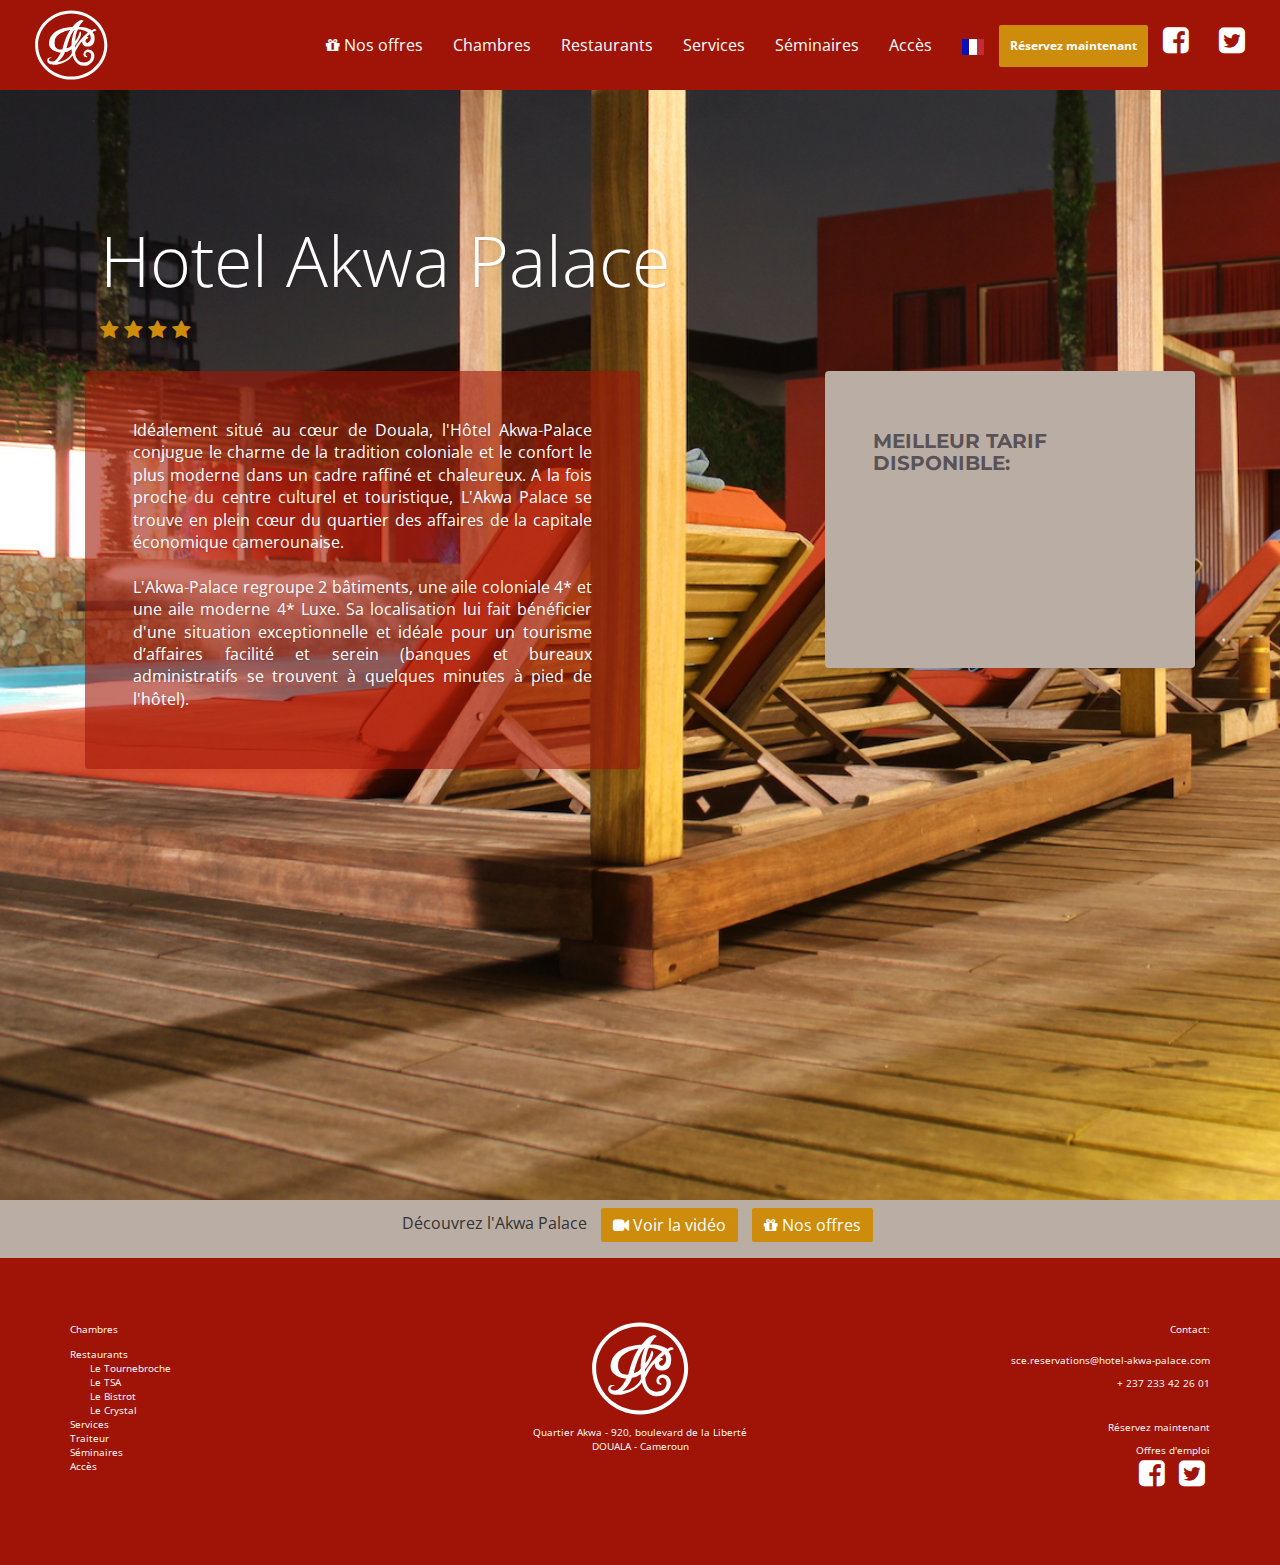
==== index.html @ c9ddecd9 "Automated commit at 2015-12-05 16:29:11 UTC by middleman-deploy 1.0.0" ====
<!doctype html>
<html>
  <head>
    <meta charset="utf-8">

    <!-- Always force latest IE rendering engine or request Chrome Frame -->
    <meta content="IE=edge,chrome=1" http-equiv="X-UA-Compatible">

    <!-- For Bootstrap responsiveness -->
    <meta http-equiv="X-UA-Compatible" content="IE=edge">
    <meta name="viewport" content="width=device-width, initial-scale=1">
    <meta name="description" content="Idéalement situé au cœur de Douala, l'Hôtel Akwa-Palace conjugue le charme de la tradition coloniale et le confort le plus moderne dans un cadre raffiné.">

    <!-- Use title if it's in the page YAML frontmatter -->
    <title>Akwa Palace - Douala</title>

    <link href="stylesheets/all.css" rel="stylesheet" type="text/css" />
    <script src="javascripts/all.js" type="text/javascript"></script>

    <!-- HTML5 Shim and Respond.js IE8 support of HTML5 elements and media queries -->
    <!-- Leave those next 4 lines if you care about users using IE8 -->
    <!--[if lt IE 9]>
      <script src="https://oss.maxcdn.com/html5shiv/3.7.2/html5shiv.min.js"></script>
      <script src="https://oss.maxcdn.com/respond/1.4.2/respond.min.js"></script>
    <![endif]-->
  </head>

<body class="index">
<nav class="navbar navbar-default navbar-fixed-top navbar-wagon" role="navigation">
  <div class="container-fluid">
    <!-- Brand and toggle get grouped for better mobile display -->
    <div class="navbar-header">
      <button type="button" class="navbar-toggle collapsed" data-toggle="collapse" data-target="#bs-example-navbar-collapse-1">
        <span class="sr-only">Toggle navigation</span>
        <span class="icon-bar"></span>
        <span class="icon-bar"></span>
        <span class="icon-bar"></span>
      </button>
<a class="navbar-brand" href="./">        <img height="10%" src="images/logo.svg" />
</a>    </div>

    <!-- Collect the nav links, forms, and other content for toggling -->
    <div class="collapse navbar-collapse" id="bs-example-navbar-collapse-1">

      <ul class="nav navbar-nav navbar-right">
        <li>
            <a href="#" data-toggle="modal" data-target="#offres"><i class="fa fa-gift"></i> Nos offres</a>
        </li>
        <li>
<a href="chambres.html">            Chambres
</a>        </li>
        <li>
<a href="restaurant.html">            Restaurants
</a>        </li>
        <li>
<a href="services.html">            Services
</a>        </li>
<!--         <li>
<a href="/traiteur.html">            Traiteur
</a>        </li> -->
        <li>
<a href="seminaires.html">            Séminaires
</a>        </li>
        <li>
<a href="acces.html">            Accès
</a>        </li>
        <li class="dropdown">
          <a href="#" class="dropdown-toggle" data-toggle="dropdown" role="button" aria-expanded="false"><img src="images/fr.gif" /></a>
          <ul class="dropdown-menu" role="menu">
            <li><a href="#"><img src="images/gb.gif" /></a></li>
          </ul>
        </li>
        <li><a href="https://reservation.hotel-spider.com/default.aspx?View=Booking1&HotelID=922892&Language=4" target="_blank" class="btn">Réservez maintenant</a></li>
        <li><a href="https://www.facebook.com/HOTEL-Akwa-Palace-Officiel-1655150121397919/?fref=ts"><i span style="font-size: 30px" class="fa fa-facebook-square"></i></a></li>
        <li><a href="https://twitter.com/fansakwapalace"><i span style="font-size: 30px" class="fa fa-twitter-square"></i></a></li>
      </ul>
    </div><!-- /.navbar-collapse -->
  </div><!-- /.container-fluid -->
</nav>

    <script>
   autoPlayYouTubeModal();
   //FUNCTION TO GET AND AUTO PLAY YOUTUBE VIDEO FROM DATATAG
   function autoPlayYouTubeModal() {
       var trigger = $("body").find('[data-toggle="modal"]');
       trigger.click(function () {
           var theModal = $(this).data("target"),
               videoSRC = $(this).attr("data-theVideo"),
               videoSRCauto = videoSRC + "?autoplay=1";
           $(theModal + ' iframe').attr('src', videoSRCauto);
           $(theModal + ' button.close').click(function () {
              $(theModal + ' iframe').attr('src', videoSRC);
           });
      });
  }
  </script>

<div class="wrapper padded">
  <div class="row">
    <div class="col-xs-12 col-sm-8">
      <h1>Hotel Akwa Palace</h1>
      <h2><i class="fa fa-star"></i> <i class="fa fa-star"></i> <i class="fa fa-star"></i> <i class="fa fa-star"></i></h2>
    </div>
  </div>
    <div class="row">
      <div id="baseline" class="hidden-xs col-sm-6 text-justify">
        <p>Idéalement situé au cœur de Douala, l'Hôtel Akwa-Palace conjugue le charme de la tradition coloniale et le confort le plus moderne dans un cadre raffiné et chaleureux. A la fois proche du centre culturel et touristique, L'Akwa Palace se trouve en plein cœur du quartier des affaires de la capitale économique camerounaise.
          <br>
          <br>
        L'Akwa-Palace regroupe 2 bâtiments, une aile coloniale 4* et une aile moderne 4* Luxe. Sa localisation lui fait bénéficier d'une situation exceptionnelle et idéale pour un tourisme d’affaires facilité et serein (banques et bureaux administratifs se trouvent à quelques minutes à pied de l'hôtel).
        </p><!-- .doc -->
      </div>
<!-- WIDGET RESA -->
      <div class="col-sm-2"></div>
        <div id="booking" class="col-sm-4 text-center">
          <div class='row'>
            <div class="col-sm-12 text-left">
              <h4><strong>MEILLEUR TARIF DISPONIBLE:</strong></h4>
            </div>
              <div class="col-sm-12 text-center">
                <iframe style="opacity:1;filter:alpha(opacity=100)" frameborder="0" width="250" height="110" name="template" id="template" scrolling="no" src="https://reservation.hotel-spider.com/default.aspx?View=Template&Action=List&HotelID=922892&Language=4&Template=1341&Type=1"></iframe>
              </div>
            </div>
        </div>
    </div>
</div>
<!-- BANDE VIDEOS -->
<div class="container padded-light">
  <div class="row">
    <div class="col-sm-12 text-center">
      <ul class="list-inline" display="inline-block">
        <li>Découvrez l'Akwa Palace</li>
        <li><a href="#" data-toggle="modal" class="btn btn-primary" data-target="#videoModal"><i class="fa fa-video-camera"></i> Voir la vidéo</a></li>
        <li><a href="#" data-toggle="modal" class="btn btn-primary" data-target="#offres"><i class="fa fa-gift"></i> Nos offres</a></li>
      </ul>
    </div>
  </div>
</div>
<!-- MODAL VIDEO -->
<div class="modal fade" id="videoModal" tabindex="-1" role="dialog" aria-labelledby="videoModal" aria-hidden="true">
    <div class="modal-dialog">
        <div class="modal-content">
            <div class="modal-body">
                <button type="button" class="close" data-dismiss="modal" aria-hidden="true">&times;</button>
                <h4 class="modal-title" id="myModalLabel">Découvrez l'Akwa Palace</h4>
                <div>
                    <div class="embed-responsive embed-responsive-16by9">
  <iframe class="embed-responsive-item" src="https://www.youtube.com/embed/LT39Sh81kX4"></iframe>
</div>
                </div>
            </div>
        </div>
    </div>
</div>


<div id="footer" class="padded-soft">
  <div class="container">
    <div class="row">
      <div class="col-sm-4 hidden-xs text-left">
        <p>
<a href="chambres.html">            Chambres
</a>          <br>
          <p href="#">Restaurants</a>
          <br>
          <a href="#"><span class="marge">Le Tournebroche</span></a>
          <br>
          <a href="#"><span class="marge">Le TSA</span></a>
          <br>
          <a href="#"><span class="marge">Le Bistrot</span></a>
          <br>
          <a href="#"><span class="marge">Le Crystal</span></a>
          <br>
          <a href="#">Services</a>
          <br>
          <a href="#">Traiteur</a>
          <br>
          <a href="#">Séminaires</a>
          <br>
          <a href="#">Accès</a>
        </p>
      </div>
      <div class="col-xs-4 hidden-xs col-sm-4 text-center">
<a href="./">        <img height="10%" src="images/logo.svg" />
</a>        <p>Quartier Akwa - 920, boulevard de la Liberté<br>DOUALA - Cameroun</p>
        <br>

      </div>
      <div class="col-sm-4 text-right">
        <p>Contact:</p>
        <a href="mailto: sce.reservations@hotel-akwa-palace.com">sce.reservations@hotel-akwa-palace.com</a>
        <br>
        <a href="tel: + 237 233 42 26 01">+ 237 233 42 26 01</a>
        <br>
        <br>
        <a href="https://reservation.hotel-spider.com/default.aspx?View=Booking1&HotelID=922892&Language=4" target="_blank">Réservez maintenant</a>
        <br>
<a href="career.html">        Offres d'emploi
</a>        <br>
  <div class="row">
    <div class="col-sm-12 text-right">
        <ul class="list-inline" display="inline-block">
        <li><a href="https://www.facebook.com/HOTEL-Akwa-Palace-Officiel-1655150121397919/?fref=ts"><i span style="font-size: 30px" class="fa fa-facebook-square"></i></a></li>
        <li><a href="https://twitter.com/fansakwapalace"><i span style="font-size: 30px" class="fa fa-twitter-square"></i></a></li>
        </ul>
      </div>
    </div>
      </div>
    </div>
  </div>
</div>
  </body>
</html>

<div class="modal fade" id="offres" tabindex="-1" role="dialog" aria-labelledby="gridSystemModalLabel">
  <div class="modal-dialog" role="document">
    <div class="modal-content">
      <div class="modal-header">
        <button type="button" class="close" data-dismiss="modal" aria-label="Close"><span aria-hidden="true">&times;</span></button>
        <h4 class="modal-title" id="myModalLabel">NOS OFFRES</h4>
      </div>
        <div class="container padded-light">
          <div class="row">
            <div class="col-sm-6">
<div class="panel-group" id="accordion" role="tablist" aria-multiselectable="true">
  <div class="panel panel-default">
    <div class="panel-heading" role="tab" id="headingOne">
      <h4 class="panel-title">
        <a role="button" data-toggle="collapse" data-parent="#accordion" href="#collapseOne" aria-expanded="true" aria-controls="collapseOne">
          SOFT & BEAUTIFUL - A partir de 150,000 FCFA
        </a>
      </h4>
    </div>
    <div id="collapseOne" class="panel-collapse collapse" role="tabpanel" aria-labelledby="headingOne">
      <div class="panel-body">
                <div class="col-sm-12 text-center">
            <h3>Vous allez adorer… vous ne pourrez plus vous en passer !</h3>
            <p class="text-justify">Séjour « SOFT & BEAUTIFUL » orienté sur la détente, la remise en forme, les soins du visage et du corps. L’amélioration de la condition physique et le bien-être !
            </p>
            <ul class="text-left">
              <li>1 ou 2 nuits - Individuel ou en couple<sup>1</sup></li>
              <li>Accueil VIP</li>
              <li>Chambre de Luxe ou Senior Suite avec vue sur l’espace piscine <sup>2</sup></li>
              <li>Entrainements physiques ludiques et progressifs</li>
              <li>Activités indoor & outdoor adaptées aux besoins</li>
              <li>Coaching personnalisé</li>
              <li>Massage quotidien de 60 minutes à notre espace SPA</li>
              <li>Soins de visage et de peau sur les conseils de notre esthéticienne</li>
              <li>Libre accès à la piscine, au fitness</li>
              <li>Hammam 30 minutes par jour</li>
              <li>Dîner au Tournebroche le meilleur restaurant de Douala</li>
              <li>Déjeuner au TSA espace piscine</li>
              <li>Late « check out » 18H00</li>
            </ul>
            <p class="text-left"><sup>1</sup> Prix hors boissons, sous réserve des disponibilités.<br><sup>2</sup> Pour 2 nuits 2 personnes 1 bouteille de Sparkling offerte dans votre chambre pendant votre séjour.<br></p>
            <p class="text-center">Offre non cumulable avec d’autres promotions.</p>
            <p class="text-left">Pour toute question, nous sommes à votre disposition au +237 233 42 26 01 ou par mail à <a href:"mailto:sce.reservations@hotel-akwa-palace.com">sce.reservations@hotel-akwa-palace.com</a></p>
            <div class="row">
              <div class="col-sm-12 text-center">
                <ul class="list-inline" display="inline-block">
            <li><a href="offres/SoftAndBeauty.pdf" download target="_blank" type="button" class="btn btn-default"><i class="fa fa-file-pdf-o"></i> Téléchargez</a></li>
        <li><a href="https://reservation.hotel-spider.com/default.aspx?src=&view=SuperBookingPackages&Tentative=&action=List&HotelID=922892&PackageID=9298&PartnerID=0&PromotionID=0&PromotionCode=&Language=4&ChainID=0&IsChain=0&GroupID=0&StartDate=03.12.2015&EndDate=04.12.2015&sDate=03.12.2015&eDate=04.12.2015" target="_blank" type="button" class="btn btn-primary">Réservez maintenant</a></li>
        </ul>
        </div>
        </div>
        </div>
      </div>
    </div>
  </div>
  <div class="panel panel-default">
    <div class="panel-heading" role="tab" id="headingTwo">
      <h4 class="panel-title">
        <a class="collapsed" role="button" data-toggle="collapse" data-parent="#accordion" href="#collapseTwo" aria-expanded="false" aria-controls="collapseTwo">
          SAINT SYLVESTRE - A partir de 160,000 FCFA
        </a>
      </h4>
    </div>
    <div id="collapseTwo" class="panel-collapse collapse" role="tabpanel" aria-labelledby="headingTwo">
      <div class="panel-body">
        <div class="col-sm-12 text-center">
          <h3>Clôturez l’Année en BEAUTÉ!<br>Fêtez la nouvelle année en Dansant !</h3>
            <p class="text-center">Soirée du 31 décembre ambiance PANAMA<br>Dîner Gastronomique au Tournebroche<br>La meilleure table de Douala
            </p>
            <ul class="text-left">
              <li>1 nuit - Individuel ou en couple</li>
              <li>Accueil VIP</li>
              <li>Chambre de Luxe, Junior Suite ou Senior Suite avec vue sur l’espace piscine <sup>1</sup></li>
              <li>Dîner au Tournebroche le meilleur restaurant de Douala</li>
              <li>Petit déjeuner buffet</li>
              <li>Libre accès à la piscine, au fitness</li>
              <li>Hammam 1 heure</li>
              <li>Late « check out » 18H00</li>
            </ul>
            <p class="text-left"><sup>1</sup> Prix hors boissons, sous réserve des disponibilités</p>
            <p class="text-center">Offre non cumulable avec d’autres promotions.</p>
            <p class="text-left">Pour toute question, nous sommes à votre disposition au +237 233 42 26 01 ou par mail à <a href:"mailto:sce.reservations@hotel-akwa-palace.com">sce.reservations@hotel-akwa-palace.com</a></p>
          <div class="row">
            <div class="col-sm-12 text-center">
              <ul class="list-inline" display="inline-block">
                <li><a href="offres/SaintSylvestre.pdf" download target="_blank" type="button" class="btn btn-default"><i class="fa fa-file-pdf-o"></i> Téléchargez</a>
                </li>
                <li><a href="https://reservation.hotel-spider.com/default.aspx?src=&view=SuperBookingPackages&Tentative=&action=List&HotelID=922892&PackageID=9306&PartnerID=0&PromotionID=0&PromotionCode=&Language=4&ChainID=0&IsChain=0&GroupID=0&StartDate=03.12.2015&EndDate=04.12.2015&sDate=03.12.2015&eDate=04.12.2015" target="_blank" type="button" class="btn btn-primary">Réservez maintenant</a>
                </li>
              </ul>
            </div>
          </div>
        </div>
      </div>
    </div>
  </div>
  <div class="panel panel-default">
    <div class="panel-heading" role="tab" id="headingThree">
      <h4 class="panel-title">
        <a class="collapsed" role="button" data-toggle="collapse" data-parent="#accordion" href="#collapseThree" aria-expanded="false" aria-controls="collapseThree">
          UNE NUIT DE RÊVE - A partir de 160,000 FCFA
        </a>
      </h4>
    </div>
    <div id="collapseThree" class="panel-collapse collapse" role="tabpanel" aria-labelledby="headingThree">
      <div class="panel-body">
        <div class="col-sm-12 text-center">
          <h3>COFFRET "UNE NUIT DE REVE<br>POUR UN JOUR UNIQUE"</h3>
            <!-- <p class="text-center">Soirée du 31 décembre ambiance PANAMA<br>Dîner Gastronomique au Tournebroche<br>La meilleure table de Douala
            </p> -->
            <ul class="text-left">
              <li>Accueil VIP</li>
              <li>Accueil personnalisé avec des fleurs, une bouteille de Sparkling et quelques mignardises</li>
              <li>Une nuit en Junior Suite vue sur l’espace piscine</li>
              <li>Petit déjeuner servi en chambre jusqu'à midi</li>
              <li>Libre accès à la piscine, au fitness</li>
              <li>Hammam 1 heure</li>
              <li>Late « check out » 18H00 le dimanche</li>
            </ul>
<!--             <p class="text-left"><sup>1</sup> Prix hors boissons, sous réserve des disponibilités</p>
            <p class="text-center">Offre non cumulable avec d’autres promotions.</p> -->
            <p class="text-left">Pour toute question, nous sommes à votre disposition au +237 233 42 26 01 ou par mail à <a href:"mailto:sce.reservations@hotel-akwa-palace.com">sce.reservations@hotel-akwa-palace.com</a></p>
          <div class="row">
            <div class="col-sm-12 text-center">
              <ul class="list-inline" display="inline-block">
                <li><a href="offres/NuitDeReve.pdf" download target="_blank" type="button" class="btn btn-default"><i class="fa fa-file-pdf-o"></i> Téléchargez</a>
                </li>
                <li><a href="https://reservation.hotel-spider.com/default.aspx?src=&view=SuperBookingPackages&Tentative=&action=List&HotelID=922892&PackageID=9318&PartnerID=0&PromotionID=0&PromotionCode=&Language=4&ChainID=0&IsChain=0&GroupID=0&StartDate=05.12.2015&EndDate=06.12.2015&sDate=05.12.2015&eDate=06.12.2015" target="_blank" type="button" class="btn btn-primary">Réservez maintenant</a>
                </li>
              </ul>
            </div>
          </div>
        </div>
      </div>
    </div>
  </div>
          </div>
        </div>
    </div>
  </div>
</div>

<script>
  (function(i,s,o,g,r,a,m){i['GoogleAnalyticsObject']=r;i[r]=i[r]||function(){
  (i[r].q=i[r].q||[]).push(arguments)},i[r].l=1*new Date();a=s.createElement(o),
  m=s.getElementsByTagName(o)[0];a.async=1;a.src=g;m.parentNode.insertBefore(a,m)
  })(window,document,'script','//www.google-analytics.com/analytics.js','ga');

  ga('create', 'UA-70357260-1', 'auto');
  ga('send', 'pageview');



</script>
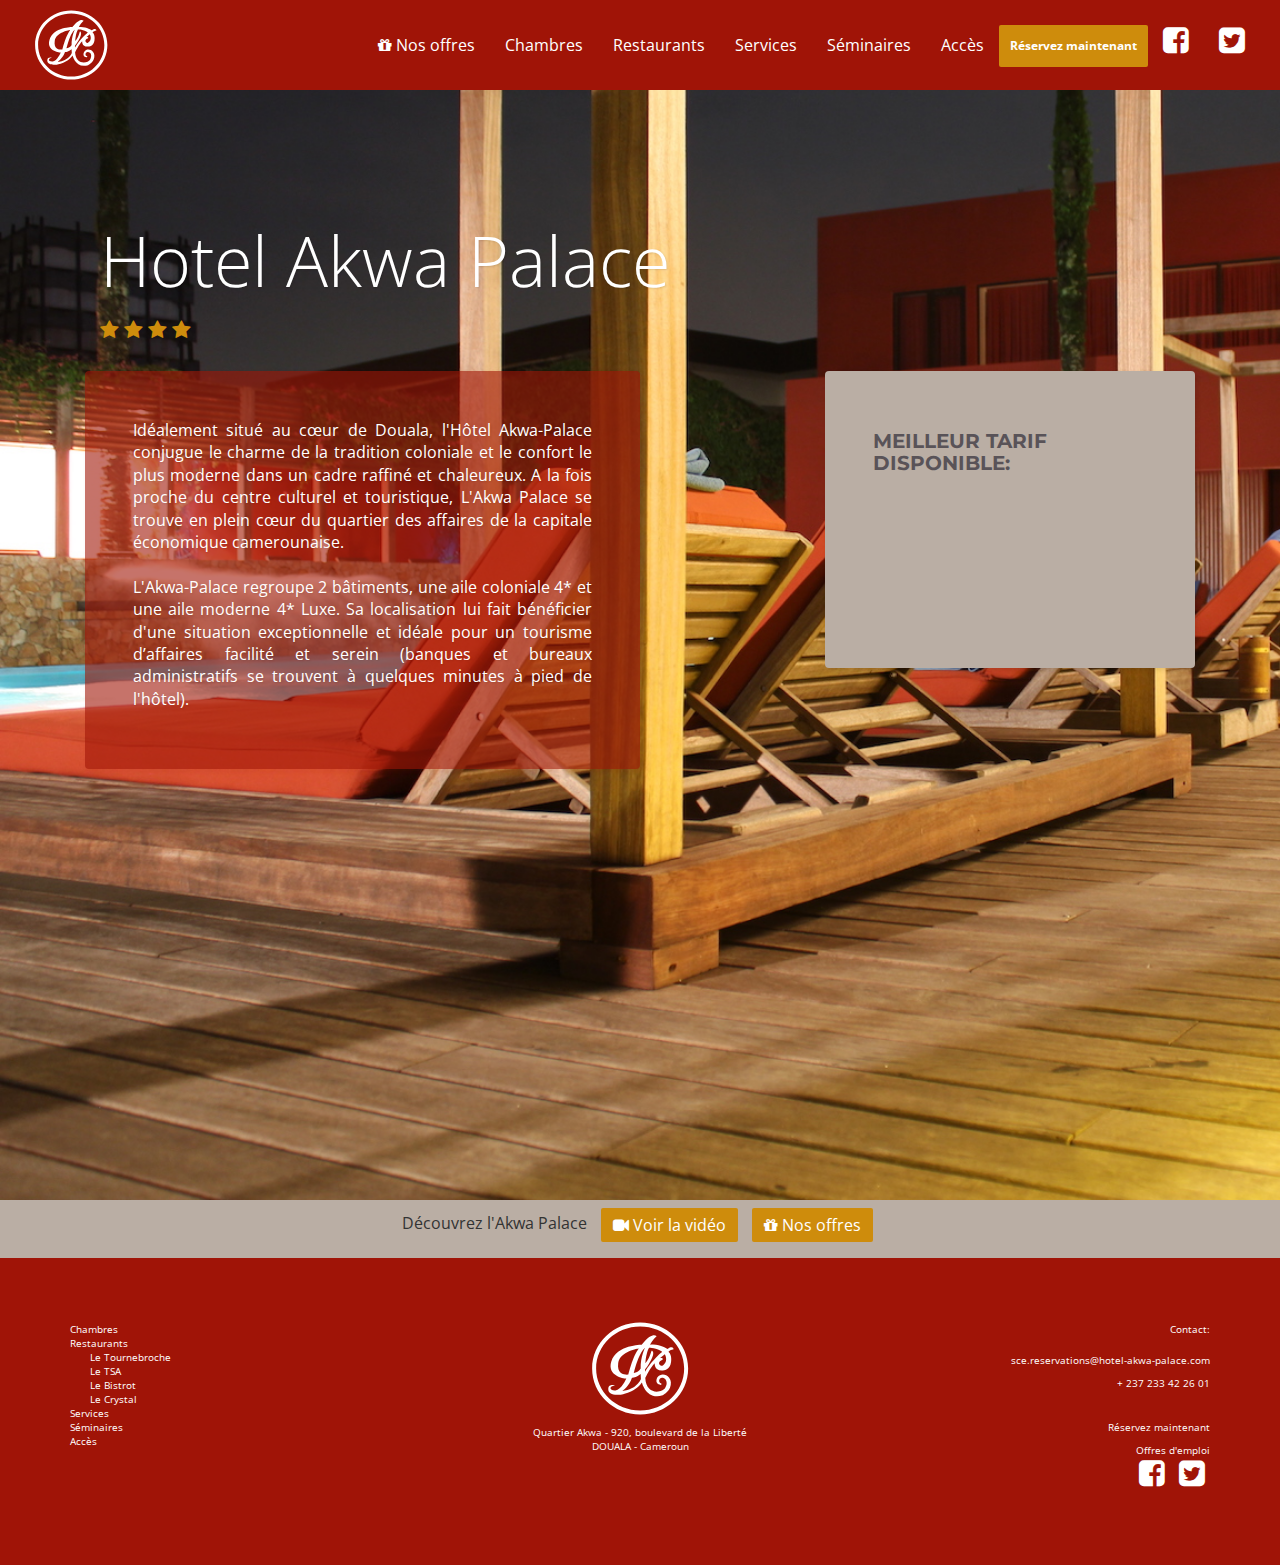
==== commit 9caa47e1: "Automated commit at 2015-12-07 14:32:58 UTC by middleman-deploy 1.0.0" ====
--- a/index.html
+++ b/index.html
@@ -64,12 +64,12 @@
         <li>
 <a href="acces.html">            Accès
 </a>        </li>
-        <li class="dropdown">
+<!--         <li class="dropdown">
           <a href="#" class="dropdown-toggle" data-toggle="dropdown" role="button" aria-expanded="false"><img src="images/fr.gif" /></a>
           <ul class="dropdown-menu" role="menu">
             <li><a href="#"><img src="images/gb.gif" /></a></li>
           </ul>
-        </li>
+        </li> -->
         <li><a href="https://reservation.hotel-spider.com/default.aspx?View=Booking1&HotelID=922892&Language=4" target="_blank" class="btn">Réservez maintenant</a></li>
         <li><a href="https://www.facebook.com/HOTEL-Akwa-Palace-Officiel-1655150121397919/?fref=ts"><i span style="font-size: 30px" class="fa fa-facebook-square"></i></a></li>
         <li><a href="https://twitter.com/fansakwapalace"><i span style="font-size: 30px" class="fa fa-twitter-square"></i></a></li>
@@ -161,19 +161,19 @@
         <p>
 <a href="chambres.html">            Chambres
 </a>          <br>
-          <p href="#">Restaurants</a>
-          <br>
-          <a href="#"><span class="marge">Le Tournebroche</span></a>
-          <br>
-          <a href="#"><span class="marge">Le TSA</span></a>
-          <br>
-          <a href="#"><span class="marge">Le Bistrot</span></a>
-          <br>
-          <a href="#"><span class="marge">Le Crystal</span></a>
-          <br>
-          <a href="#">Services</a>
-          <br>
-          <a href="#">Traiteur</a>
+          <a href="restaurant.html">Restaurants</a>
+          <br>
+          <a href="restaurant.html"><span class="marge">Le Tournebroche</span></a>
+          <br>
+          <a href="restaurant.html"><span class="marge">Le TSA</span></a>
+          <br>
+          <a href="restaurant.html"><span class="marge">Le Bistrot</span></a>
+          <br>
+          <a href="restaurant.html"><span class="marge">Le Crystal</span></a>
+          <br>
+          <a href="services.html">Services</a>
+<!--           <br>
+          <a href="#">Traiteur</a> -->
           <br>
           <a href="#">Séminaires</a>
           <br>
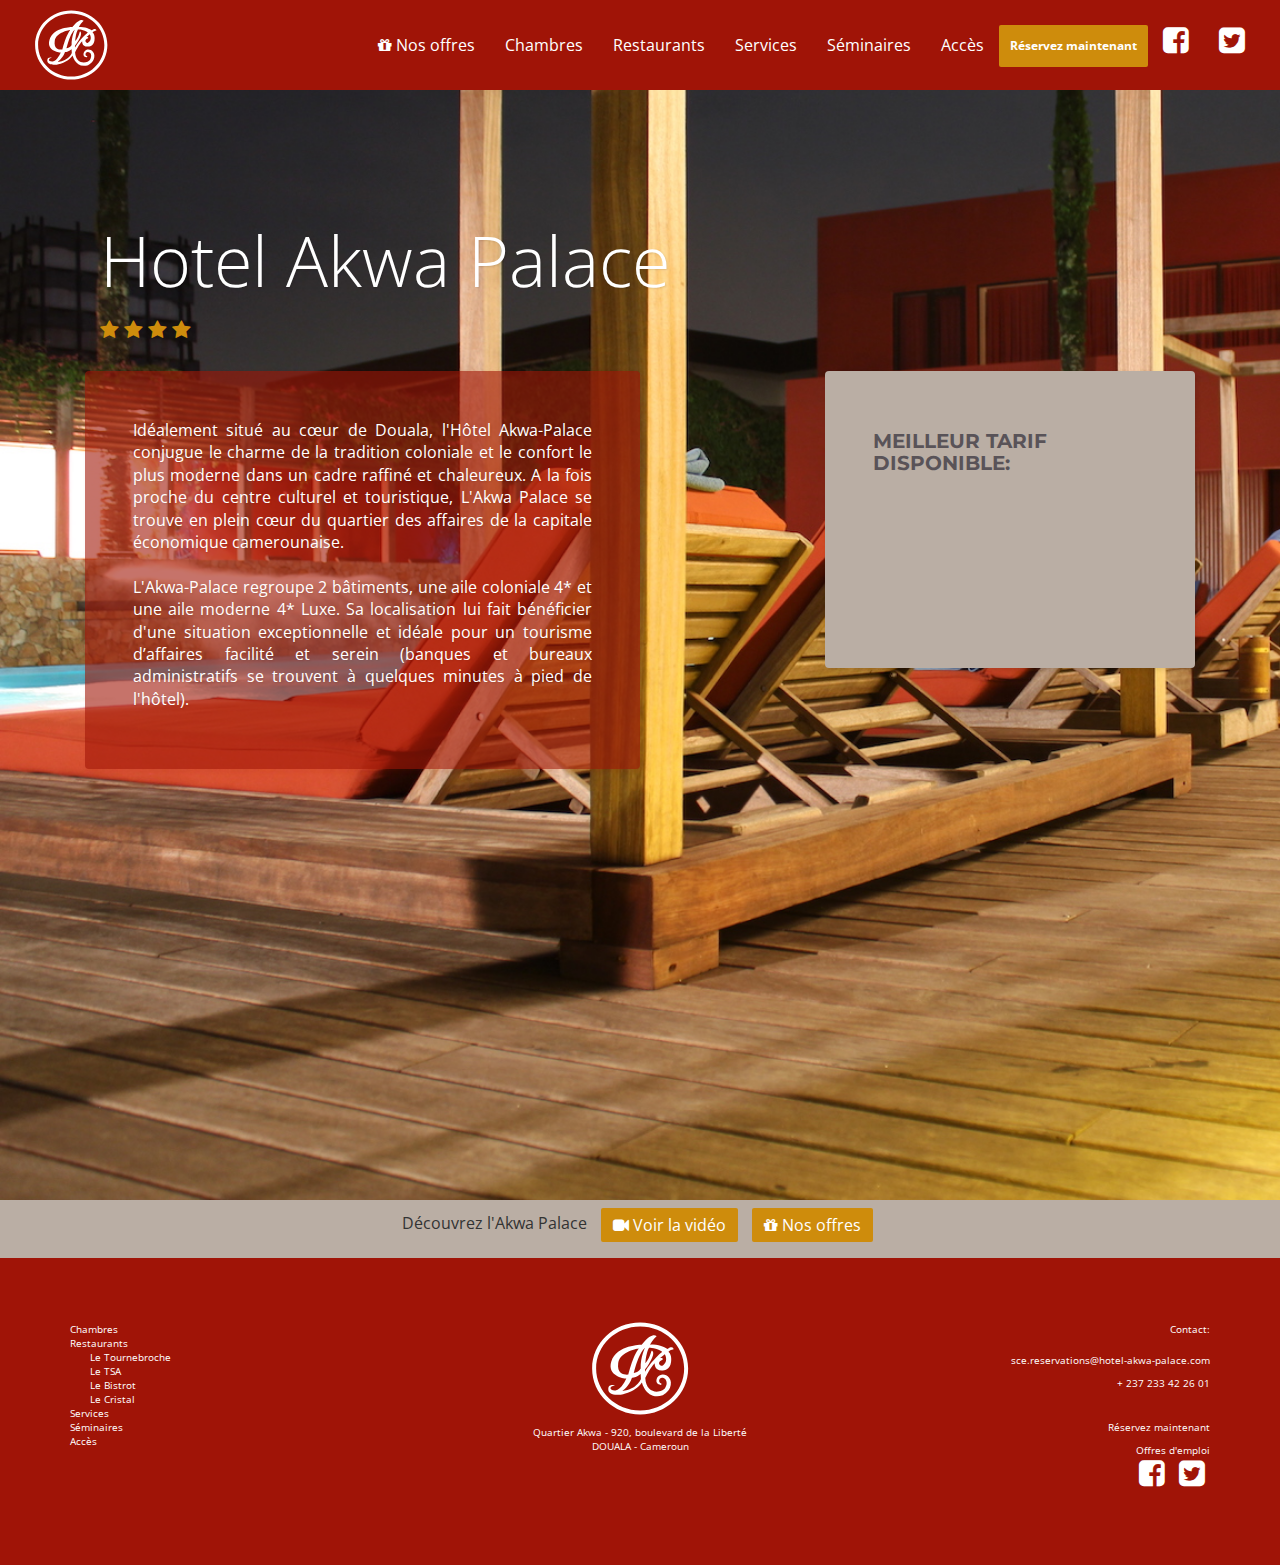
==== commit c53aa935: "Automated commit at 2015-12-07 16:02:07 UTC by middleman-deploy 1.0.0" ====
--- a/index.html
+++ b/index.html
@@ -169,7 +169,7 @@
           <br>
           <a href="restaurant.html"><span class="marge">Le Bistrot</span></a>
           <br>
-          <a href="restaurant.html"><span class="marge">Le Crystal</span></a>
+          <a href="restaurant.html"><span class="marge">Le Cristal</span></a>
           <br>
           <a href="services.html">Services</a>
 <!--           <br>
@@ -222,6 +222,7 @@
         <div class="container padded-light">
           <div class="row">
             <div class="col-sm-6">
+              <p>Offrez vous un séjour de rêve à l'Hôtel Akwa Palace, ou faites plaisir à un proche. N'hésitez pas à revenir régulièrement sur cette page afin de découvrir toutes nos offres.</p>
 <div class="panel-group" id="accordion" role="tablist" aria-multiselectable="true">
   <div class="panel panel-default">
     <div class="panel-heading" role="tab" id="headingOne">
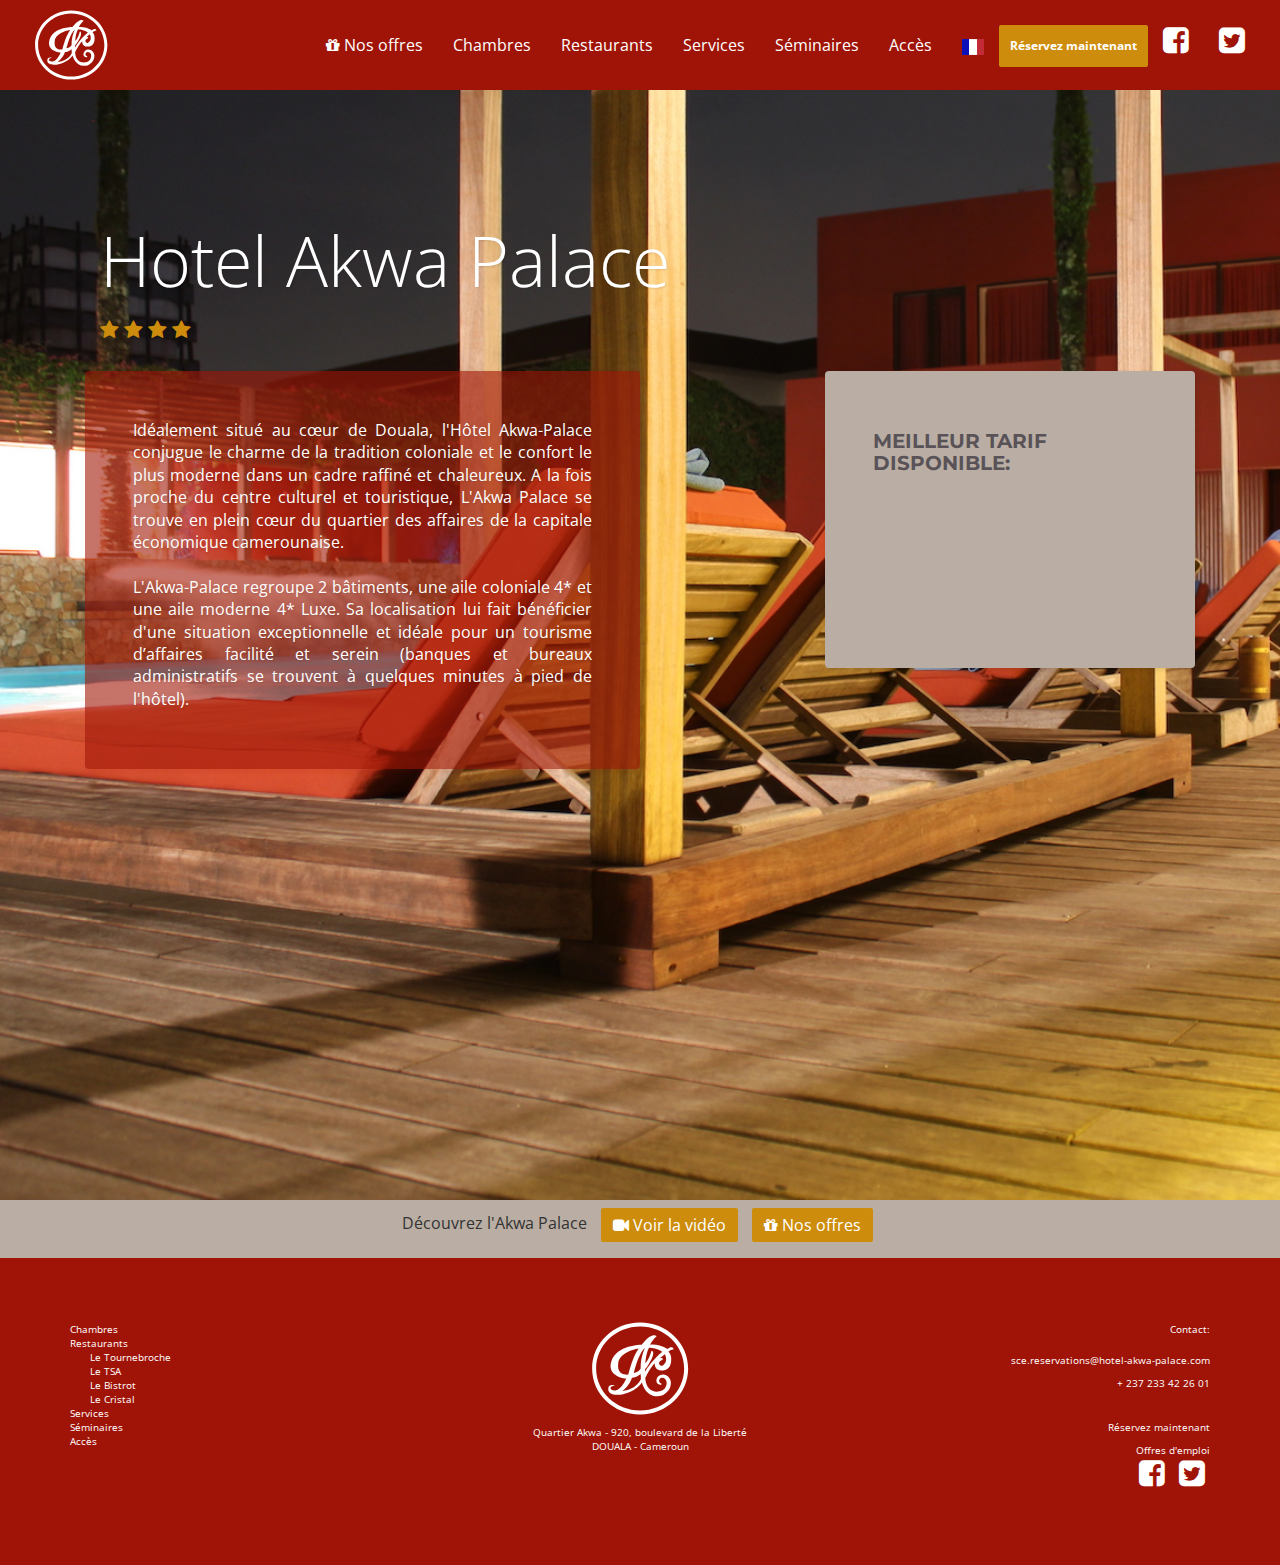
==== commit 3c16b335: "Automated commit at 2015-12-08 09:29:53 UTC by middleman-deploy 1.0.0" ====
--- a/index.html
+++ b/index.html
@@ -10,6 +10,13 @@
     <meta http-equiv="X-UA-Compatible" content="IE=edge">
     <meta name="viewport" content="width=device-width, initial-scale=1">
     <meta name="description" content="Idéalement situé au cœur de Douala, l'Hôtel Akwa-Palace conjugue le charme de la tradition coloniale et le confort le plus moderne dans un cadre raffiné.">
+
+    <meta property="og:title" content="Hotel Akwa Palace" />
+    <meta property="og:type" content="article" />
+    <meta property="og:url" content="http://www.hotel-akwa-palace.com/chambres.html/" />
+    <meta property="og:image" content="http://www.hotel-akwa-palace.com/images/FB/fb.png" />
+    <meta property="og:description" content="Idéalement situé au cœur de Douala, l'Hôtel Akwa-Palace conjugue le charme de la tradition coloniale et le confort le plus moderne dans un cadre raffiné." />
+    <meta property="og:site_name" content="Hotel Akwa Palace" />
 
     <!-- Use title if it's in the page YAML frontmatter -->
     <title>Akwa Palace - Douala</title>
@@ -64,12 +71,12 @@
         <li>
 <a href="acces.html">            Accès
 </a>        </li>
-<!--         <li class="dropdown">
+        <li class="dropdown">
           <a href="#" class="dropdown-toggle" data-toggle="dropdown" role="button" aria-expanded="false"><img src="images/fr.gif" /></a>
           <ul class="dropdown-menu" role="menu">
-            <li><a href="#"><img src="images/gb.gif" /></a></li>
+            <li><a href="http://www.hotel-akwa-palace.com/eng/index.html"><img src="images/gb.gif" /></a></li>
           </ul>
-        </li> -->
+        </li>
         <li><a href="https://reservation.hotel-spider.com/default.aspx?View=Booking1&HotelID=922892&Language=4" target="_blank" class="btn">Réservez maintenant</a></li>
         <li><a href="https://www.facebook.com/HOTEL-Akwa-Palace-Officiel-1655150121397919/?fref=ts"><i span style="font-size: 30px" class="fa fa-facebook-square"></i></a></li>
         <li><a href="https://twitter.com/fansakwapalace"><i span style="font-size: 30px" class="fa fa-twitter-square"></i></a></li>
@@ -175,9 +182,9 @@
 <!--           <br>
           <a href="#">Traiteur</a> -->
           <br>
-          <a href="#">Séminaires</a>
-          <br>
-          <a href="#">Accès</a>
+          <a href="seminaires.html">Séminaires</a>
+          <br>
+          <a href="acces.html">Accès</a>
         </p>
       </div>
       <div class="col-xs-4 hidden-xs col-sm-4 text-center">
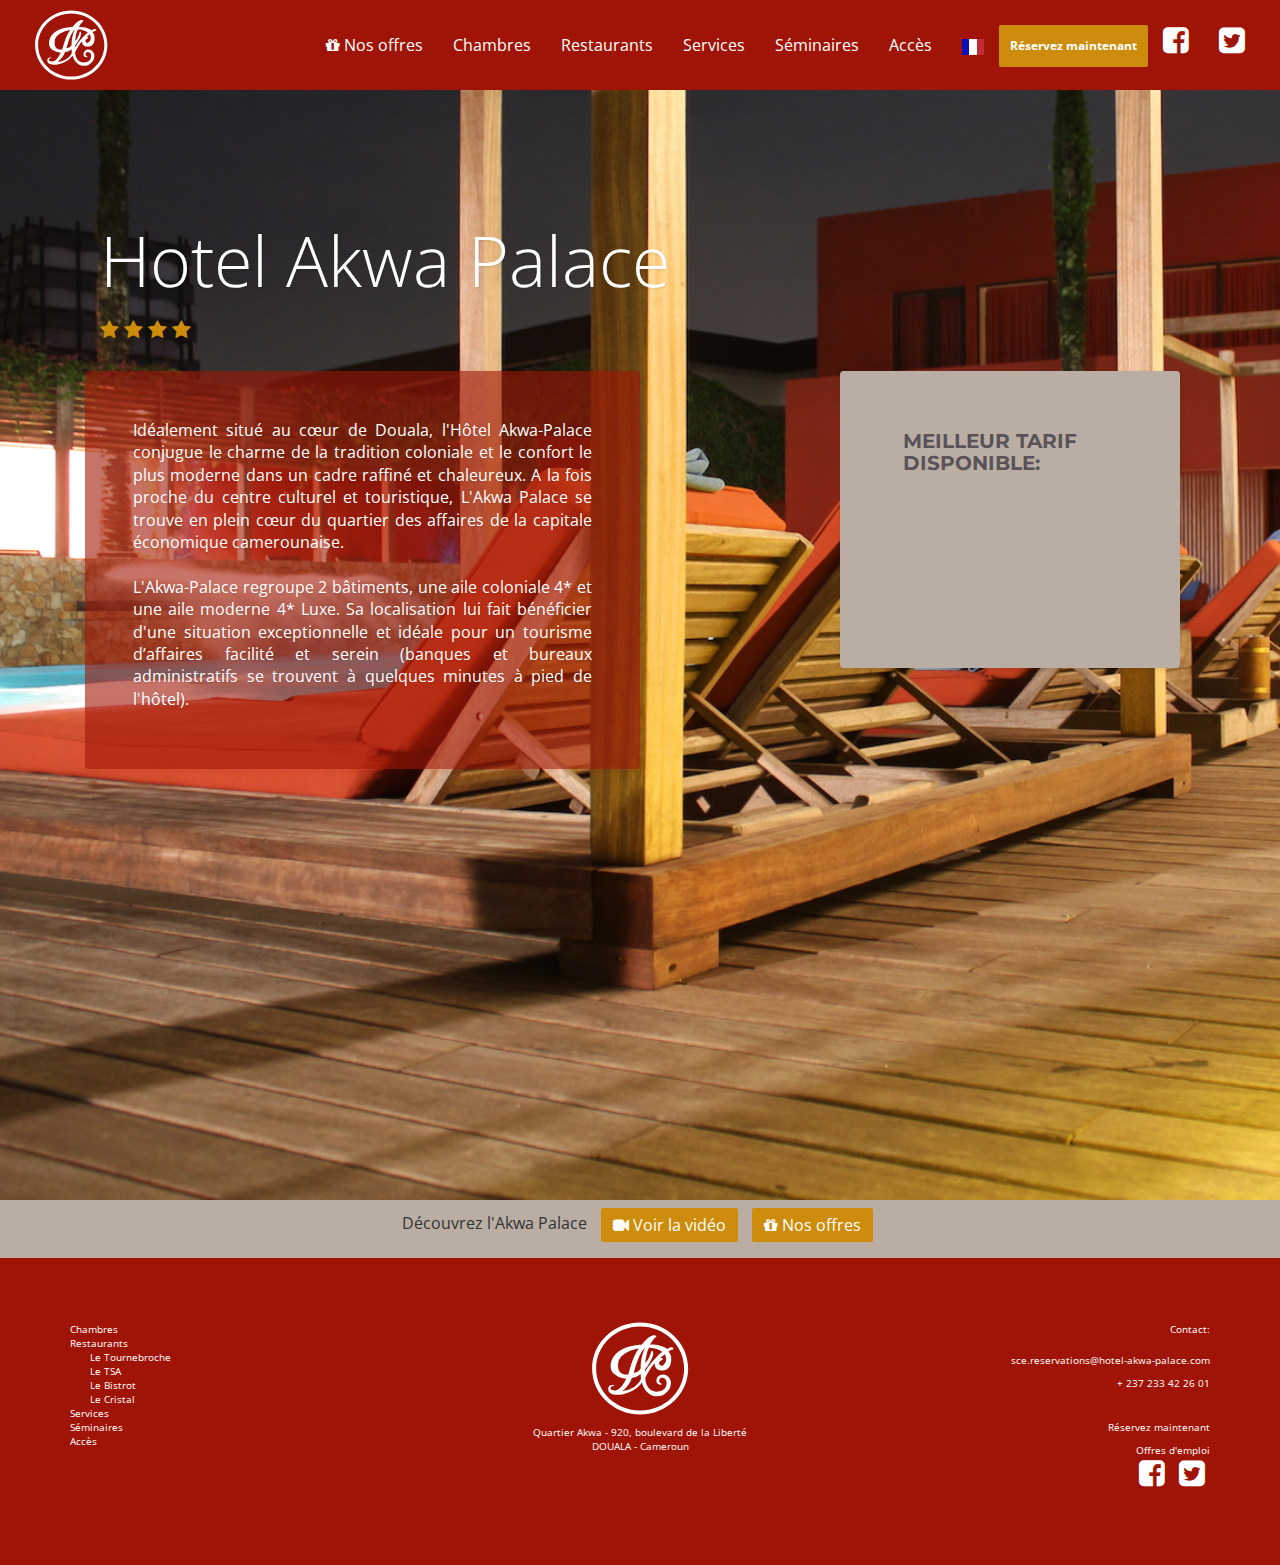
==== commit 9ca9aa7c: "Automated commit at 2016-02-02 10:54:13 UTC by middleman-deploy 1.0.0" ====
--- a/index.html
+++ b/index.html
@@ -19,7 +19,7 @@
     <meta property="og:site_name" content="Hotel Akwa Palace" />
 
     <!-- Use title if it's in the page YAML frontmatter -->
-    <title>Akwa Palace - Douala</title>
+    <title>Hotel Akwa Palace - Douala</title>
 
     <link href="stylesheets/all.css" rel="stylesheet" type="text/css" />
     <script src="javascripts/all.js" type="text/javascript"></script>
@@ -118,9 +118,10 @@
         </p><!-- .doc -->
       </div>
 <!-- WIDGET RESA -->
-      <div class="col-sm-2"></div>
-        <div id="booking" class="col-sm-4 text-center">
-          <div class='row'>
+      <div class="col-sm-2 text-center">
+      </div>
+        <div  class="col-sm-4 text-center">
+          <div id="booking" class='row'>
             <div class="col-sm-12 text-left">
               <h4><strong>MEILLEUR TARIF DISPONIBLE:</strong></h4>
             </div>
@@ -158,6 +159,67 @@
             </div>
         </div>
     </div>
+</div>
+
+<!-- MODAL SAINT SYLVESTRE -->
+<div class="modal fade" id="eve" tabindex="-1" role="dialog" aria-labelledby="myModalLabel">
+  <div class="modal-dialog" role="document">
+    <div class="modal-content">
+      <div class="modal-header">
+        <button type="button" class="close" data-dismiss="modal" aria-label="Close"><span aria-hidden="true">&times;</span></button>
+        <h4 class="modal-title" id="myModalLabel">FETEZ LA NOUVELLE ANNÉE A L'AKWA</h4>
+      </div>
+      <div class="modal-body">
+        <div class="col-sm-12 text-center">
+          <h3>Soirée de la Saint Sylvestre<br>31 décembre 2015<br>85,000 FCFA/pers<br>160,000 FCFA/couple</h3>
+          <ul class="text-left">
+            <li>Amuses bouches</li>
+            <li>Roulade de saumon fumé<br><i>Vinaigrette à la passion</i></li>
+            <li>Mojito de Langouste, Noix de St Jacques et Filet de rouget<br>Panade de patate douce et Chips tropical</li>
+            <li><strong>Trou Normand</strong></li>
+            <li>Granité d’ananas arrosé au liqueur PANAMA</li>
+            <li>Mignonette de Pintade aux feuilles de ndolè<br>Croquettes de plantain mûr et tomate cerise</li>
+            <li>Croustillant de Chocolat Florentine<br><i>Coulis de fruits rouges</i></li>
+          </ul>
+        </div>
+      </div>
+      <div class="modal-footer">
+        <a href="/offres/SaintSylvestre_menu.pdf" target="_blank" download class="btn btn-default"><i class="fa fa-file-pdf-o"></i> Téléchargez</a>
+        <a href="#" data-toggle="modal" class="btn btn-primary" data-target="#booking_form">Réservez votre table</a>
+      </div>
+    </div>
+  </div>
+</div>
+
+<!-- BOOKING -->
+<div class="modal fade" id="booking_form" tabindex="-1" role="dialog" aria-labelledby="myModalLabel">
+  <div class="modal-dialog" role="document">
+    <div class="modal-content">
+      <div class="modal-header">
+        <button type="button" class="close" data-dismiss="modal" aria-label="Close"><span aria-hidden="true">&times;</span></button>
+       <!-- <h4 class="modal-title" id="myModalLabel"></h4> -->
+      </div>
+        <div id="wufoo-q1n6c1eu0t1c34o"></div>
+          <div id="wuf-adv" style="font-family:inherit;font-size: small;color:#a7a7a7;text-align:center;display:block;"></div>
+        <script type="text/javascript">var q1n6c1eu0t1c34o;(function(d, t) {
+          var s = d.createElement(t), options = {
+          'userName':'akwapalace',
+          'formHash':'q1n6c1eu0t1c34o',
+          'autoResize':false,
+          'height':'400',
+          'async':true,
+          'host':'wufoo.com',
+          'header':'show',
+          'ssl':true};
+          s.src = ('https:' == d.location.protocol ? 'https://' : 'http://') + 'www.wufoo.com/scripts/embed/form.js';
+          s.onload = s.onreadystatechange = function() {
+          var rs = this.readyState; if (rs) if (rs != 'complete') if (rs != 'loaded') return;
+          try { q1n6c1eu0t1c34o = new WufooForm();q1n6c1eu0t1c34o.initialize(options);q1n6c1eu0t1c34o.display(); } catch (e) {}};
+          var scr = d.getElementsByTagName(t)[0], par = scr.parentNode; par.insertBefore(s, scr);
+          })(document, 'script');
+        </script>
+    </div>
+  </div>
 </div>
 
 
@@ -275,47 +337,7 @@
       </div>
     </div>
   </div>
-  <div class="panel panel-default">
-    <div class="panel-heading" role="tab" id="headingTwo">
-      <h4 class="panel-title">
-        <a class="collapsed" role="button" data-toggle="collapse" data-parent="#accordion" href="#collapseTwo" aria-expanded="false" aria-controls="collapseTwo">
-          SAINT SYLVESTRE - A partir de 160,000 FCFA
-        </a>
-      </h4>
-    </div>
-    <div id="collapseTwo" class="panel-collapse collapse" role="tabpanel" aria-labelledby="headingTwo">
-      <div class="panel-body">
-        <div class="col-sm-12 text-center">
-          <h3>Clôturez l’Année en BEAUTÉ!<br>Fêtez la nouvelle année en Dansant !</h3>
-            <p class="text-center">Soirée du 31 décembre ambiance PANAMA<br>Dîner Gastronomique au Tournebroche<br>La meilleure table de Douala
-            </p>
-            <ul class="text-left">
-              <li>1 nuit - Individuel ou en couple</li>
-              <li>Accueil VIP</li>
-              <li>Chambre de Luxe, Junior Suite ou Senior Suite avec vue sur l’espace piscine <sup>1</sup></li>
-              <li>Dîner au Tournebroche le meilleur restaurant de Douala</li>
-              <li>Petit déjeuner buffet</li>
-              <li>Libre accès à la piscine, au fitness</li>
-              <li>Hammam 1 heure</li>
-              <li>Late « check out » 18H00</li>
-            </ul>
-            <p class="text-left"><sup>1</sup> Prix hors boissons, sous réserve des disponibilités</p>
-            <p class="text-center">Offre non cumulable avec d’autres promotions.</p>
-            <p class="text-left">Pour toute question, nous sommes à votre disposition au +237 233 42 26 01 ou par mail à <a href:"mailto:sce.reservations@hotel-akwa-palace.com">sce.reservations@hotel-akwa-palace.com</a></p>
-          <div class="row">
-            <div class="col-sm-12 text-center">
-              <ul class="list-inline" display="inline-block">
-                <li><a href="offres/SaintSylvestre.pdf" download target="_blank" type="button" class="btn btn-default"><i class="fa fa-file-pdf-o"></i> Téléchargez</a>
-                </li>
-                <li><a href="https://reservation.hotel-spider.com/default.aspx?src=&view=SuperBookingPackages&Tentative=&action=List&HotelID=922892&PackageID=9306&PartnerID=0&PromotionID=0&PromotionCode=&Language=4&ChainID=0&IsChain=0&GroupID=0&StartDate=03.12.2015&EndDate=04.12.2015&sDate=03.12.2015&eDate=04.12.2015" target="_blank" type="button" class="btn btn-primary">Réservez maintenant</a>
-                </li>
-              </ul>
-            </div>
-          </div>
-        </div>
-      </div>
-    </div>
-  </div>
+
   <div class="panel panel-default">
     <div class="panel-heading" role="tab" id="headingThree">
       <h4 class="panel-title">
@@ -356,11 +378,51 @@
       </div>
     </div>
   </div>
+    <div class="panel panel-default">
+      <div class="panel-heading" role="tab" id="headingFour">
+        <h4 class="panel-title">
+          <a class="collapsed" role="button" data-toggle="collapse" data-parent="#accordion" href="#collapseFour" aria-expanded="false" aria-controls="collapseFour">
+            MENU SAINT-VALENTIN - A partir de 29,000 FCFA
+          </a>
+        </h4>
+      </div>
+    <div id="collapseFour" class="panel-collapse collapse" role="tabpanel" aria-labelledby="headingFour">
+      <div class="panel-body">
+        <div class="col-sm-12 text-center">
+          <h3>MENU SAINT-VALENTIN</h3>
+            <p class="text-center"><strong>Restaurant Le Tournebroche</strong><br>Samedi 13 février 2016 à partir de 19:00<br>Dimanche 14 février 2016 à partir de 19:00<br><strong>Menu à 29,000 FCFA (hors boissons)</strong>
+            </p>
+            <ul class="text-left">
+              <li>Mises en bouches</li>
+              <li>Foie gras de canard « Maison », douceur aux pommes</li>
+              <li>Cassolette de gambas amoureuse, sauce Champagne</li>
+              <li>Sorbet Normand</li>
+              <li>Magret de canard rôti aux fruits de la passion<br>Pommes de terre « Jackson » - Tomate farcie au coulis d’artichaut</li>
+              <li>Charlotte aux fraises meringuée, sorbet ananas</li>
+            </ul>
+<!--             <p class="text-left"><sup>1</sup> Prix hors boissons, sous réserve des disponibilités</p>
+            <p class="text-center">Offre non cumulable avec d’autres promotions.</p> -->
+            <p class="text-left">Pour toute question, nous sommes à votre disposition au +237 233 42 26 01 ou par mail à <a href:"mailto:sce.reservations@hotel-akwa-palace.com">sce.reservations@hotel-akwa-palace.com</a></p>
+          <div class="row">
+            <div class="col-sm-12 text-center">
+              <ul class="list-inline" display="inline-block">
+                <li><a href="offres/Menu_Saint_Valentin.pdf" download target="_blank" type="button" class="btn btn-default"><i class="fa fa-file-pdf-o"></i> Téléchargez</a>
+                </li>
+                <li><a href="https://akwapalace.wufoo.com/forms/raservez-votre-table-book-your-table/" class="btn btn-primary" target="_blank">Réservez votre table</a>
+                </li>
+              </ul>
+            </div>
           </div>
         </div>
-    </div>
-  </div>
-</div>
+      </div>
+    </div>
+  </div>
+          </div>
+        </div>
+    </div>
+  </div>
+</div>
+
 
 <script>
   (function(i,s,o,g,r,a,m){i['GoogleAnalyticsObject']=r;i[r]=i[r]||function(){
--- a/stylesheets/all.css
+++ b/stylesheets/all.css
@@ -11,17 +11,17 @@
  * (see http://getbootstrap.com/customize/#less-variables)
  * ------------------------------------- */
 /*! normalize.css v3.0.2 | MIT License | git.io/normalize */
-/* line 9, /Users/Charlou/.rbenv/versions/2.2.3/lib/ruby/gems/2.2.0/gems/bootstrap-sass-3.3.4.1/assets/stylesheets/bootstrap/_normalize.scss */
+/* line 9, /Users/Charlou/.rbenv/versions/2.3.0/lib/ruby/gems/2.3.0/gems/bootstrap-sass-3.3.4.1/assets/stylesheets/bootstrap/_normalize.scss */
 html {
   font-family: sans-serif;
   -ms-text-size-adjust: 100%;
   -webkit-text-size-adjust: 100%; }
 
-/* line 19, /Users/Charlou/.rbenv/versions/2.2.3/lib/ruby/gems/2.2.0/gems/bootstrap-sass-3.3.4.1/assets/stylesheets/bootstrap/_normalize.scss */
+/* line 19, /Users/Charlou/.rbenv/versions/2.3.0/lib/ruby/gems/2.3.0/gems/bootstrap-sass-3.3.4.1/assets/stylesheets/bootstrap/_normalize.scss */
 body {
   margin: 0; }
 
-/* line 33, /Users/Charlou/.rbenv/versions/2.2.3/lib/ruby/gems/2.2.0/gems/bootstrap-sass-3.3.4.1/assets/stylesheets/bootstrap/_normalize.scss */
+/* line 33, /Users/Charlou/.rbenv/versions/2.3.0/lib/ruby/gems/2.3.0/gems/bootstrap-sass-3.3.4.1/assets/stylesheets/bootstrap/_normalize.scss */
 article,
 aside,
 details,
@@ -37,7 +37,7 @@
 summary {
   display: block; }
 
-/* line 54, /Users/Charlou/.rbenv/versions/2.2.3/lib/ruby/gems/2.2.0/gems/bootstrap-sass-3.3.4.1/assets/stylesheets/bootstrap/_normalize.scss */
+/* line 54, /Users/Charlou/.rbenv/versions/2.3.0/lib/ruby/gems/2.3.0/gems/bootstrap-sass-3.3.4.1/assets/stylesheets/bootstrap/_normalize.scss */
 audio,
 canvas,
 progress,
@@ -45,53 +45,53 @@
   display: inline-block;
   vertical-align: baseline; }
 
-/* line 67, /Users/Charlou/.rbenv/versions/2.2.3/lib/ruby/gems/2.2.0/gems/bootstrap-sass-3.3.4.1/assets/stylesheets/bootstrap/_normalize.scss */
+/* line 67, /Users/Charlou/.rbenv/versions/2.3.0/lib/ruby/gems/2.3.0/gems/bootstrap-sass-3.3.4.1/assets/stylesheets/bootstrap/_normalize.scss */
 audio:not([controls]) {
   display: none;
   height: 0; }
 
-/* line 77, /Users/Charlou/.rbenv/versions/2.2.3/lib/ruby/gems/2.2.0/gems/bootstrap-sass-3.3.4.1/assets/stylesheets/bootstrap/_normalize.scss */
+/* line 77, /Users/Charlou/.rbenv/versions/2.3.0/lib/ruby/gems/2.3.0/gems/bootstrap-sass-3.3.4.1/assets/stylesheets/bootstrap/_normalize.scss */
 [hidden],
 template {
   display: none; }
 
-/* line 89, /Users/Charlou/.rbenv/versions/2.2.3/lib/ruby/gems/2.2.0/gems/bootstrap-sass-3.3.4.1/assets/stylesheets/bootstrap/_normalize.scss */
+/* line 89, /Users/Charlou/.rbenv/versions/2.3.0/lib/ruby/gems/2.3.0/gems/bootstrap-sass-3.3.4.1/assets/stylesheets/bootstrap/_normalize.scss */
 a {
   background-color: transparent; }
 
-/* line 97, /Users/Charlou/.rbenv/versions/2.2.3/lib/ruby/gems/2.2.0/gems/bootstrap-sass-3.3.4.1/assets/stylesheets/bootstrap/_normalize.scss */
+/* line 97, /Users/Charlou/.rbenv/versions/2.3.0/lib/ruby/gems/2.3.0/gems/bootstrap-sass-3.3.4.1/assets/stylesheets/bootstrap/_normalize.scss */
 a:active,
 a:hover {
   outline: 0; }
 
-/* line 109, /Users/Charlou/.rbenv/versions/2.2.3/lib/ruby/gems/2.2.0/gems/bootstrap-sass-3.3.4.1/assets/stylesheets/bootstrap/_normalize.scss */
+/* line 109, /Users/Charlou/.rbenv/versions/2.3.0/lib/ruby/gems/2.3.0/gems/bootstrap-sass-3.3.4.1/assets/stylesheets/bootstrap/_normalize.scss */
 abbr[title] {
   border-bottom: 1px dotted; }
 
-/* line 117, /Users/Charlou/.rbenv/versions/2.2.3/lib/ruby/gems/2.2.0/gems/bootstrap-sass-3.3.4.1/assets/stylesheets/bootstrap/_normalize.scss */
+/* line 117, /Users/Charlou/.rbenv/versions/2.3.0/lib/ruby/gems/2.3.0/gems/bootstrap-sass-3.3.4.1/assets/stylesheets/bootstrap/_normalize.scss */
 b,
 strong {
   font-weight: bold; }
 
-/* line 126, /Users/Charlou/.rbenv/versions/2.2.3/lib/ruby/gems/2.2.0/gems/bootstrap-sass-3.3.4.1/assets/stylesheets/bootstrap/_normalize.scss */
+/* line 126, /Users/Charlou/.rbenv/versions/2.3.0/lib/ruby/gems/2.3.0/gems/bootstrap-sass-3.3.4.1/assets/stylesheets/bootstrap/_normalize.scss */
 dfn {
   font-style: italic; }
 
-/* line 135, /Users/Charlou/.rbenv/versions/2.2.3/lib/ruby/gems/2.2.0/gems/bootstrap-sass-3.3.4.1/assets/stylesheets/bootstrap/_normalize.scss */
+/* line 135, /Users/Charlou/.rbenv/versions/2.3.0/lib/ruby/gems/2.3.0/gems/bootstrap-sass-3.3.4.1/assets/stylesheets/bootstrap/_normalize.scss */
 h1 {
   font-size: 2em;
   margin: 0.67em 0; }
 
-/* line 144, /Users/Charlou/.rbenv/versions/2.2.3/lib/ruby/gems/2.2.0/gems/bootstrap-sass-3.3.4.1/assets/stylesheets/bootstrap/_normalize.scss */
+/* line 144, /Users/Charlou/.rbenv/versions/2.3.0/lib/ruby/gems/2.3.0/gems/bootstrap-sass-3.3.4.1/assets/stylesheets/bootstrap/_normalize.scss */
 mark {
   background: #ff0;
   color: #000; }
 
-/* line 153, /Users/Charlou/.rbenv/versions/2.2.3/lib/ruby/gems/2.2.0/gems/bootstrap-sass-3.3.4.1/assets/stylesheets/bootstrap/_normalize.scss */
+/* line 153, /Users/Charlou/.rbenv/versions/2.3.0/lib/ruby/gems/2.3.0/gems/bootstrap-sass-3.3.4.1/assets/stylesheets/bootstrap/_normalize.scss */
 small {
   font-size: 80%; }
 
-/* line 161, /Users/Charlou/.rbenv/versions/2.2.3/lib/ruby/gems/2.2.0/gems/bootstrap-sass-3.3.4.1/assets/stylesheets/bootstrap/_normalize.scss */
+/* line 161, /Users/Charlou/.rbenv/versions/2.3.0/lib/ruby/gems/2.3.0/gems/bootstrap-sass-3.3.4.1/assets/stylesheets/bootstrap/_normalize.scss */
 sub,
 sup {
   font-size: 75%;
@@ -99,37 +99,37 @@
   position: relative;
   vertical-align: baseline; }
 
-/* line 169, /Users/Charlou/.rbenv/versions/2.2.3/lib/ruby/gems/2.2.0/gems/bootstrap-sass-3.3.4.1/assets/stylesheets/bootstrap/_normalize.scss */
+/* line 169, /Users/Charlou/.rbenv/versions/2.3.0/lib/ruby/gems/2.3.0/gems/bootstrap-sass-3.3.4.1/assets/stylesheets/bootstrap/_normalize.scss */
 sup {
   top: -0.5em; }
 
-/* line 173, /Users/Charlou/.rbenv/versions/2.2.3/lib/ruby/gems/2.2.0/gems/bootstrap-sass-3.3.4.1/assets/stylesheets/bootstrap/_normalize.scss */
+/* line 173, /Users/Charlou/.rbenv/versions/2.3.0/lib/ruby/gems/2.3.0/gems/bootstrap-sass-3.3.4.1/assets/stylesheets/bootstrap/_normalize.scss */
 sub {
   bottom: -0.25em; }
 
-/* line 184, /Users/Charlou/.rbenv/versions/2.2.3/lib/ruby/gems/2.2.0/gems/bootstrap-sass-3.3.4.1/assets/stylesheets/bootstrap/_normalize.scss */
+/* line 184, /Users/Charlou/.rbenv/versions/2.3.0/lib/ruby/gems/2.3.0/gems/bootstrap-sass-3.3.4.1/assets/stylesheets/bootstrap/_normalize.scss */
 img {
   border: 0; }
 
-/* line 192, /Users/Charlou/.rbenv/versions/2.2.3/lib/ruby/gems/2.2.0/gems/bootstrap-sass-3.3.4.1/assets/stylesheets/bootstrap/_normalize.scss */
+/* line 192, /Users/Charlou/.rbenv/versions/2.3.0/lib/ruby/gems/2.3.0/gems/bootstrap-sass-3.3.4.1/assets/stylesheets/bootstrap/_normalize.scss */
 svg:not(:root) {
   overflow: hidden; }
 
-/* line 203, /Users/Charlou/.rbenv/versions/2.2.3/lib/ruby/gems/2.2.0/gems/bootstrap-sass-3.3.4.1/assets/stylesheets/bootstrap/_normalize.scss */
+/* line 203, /Users/Charlou/.rbenv/versions/2.3.0/lib/ruby/gems/2.3.0/gems/bootstrap-sass-3.3.4.1/assets/stylesheets/bootstrap/_normalize.scss */
 figure {
   margin: 1em 40px; }
 
-/* line 211, /Users/Charlou/.rbenv/versions/2.2.3/lib/ruby/gems/2.2.0/gems/bootstrap-sass-3.3.4.1/assets/stylesheets/bootstrap/_normalize.scss */
+/* line 211, /Users/Charlou/.rbenv/versions/2.3.0/lib/ruby/gems/2.3.0/gems/bootstrap-sass-3.3.4.1/assets/stylesheets/bootstrap/_normalize.scss */
 hr {
   -moz-box-sizing: content-box;
   box-sizing: content-box;
   height: 0; }
 
-/* line 221, /Users/Charlou/.rbenv/versions/2.2.3/lib/ruby/gems/2.2.0/gems/bootstrap-sass-3.3.4.1/assets/stylesheets/bootstrap/_normalize.scss */
+/* line 221, /Users/Charlou/.rbenv/versions/2.3.0/lib/ruby/gems/2.3.0/gems/bootstrap-sass-3.3.4.1/assets/stylesheets/bootstrap/_normalize.scss */
 pre {
   overflow: auto; }
 
-/* line 229, /Users/Charlou/.rbenv/versions/2.2.3/lib/ruby/gems/2.2.0/gems/bootstrap-sass-3.3.4.1/assets/stylesheets/bootstrap/_normalize.scss */
+/* line 229, /Users/Charlou/.rbenv/versions/2.3.0/lib/ruby/gems/2.3.0/gems/bootstrap-sass-3.3.4.1/assets/stylesheets/bootstrap/_normalize.scss */
 code,
 kbd,
 pre,
@@ -137,7 +137,7 @@
   font-family: monospace, monospace;
   font-size: 1em; }
 
-/* line 252, /Users/Charlou/.rbenv/versions/2.2.3/lib/ruby/gems/2.2.0/gems/bootstrap-sass-3.3.4.1/assets/stylesheets/bootstrap/_normalize.scss */
+/* line 252, /Users/Charlou/.rbenv/versions/2.3.0/lib/ruby/gems/2.3.0/gems/bootstrap-sass-3.3.4.1/assets/stylesheets/bootstrap/_normalize.scss */
 button,
 input,
 optgroup,
@@ -147,16 +147,16 @@
   font: inherit;
   margin: 0; }
 
-/* line 266, /Users/Charlou/.rbenv/versions/2.2.3/lib/ruby/gems/2.2.0/gems/bootstrap-sass-3.3.4.1/assets/stylesheets/bootstrap/_normalize.scss */
+/* line 266, /Users/Charlou/.rbenv/versions/2.3.0/lib/ruby/gems/2.3.0/gems/bootstrap-sass-3.3.4.1/assets/stylesheets/bootstrap/_normalize.scss */
 button {
   overflow: visible; }
 
-/* line 277, /Users/Charlou/.rbenv/versions/2.2.3/lib/ruby/gems/2.2.0/gems/bootstrap-sass-3.3.4.1/assets/stylesheets/bootstrap/_normalize.scss */
+/* line 277, /Users/Charlou/.rbenv/versions/2.3.0/lib/ruby/gems/2.3.0/gems/bootstrap-sass-3.3.4.1/assets/stylesheets/bootstrap/_normalize.scss */
 button,
 select {
   text-transform: none; }
 
-/* line 290, /Users/Charlou/.rbenv/versions/2.2.3/lib/ruby/gems/2.2.0/gems/bootstrap-sass-3.3.4.1/assets/stylesheets/bootstrap/_normalize.scss */
+/* line 290, /Users/Charlou/.rbenv/versions/2.3.0/lib/ruby/gems/2.3.0/gems/bootstrap-sass-3.3.4.1/assets/stylesheets/bootstrap/_normalize.scss */
 button,
 html input[type="button"],
 input[type="reset"],
@@ -164,76 +164,76 @@
   -webkit-appearance: button;
   cursor: pointer; }
 
-/* line 302, /Users/Charlou/.rbenv/versions/2.2.3/lib/ruby/gems/2.2.0/gems/bootstrap-sass-3.3.4.1/assets/stylesheets/bootstrap/_normalize.scss */
+/* line 302, /Users/Charlou/.rbenv/versions/2.3.0/lib/ruby/gems/2.3.0/gems/bootstrap-sass-3.3.4.1/assets/stylesheets/bootstrap/_normalize.scss */
 button[disabled],
 html input[disabled] {
   cursor: default; }
 
-/* line 311, /Users/Charlou/.rbenv/versions/2.2.3/lib/ruby/gems/2.2.0/gems/bootstrap-sass-3.3.4.1/assets/stylesheets/bootstrap/_normalize.scss */
+/* line 311, /Users/Charlou/.rbenv/versions/2.3.0/lib/ruby/gems/2.3.0/gems/bootstrap-sass-3.3.4.1/assets/stylesheets/bootstrap/_normalize.scss */
 button::-moz-focus-inner,
 input::-moz-focus-inner {
   border: 0;
   padding: 0; }
 
-/* line 322, /Users/Charlou/.rbenv/versions/2.2.3/lib/ruby/gems/2.2.0/gems/bootstrap-sass-3.3.4.1/assets/stylesheets/bootstrap/_normalize.scss */
+/* line 322, /Users/Charlou/.rbenv/versions/2.3.0/lib/ruby/gems/2.3.0/gems/bootstrap-sass-3.3.4.1/assets/stylesheets/bootstrap/_normalize.scss */
 input {
   line-height: normal; }
 
-/* line 334, /Users/Charlou/.rbenv/versions/2.2.3/lib/ruby/gems/2.2.0/gems/bootstrap-sass-3.3.4.1/assets/stylesheets/bootstrap/_normalize.scss */
+/* line 334, /Users/Charlou/.rbenv/versions/2.3.0/lib/ruby/gems/2.3.0/gems/bootstrap-sass-3.3.4.1/assets/stylesheets/bootstrap/_normalize.scss */
 input[type="checkbox"],
 input[type="radio"] {
   box-sizing: border-box;
   padding: 0; }
 
-/* line 346, /Users/Charlou/.rbenv/versions/2.2.3/lib/ruby/gems/2.2.0/gems/bootstrap-sass-3.3.4.1/assets/stylesheets/bootstrap/_normalize.scss */
+/* line 346, /Users/Charlou/.rbenv/versions/2.3.0/lib/ruby/gems/2.3.0/gems/bootstrap-sass-3.3.4.1/assets/stylesheets/bootstrap/_normalize.scss */
 input[type="number"]::-webkit-inner-spin-button,
 input[type="number"]::-webkit-outer-spin-button {
   height: auto; }
 
-/* line 357, /Users/Charlou/.rbenv/versions/2.2.3/lib/ruby/gems/2.2.0/gems/bootstrap-sass-3.3.4.1/assets/stylesheets/bootstrap/_normalize.scss */
+/* line 357, /Users/Charlou/.rbenv/versions/2.3.0/lib/ruby/gems/2.3.0/gems/bootstrap-sass-3.3.4.1/assets/stylesheets/bootstrap/_normalize.scss */
 input[type="search"] {
   -webkit-appearance: textfield;
   -moz-box-sizing: content-box;
   -webkit-box-sizing: content-box;
   box-sizing: content-box; }
 
-/* line 370, /Users/Charlou/.rbenv/versions/2.2.3/lib/ruby/gems/2.2.0/gems/bootstrap-sass-3.3.4.1/assets/stylesheets/bootstrap/_normalize.scss */
+/* line 370, /Users/Charlou/.rbenv/versions/2.3.0/lib/ruby/gems/2.3.0/gems/bootstrap-sass-3.3.4.1/assets/stylesheets/bootstrap/_normalize.scss */
 input[type="search"]::-webkit-search-cancel-button,
 input[type="search"]::-webkit-search-decoration {
   -webkit-appearance: none; }
 
-/* line 379, /Users/Charlou/.rbenv/versions/2.2.3/lib/ruby/gems/2.2.0/gems/bootstrap-sass-3.3.4.1/assets/stylesheets/bootstrap/_normalize.scss */
+/* line 379, /Users/Charlou/.rbenv/versions/2.3.0/lib/ruby/gems/2.3.0/gems/bootstrap-sass-3.3.4.1/assets/stylesheets/bootstrap/_normalize.scss */
 fieldset {
   border: 1px solid #c0c0c0;
   margin: 0 2px;
   padding: 0.35em 0.625em 0.75em; }
 
-/* line 390, /Users/Charlou/.rbenv/versions/2.2.3/lib/ruby/gems/2.2.0/gems/bootstrap-sass-3.3.4.1/assets/stylesheets/bootstrap/_normalize.scss */
+/* line 390, /Users/Charlou/.rbenv/versions/2.3.0/lib/ruby/gems/2.3.0/gems/bootstrap-sass-3.3.4.1/assets/stylesheets/bootstrap/_normalize.scss */
 legend {
   border: 0;
   padding: 0; }
 
-/* line 399, /Users/Charlou/.rbenv/versions/2.2.3/lib/ruby/gems/2.2.0/gems/bootstrap-sass-3.3.4.1/assets/stylesheets/bootstrap/_normalize.scss */
+/* line 399, /Users/Charlou/.rbenv/versions/2.3.0/lib/ruby/gems/2.3.0/gems/bootstrap-sass-3.3.4.1/assets/stylesheets/bootstrap/_normalize.scss */
 textarea {
   overflow: auto; }
 
-/* line 408, /Users/Charlou/.rbenv/versions/2.2.3/lib/ruby/gems/2.2.0/gems/bootstrap-sass-3.3.4.1/assets/stylesheets/bootstrap/_normalize.scss */
+/* line 408, /Users/Charlou/.rbenv/versions/2.3.0/lib/ruby/gems/2.3.0/gems/bootstrap-sass-3.3.4.1/assets/stylesheets/bootstrap/_normalize.scss */
 optgroup {
   font-weight: bold; }
 
-/* line 419, /Users/Charlou/.rbenv/versions/2.2.3/lib/ruby/gems/2.2.0/gems/bootstrap-sass-3.3.4.1/assets/stylesheets/bootstrap/_normalize.scss */
+/* line 419, /Users/Charlou/.rbenv/versions/2.3.0/lib/ruby/gems/2.3.0/gems/bootstrap-sass-3.3.4.1/assets/stylesheets/bootstrap/_normalize.scss */
 table {
   border-collapse: collapse;
   border-spacing: 0; }
 
-/* line 424, /Users/Charlou/.rbenv/versions/2.2.3/lib/ruby/gems/2.2.0/gems/bootstrap-sass-3.3.4.1/assets/stylesheets/bootstrap/_normalize.scss */
+/* line 424, /Users/Charlou/.rbenv/versions/2.3.0/lib/ruby/gems/2.3.0/gems/bootstrap-sass-3.3.4.1/assets/stylesheets/bootstrap/_normalize.scss */
 td,
 th {
   padding: 0; }
 
 /*! Source: https://github.com/h5bp/html5-boilerplate/blob/master/src/css/main.css */
 @media print {
-  /* line 9, /Users/Charlou/.rbenv/versions/2.2.3/lib/ruby/gems/2.2.0/gems/bootstrap-sass-3.3.4.1/assets/stylesheets/bootstrap/_print.scss */
+  /* line 9, /Users/Charlou/.rbenv/versions/2.3.0/lib/ruby/gems/2.3.0/gems/bootstrap-sass-3.3.4.1/assets/stylesheets/bootstrap/_print.scss */
   *,
   *:before,
   *:after {
@@ -242,81 +242,81 @@
     box-shadow: none !important;
     text-shadow: none !important; }
 
-  /* line 18, /Users/Charlou/.rbenv/versions/2.2.3/lib/ruby/gems/2.2.0/gems/bootstrap-sass-3.3.4.1/assets/stylesheets/bootstrap/_print.scss */
+  /* line 18, /Users/Charlou/.rbenv/versions/2.3.0/lib/ruby/gems/2.3.0/gems/bootstrap-sass-3.3.4.1/assets/stylesheets/bootstrap/_print.scss */
   a,
   a:visited {
     text-decoration: underline; }
 
-  /* line 23, /Users/Charlou/.rbenv/versions/2.2.3/lib/ruby/gems/2.2.0/gems/bootstrap-sass-3.3.4.1/assets/stylesheets/bootstrap/_print.scss */
+  /* line 23, /Users/Charlou/.rbenv/versions/2.3.0/lib/ruby/gems/2.3.0/gems/bootstrap-sass-3.3.4.1/assets/stylesheets/bootstrap/_print.scss */
   a[href]:after {
     content: " (" attr(href) ")"; }
 
-  /* line 27, /Users/Charlou/.rbenv/versions/2.2.3/lib/ruby/gems/2.2.0/gems/bootstrap-sass-3.3.4.1/assets/stylesheets/bootstrap/_print.scss */
+  /* line 27, /Users/Charlou/.rbenv/versions/2.3.0/lib/ruby/gems/2.3.0/gems/bootstrap-sass-3.3.4.1/assets/stylesheets/bootstrap/_print.scss */
   abbr[title]:after {
     content: " (" attr(title) ")"; }
 
-  /* line 33, /Users/Charlou/.rbenv/versions/2.2.3/lib/ruby/gems/2.2.0/gems/bootstrap-sass-3.3.4.1/assets/stylesheets/bootstrap/_print.scss */
+  /* line 33, /Users/Charlou/.rbenv/versions/2.3.0/lib/ruby/gems/2.3.0/gems/bootstrap-sass-3.3.4.1/assets/stylesheets/bootstrap/_print.scss */
   a[href^="#"]:after,
   a[href^="javascript:"]:after {
     content: ""; }
 
-  /* line 38, /Users/Charlou/.rbenv/versions/2.2.3/lib/ruby/gems/2.2.0/gems/bootstrap-sass-3.3.4.1/assets/stylesheets/bootstrap/_print.scss */
+  /* line 38, /Users/Charlou/.rbenv/versions/2.3.0/lib/ruby/gems/2.3.0/gems/bootstrap-sass-3.3.4.1/assets/stylesheets/bootstrap/_print.scss */
   pre,
   blockquote {
     border: 1px solid #999;
     page-break-inside: avoid; }
 
-  /* line 44, /Users/Charlou/.rbenv/versions/2.2.3/lib/ruby/gems/2.2.0/gems/bootstrap-sass-3.3.4.1/assets/stylesheets/bootstrap/_print.scss */
+  /* line 44, /Users/Charlou/.rbenv/versions/2.3.0/lib/ruby/gems/2.3.0/gems/bootstrap-sass-3.3.4.1/assets/stylesheets/bootstrap/_print.scss */
   thead {
     display: table-header-group; }
 
-  /* line 48, /Users/Charlou/.rbenv/versions/2.2.3/lib/ruby/gems/2.2.0/gems/bootstrap-sass-3.3.4.1/assets/stylesheets/bootstrap/_print.scss */
+  /* line 48, /Users/Charlou/.rbenv/versions/2.3.0/lib/ruby/gems/2.3.0/gems/bootstrap-sass-3.3.4.1/assets/stylesheets/bootstrap/_print.scss */
   tr,
   img {
     page-break-inside: avoid; }
 
-  /* line 53, /Users/Charlou/.rbenv/versions/2.2.3/lib/ruby/gems/2.2.0/gems/bootstrap-sass-3.3.4.1/assets/stylesheets/bootstrap/_print.scss */
+  /* line 53, /Users/Charlou/.rbenv/versions/2.3.0/lib/ruby/gems/2.3.0/gems/bootstrap-sass-3.3.4.1/assets/stylesheets/bootstrap/_print.scss */
   img {
     max-width: 100% !important; }
 
-  /* line 57, /Users/Charlou/.rbenv/versions/2.2.3/lib/ruby/gems/2.2.0/gems/bootstrap-sass-3.3.4.1/assets/stylesheets/bootstrap/_print.scss */
+  /* line 57, /Users/Charlou/.rbenv/versions/2.3.0/lib/ruby/gems/2.3.0/gems/bootstrap-sass-3.3.4.1/assets/stylesheets/bootstrap/_print.scss */
   p,
   h2,
   h3 {
     orphans: 3;
     widows: 3; }
 
-  /* line 64, /Users/Charlou/.rbenv/versions/2.2.3/lib/ruby/gems/2.2.0/gems/bootstrap-sass-3.3.4.1/assets/stylesheets/bootstrap/_print.scss */
+  /* line 64, /Users/Charlou/.rbenv/versions/2.3.0/lib/ruby/gems/2.3.0/gems/bootstrap-sass-3.3.4.1/assets/stylesheets/bootstrap/_print.scss */
   h2,
   h3 {
     page-break-after: avoid; }
 
-  /* line 73, /Users/Charlou/.rbenv/versions/2.2.3/lib/ruby/gems/2.2.0/gems/bootstrap-sass-3.3.4.1/assets/stylesheets/bootstrap/_print.scss */
+  /* line 73, /Users/Charlou/.rbenv/versions/2.3.0/lib/ruby/gems/2.3.0/gems/bootstrap-sass-3.3.4.1/assets/stylesheets/bootstrap/_print.scss */
   select {
     background: #fff !important; }
 
-  /* line 78, /Users/Charlou/.rbenv/versions/2.2.3/lib/ruby/gems/2.2.0/gems/bootstrap-sass-3.3.4.1/assets/stylesheets/bootstrap/_print.scss */
+  /* line 78, /Users/Charlou/.rbenv/versions/2.3.0/lib/ruby/gems/2.3.0/gems/bootstrap-sass-3.3.4.1/assets/stylesheets/bootstrap/_print.scss */
   .navbar {
     display: none; }
 
-  /* line 83, /Users/Charlou/.rbenv/versions/2.2.3/lib/ruby/gems/2.2.0/gems/bootstrap-sass-3.3.4.1/assets/stylesheets/bootstrap/_print.scss */
+  /* line 83, /Users/Charlou/.rbenv/versions/2.3.0/lib/ruby/gems/2.3.0/gems/bootstrap-sass-3.3.4.1/assets/stylesheets/bootstrap/_print.scss */
   .btn > .caret,
   .dropup > .btn > .caret {
     border-top-color: #000 !important; }
 
-  /* line 87, /Users/Charlou/.rbenv/versions/2.2.3/lib/ruby/gems/2.2.0/gems/bootstrap-sass-3.3.4.1/assets/stylesheets/bootstrap/_print.scss */
+  /* line 87, /Users/Charlou/.rbenv/versions/2.3.0/lib/ruby/gems/2.3.0/gems/bootstrap-sass-3.3.4.1/assets/stylesheets/bootstrap/_print.scss */
   .label {
     border: 1px solid #000; }
 
-  /* line 91, /Users/Charlou/.rbenv/versions/2.2.3/lib/ruby/gems/2.2.0/gems/bootstrap-sass-3.3.4.1/assets/stylesheets/bootstrap/_print.scss */
+  /* line 91, /Users/Charlou/.rbenv/versions/2.3.0/lib/ruby/gems/2.3.0/gems/bootstrap-sass-3.3.4.1/assets/stylesheets/bootstrap/_print.scss */
   .table {
     border-collapse: collapse !important; }
-    /* line 94, /Users/Charlou/.rbenv/versions/2.2.3/lib/ruby/gems/2.2.0/gems/bootstrap-sass-3.3.4.1/assets/stylesheets/bootstrap/_print.scss */
+    /* line 94, /Users/Charlou/.rbenv/versions/2.3.0/lib/ruby/gems/2.3.0/gems/bootstrap-sass-3.3.4.1/assets/stylesheets/bootstrap/_print.scss */
     .table td,
     .table th {
       background-color: #fff !important; }
 
-  /* line 100, /Users/Charlou/.rbenv/versions/2.2.3/lib/ruby/gems/2.2.0/gems/bootstrap-sass-3.3.4.1/assets/stylesheets/bootstrap/_print.scss */
+  /* line 100, /Users/Charlou/.rbenv/versions/2.3.0/lib/ruby/gems/2.3.0/gems/bootstrap-sass-3.3.4.1/assets/stylesheets/bootstrap/_print.scss */
   .table-bordered th,
   .table-bordered td {
     border: 1px solid #ddd !important; } }
@@ -324,7 +324,7 @@
   font-family: 'Glyphicons Halflings';
   src: url("../fonts/bootstrap/glyphicons-halflings-regular.eot");
   src: url("../fonts/bootstrap/glyphicons-halflings-regular.eot?#iefix") format("embedded-opentype"), url("../fonts/bootstrap/glyphicons-halflings-regular.woff2") format("woff2"), url("../fonts/bootstrap/glyphicons-halflings-regular.woff") format("woff"), url("../fonts/bootstrap/glyphicons-halflings-regular.ttf") format("truetype"), url("../fonts/bootstrap/glyphicons-halflings-regular.svg#glyphicons_halflingsregular") format("svg"); }
-/* line 22, /Users/Charlou/.rbenv/versions/2.2.3/lib/ruby/gems/2.2.0/gems/bootstrap-sass-3.3.4.1/assets/stylesheets/bootstrap/_glyphicons.scss */
+/* line 22, /Users/Charlou/.rbenv/versions/2.3.0/lib/ruby/gems/2.3.0/gems/bootstrap-sass-3.3.4.1/assets/stylesheets/bootstrap/_glyphicons.scss */
 .glyphicon {
   position: relative;
   top: 1px;
@@ -336,1074 +336,1074 @@
   -webkit-font-smoothing: antialiased;
   -moz-osx-font-smoothing: grayscale; }
 
-/* line 35, /Users/Charlou/.rbenv/versions/2.2.3/lib/ruby/gems/2.2.0/gems/bootstrap-sass-3.3.4.1/assets/stylesheets/bootstrap/_glyphicons.scss */
+/* line 35, /Users/Charlou/.rbenv/versions/2.3.0/lib/ruby/gems/2.3.0/gems/bootstrap-sass-3.3.4.1/assets/stylesheets/bootstrap/_glyphicons.scss */
 .glyphicon-asterisk:before {
   content: "\2a"; }
 
-/* line 36, /Users/Charlou/.rbenv/versions/2.2.3/lib/ruby/gems/2.2.0/gems/bootstrap-sass-3.3.4.1/assets/stylesheets/bootstrap/_glyphicons.scss */
+/* line 36, /Users/Charlou/.rbenv/versions/2.3.0/lib/ruby/gems/2.3.0/gems/bootstrap-sass-3.3.4.1/assets/stylesheets/bootstrap/_glyphicons.scss */
 .glyphicon-plus:before {
   content: "\2b"; }
 
-/* line 38, /Users/Charlou/.rbenv/versions/2.2.3/lib/ruby/gems/2.2.0/gems/bootstrap-sass-3.3.4.1/assets/stylesheets/bootstrap/_glyphicons.scss */
+/* line 38, /Users/Charlou/.rbenv/versions/2.3.0/lib/ruby/gems/2.3.0/gems/bootstrap-sass-3.3.4.1/assets/stylesheets/bootstrap/_glyphicons.scss */
 .glyphicon-euro:before,
 .glyphicon-eur:before {
   content: "\20ac"; }
 
-/* line 39, /Users/Charlou/.rbenv/versions/2.2.3/lib/ruby/gems/2.2.0/gems/bootstrap-sass-3.3.4.1/assets/stylesheets/bootstrap/_glyphicons.scss */
+/* line 39, /Users/Charlou/.rbenv/versions/2.3.0/lib/ruby/gems/2.3.0/gems/bootstrap-sass-3.3.4.1/assets/stylesheets/bootstrap/_glyphicons.scss */
 .glyphicon-minus:before {
   content: "\2212"; }
 
-/* line 40, /Users/Charlou/.rbenv/versions/2.2.3/lib/ruby/gems/2.2.0/gems/bootstrap-sass-3.3.4.1/assets/stylesheets/bootstrap/_glyphicons.scss */
+/* line 40, /Users/Charlou/.rbenv/versions/2.3.0/lib/ruby/gems/2.3.0/gems/bootstrap-sass-3.3.4.1/assets/stylesheets/bootstrap/_glyphicons.scss */
 .glyphicon-cloud:before {
   content: "\2601"; }
 
-/* line 41, /Users/Charlou/.rbenv/versions/2.2.3/lib/ruby/gems/2.2.0/gems/bootstrap-sass-3.3.4.1/assets/stylesheets/bootstrap/_glyphicons.scss */
+/* line 41, /Users/Charlou/.rbenv/versions/2.3.0/lib/ruby/gems/2.3.0/gems/bootstrap-sass-3.3.4.1/assets/stylesheets/bootstrap/_glyphicons.scss */
 .glyphicon-envelope:before {
   content: "\2709"; }
 
-/* line 42, /Users/Charlou/.rbenv/versions/2.2.3/lib/ruby/gems/2.2.0/gems/bootstrap-sass-3.3.4.1/assets/stylesheets/bootstrap/_glyphicons.scss */
+/* line 42, /Users/Charlou/.rbenv/versions/2.3.0/lib/ruby/gems/2.3.0/gems/bootstrap-sass-3.3.4.1/assets/stylesheets/bootstrap/_glyphicons.scss */
 .glyphicon-pencil:before {
   content: "\270f"; }
 
-/* line 43, /Users/Charlou/.rbenv/versions/2.2.3/lib/ruby/gems/2.2.0/gems/bootstrap-sass-3.3.4.1/assets/stylesheets/bootstrap/_glyphicons.scss */
+/* line 43, /Users/Charlou/.rbenv/versions/2.3.0/lib/ruby/gems/2.3.0/gems/bootstrap-sass-3.3.4.1/assets/stylesheets/bootstrap/_glyphicons.scss */
 .glyphicon-glass:before {
   content: "\e001"; }
 
-/* line 44, /Users/Charlou/.rbenv/versions/2.2.3/lib/ruby/gems/2.2.0/gems/bootstrap-sass-3.3.4.1/assets/stylesheets/bootstrap/_glyphicons.scss */
+/* line 44, /Users/Charlou/.rbenv/versions/2.3.0/lib/ruby/gems/2.3.0/gems/bootstrap-sass-3.3.4.1/assets/stylesheets/bootstrap/_glyphicons.scss */
 .glyphicon-music:before {
   content: "\e002"; }
 
-/* line 45, /Users/Charlou/.rbenv/versions/2.2.3/lib/ruby/gems/2.2.0/gems/bootstrap-sass-3.3.4.1/assets/stylesheets/bootstrap/_glyphicons.scss */
+/* line 45, /Users/Charlou/.rbenv/versions/2.3.0/lib/ruby/gems/2.3.0/gems/bootstrap-sass-3.3.4.1/assets/stylesheets/bootstrap/_glyphicons.scss */
 .glyphicon-search:before {
   content: "\e003"; }
 
-/* line 46, /Users/Charlou/.rbenv/versions/2.2.3/lib/ruby/gems/2.2.0/gems/bootstrap-sass-3.3.4.1/assets/stylesheets/bootstrap/_glyphicons.scss */
+/* line 46, /Users/Charlou/.rbenv/versions/2.3.0/lib/ruby/gems/2.3.0/gems/bootstrap-sass-3.3.4.1/assets/stylesheets/bootstrap/_glyphicons.scss */
 .glyphicon-heart:before {
   content: "\e005"; }
 
-/* line 47, /Users/Charlou/.rbenv/versions/2.2.3/lib/ruby/gems/2.2.0/gems/bootstrap-sass-3.3.4.1/assets/stylesheets/bootstrap/_glyphicons.scss */
+/* line 47, /Users/Charlou/.rbenv/versions/2.3.0/lib/ruby/gems/2.3.0/gems/bootstrap-sass-3.3.4.1/assets/stylesheets/bootstrap/_glyphicons.scss */
 .glyphicon-star:before {
   content: "\e006"; }
 
-/* line 48, /Users/Charlou/.rbenv/versions/2.2.3/lib/ruby/gems/2.2.0/gems/bootstrap-sass-3.3.4.1/assets/stylesheets/bootstrap/_glyphicons.scss */
+/* line 48, /Users/Charlou/.rbenv/versions/2.3.0/lib/ruby/gems/2.3.0/gems/bootstrap-sass-3.3.4.1/assets/stylesheets/bootstrap/_glyphicons.scss */
 .glyphicon-star-empty:before {
   content: "\e007"; }
 
-/* line 49, /Users/Charlou/.rbenv/versions/2.2.3/lib/ruby/gems/2.2.0/gems/bootstrap-sass-3.3.4.1/assets/stylesheets/bootstrap/_glyphicons.scss */
+/* line 49, /Users/Charlou/.rbenv/versions/2.3.0/lib/ruby/gems/2.3.0/gems/bootstrap-sass-3.3.4.1/assets/stylesheets/bootstrap/_glyphicons.scss */
 .glyphicon-user:before {
   content: "\e008"; }
 
-/* line 50, /Users/Charlou/.rbenv/versions/2.2.3/lib/ruby/gems/2.2.0/gems/bootstrap-sass-3.3.4.1/assets/stylesheets/bootstrap/_glyphicons.scss */
+/* line 50, /Users/Charlou/.rbenv/versions/2.3.0/lib/ruby/gems/2.3.0/gems/bootstrap-sass-3.3.4.1/assets/stylesheets/bootstrap/_glyphicons.scss */
 .glyphicon-film:before {
   content: "\e009"; }
 
-/* line 51, /Users/Charlou/.rbenv/versions/2.2.3/lib/ruby/gems/2.2.0/gems/bootstrap-sass-3.3.4.1/assets/stylesheets/bootstrap/_glyphicons.scss */
+/* line 51, /Users/Charlou/.rbenv/versions/2.3.0/lib/ruby/gems/2.3.0/gems/bootstrap-sass-3.3.4.1/assets/stylesheets/bootstrap/_glyphicons.scss */
 .glyphicon-th-large:before {
   content: "\e010"; }
 
-/* line 52, /Users/Charlou/.rbenv/versions/2.2.3/lib/ruby/gems/2.2.0/gems/bootstrap-sass-3.3.4.1/assets/stylesheets/bootstrap/_glyphicons.scss */
+/* line 52, /Users/Charlou/.rbenv/versions/2.3.0/lib/ruby/gems/2.3.0/gems/bootstrap-sass-3.3.4.1/assets/stylesheets/bootstrap/_glyphicons.scss */
 .glyphicon-th:before {
   content: "\e011"; }
 
-/* line 53, /Users/Charlou/.rbenv/versions/2.2.3/lib/ruby/gems/2.2.0/gems/bootstrap-sass-3.3.4.1/assets/stylesheets/bootstrap/_glyphicons.scss */
+/* line 53, /Users/Charlou/.rbenv/versions/2.3.0/lib/ruby/gems/2.3.0/gems/bootstrap-sass-3.3.4.1/assets/stylesheets/bootstrap/_glyphicons.scss */
 .glyphicon-th-list:before {
   content: "\e012"; }
 
-/* line 54, /Users/Charlou/.rbenv/versions/2.2.3/lib/ruby/gems/2.2.0/gems/bootstrap-sass-3.3.4.1/assets/stylesheets/bootstrap/_glyphicons.scss */
+/* line 54, /Users/Charlou/.rbenv/versions/2.3.0/lib/ruby/gems/2.3.0/gems/bootstrap-sass-3.3.4.1/assets/stylesheets/bootstrap/_glyphicons.scss */
 .glyphicon-ok:before {
   content: "\e013"; }
 
-/* line 55, /Users/Charlou/.rbenv/versions/2.2.3/lib/ruby/gems/2.2.0/gems/bootstrap-sass-3.3.4.1/assets/stylesheets/bootstrap/_glyphicons.scss */
+/* line 55, /Users/Charlou/.rbenv/versions/2.3.0/lib/ruby/gems/2.3.0/gems/bootstrap-sass-3.3.4.1/assets/stylesheets/bootstrap/_glyphicons.scss */
 .glyphicon-remove:before {
   content: "\e014"; }
 
-/* line 56, /Users/Charlou/.rbenv/versions/2.2.3/lib/ruby/gems/2.2.0/gems/bootstrap-sass-3.3.4.1/assets/stylesheets/bootstrap/_glyphicons.scss */
+/* line 56, /Users/Charlou/.rbenv/versions/2.3.0/lib/ruby/gems/2.3.0/gems/bootstrap-sass-3.3.4.1/assets/stylesheets/bootstrap/_glyphicons.scss */
 .glyphicon-zoom-in:before {
   content: "\e015"; }
 
-/* line 57, /Users/Charlou/.rbenv/versions/2.2.3/lib/ruby/gems/2.2.0/gems/bootstrap-sass-3.3.4.1/assets/stylesheets/bootstrap/_glyphicons.scss */
+/* line 57, /Users/Charlou/.rbenv/versions/2.3.0/lib/ruby/gems/2.3.0/gems/bootstrap-sass-3.3.4.1/assets/stylesheets/bootstrap/_glyphicons.scss */
 .glyphicon-zoom-out:before {
   content: "\e016"; }
 
-/* line 58, /Users/Charlou/.rbenv/versions/2.2.3/lib/ruby/gems/2.2.0/gems/bootstrap-sass-3.3.4.1/assets/stylesheets/bootstrap/_glyphicons.scss */
+/* line 58, /Users/Charlou/.rbenv/versions/2.3.0/lib/ruby/gems/2.3.0/gems/bootstrap-sass-3.3.4.1/assets/stylesheets/bootstrap/_glyphicons.scss */
 .glyphicon-off:before {
   content: "\e017"; }
 
-/* line 59, /Users/Charlou/.rbenv/versions/2.2.3/lib/ruby/gems/2.2.0/gems/bootstrap-sass-3.3.4.1/assets/stylesheets/bootstrap/_glyphicons.scss */
+/* line 59, /Users/Charlou/.rbenv/versions/2.3.0/lib/ruby/gems/2.3.0/gems/bootstrap-sass-3.3.4.1/assets/stylesheets/bootstrap/_glyphicons.scss */
 .glyphicon-signal:before {
   content: "\e018"; }
 
-/* line 60, /Users/Charlou/.rbenv/versions/2.2.3/lib/ruby/gems/2.2.0/gems/bootstrap-sass-3.3.4.1/assets/stylesheets/bootstrap/_glyphicons.scss */
+/* line 60, /Users/Charlou/.rbenv/versions/2.3.0/lib/ruby/gems/2.3.0/gems/bootstrap-sass-3.3.4.1/assets/stylesheets/bootstrap/_glyphicons.scss */
 .glyphicon-cog:before {
   content: "\e019"; }
 
-/* line 61, /Users/Charlou/.rbenv/versions/2.2.3/lib/ruby/gems/2.2.0/gems/bootstrap-sass-3.3.4.1/assets/stylesheets/bootstrap/_glyphicons.scss */
+/* line 61, /Users/Charlou/.rbenv/versions/2.3.0/lib/ruby/gems/2.3.0/gems/bootstrap-sass-3.3.4.1/assets/stylesheets/bootstrap/_glyphicons.scss */
 .glyphicon-trash:before {
   content: "\e020"; }
 
-/* line 62, /Users/Charlou/.rbenv/versions/2.2.3/lib/ruby/gems/2.2.0/gems/bootstrap-sass-3.3.4.1/assets/stylesheets/bootstrap/_glyphicons.scss */
+/* line 62, /Users/Charlou/.rbenv/versions/2.3.0/lib/ruby/gems/2.3.0/gems/bootstrap-sass-3.3.4.1/assets/stylesheets/bootstrap/_glyphicons.scss */
 .glyphicon-home:before {
   content: "\e021"; }
 
-/* line 63, /Users/Charlou/.rbenv/versions/2.2.3/lib/ruby/gems/2.2.0/gems/bootstrap-sass-3.3.4.1/assets/stylesheets/bootstrap/_glyphicons.scss */
+/* line 63, /Users/Charlou/.rbenv/versions/2.3.0/lib/ruby/gems/2.3.0/gems/bootstrap-sass-3.3.4.1/assets/stylesheets/bootstrap/_glyphicons.scss */
 .glyphicon-file:before {
   content: "\e022"; }
 
-/* line 64, /Users/Charlou/.rbenv/versions/2.2.3/lib/ruby/gems/2.2.0/gems/bootstrap-sass-3.3.4.1/assets/stylesheets/bootstrap/_glyphicons.scss */
+/* line 64, /Users/Charlou/.rbenv/versions/2.3.0/lib/ruby/gems/2.3.0/gems/bootstrap-sass-3.3.4.1/assets/stylesheets/bootstrap/_glyphicons.scss */
 .glyphicon-time:before {
   content: "\e023"; }
 
-/* line 65, /Users/Charlou/.rbenv/versions/2.2.3/lib/ruby/gems/2.2.0/gems/bootstrap-sass-3.3.4.1/assets/stylesheets/bootstrap/_glyphicons.scss */
+/* line 65, /Users/Charlou/.rbenv/versions/2.3.0/lib/ruby/gems/2.3.0/gems/bootstrap-sass-3.3.4.1/assets/stylesheets/bootstrap/_glyphicons.scss */
 .glyphicon-road:before {
   content: "\e024"; }
 
-/* line 66, /Users/Charlou/.rbenv/versions/2.2.3/lib/ruby/gems/2.2.0/gems/bootstrap-sass-3.3.4.1/assets/stylesheets/bootstrap/_glyphicons.scss */
+/* line 66, /Users/Charlou/.rbenv/versions/2.3.0/lib/ruby/gems/2.3.0/gems/bootstrap-sass-3.3.4.1/assets/stylesheets/bootstrap/_glyphicons.scss */
 .glyphicon-download-alt:before {
   content: "\e025"; }
 
-/* line 67, /Users/Charlou/.rbenv/versions/2.2.3/lib/ruby/gems/2.2.0/gems/bootstrap-sass-3.3.4.1/assets/stylesheets/bootstrap/_glyphicons.scss */
+/* line 67, /Users/Charlou/.rbenv/versions/2.3.0/lib/ruby/gems/2.3.0/gems/bootstrap-sass-3.3.4.1/assets/stylesheets/bootstrap/_glyphicons.scss */
 .glyphicon-download:before {
   content: "\e026"; }
 
-/* line 68, /Users/Charlou/.rbenv/versions/2.2.3/lib/ruby/gems/2.2.0/gems/bootstrap-sass-3.3.4.1/assets/stylesheets/bootstrap/_glyphicons.scss */
+/* line 68, /Users/Charlou/.rbenv/versions/2.3.0/lib/ruby/gems/2.3.0/gems/bootstrap-sass-3.3.4.1/assets/stylesheets/bootstrap/_glyphicons.scss */
 .glyphicon-upload:before {
   content: "\e027"; }
 
-/* line 69, /Users/Charlou/.rbenv/versions/2.2.3/lib/ruby/gems/2.2.0/gems/bootstrap-sass-3.3.4.1/assets/stylesheets/bootstrap/_glyphicons.scss */
+/* line 69, /Users/Charlou/.rbenv/versions/2.3.0/lib/ruby/gems/2.3.0/gems/bootstrap-sass-3.3.4.1/assets/stylesheets/bootstrap/_glyphicons.scss */
 .glyphicon-inbox:before {
   content: "\e028"; }
 
-/* line 70, /Users/Charlou/.rbenv/versions/2.2.3/lib/ruby/gems/2.2.0/gems/bootstrap-sass-3.3.4.1/assets/stylesheets/bootstrap/_glyphicons.scss */
+/* line 70, /Users/Charlou/.rbenv/versions/2.3.0/lib/ruby/gems/2.3.0/gems/bootstrap-sass-3.3.4.1/assets/stylesheets/bootstrap/_glyphicons.scss */
 .glyphicon-play-circle:before {
   content: "\e029"; }
 
-/* line 71, /Users/Charlou/.rbenv/versions/2.2.3/lib/ruby/gems/2.2.0/gems/bootstrap-sass-3.3.4.1/assets/stylesheets/bootstrap/_glyphicons.scss */
+/* line 71, /Users/Charlou/.rbenv/versions/2.3.0/lib/ruby/gems/2.3.0/gems/bootstrap-sass-3.3.4.1/assets/stylesheets/bootstrap/_glyphicons.scss */
 .glyphicon-repeat:before {
   content: "\e030"; }
 
-/* line 72, /Users/Charlou/.rbenv/versions/2.2.3/lib/ruby/gems/2.2.0/gems/bootstrap-sass-3.3.4.1/assets/stylesheets/bootstrap/_glyphicons.scss */
+/* line 72, /Users/Charlou/.rbenv/versions/2.3.0/lib/ruby/gems/2.3.0/gems/bootstrap-sass-3.3.4.1/assets/stylesheets/bootstrap/_glyphicons.scss */
 .glyphicon-refresh:before {
   content: "\e031"; }
 
-/* line 73, /Users/Charlou/.rbenv/versions/2.2.3/lib/ruby/gems/2.2.0/gems/bootstrap-sass-3.3.4.1/assets/stylesheets/bootstrap/_glyphicons.scss */
+/* line 73, /Users/Charlou/.rbenv/versions/2.3.0/lib/ruby/gems/2.3.0/gems/bootstrap-sass-3.3.4.1/assets/stylesheets/bootstrap/_glyphicons.scss */
 .glyphicon-list-alt:before {
   content: "\e032"; }
 
-/* line 74, /Users/Charlou/.rbenv/versions/2.2.3/lib/ruby/gems/2.2.0/gems/bootstrap-sass-3.3.4.1/assets/stylesheets/bootstrap/_glyphicons.scss */
+/* line 74, /Users/Charlou/.rbenv/versions/2.3.0/lib/ruby/gems/2.3.0/gems/bootstrap-sass-3.3.4.1/assets/stylesheets/bootstrap/_glyphicons.scss */
 .glyphicon-lock:before {
   content: "\e033"; }
 
-/* line 75, /Users/Charlou/.rbenv/versions/2.2.3/lib/ruby/gems/2.2.0/gems/bootstrap-sass-3.3.4.1/assets/stylesheets/bootstrap/_glyphicons.scss */
+/* line 75, /Users/Charlou/.rbenv/versions/2.3.0/lib/ruby/gems/2.3.0/gems/bootstrap-sass-3.3.4.1/assets/stylesheets/bootstrap/_glyphicons.scss */
 .glyphicon-flag:before {
   content: "\e034"; }
 
-/* line 76, /Users/Charlou/.rbenv/versions/2.2.3/lib/ruby/gems/2.2.0/gems/bootstrap-sass-3.3.4.1/assets/stylesheets/bootstrap/_glyphicons.scss */
+/* line 76, /Users/Charlou/.rbenv/versions/2.3.0/lib/ruby/gems/2.3.0/gems/bootstrap-sass-3.3.4.1/assets/stylesheets/bootstrap/_glyphicons.scss */
 .glyphicon-headphones:before {
   content: "\e035"; }
 
-/* line 77, /Users/Charlou/.rbenv/versions/2.2.3/lib/ruby/gems/2.2.0/gems/bootstrap-sass-3.3.4.1/assets/stylesheets/bootstrap/_glyphicons.scss */
+/* line 77, /Users/Charlou/.rbenv/versions/2.3.0/lib/ruby/gems/2.3.0/gems/bootstrap-sass-3.3.4.1/assets/stylesheets/bootstrap/_glyphicons.scss */
 .glyphicon-volume-off:before {
   content: "\e036"; }
 
-/* line 78, /Users/Charlou/.rbenv/versions/2.2.3/lib/ruby/gems/2.2.0/gems/bootstrap-sass-3.3.4.1/assets/stylesheets/bootstrap/_glyphicons.scss */
+/* line 78, /Users/Charlou/.rbenv/versions/2.3.0/lib/ruby/gems/2.3.0/gems/bootstrap-sass-3.3.4.1/assets/stylesheets/bootstrap/_glyphicons.scss */
 .glyphicon-volume-down:before {
   content: "\e037"; }
 
-/* line 79, /Users/Charlou/.rbenv/versions/2.2.3/lib/ruby/gems/2.2.0/gems/bootstrap-sass-3.3.4.1/assets/stylesheets/bootstrap/_glyphicons.scss */
+/* line 79, /Users/Charlou/.rbenv/versions/2.3.0/lib/ruby/gems/2.3.0/gems/bootstrap-sass-3.3.4.1/assets/stylesheets/bootstrap/_glyphicons.scss */
 .glyphicon-volume-up:before {
   content: "\e038"; }
 
-/* line 80, /Users/Charlou/.rbenv/versions/2.2.3/lib/ruby/gems/2.2.0/gems/bootstrap-sass-3.3.4.1/assets/stylesheets/bootstrap/_glyphicons.scss */
+/* line 80, /Users/Charlou/.rbenv/versions/2.3.0/lib/ruby/gems/2.3.0/gems/bootstrap-sass-3.3.4.1/assets/stylesheets/bootstrap/_glyphicons.scss */
 .glyphicon-qrcode:before {
   content: "\e039"; }
 
-/* line 81, /Users/Charlou/.rbenv/versions/2.2.3/lib/ruby/gems/2.2.0/gems/bootstrap-sass-3.3.4.1/assets/stylesheets/bootstrap/_glyphicons.scss */
+/* line 81, /Users/Charlou/.rbenv/versions/2.3.0/lib/ruby/gems/2.3.0/gems/bootstrap-sass-3.3.4.1/assets/stylesheets/bootstrap/_glyphicons.scss */
 .glyphicon-barcode:before {
   content: "\e040"; }
 
-/* line 82, /Users/Charlou/.rbenv/versions/2.2.3/lib/ruby/gems/2.2.0/gems/bootstrap-sass-3.3.4.1/assets/stylesheets/bootstrap/_glyphicons.scss */
+/* line 82, /Users/Charlou/.rbenv/versions/2.3.0/lib/ruby/gems/2.3.0/gems/bootstrap-sass-3.3.4.1/assets/stylesheets/bootstrap/_glyphicons.scss */
 .glyphicon-tag:before {
   content: "\e041"; }
 
-/* line 83, /Users/Charlou/.rbenv/versions/2.2.3/lib/ruby/gems/2.2.0/gems/bootstrap-sass-3.3.4.1/assets/stylesheets/bootstrap/_glyphicons.scss */
+/* line 83, /Users/Charlou/.rbenv/versions/2.3.0/lib/ruby/gems/2.3.0/gems/bootstrap-sass-3.3.4.1/assets/stylesheets/bootstrap/_glyphicons.scss */
 .glyphicon-tags:before {
   content: "\e042"; }
 
-/* line 84, /Users/Charlou/.rbenv/versions/2.2.3/lib/ruby/gems/2.2.0/gems/bootstrap-sass-3.3.4.1/assets/stylesheets/bootstrap/_glyphicons.scss */
+/* line 84, /Users/Charlou/.rbenv/versions/2.3.0/lib/ruby/gems/2.3.0/gems/bootstrap-sass-3.3.4.1/assets/stylesheets/bootstrap/_glyphicons.scss */
 .glyphicon-book:before {
   content: "\e043"; }
 
-/* line 85, /Users/Charlou/.rbenv/versions/2.2.3/lib/ruby/gems/2.2.0/gems/bootstrap-sass-3.3.4.1/assets/stylesheets/bootstrap/_glyphicons.scss */
+/* line 85, /Users/Charlou/.rbenv/versions/2.3.0/lib/ruby/gems/2.3.0/gems/bootstrap-sass-3.3.4.1/assets/stylesheets/bootstrap/_glyphicons.scss */
 .glyphicon-bookmark:before {
   content: "\e044"; }
 
-/* line 86, /Users/Charlou/.rbenv/versions/2.2.3/lib/ruby/gems/2.2.0/gems/bootstrap-sass-3.3.4.1/assets/stylesheets/bootstrap/_glyphicons.scss */
+/* line 86, /Users/Charlou/.rbenv/versions/2.3.0/lib/ruby/gems/2.3.0/gems/bootstrap-sass-3.3.4.1/assets/stylesheets/bootstrap/_glyphicons.scss */
 .glyphicon-print:before {
   content: "\e045"; }
 
-/* line 87, /Users/Charlou/.rbenv/versions/2.2.3/lib/ruby/gems/2.2.0/gems/bootstrap-sass-3.3.4.1/assets/stylesheets/bootstrap/_glyphicons.scss */
+/* line 87, /Users/Charlou/.rbenv/versions/2.3.0/lib/ruby/gems/2.3.0/gems/bootstrap-sass-3.3.4.1/assets/stylesheets/bootstrap/_glyphicons.scss */
 .glyphicon-camera:before {
   content: "\e046"; }
 
-/* line 88, /Users/Charlou/.rbenv/versions/2.2.3/lib/ruby/gems/2.2.0/gems/bootstrap-sass-3.3.4.1/assets/stylesheets/bootstrap/_glyphicons.scss */
+/* line 88, /Users/Charlou/.rbenv/versions/2.3.0/lib/ruby/gems/2.3.0/gems/bootstrap-sass-3.3.4.1/assets/stylesheets/bootstrap/_glyphicons.scss */
 .glyphicon-font:before {
   content: "\e047"; }
 
-/* line 89, /Users/Charlou/.rbenv/versions/2.2.3/lib/ruby/gems/2.2.0/gems/bootstrap-sass-3.3.4.1/assets/stylesheets/bootstrap/_glyphicons.scss */
+/* line 89, /Users/Charlou/.rbenv/versions/2.3.0/lib/ruby/gems/2.3.0/gems/bootstrap-sass-3.3.4.1/assets/stylesheets/bootstrap/_glyphicons.scss */
 .glyphicon-bold:before {
   content: "\e048"; }
 
-/* line 90, /Users/Charlou/.rbenv/versions/2.2.3/lib/ruby/gems/2.2.0/gems/bootstrap-sass-3.3.4.1/assets/stylesheets/bootstrap/_glyphicons.scss */
+/* line 90, /Users/Charlou/.rbenv/versions/2.3.0/lib/ruby/gems/2.3.0/gems/bootstrap-sass-3.3.4.1/assets/stylesheets/bootstrap/_glyphicons.scss */
 .glyphicon-italic:before {
   content: "\e049"; }
 
-/* line 91, /Users/Charlou/.rbenv/versions/2.2.3/lib/ruby/gems/2.2.0/gems/bootstrap-sass-3.3.4.1/assets/stylesheets/bootstrap/_glyphicons.scss */
+/* line 91, /Users/Charlou/.rbenv/versions/2.3.0/lib/ruby/gems/2.3.0/gems/bootstrap-sass-3.3.4.1/assets/stylesheets/bootstrap/_glyphicons.scss */
 .glyphicon-text-height:before {
   content: "\e050"; }
 
-/* line 92, /Users/Charlou/.rbenv/versions/2.2.3/lib/ruby/gems/2.2.0/gems/bootstrap-sass-3.3.4.1/assets/stylesheets/bootstrap/_glyphicons.scss */
+/* line 92, /Users/Charlou/.rbenv/versions/2.3.0/lib/ruby/gems/2.3.0/gems/bootstrap-sass-3.3.4.1/assets/stylesheets/bootstrap/_glyphicons.scss */
 .glyphicon-text-width:before {
   content: "\e051"; }
 
-/* line 93, /Users/Charlou/.rbenv/versions/2.2.3/lib/ruby/gems/2.2.0/gems/bootstrap-sass-3.3.4.1/assets/stylesheets/bootstrap/_glyphicons.scss */
+/* line 93, /Users/Charlou/.rbenv/versions/2.3.0/lib/ruby/gems/2.3.0/gems/bootstrap-sass-3.3.4.1/assets/stylesheets/bootstrap/_glyphicons.scss */
 .glyphicon-align-left:before {
   content: "\e052"; }
 
-/* line 94, /Users/Charlou/.rbenv/versions/2.2.3/lib/ruby/gems/2.2.0/gems/bootstrap-sass-3.3.4.1/assets/stylesheets/bootstrap/_glyphicons.scss */
+/* line 94, /Users/Charlou/.rbenv/versions/2.3.0/lib/ruby/gems/2.3.0/gems/bootstrap-sass-3.3.4.1/assets/stylesheets/bootstrap/_glyphicons.scss */
 .glyphicon-align-center:before {
   content: "\e053"; }
 
-/* line 95, /Users/Charlou/.rbenv/versions/2.2.3/lib/ruby/gems/2.2.0/gems/bootstrap-sass-3.3.4.1/assets/stylesheets/bootstrap/_glyphicons.scss */
+/* line 95, /Users/Charlou/.rbenv/versions/2.3.0/lib/ruby/gems/2.3.0/gems/bootstrap-sass-3.3.4.1/assets/stylesheets/bootstrap/_glyphicons.scss */
 .glyphicon-align-right:before {
   content: "\e054"; }
 
-/* line 96, /Users/Charlou/.rbenv/versions/2.2.3/lib/ruby/gems/2.2.0/gems/bootstrap-sass-3.3.4.1/assets/stylesheets/bootstrap/_glyphicons.scss */
+/* line 96, /Users/Charlou/.rbenv/versions/2.3.0/lib/ruby/gems/2.3.0/gems/bootstrap-sass-3.3.4.1/assets/stylesheets/bootstrap/_glyphicons.scss */
 .glyphicon-align-justify:before {
   content: "\e055"; }
 
-/* line 97, /Users/Charlou/.rbenv/versions/2.2.3/lib/ruby/gems/2.2.0/gems/bootstrap-sass-3.3.4.1/assets/stylesheets/bootstrap/_glyphicons.scss */
+/* line 97, /Users/Charlou/.rbenv/versions/2.3.0/lib/ruby/gems/2.3.0/gems/bootstrap-sass-3.3.4.1/assets/stylesheets/bootstrap/_glyphicons.scss */
 .glyphicon-list:before {
   content: "\e056"; }
 
-/* line 98, /Users/Charlou/.rbenv/versions/2.2.3/lib/ruby/gems/2.2.0/gems/bootstrap-sass-3.3.4.1/assets/stylesheets/bootstrap/_glyphicons.scss */
+/* line 98, /Users/Charlou/.rbenv/versions/2.3.0/lib/ruby/gems/2.3.0/gems/bootstrap-sass-3.3.4.1/assets/stylesheets/bootstrap/_glyphicons.scss */
 .glyphicon-indent-left:before {
   content: "\e057"; }
 
-/* line 99, /Users/Charlou/.rbenv/versions/2.2.3/lib/ruby/gems/2.2.0/gems/bootstrap-sass-3.3.4.1/assets/stylesheets/bootstrap/_glyphicons.scss */
+/* line 99, /Users/Charlou/.rbenv/versions/2.3.0/lib/ruby/gems/2.3.0/gems/bootstrap-sass-3.3.4.1/assets/stylesheets/bootstrap/_glyphicons.scss */
 .glyphicon-indent-right:before {
   content: "\e058"; }
 
-/* line 100, /Users/Charlou/.rbenv/versions/2.2.3/lib/ruby/gems/2.2.0/gems/bootstrap-sass-3.3.4.1/assets/stylesheets/bootstrap/_glyphicons.scss */
+/* line 100, /Users/Charlou/.rbenv/versions/2.3.0/lib/ruby/gems/2.3.0/gems/bootstrap-sass-3.3.4.1/assets/stylesheets/bootstrap/_glyphicons.scss */
 .glyphicon-facetime-video:before {
   content: "\e059"; }
 
-/* line 101, /Users/Charlou/.rbenv/versions/2.2.3/lib/ruby/gems/2.2.0/gems/bootstrap-sass-3.3.4.1/assets/stylesheets/bootstrap/_glyphicons.scss */
+/* line 101, /Users/Charlou/.rbenv/versions/2.3.0/lib/ruby/gems/2.3.0/gems/bootstrap-sass-3.3.4.1/assets/stylesheets/bootstrap/_glyphicons.scss */
 .glyphicon-picture:before {
   content: "\e060"; }
 
-/* line 102, /Users/Charlou/.rbenv/versions/2.2.3/lib/ruby/gems/2.2.0/gems/bootstrap-sass-3.3.4.1/assets/stylesheets/bootstrap/_glyphicons.scss */
+/* line 102, /Users/Charlou/.rbenv/versions/2.3.0/lib/ruby/gems/2.3.0/gems/bootstrap-sass-3.3.4.1/assets/stylesheets/bootstrap/_glyphicons.scss */
 .glyphicon-map-marker:before {
   content: "\e062"; }
 
-/* line 103, /Users/Charlou/.rbenv/versions/2.2.3/lib/ruby/gems/2.2.0/gems/bootstrap-sass-3.3.4.1/assets/stylesheets/bootstrap/_glyphicons.scss */
+/* line 103, /Users/Charlou/.rbenv/versions/2.3.0/lib/ruby/gems/2.3.0/gems/bootstrap-sass-3.3.4.1/assets/stylesheets/bootstrap/_glyphicons.scss */
 .glyphicon-adjust:before {
   content: "\e063"; }
 
-/* line 104, /Users/Charlou/.rbenv/versions/2.2.3/lib/ruby/gems/2.2.0/gems/bootstrap-sass-3.3.4.1/assets/stylesheets/bootstrap/_glyphicons.scss */
+/* line 104, /Users/Charlou/.rbenv/versions/2.3.0/lib/ruby/gems/2.3.0/gems/bootstrap-sass-3.3.4.1/assets/stylesheets/bootstrap/_glyphicons.scss */
 .glyphicon-tint:before {
   content: "\e064"; }
 
-/* line 105, /Users/Charlou/.rbenv/versions/2.2.3/lib/ruby/gems/2.2.0/gems/bootstrap-sass-3.3.4.1/assets/stylesheets/bootstrap/_glyphicons.scss */
+/* line 105, /Users/Charlou/.rbenv/versions/2.3.0/lib/ruby/gems/2.3.0/gems/bootstrap-sass-3.3.4.1/assets/stylesheets/bootstrap/_glyphicons.scss */
 .glyphicon-edit:before {
   content: "\e065"; }
 
-/* line 106, /Users/Charlou/.rbenv/versions/2.2.3/lib/ruby/gems/2.2.0/gems/bootstrap-sass-3.3.4.1/assets/stylesheets/bootstrap/_glyphicons.scss */
+/* line 106, /Users/Charlou/.rbenv/versions/2.3.0/lib/ruby/gems/2.3.0/gems/bootstrap-sass-3.3.4.1/assets/stylesheets/bootstrap/_glyphicons.scss */
 .glyphicon-share:before {
   content: "\e066"; }
 
-/* line 107, /Users/Charlou/.rbenv/versions/2.2.3/lib/ruby/gems/2.2.0/gems/bootstrap-sass-3.3.4.1/assets/stylesheets/bootstrap/_glyphicons.scss */
+/* line 107, /Users/Charlou/.rbenv/versions/2.3.0/lib/ruby/gems/2.3.0/gems/bootstrap-sass-3.3.4.1/assets/stylesheets/bootstrap/_glyphicons.scss */
 .glyphicon-check:before {
   content: "\e067"; }
 
-/* line 108, /Users/Charlou/.rbenv/versions/2.2.3/lib/ruby/gems/2.2.0/gems/bootstrap-sass-3.3.4.1/assets/stylesheets/bootstrap/_glyphicons.scss */
+/* line 108, /Users/Charlou/.rbenv/versions/2.3.0/lib/ruby/gems/2.3.0/gems/bootstrap-sass-3.3.4.1/assets/stylesheets/bootstrap/_glyphicons.scss */
 .glyphicon-move:before {
   content: "\e068"; }
 
-/* line 109, /Users/Charlou/.rbenv/versions/2.2.3/lib/ruby/gems/2.2.0/gems/bootstrap-sass-3.3.4.1/assets/stylesheets/bootstrap/_glyphicons.scss */
+/* line 109, /Users/Charlou/.rbenv/versions/2.3.0/lib/ruby/gems/2.3.0/gems/bootstrap-sass-3.3.4.1/assets/stylesheets/bootstrap/_glyphicons.scss */
 .glyphicon-step-backward:before {
   content: "\e069"; }
 
-/* line 110, /Users/Charlou/.rbenv/versions/2.2.3/lib/ruby/gems/2.2.0/gems/bootstrap-sass-3.3.4.1/assets/stylesheets/bootstrap/_glyphicons.scss */
+/* line 110, /Users/Charlou/.rbenv/versions/2.3.0/lib/ruby/gems/2.3.0/gems/bootstrap-sass-3.3.4.1/assets/stylesheets/bootstrap/_glyphicons.scss */
 .glyphicon-fast-backward:before {
   content: "\e070"; }
 
-/* line 111, /Users/Charlou/.rbenv/versions/2.2.3/lib/ruby/gems/2.2.0/gems/bootstrap-sass-3.3.4.1/assets/stylesheets/bootstrap/_glyphicons.scss */
+/* line 111, /Users/Charlou/.rbenv/versions/2.3.0/lib/ruby/gems/2.3.0/gems/bootstrap-sass-3.3.4.1/assets/stylesheets/bootstrap/_glyphicons.scss */
 .glyphicon-backward:before {
   content: "\e071"; }
 
-/* line 112, /Users/Charlou/.rbenv/versions/2.2.3/lib/ruby/gems/2.2.0/gems/bootstrap-sass-3.3.4.1/assets/stylesheets/bootstrap/_glyphicons.scss */
+/* line 112, /Users/Charlou/.rbenv/versions/2.3.0/lib/ruby/gems/2.3.0/gems/bootstrap-sass-3.3.4.1/assets/stylesheets/bootstrap/_glyphicons.scss */
 .glyphicon-play:before {
   content: "\e072"; }
 
-/* line 113, /Users/Charlou/.rbenv/versions/2.2.3/lib/ruby/gems/2.2.0/gems/bootstrap-sass-3.3.4.1/assets/stylesheets/bootstrap/_glyphicons.scss */
+/* line 113, /Users/Charlou/.rbenv/versions/2.3.0/lib/ruby/gems/2.3.0/gems/bootstrap-sass-3.3.4.1/assets/stylesheets/bootstrap/_glyphicons.scss */
 .glyphicon-pause:before {
   content: "\e073"; }
 
-/* line 114, /Users/Charlou/.rbenv/versions/2.2.3/lib/ruby/gems/2.2.0/gems/bootstrap-sass-3.3.4.1/assets/stylesheets/bootstrap/_glyphicons.scss */
+/* line 114, /Users/Charlou/.rbenv/versions/2.3.0/lib/ruby/gems/2.3.0/gems/bootstrap-sass-3.3.4.1/assets/stylesheets/bootstrap/_glyphicons.scss */
 .glyphicon-stop:before {
   content: "\e074"; }
 
-/* line 115, /Users/Charlou/.rbenv/versions/2.2.3/lib/ruby/gems/2.2.0/gems/bootstrap-sass-3.3.4.1/assets/stylesheets/bootstrap/_glyphicons.scss */
+/* line 115, /Users/Charlou/.rbenv/versions/2.3.0/lib/ruby/gems/2.3.0/gems/bootstrap-sass-3.3.4.1/assets/stylesheets/bootstrap/_glyphicons.scss */
 .glyphicon-forward:before {
   content: "\e075"; }
 
-/* line 116, /Users/Charlou/.rbenv/versions/2.2.3/lib/ruby/gems/2.2.0/gems/bootstrap-sass-3.3.4.1/assets/stylesheets/bootstrap/_glyphicons.scss */
+/* line 116, /Users/Charlou/.rbenv/versions/2.3.0/lib/ruby/gems/2.3.0/gems/bootstrap-sass-3.3.4.1/assets/stylesheets/bootstrap/_glyphicons.scss */
 .glyphicon-fast-forward:before {
   content: "\e076"; }
 
-/* line 117, /Users/Charlou/.rbenv/versions/2.2.3/lib/ruby/gems/2.2.0/gems/bootstrap-sass-3.3.4.1/assets/stylesheets/bootstrap/_glyphicons.scss */
+/* line 117, /Users/Charlou/.rbenv/versions/2.3.0/lib/ruby/gems/2.3.0/gems/bootstrap-sass-3.3.4.1/assets/stylesheets/bootstrap/_glyphicons.scss */
 .glyphicon-step-forward:before {
   content: "\e077"; }
 
-/* line 118, /Users/Charlou/.rbenv/versions/2.2.3/lib/ruby/gems/2.2.0/gems/bootstrap-sass-3.3.4.1/assets/stylesheets/bootstrap/_glyphicons.scss */
+/* line 118, /Users/Charlou/.rbenv/versions/2.3.0/lib/ruby/gems/2.3.0/gems/bootstrap-sass-3.3.4.1/assets/stylesheets/bootstrap/_glyphicons.scss */
 .glyphicon-eject:before {
   content: "\e078"; }
 
-/* line 119, /Users/Charlou/.rbenv/versions/2.2.3/lib/ruby/gems/2.2.0/gems/bootstrap-sass-3.3.4.1/assets/stylesheets/bootstrap/_glyphicons.scss */
+/* line 119, /Users/Charlou/.rbenv/versions/2.3.0/lib/ruby/gems/2.3.0/gems/bootstrap-sass-3.3.4.1/assets/stylesheets/bootstrap/_glyphicons.scss */
 .glyphicon-chevron-left:before {
   content: "\e079"; }
 
-/* line 120, /Users/Charlou/.rbenv/versions/2.2.3/lib/ruby/gems/2.2.0/gems/bootstrap-sass-3.3.4.1/assets/stylesheets/bootstrap/_glyphicons.scss */
+/* line 120, /Users/Charlou/.rbenv/versions/2.3.0/lib/ruby/gems/2.3.0/gems/bootstrap-sass-3.3.4.1/assets/stylesheets/bootstrap/_glyphicons.scss */
 .glyphicon-chevron-right:before {
   content: "\e080"; }
 
-/* line 121, /Users/Charlou/.rbenv/versions/2.2.3/lib/ruby/gems/2.2.0/gems/bootstrap-sass-3.3.4.1/assets/stylesheets/bootstrap/_glyphicons.scss */
+/* line 121, /Users/Charlou/.rbenv/versions/2.3.0/lib/ruby/gems/2.3.0/gems/bootstrap-sass-3.3.4.1/assets/stylesheets/bootstrap/_glyphicons.scss */
 .glyphicon-plus-sign:before {
   content: "\e081"; }
 
-/* line 122, /Users/Charlou/.rbenv/versions/2.2.3/lib/ruby/gems/2.2.0/gems/bootstrap-sass-3.3.4.1/assets/stylesheets/bootstrap/_glyphicons.scss */
+/* line 122, /Users/Charlou/.rbenv/versions/2.3.0/lib/ruby/gems/2.3.0/gems/bootstrap-sass-3.3.4.1/assets/stylesheets/bootstrap/_glyphicons.scss */
 .glyphicon-minus-sign:before {
   content: "\e082"; }
 
-/* line 123, /Users/Charlou/.rbenv/versions/2.2.3/lib/ruby/gems/2.2.0/gems/bootstrap-sass-3.3.4.1/assets/stylesheets/bootstrap/_glyphicons.scss */
+/* line 123, /Users/Charlou/.rbenv/versions/2.3.0/lib/ruby/gems/2.3.0/gems/bootstrap-sass-3.3.4.1/assets/stylesheets/bootstrap/_glyphicons.scss */
 .glyphicon-remove-sign:before {
   content: "\e083"; }
 
-/* line 124, /Users/Charlou/.rbenv/versions/2.2.3/lib/ruby/gems/2.2.0/gems/bootstrap-sass-3.3.4.1/assets/stylesheets/bootstrap/_glyphicons.scss */
+/* line 124, /Users/Charlou/.rbenv/versions/2.3.0/lib/ruby/gems/2.3.0/gems/bootstrap-sass-3.3.4.1/assets/stylesheets/bootstrap/_glyphicons.scss */
 .glyphicon-ok-sign:before {
   content: "\e084"; }
 
-/* line 125, /Users/Charlou/.rbenv/versions/2.2.3/lib/ruby/gems/2.2.0/gems/bootstrap-sass-3.3.4.1/assets/stylesheets/bootstrap/_glyphicons.scss */
+/* line 125, /Users/Charlou/.rbenv/versions/2.3.0/lib/ruby/gems/2.3.0/gems/bootstrap-sass-3.3.4.1/assets/stylesheets/bootstrap/_glyphicons.scss */
 .glyphicon-question-sign:before {
   content: "\e085"; }
 
-/* line 126, /Users/Charlou/.rbenv/versions/2.2.3/lib/ruby/gems/2.2.0/gems/bootstrap-sass-3.3.4.1/assets/stylesheets/bootstrap/_glyphicons.scss */
+/* line 126, /Users/Charlou/.rbenv/versions/2.3.0/lib/ruby/gems/2.3.0/gems/bootstrap-sass-3.3.4.1/assets/stylesheets/bootstrap/_glyphicons.scss */
 .glyphicon-info-sign:before {
   content: "\e086"; }
 
-/* line 127, /Users/Charlou/.rbenv/versions/2.2.3/lib/ruby/gems/2.2.0/gems/bootstrap-sass-3.3.4.1/assets/stylesheets/bootstrap/_glyphicons.scss */
+/* line 127, /Users/Charlou/.rbenv/versions/2.3.0/lib/ruby/gems/2.3.0/gems/bootstrap-sass-3.3.4.1/assets/stylesheets/bootstrap/_glyphicons.scss */
 .glyphicon-screenshot:before {
   content: "\e087"; }
 
-/* line 128, /Users/Charlou/.rbenv/versions/2.2.3/lib/ruby/gems/2.2.0/gems/bootstrap-sass-3.3.4.1/assets/stylesheets/bootstrap/_glyphicons.scss */
+/* line 128, /Users/Charlou/.rbenv/versions/2.3.0/lib/ruby/gems/2.3.0/gems/bootstrap-sass-3.3.4.1/assets/stylesheets/bootstrap/_glyphicons.scss */
 .glyphicon-remove-circle:before {
   content: "\e088"; }
 
-/* line 129, /Users/Charlou/.rbenv/versions/2.2.3/lib/ruby/gems/2.2.0/gems/bootstrap-sass-3.3.4.1/assets/stylesheets/bootstrap/_glyphicons.scss */
+/* line 129, /Users/Charlou/.rbenv/versions/2.3.0/lib/ruby/gems/2.3.0/gems/bootstrap-sass-3.3.4.1/assets/stylesheets/bootstrap/_glyphicons.scss */
 .glyphicon-ok-circle:before {
   content: "\e089"; }
 
-/* line 130, /Users/Charlou/.rbenv/versions/2.2.3/lib/ruby/gems/2.2.0/gems/bootstrap-sass-3.3.4.1/assets/stylesheets/bootstrap/_glyphicons.scss */
+/* line 130, /Users/Charlou/.rbenv/versions/2.3.0/lib/ruby/gems/2.3.0/gems/bootstrap-sass-3.3.4.1/assets/stylesheets/bootstrap/_glyphicons.scss */
 .glyphicon-ban-circle:before {
   content: "\e090"; }
 
-/* line 131, /Users/Charlou/.rbenv/versions/2.2.3/lib/ruby/gems/2.2.0/gems/bootstrap-sass-3.3.4.1/assets/stylesheets/bootstrap/_glyphicons.scss */
+/* line 131, /Users/Charlou/.rbenv/versions/2.3.0/lib/ruby/gems/2.3.0/gems/bootstrap-sass-3.3.4.1/assets/stylesheets/bootstrap/_glyphicons.scss */
 .glyphicon-arrow-left:before {
   content: "\e091"; }
 
-/* line 132, /Users/Charlou/.rbenv/versions/2.2.3/lib/ruby/gems/2.2.0/gems/bootstrap-sass-3.3.4.1/assets/stylesheets/bootstrap/_glyphicons.scss */
+/* line 132, /Users/Charlou/.rbenv/versions/2.3.0/lib/ruby/gems/2.3.0/gems/bootstrap-sass-3.3.4.1/assets/stylesheets/bootstrap/_glyphicons.scss */
 .glyphicon-arrow-right:before {
   content: "\e092"; }
 
-/* line 133, /Users/Charlou/.rbenv/versions/2.2.3/lib/ruby/gems/2.2.0/gems/bootstrap-sass-3.3.4.1/assets/stylesheets/bootstrap/_glyphicons.scss */
+/* line 133, /Users/Charlou/.rbenv/versions/2.3.0/lib/ruby/gems/2.3.0/gems/bootstrap-sass-3.3.4.1/assets/stylesheets/bootstrap/_glyphicons.scss */
 .glyphicon-arrow-up:before {
   content: "\e093"; }
 
-/* line 134, /Users/Charlou/.rbenv/versions/2.2.3/lib/ruby/gems/2.2.0/gems/bootstrap-sass-3.3.4.1/assets/stylesheets/bootstrap/_glyphicons.scss */
+/* line 134, /Users/Charlou/.rbenv/versions/2.3.0/lib/ruby/gems/2.3.0/gems/bootstrap-sass-3.3.4.1/assets/stylesheets/bootstrap/_glyphicons.scss */
 .glyphicon-arrow-down:before {
   content: "\e094"; }
 
-/* line 135, /Users/Charlou/.rbenv/versions/2.2.3/lib/ruby/gems/2.2.0/gems/bootstrap-sass-3.3.4.1/assets/stylesheets/bootstrap/_glyphicons.scss */
+/* line 135, /Users/Charlou/.rbenv/versions/2.3.0/lib/ruby/gems/2.3.0/gems/bootstrap-sass-3.3.4.1/assets/stylesheets/bootstrap/_glyphicons.scss */
 .glyphicon-share-alt:before {
   content: "\e095"; }
 
-/* line 136, /Users/Charlou/.rbenv/versions/2.2.3/lib/ruby/gems/2.2.0/gems/bootstrap-sass-3.3.4.1/assets/stylesheets/bootstrap/_glyphicons.scss */
+/* line 136, /Users/Charlou/.rbenv/versions/2.3.0/lib/ruby/gems/2.3.0/gems/bootstrap-sass-3.3.4.1/assets/stylesheets/bootstrap/_glyphicons.scss */
 .glyphicon-resize-full:before {
   content: "\e096"; }
 
-/* line 137, /Users/Charlou/.rbenv/versions/2.2.3/lib/ruby/gems/2.2.0/gems/bootstrap-sass-3.3.4.1/assets/stylesheets/bootstrap/_glyphicons.scss */
+/* line 137, /Users/Charlou/.rbenv/versions/2.3.0/lib/ruby/gems/2.3.0/gems/bootstrap-sass-3.3.4.1/assets/stylesheets/bootstrap/_glyphicons.scss */
 .glyphicon-resize-small:before {
   content: "\e097"; }
 
-/* line 138, /Users/Charlou/.rbenv/versions/2.2.3/lib/ruby/gems/2.2.0/gems/bootstrap-sass-3.3.4.1/assets/stylesheets/bootstrap/_glyphicons.scss */
+/* line 138, /Users/Charlou/.rbenv/versions/2.3.0/lib/ruby/gems/2.3.0/gems/bootstrap-sass-3.3.4.1/assets/stylesheets/bootstrap/_glyphicons.scss */
 .glyphicon-exclamation-sign:before {
   content: "\e101"; }
 
-/* line 139, /Users/Charlou/.rbenv/versions/2.2.3/lib/ruby/gems/2.2.0/gems/bootstrap-sass-3.3.4.1/assets/stylesheets/bootstrap/_glyphicons.scss */
+/* line 139, /Users/Charlou/.rbenv/versions/2.3.0/lib/ruby/gems/2.3.0/gems/bootstrap-sass-3.3.4.1/assets/stylesheets/bootstrap/_glyphicons.scss */
 .glyphicon-gift:before {
   content: "\e102"; }
 
-/* line 140, /Users/Charlou/.rbenv/versions/2.2.3/lib/ruby/gems/2.2.0/gems/bootstrap-sass-3.3.4.1/assets/stylesheets/bootstrap/_glyphicons.scss */
+/* line 140, /Users/Charlou/.rbenv/versions/2.3.0/lib/ruby/gems/2.3.0/gems/bootstrap-sass-3.3.4.1/assets/stylesheets/bootstrap/_glyphicons.scss */
 .glyphicon-leaf:before {
   content: "\e103"; }
 
-/* line 141, /Users/Charlou/.rbenv/versions/2.2.3/lib/ruby/gems/2.2.0/gems/bootstrap-sass-3.3.4.1/assets/stylesheets/bootstrap/_glyphicons.scss */
+/* line 141, /Users/Charlou/.rbenv/versions/2.3.0/lib/ruby/gems/2.3.0/gems/bootstrap-sass-3.3.4.1/assets/stylesheets/bootstrap/_glyphicons.scss */
 .glyphicon-fire:before {
   content: "\e104"; }
 
-/* line 142, /Users/Charlou/.rbenv/versions/2.2.3/lib/ruby/gems/2.2.0/gems/bootstrap-sass-3.3.4.1/assets/stylesheets/bootstrap/_glyphicons.scss */
+/* line 142, /Users/Charlou/.rbenv/versions/2.3.0/lib/ruby/gems/2.3.0/gems/bootstrap-sass-3.3.4.1/assets/stylesheets/bootstrap/_glyphicons.scss */
 .glyphicon-eye-open:before {
   content: "\e105"; }
 
-/* line 143, /Users/Charlou/.rbenv/versions/2.2.3/lib/ruby/gems/2.2.0/gems/bootstrap-sass-3.3.4.1/assets/stylesheets/bootstrap/_glyphicons.scss */
+/* line 143, /Users/Charlou/.rbenv/versions/2.3.0/lib/ruby/gems/2.3.0/gems/bootstrap-sass-3.3.4.1/assets/stylesheets/bootstrap/_glyphicons.scss */
 .glyphicon-eye-close:before {
   content: "\e106"; }
 
-/* line 144, /Users/Charlou/.rbenv/versions/2.2.3/lib/ruby/gems/2.2.0/gems/bootstrap-sass-3.3.4.1/assets/stylesheets/bootstrap/_glyphicons.scss */
+/* line 144, /Users/Charlou/.rbenv/versions/2.3.0/lib/ruby/gems/2.3.0/gems/bootstrap-sass-3.3.4.1/assets/stylesheets/bootstrap/_glyphicons.scss */
 .glyphicon-warning-sign:before {
   content: "\e107"; }
 
-/* line 145, /Users/Charlou/.rbenv/versions/2.2.3/lib/ruby/gems/2.2.0/gems/bootstrap-sass-3.3.4.1/assets/stylesheets/bootstrap/_glyphicons.scss */
+/* line 145, /Users/Charlou/.rbenv/versions/2.3.0/lib/ruby/gems/2.3.0/gems/bootstrap-sass-3.3.4.1/assets/stylesheets/bootstrap/_glyphicons.scss */
 .glyphicon-plane:before {
   content: "\e108"; }
 
-/* line 146, /Users/Charlou/.rbenv/versions/2.2.3/lib/ruby/gems/2.2.0/gems/bootstrap-sass-3.3.4.1/assets/stylesheets/bootstrap/_glyphicons.scss */
+/* line 146, /Users/Charlou/.rbenv/versions/2.3.0/lib/ruby/gems/2.3.0/gems/bootstrap-sass-3.3.4.1/assets/stylesheets/bootstrap/_glyphicons.scss */
 .glyphicon-calendar:before {
   content: "\e109"; }
 
-/* line 147, /Users/Charlou/.rbenv/versions/2.2.3/lib/ruby/gems/2.2.0/gems/bootstrap-sass-3.3.4.1/assets/stylesheets/bootstrap/_glyphicons.scss */
+/* line 147, /Users/Charlou/.rbenv/versions/2.3.0/lib/ruby/gems/2.3.0/gems/bootstrap-sass-3.3.4.1/assets/stylesheets/bootstrap/_glyphicons.scss */
 .glyphicon-random:before {
   content: "\e110"; }
 
-/* line 148, /Users/Charlou/.rbenv/versions/2.2.3/lib/ruby/gems/2.2.0/gems/bootstrap-sass-3.3.4.1/assets/stylesheets/bootstrap/_glyphicons.scss */
+/* line 148, /Users/Charlou/.rbenv/versions/2.3.0/lib/ruby/gems/2.3.0/gems/bootstrap-sass-3.3.4.1/assets/stylesheets/bootstrap/_glyphicons.scss */
 .glyphicon-comment:before {
   content: "\e111"; }
 
-/* line 149, /Users/Charlou/.rbenv/versions/2.2.3/lib/ruby/gems/2.2.0/gems/bootstrap-sass-3.3.4.1/assets/stylesheets/bootstrap/_glyphicons.scss */
+/* line 149, /Users/Charlou/.rbenv/versions/2.3.0/lib/ruby/gems/2.3.0/gems/bootstrap-sass-3.3.4.1/assets/stylesheets/bootstrap/_glyphicons.scss */
 .glyphicon-magnet:before {
   content: "\e112"; }
 
-/* line 150, /Users/Charlou/.rbenv/versions/2.2.3/lib/ruby/gems/2.2.0/gems/bootstrap-sass-3.3.4.1/assets/stylesheets/bootstrap/_glyphicons.scss */
+/* line 150, /Users/Charlou/.rbenv/versions/2.3.0/lib/ruby/gems/2.3.0/gems/bootstrap-sass-3.3.4.1/assets/stylesheets/bootstrap/_glyphicons.scss */
 .glyphicon-chevron-up:before {
   content: "\e113"; }
 
-/* line 151, /Users/Charlou/.rbenv/versions/2.2.3/lib/ruby/gems/2.2.0/gems/bootstrap-sass-3.3.4.1/assets/stylesheets/bootstrap/_glyphicons.scss */
+/* line 151, /Users/Charlou/.rbenv/versions/2.3.0/lib/ruby/gems/2.3.0/gems/bootstrap-sass-3.3.4.1/assets/stylesheets/bootstrap/_glyphicons.scss */
 .glyphicon-chevron-down:before {
   content: "\e114"; }
 
-/* line 152, /Users/Charlou/.rbenv/versions/2.2.3/lib/ruby/gems/2.2.0/gems/bootstrap-sass-3.3.4.1/assets/stylesheets/bootstrap/_glyphicons.scss */
+/* line 152, /Users/Charlou/.rbenv/versions/2.3.0/lib/ruby/gems/2.3.0/gems/bootstrap-sass-3.3.4.1/assets/stylesheets/bootstrap/_glyphicons.scss */
 .glyphicon-retweet:before {
   content: "\e115"; }
 
-/* line 153, /Users/Charlou/.rbenv/versions/2.2.3/lib/ruby/gems/2.2.0/gems/bootstrap-sass-3.3.4.1/assets/stylesheets/bootstrap/_glyphicons.scss */
+/* line 153, /Users/Charlou/.rbenv/versions/2.3.0/lib/ruby/gems/2.3.0/gems/bootstrap-sass-3.3.4.1/assets/stylesheets/bootstrap/_glyphicons.scss */
 .glyphicon-shopping-cart:before {
   content: "\e116"; }
 
-/* line 154, /Users/Charlou/.rbenv/versions/2.2.3/lib/ruby/gems/2.2.0/gems/bootstrap-sass-3.3.4.1/assets/stylesheets/bootstrap/_glyphicons.scss */
+/* line 154, /Users/Charlou/.rbenv/versions/2.3.0/lib/ruby/gems/2.3.0/gems/bootstrap-sass-3.3.4.1/assets/stylesheets/bootstrap/_glyphicons.scss */
 .glyphicon-folder-close:before {
   content: "\e117"; }
 
-/* line 155, /Users/Charlou/.rbenv/versions/2.2.3/lib/ruby/gems/2.2.0/gems/bootstrap-sass-3.3.4.1/assets/stylesheets/bootstrap/_glyphicons.scss */
+/* line 155, /Users/Charlou/.rbenv/versions/2.3.0/lib/ruby/gems/2.3.0/gems/bootstrap-sass-3.3.4.1/assets/stylesheets/bootstrap/_glyphicons.scss */
 .glyphicon-folder-open:before {
   content: "\e118"; }
 
-/* line 156, /Users/Charlou/.rbenv/versions/2.2.3/lib/ruby/gems/2.2.0/gems/bootstrap-sass-3.3.4.1/assets/stylesheets/bootstrap/_glyphicons.scss */
+/* line 156, /Users/Charlou/.rbenv/versions/2.3.0/lib/ruby/gems/2.3.0/gems/bootstrap-sass-3.3.4.1/assets/stylesheets/bootstrap/_glyphicons.scss */
 .glyphicon-resize-vertical:before {
   content: "\e119"; }
 
-/* line 157, /Users/Charlou/.rbenv/versions/2.2.3/lib/ruby/gems/2.2.0/gems/bootstrap-sass-3.3.4.1/assets/stylesheets/bootstrap/_glyphicons.scss */
+/* line 157, /Users/Charlou/.rbenv/versions/2.3.0/lib/ruby/gems/2.3.0/gems/bootstrap-sass-3.3.4.1/assets/stylesheets/bootstrap/_glyphicons.scss */
 .glyphicon-resize-horizontal:before {
   content: "\e120"; }
 
-/* line 158, /Users/Charlou/.rbenv/versions/2.2.3/lib/ruby/gems/2.2.0/gems/bootstrap-sass-3.3.4.1/assets/stylesheets/bootstrap/_glyphicons.scss */
+/* line 158, /Users/Charlou/.rbenv/versions/2.3.0/lib/ruby/gems/2.3.0/gems/bootstrap-sass-3.3.4.1/assets/stylesheets/bootstrap/_glyphicons.scss */
 .glyphicon-hdd:before {
   content: "\e121"; }
 
-/* line 159, /Users/Charlou/.rbenv/versions/2.2.3/lib/ruby/gems/2.2.0/gems/bootstrap-sass-3.3.4.1/assets/stylesheets/bootstrap/_glyphicons.scss */
+/* line 159, /Users/Charlou/.rbenv/versions/2.3.0/lib/ruby/gems/2.3.0/gems/bootstrap-sass-3.3.4.1/assets/stylesheets/bootstrap/_glyphicons.scss */
 .glyphicon-bullhorn:before {
   content: "\e122"; }
 
-/* line 160, /Users/Charlou/.rbenv/versions/2.2.3/lib/ruby/gems/2.2.0/gems/bootstrap-sass-3.3.4.1/assets/stylesheets/bootstrap/_glyphicons.scss */
+/* line 160, /Users/Charlou/.rbenv/versions/2.3.0/lib/ruby/gems/2.3.0/gems/bootstrap-sass-3.3.4.1/assets/stylesheets/bootstrap/_glyphicons.scss */
 .glyphicon-bell:before {
   content: "\e123"; }
 
-/* line 161, /Users/Charlou/.rbenv/versions/2.2.3/lib/ruby/gems/2.2.0/gems/bootstrap-sass-3.3.4.1/assets/stylesheets/bootstrap/_glyphicons.scss */
+/* line 161, /Users/Charlou/.rbenv/versions/2.3.0/lib/ruby/gems/2.3.0/gems/bootstrap-sass-3.3.4.1/assets/stylesheets/bootstrap/_glyphicons.scss */
 .glyphicon-certificate:before {
   content: "\e124"; }
 
-/* line 162, /Users/Charlou/.rbenv/versions/2.2.3/lib/ruby/gems/2.2.0/gems/bootstrap-sass-3.3.4.1/assets/stylesheets/bootstrap/_glyphicons.scss */
+/* line 162, /Users/Charlou/.rbenv/versions/2.3.0/lib/ruby/gems/2.3.0/gems/bootstrap-sass-3.3.4.1/assets/stylesheets/bootstrap/_glyphicons.scss */
 .glyphicon-thumbs-up:before {
   content: "\e125"; }
 
-/* line 163, /Users/Charlou/.rbenv/versions/2.2.3/lib/ruby/gems/2.2.0/gems/bootstrap-sass-3.3.4.1/assets/stylesheets/bootstrap/_glyphicons.scss */
+/* line 163, /Users/Charlou/.rbenv/versions/2.3.0/lib/ruby/gems/2.3.0/gems/bootstrap-sass-3.3.4.1/assets/stylesheets/bootstrap/_glyphicons.scss */
 .glyphicon-thumbs-down:before {
   content: "\e126"; }
 
-/* line 164, /Users/Charlou/.rbenv/versions/2.2.3/lib/ruby/gems/2.2.0/gems/bootstrap-sass-3.3.4.1/assets/stylesheets/bootstrap/_glyphicons.scss */
+/* line 164, /Users/Charlou/.rbenv/versions/2.3.0/lib/ruby/gems/2.3.0/gems/bootstrap-sass-3.3.4.1/assets/stylesheets/bootstrap/_glyphicons.scss */
 .glyphicon-hand-right:before {
   content: "\e127"; }
 
-/* line 165, /Users/Charlou/.rbenv/versions/2.2.3/lib/ruby/gems/2.2.0/gems/bootstrap-sass-3.3.4.1/assets/stylesheets/bootstrap/_glyphicons.scss */
+/* line 165, /Users/Charlou/.rbenv/versions/2.3.0/lib/ruby/gems/2.3.0/gems/bootstrap-sass-3.3.4.1/assets/stylesheets/bootstrap/_glyphicons.scss */
 .glyphicon-hand-left:before {
   content: "\e128"; }
 
-/* line 166, /Users/Charlou/.rbenv/versions/2.2.3/lib/ruby/gems/2.2.0/gems/bootstrap-sass-3.3.4.1/assets/stylesheets/bootstrap/_glyphicons.scss */
+/* line 166, /Users/Charlou/.rbenv/versions/2.3.0/lib/ruby/gems/2.3.0/gems/bootstrap-sass-3.3.4.1/assets/stylesheets/bootstrap/_glyphicons.scss */
 .glyphicon-hand-up:before {
   content: "\e129"; }
 
-/* line 167, /Users/Charlou/.rbenv/versions/2.2.3/lib/ruby/gems/2.2.0/gems/bootstrap-sass-3.3.4.1/assets/stylesheets/bootstrap/_glyphicons.scss */
+/* line 167, /Users/Charlou/.rbenv/versions/2.3.0/lib/ruby/gems/2.3.0/gems/bootstrap-sass-3.3.4.1/assets/stylesheets/bootstrap/_glyphicons.scss */
 .glyphicon-hand-down:before {
   content: "\e130"; }
 
-/* line 168, /Users/Charlou/.rbenv/versions/2.2.3/lib/ruby/gems/2.2.0/gems/bootstrap-sass-3.3.4.1/assets/stylesheets/bootstrap/_glyphicons.scss */
+/* line 168, /Users/Charlou/.rbenv/versions/2.3.0/lib/ruby/gems/2.3.0/gems/bootstrap-sass-3.3.4.1/assets/stylesheets/bootstrap/_glyphicons.scss */
 .glyphicon-circle-arrow-right:before {
   content: "\e131"; }
 
-/* line 169, /Users/Charlou/.rbenv/versions/2.2.3/lib/ruby/gems/2.2.0/gems/bootstrap-sass-3.3.4.1/assets/stylesheets/bootstrap/_glyphicons.scss */
+/* line 169, /Users/Charlou/.rbenv/versions/2.3.0/lib/ruby/gems/2.3.0/gems/bootstrap-sass-3.3.4.1/assets/stylesheets/bootstrap/_glyphicons.scss */
 .glyphicon-circle-arrow-left:before {
   content: "\e132"; }
 
-/* line 170, /Users/Charlou/.rbenv/versions/2.2.3/lib/ruby/gems/2.2.0/gems/bootstrap-sass-3.3.4.1/assets/stylesheets/bootstrap/_glyphicons.scss */
+/* line 170, /Users/Charlou/.rbenv/versions/2.3.0/lib/ruby/gems/2.3.0/gems/bootstrap-sass-3.3.4.1/assets/stylesheets/bootstrap/_glyphicons.scss */
 .glyphicon-circle-arrow-up:before {
   content: "\e133"; }
 
-/* line 171, /Users/Charlou/.rbenv/versions/2.2.3/lib/ruby/gems/2.2.0/gems/bootstrap-sass-3.3.4.1/assets/stylesheets/bootstrap/_glyphicons.scss */
+/* line 171, /Users/Charlou/.rbenv/versions/2.3.0/lib/ruby/gems/2.3.0/gems/bootstrap-sass-3.3.4.1/assets/stylesheets/bootstrap/_glyphicons.scss */
 .glyphicon-circle-arrow-down:before {
   content: "\e134"; }
 
-/* line 172, /Users/Charlou/.rbenv/versions/2.2.3/lib/ruby/gems/2.2.0/gems/bootstrap-sass-3.3.4.1/assets/stylesheets/bootstrap/_glyphicons.scss */
+/* line 172, /Users/Charlou/.rbenv/versions/2.3.0/lib/ruby/gems/2.3.0/gems/bootstrap-sass-3.3.4.1/assets/stylesheets/bootstrap/_glyphicons.scss */
 .glyphicon-globe:before {
   content: "\e135"; }
 
-/* line 173, /Users/Charlou/.rbenv/versions/2.2.3/lib/ruby/gems/2.2.0/gems/bootstrap-sass-3.3.4.1/assets/stylesheets/bootstrap/_glyphicons.scss */
+/* line 173, /Users/Charlou/.rbenv/versions/2.3.0/lib/ruby/gems/2.3.0/gems/bootstrap-sass-3.3.4.1/assets/stylesheets/bootstrap/_glyphicons.scss */
 .glyphicon-wrench:before {
   content: "\e136"; }
 
-/* line 174, /Users/Charlou/.rbenv/versions/2.2.3/lib/ruby/gems/2.2.0/gems/bootstrap-sass-3.3.4.1/assets/stylesheets/bootstrap/_glyphicons.scss */
+/* line 174, /Users/Charlou/.rbenv/versions/2.3.0/lib/ruby/gems/2.3.0/gems/bootstrap-sass-3.3.4.1/assets/stylesheets/bootstrap/_glyphicons.scss */
 .glyphicon-tasks:before {
   content: "\e137"; }
 
-/* line 175, /Users/Charlou/.rbenv/versions/2.2.3/lib/ruby/gems/2.2.0/gems/bootstrap-sass-3.3.4.1/assets/stylesheets/bootstrap/_glyphicons.scss */
+/* line 175, /Users/Charlou/.rbenv/versions/2.3.0/lib/ruby/gems/2.3.0/gems/bootstrap-sass-3.3.4.1/assets/stylesheets/bootstrap/_glyphicons.scss */
 .glyphicon-filter:before {
   content: "\e138"; }
 
-/* line 176, /Users/Charlou/.rbenv/versions/2.2.3/lib/ruby/gems/2.2.0/gems/bootstrap-sass-3.3.4.1/assets/stylesheets/bootstrap/_glyphicons.scss */
+/* line 176, /Users/Charlou/.rbenv/versions/2.3.0/lib/ruby/gems/2.3.0/gems/bootstrap-sass-3.3.4.1/assets/stylesheets/bootstrap/_glyphicons.scss */
 .glyphicon-briefcase:before {
   content: "\e139"; }
 
-/* line 177, /Users/Charlou/.rbenv/versions/2.2.3/lib/ruby/gems/2.2.0/gems/bootstrap-sass-3.3.4.1/assets/stylesheets/bootstrap/_glyphicons.scss */
+/* line 177, /Users/Charlou/.rbenv/versions/2.3.0/lib/ruby/gems/2.3.0/gems/bootstrap-sass-3.3.4.1/assets/stylesheets/bootstrap/_glyphicons.scss */
 .glyphicon-fullscreen:before {
   content: "\e140"; }
 
-/* line 178, /Users/Charlou/.rbenv/versions/2.2.3/lib/ruby/gems/2.2.0/gems/bootstrap-sass-3.3.4.1/assets/stylesheets/bootstrap/_glyphicons.scss */
+/* line 178, /Users/Charlou/.rbenv/versions/2.3.0/lib/ruby/gems/2.3.0/gems/bootstrap-sass-3.3.4.1/assets/stylesheets/bootstrap/_glyphicons.scss */
 .glyphicon-dashboard:before {
   content: "\e141"; }
 
-/* line 179, /Users/Charlou/.rbenv/versions/2.2.3/lib/ruby/gems/2.2.0/gems/bootstrap-sass-3.3.4.1/assets/stylesheets/bootstrap/_glyphicons.scss */
+/* line 179, /Users/Charlou/.rbenv/versions/2.3.0/lib/ruby/gems/2.3.0/gems/bootstrap-sass-3.3.4.1/assets/stylesheets/bootstrap/_glyphicons.scss */
 .glyphicon-paperclip:before {
   content: "\e142"; }
 
-/* line 180, /Users/Charlou/.rbenv/versions/2.2.3/lib/ruby/gems/2.2.0/gems/bootstrap-sass-3.3.4.1/assets/stylesheets/bootstrap/_glyphicons.scss */
+/* line 180, /Users/Charlou/.rbenv/versions/2.3.0/lib/ruby/gems/2.3.0/gems/bootstrap-sass-3.3.4.1/assets/stylesheets/bootstrap/_glyphicons.scss */
 .glyphicon-heart-empty:before {
   content: "\e143"; }
 
-/* line 181, /Users/Charlou/.rbenv/versions/2.2.3/lib/ruby/gems/2.2.0/gems/bootstrap-sass-3.3.4.1/assets/stylesheets/bootstrap/_glyphicons.scss */
+/* line 181, /Users/Charlou/.rbenv/versions/2.3.0/lib/ruby/gems/2.3.0/gems/bootstrap-sass-3.3.4.1/assets/stylesheets/bootstrap/_glyphicons.scss */
 .glyphicon-link:before {
   content: "\e144"; }
 
-/* line 182, /Users/Charlou/.rbenv/versions/2.2.3/lib/ruby/gems/2.2.0/gems/bootstrap-sass-3.3.4.1/assets/stylesheets/bootstrap/_glyphicons.scss */
+/* line 182, /Users/Charlou/.rbenv/versions/2.3.0/lib/ruby/gems/2.3.0/gems/bootstrap-sass-3.3.4.1/assets/stylesheets/bootstrap/_glyphicons.scss */
 .glyphicon-phone:before {
   content: "\e145"; }
 
-/* line 183, /Users/Charlou/.rbenv/versions/2.2.3/lib/ruby/gems/2.2.0/gems/bootstrap-sass-3.3.4.1/assets/stylesheets/bootstrap/_glyphicons.scss */
+/* line 183, /Users/Charlou/.rbenv/versions/2.3.0/lib/ruby/gems/2.3.0/gems/bootstrap-sass-3.3.4.1/assets/stylesheets/bootstrap/_glyphicons.scss */
 .glyphicon-pushpin:before {
   content: "\e146"; }
 
-/* line 184, /Users/Charlou/.rbenv/versions/2.2.3/lib/ruby/gems/2.2.0/gems/bootstrap-sass-3.3.4.1/assets/stylesheets/bootstrap/_glyphicons.scss */
+/* line 184, /Users/Charlou/.rbenv/versions/2.3.0/lib/ruby/gems/2.3.0/gems/bootstrap-sass-3.3.4.1/assets/stylesheets/bootstrap/_glyphicons.scss */
 .glyphicon-usd:before {
   content: "\e148"; }
 
-/* line 185, /Users/Charlou/.rbenv/versions/2.2.3/lib/ruby/gems/2.2.0/gems/bootstrap-sass-3.3.4.1/assets/stylesheets/bootstrap/_glyphicons.scss */
+/* line 185, /Users/Charlou/.rbenv/versions/2.3.0/lib/ruby/gems/2.3.0/gems/bootstrap-sass-3.3.4.1/assets/stylesheets/bootstrap/_glyphicons.scss */
 .glyphicon-gbp:before {
   content: "\e149"; }
 
-/* line 186, /Users/Charlou/.rbenv/versions/2.2.3/lib/ruby/gems/2.2.0/gems/bootstrap-sass-3.3.4.1/assets/stylesheets/bootstrap/_glyphicons.scss */
+/* line 186, /Users/Charlou/.rbenv/versions/2.3.0/lib/ruby/gems/2.3.0/gems/bootstrap-sass-3.3.4.1/assets/stylesheets/bootstrap/_glyphicons.scss */
 .glyphicon-sort:before {
   content: "\e150"; }
 
-/* line 187, /Users/Charlou/.rbenv/versions/2.2.3/lib/ruby/gems/2.2.0/gems/bootstrap-sass-3.3.4.1/assets/stylesheets/bootstrap/_glyphicons.scss */
+/* line 187, /Users/Charlou/.rbenv/versions/2.3.0/lib/ruby/gems/2.3.0/gems/bootstrap-sass-3.3.4.1/assets/stylesheets/bootstrap/_glyphicons.scss */
 .glyphicon-sort-by-alphabet:before {
   content: "\e151"; }
 
-/* line 188, /Users/Charlou/.rbenv/versions/2.2.3/lib/ruby/gems/2.2.0/gems/bootstrap-sass-3.3.4.1/assets/stylesheets/bootstrap/_glyphicons.scss */
+/* line 188, /Users/Charlou/.rbenv/versions/2.3.0/lib/ruby/gems/2.3.0/gems/bootstrap-sass-3.3.4.1/assets/stylesheets/bootstrap/_glyphicons.scss */
 .glyphicon-sort-by-alphabet-alt:before {
   content: "\e152"; }
 
-/* line 189, /Users/Charlou/.rbenv/versions/2.2.3/lib/ruby/gems/2.2.0/gems/bootstrap-sass-3.3.4.1/assets/stylesheets/bootstrap/_glyphicons.scss */
+/* line 189, /Users/Charlou/.rbenv/versions/2.3.0/lib/ruby/gems/2.3.0/gems/bootstrap-sass-3.3.4.1/assets/stylesheets/bootstrap/_glyphicons.scss */
 .glyphicon-sort-by-order:before {
   content: "\e153"; }
 
-/* line 190, /Users/Charlou/.rbenv/versions/2.2.3/lib/ruby/gems/2.2.0/gems/bootstrap-sass-3.3.4.1/assets/stylesheets/bootstrap/_glyphicons.scss */
+/* line 190, /Users/Charlou/.rbenv/versions/2.3.0/lib/ruby/gems/2.3.0/gems/bootstrap-sass-3.3.4.1/assets/stylesheets/bootstrap/_glyphicons.scss */
 .glyphicon-sort-by-order-alt:before {
   content: "\e154"; }
 
-/* line 191, /Users/Charlou/.rbenv/versions/2.2.3/lib/ruby/gems/2.2.0/gems/bootstrap-sass-3.3.4.1/assets/stylesheets/bootstrap/_glyphicons.scss */
+/* line 191, /Users/Charlou/.rbenv/versions/2.3.0/lib/ruby/gems/2.3.0/gems/bootstrap-sass-3.3.4.1/assets/stylesheets/bootstrap/_glyphicons.scss */
 .glyphicon-sort-by-attributes:before {
   content: "\e155"; }
 
-/* line 192, /Users/Charlou/.rbenv/versions/2.2.3/lib/ruby/gems/2.2.0/gems/bootstrap-sass-3.3.4.1/assets/stylesheets/bootstrap/_glyphicons.scss */
+/* line 192, /Users/Charlou/.rbenv/versions/2.3.0/lib/ruby/gems/2.3.0/gems/bootstrap-sass-3.3.4.1/assets/stylesheets/bootstrap/_glyphicons.scss */
 .glyphicon-sort-by-attributes-alt:before {
   content: "\e156"; }
 
-/* line 193, /Users/Charlou/.rbenv/versions/2.2.3/lib/ruby/gems/2.2.0/gems/bootstrap-sass-3.3.4.1/assets/stylesheets/bootstrap/_glyphicons.scss */
+/* line 193, /Users/Charlou/.rbenv/versions/2.3.0/lib/ruby/gems/2.3.0/gems/bootstrap-sass-3.3.4.1/assets/stylesheets/bootstrap/_glyphicons.scss */
 .glyphicon-unchecked:before {
   content: "\e157"; }
 
-/* line 194, /Users/Charlou/.rbenv/versions/2.2.3/lib/ruby/gems/2.2.0/gems/bootstrap-sass-3.3.4.1/assets/stylesheets/bootstrap/_glyphicons.scss */
+/* line 194, /Users/Charlou/.rbenv/versions/2.3.0/lib/ruby/gems/2.3.0/gems/bootstrap-sass-3.3.4.1/assets/stylesheets/bootstrap/_glyphicons.scss */
 .glyphicon-expand:before {
   content: "\e158"; }
 
-/* line 195, /Users/Charlou/.rbenv/versions/2.2.3/lib/ruby/gems/2.2.0/gems/bootstrap-sass-3.3.4.1/assets/stylesheets/bootstrap/_glyphicons.scss */
+/* line 195, /Users/Charlou/.rbenv/versions/2.3.0/lib/ruby/gems/2.3.0/gems/bootstrap-sass-3.3.4.1/assets/stylesheets/bootstrap/_glyphicons.scss */
 .glyphicon-collapse-down:before {
   content: "\e159"; }
 
-/* line 196, /Users/Charlou/.rbenv/versions/2.2.3/lib/ruby/gems/2.2.0/gems/bootstrap-sass-3.3.4.1/assets/stylesheets/bootstrap/_glyphicons.scss */
+/* line 196, /Users/Charlou/.rbenv/versions/2.3.0/lib/ruby/gems/2.3.0/gems/bootstrap-sass-3.3.4.1/assets/stylesheets/bootstrap/_glyphicons.scss */
 .glyphicon-collapse-up:before {
   content: "\e160"; }
 
-/* line 197, /Users/Charlou/.rbenv/versions/2.2.3/lib/ruby/gems/2.2.0/gems/bootstrap-sass-3.3.4.1/assets/stylesheets/bootstrap/_glyphicons.scss */
+/* line 197, /Users/Charlou/.rbenv/versions/2.3.0/lib/ruby/gems/2.3.0/gems/bootstrap-sass-3.3.4.1/assets/stylesheets/bootstrap/_glyphicons.scss */
 .glyphicon-log-in:before {
   content: "\e161"; }
 
-/* line 198, /Users/Charlou/.rbenv/versions/2.2.3/lib/ruby/gems/2.2.0/gems/bootstrap-sass-3.3.4.1/assets/stylesheets/bootstrap/_glyphicons.scss */
+/* line 198, /Users/Charlou/.rbenv/versions/2.3.0/lib/ruby/gems/2.3.0/gems/bootstrap-sass-3.3.4.1/assets/stylesheets/bootstrap/_glyphicons.scss */
 .glyphicon-flash:before {
   content: "\e162"; }
 
-/* line 199, /Users/Charlou/.rbenv/versions/2.2.3/lib/ruby/gems/2.2.0/gems/bootstrap-sass-3.3.4.1/assets/stylesheets/bootstrap/_glyphicons.scss */
+/* line 199, /Users/Charlou/.rbenv/versions/2.3.0/lib/ruby/gems/2.3.0/gems/bootstrap-sass-3.3.4.1/assets/stylesheets/bootstrap/_glyphicons.scss */
 .glyphicon-log-out:before {
   content: "\e163"; }
 
-/* line 200, /Users/Charlou/.rbenv/versions/2.2.3/lib/ruby/gems/2.2.0/gems/bootstrap-sass-3.3.4.1/assets/stylesheets/bootstrap/_glyphicons.scss */
+/* line 200, /Users/Charlou/.rbenv/versions/2.3.0/lib/ruby/gems/2.3.0/gems/bootstrap-sass-3.3.4.1/assets/stylesheets/bootstrap/_glyphicons.scss */
 .glyphicon-new-window:before {
   content: "\e164"; }
 
-/* line 201, /Users/Charlou/.rbenv/versions/2.2.3/lib/ruby/gems/2.2.0/gems/bootstrap-sass-3.3.4.1/assets/stylesheets/bootstrap/_glyphicons.scss */
+/* line 201, /Users/Charlou/.rbenv/versions/2.3.0/lib/ruby/gems/2.3.0/gems/bootstrap-sass-3.3.4.1/assets/stylesheets/bootstrap/_glyphicons.scss */
 .glyphicon-record:before {
   content: "\e165"; }
 
-/* line 202, /Users/Charlou/.rbenv/versions/2.2.3/lib/ruby/gems/2.2.0/gems/bootstrap-sass-3.3.4.1/assets/stylesheets/bootstrap/_glyphicons.scss */
+/* line 202, /Users/Charlou/.rbenv/versions/2.3.0/lib/ruby/gems/2.3.0/gems/bootstrap-sass-3.3.4.1/assets/stylesheets/bootstrap/_glyphicons.scss */
 .glyphicon-save:before {
   content: "\e166"; }
 
-/* line 203, /Users/Charlou/.rbenv/versions/2.2.3/lib/ruby/gems/2.2.0/gems/bootstrap-sass-3.3.4.1/assets/stylesheets/bootstrap/_glyphicons.scss */
+/* line 203, /Users/Charlou/.rbenv/versions/2.3.0/lib/ruby/gems/2.3.0/gems/bootstrap-sass-3.3.4.1/assets/stylesheets/bootstrap/_glyphicons.scss */
 .glyphicon-open:before {
   content: "\e167"; }
 
-/* line 204, /Users/Charlou/.rbenv/versions/2.2.3/lib/ruby/gems/2.2.0/gems/bootstrap-sass-3.3.4.1/assets/stylesheets/bootstrap/_glyphicons.scss */
+/* line 204, /Users/Charlou/.rbenv/versions/2.3.0/lib/ruby/gems/2.3.0/gems/bootstrap-sass-3.3.4.1/assets/stylesheets/bootstrap/_glyphicons.scss */
 .glyphicon-saved:before {
   content: "\e168"; }
 
-/* line 205, /Users/Charlou/.rbenv/versions/2.2.3/lib/ruby/gems/2.2.0/gems/bootstrap-sass-3.3.4.1/assets/stylesheets/bootstrap/_glyphicons.scss */
+/* line 205, /Users/Charlou/.rbenv/versions/2.3.0/lib/ruby/gems/2.3.0/gems/bootstrap-sass-3.3.4.1/assets/stylesheets/bootstrap/_glyphicons.scss */
 .glyphicon-import:before {
   content: "\e169"; }
 
-/* line 206, /Users/Charlou/.rbenv/versions/2.2.3/lib/ruby/gems/2.2.0/gems/bootstrap-sass-3.3.4.1/assets/stylesheets/bootstrap/_glyphicons.scss */
+/* line 206, /Users/Charlou/.rbenv/versions/2.3.0/lib/ruby/gems/2.3.0/gems/bootstrap-sass-3.3.4.1/assets/stylesheets/bootstrap/_glyphicons.scss */
 .glyphicon-export:before {
   content: "\e170"; }
 
-/* line 207, /Users/Charlou/.rbenv/versions/2.2.3/lib/ruby/gems/2.2.0/gems/bootstrap-sass-3.3.4.1/assets/stylesheets/bootstrap/_glyphicons.scss */
+/* line 207, /Users/Charlou/.rbenv/versions/2.3.0/lib/ruby/gems/2.3.0/gems/bootstrap-sass-3.3.4.1/assets/stylesheets/bootstrap/_glyphicons.scss */
 .glyphicon-send:before {
   content: "\e171"; }
 
-/* line 208, /Users/Charlou/.rbenv/versions/2.2.3/lib/ruby/gems/2.2.0/gems/bootstrap-sass-3.3.4.1/assets/stylesheets/bootstrap/_glyphicons.scss */
+/* line 208, /Users/Charlou/.rbenv/versions/2.3.0/lib/ruby/gems/2.3.0/gems/bootstrap-sass-3.3.4.1/assets/stylesheets/bootstrap/_glyphicons.scss */
 .glyphicon-floppy-disk:before {
   content: "\e172"; }
 
-/* line 209, /Users/Charlou/.rbenv/versions/2.2.3/lib/ruby/gems/2.2.0/gems/bootstrap-sass-3.3.4.1/assets/stylesheets/bootstrap/_glyphicons.scss */
+/* line 209, /Users/Charlou/.rbenv/versions/2.3.0/lib/ruby/gems/2.3.0/gems/bootstrap-sass-3.3.4.1/assets/stylesheets/bootstrap/_glyphicons.scss */
 .glyphicon-floppy-saved:before {
   content: "\e173"; }
 
-/* line 210, /Users/Charlou/.rbenv/versions/2.2.3/lib/ruby/gems/2.2.0/gems/bootstrap-sass-3.3.4.1/assets/stylesheets/bootstrap/_glyphicons.scss */
+/* line 210, /Users/Charlou/.rbenv/versions/2.3.0/lib/ruby/gems/2.3.0/gems/bootstrap-sass-3.3.4.1/assets/stylesheets/bootstrap/_glyphicons.scss */
 .glyphicon-floppy-remove:before {
   content: "\e174"; }
 
-/* line 211, /Users/Charlou/.rbenv/versions/2.2.3/lib/ruby/gems/2.2.0/gems/bootstrap-sass-3.3.4.1/assets/stylesheets/bootstrap/_glyphicons.scss */
+/* line 211, /Users/Charlou/.rbenv/versions/2.3.0/lib/ruby/gems/2.3.0/gems/bootstrap-sass-3.3.4.1/assets/stylesheets/bootstrap/_glyphicons.scss */
 .glyphicon-floppy-save:before {
   content: "\e175"; }
 
-/* line 212, /Users/Charlou/.rbenv/versions/2.2.3/lib/ruby/gems/2.2.0/gems/bootstrap-sass-3.3.4.1/assets/stylesheets/bootstrap/_glyphicons.scss */
+/* line 212, /Users/Charlou/.rbenv/versions/2.3.0/lib/ruby/gems/2.3.0/gems/bootstrap-sass-3.3.4.1/assets/stylesheets/bootstrap/_glyphicons.scss */
 .glyphicon-floppy-open:before {
   content: "\e176"; }
 
-/* line 213, /Users/Charlou/.rbenv/versions/2.2.3/lib/ruby/gems/2.2.0/gems/bootstrap-sass-3.3.4.1/assets/stylesheets/bootstrap/_glyphicons.scss */
+/* line 213, /Users/Charlou/.rbenv/versions/2.3.0/lib/ruby/gems/2.3.0/gems/bootstrap-sass-3.3.4.1/assets/stylesheets/bootstrap/_glyphicons.scss */
 .glyphicon-credit-card:before {
   content: "\e177"; }
 
-/* line 214, /Users/Charlou/.rbenv/versions/2.2.3/lib/ruby/gems/2.2.0/gems/bootstrap-sass-3.3.4.1/assets/stylesheets/bootstrap/_glyphicons.scss */
+/* line 214, /Users/Charlou/.rbenv/versions/2.3.0/lib/ruby/gems/2.3.0/gems/bootstrap-sass-3.3.4.1/assets/stylesheets/bootstrap/_glyphicons.scss */
 .glyphicon-transfer:before {
   content: "\e178"; }
 
-/* line 215, /Users/Charlou/.rbenv/versions/2.2.3/lib/ruby/gems/2.2.0/gems/bootstrap-sass-3.3.4.1/assets/stylesheets/bootstrap/_glyphicons.scss */
+/* line 215, /Users/Charlou/.rbenv/versions/2.3.0/lib/ruby/gems/2.3.0/gems/bootstrap-sass-3.3.4.1/assets/stylesheets/bootstrap/_glyphicons.scss */
 .glyphicon-cutlery:before {
   content: "\e179"; }
 
-/* line 216, /Users/Charlou/.rbenv/versions/2.2.3/lib/ruby/gems/2.2.0/gems/bootstrap-sass-3.3.4.1/assets/stylesheets/bootstrap/_glyphicons.scss */
+/* line 216, /Users/Charlou/.rbenv/versions/2.3.0/lib/ruby/gems/2.3.0/gems/bootstrap-sass-3.3.4.1/assets/stylesheets/bootstrap/_glyphicons.scss */
 .glyphicon-header:before {
   content: "\e180"; }
 
-/* line 217, /Users/Charlou/.rbenv/versions/2.2.3/lib/ruby/gems/2.2.0/gems/bootstrap-sass-3.3.4.1/assets/stylesheets/bootstrap/_glyphicons.scss */
+/* line 217, /Users/Charlou/.rbenv/versions/2.3.0/lib/ruby/gems/2.3.0/gems/bootstrap-sass-3.3.4.1/assets/stylesheets/bootstrap/_glyphicons.scss */
 .glyphicon-compressed:before {
   content: "\e181"; }
 
-/* line 218, /Users/Charlou/.rbenv/versions/2.2.3/lib/ruby/gems/2.2.0/gems/bootstrap-sass-3.3.4.1/assets/stylesheets/bootstrap/_glyphicons.scss */
+/* line 218, /Users/Charlou/.rbenv/versions/2.3.0/lib/ruby/gems/2.3.0/gems/bootstrap-sass-3.3.4.1/assets/stylesheets/bootstrap/_glyphicons.scss */
 .glyphicon-earphone:before {
   content: "\e182"; }
 
-/* line 219, /Users/Charlou/.rbenv/versions/2.2.3/lib/ruby/gems/2.2.0/gems/bootstrap-sass-3.3.4.1/assets/stylesheets/bootstrap/_glyphicons.scss */
+/* line 219, /Users/Charlou/.rbenv/versions/2.3.0/lib/ruby/gems/2.3.0/gems/bootstrap-sass-3.3.4.1/assets/stylesheets/bootstrap/_glyphicons.scss */
 .glyphicon-phone-alt:before {
   content: "\e183"; }
 
-/* line 220, /Users/Charlou/.rbenv/versions/2.2.3/lib/ruby/gems/2.2.0/gems/bootstrap-sass-3.3.4.1/assets/stylesheets/bootstrap/_glyphicons.scss */
+/* line 220, /Users/Charlou/.rbenv/versions/2.3.0/lib/ruby/gems/2.3.0/gems/bootstrap-sass-3.3.4.1/assets/stylesheets/bootstrap/_glyphicons.scss */
 .glyphicon-tower:before {
   content: "\e184"; }
 
-/* line 221, /Users/Charlou/.rbenv/versions/2.2.3/lib/ruby/gems/2.2.0/gems/bootstrap-sass-3.3.4.1/assets/stylesheets/bootstrap/_glyphicons.scss */
+/* line 221, /Users/Charlou/.rbenv/versions/2.3.0/lib/ruby/gems/2.3.0/gems/bootstrap-sass-3.3.4.1/assets/stylesheets/bootstrap/_glyphicons.scss */
 .glyphicon-stats:before {
   content: "\e185"; }
 
-/* line 222, /Users/Charlou/.rbenv/versions/2.2.3/lib/ruby/gems/2.2.0/gems/bootstrap-sass-3.3.4.1/assets/stylesheets/bootstrap/_glyphicons.scss */
+/* line 222, /Users/Charlou/.rbenv/versions/2.3.0/lib/ruby/gems/2.3.0/gems/bootstrap-sass-3.3.4.1/assets/stylesheets/bootstrap/_glyphicons.scss */
 .glyphicon-sd-video:before {
   content: "\e186"; }
 
-/* line 223, /Users/Charlou/.rbenv/versions/2.2.3/lib/ruby/gems/2.2.0/gems/bootstrap-sass-3.3.4.1/assets/stylesheets/bootstrap/_glyphicons.scss */
+/* line 223, /Users/Charlou/.rbenv/versions/2.3.0/lib/ruby/gems/2.3.0/gems/bootstrap-sass-3.3.4.1/assets/stylesheets/bootstrap/_glyphicons.scss */
 .glyphicon-hd-video:before {
   content: "\e187"; }
 
-/* line 224, /Users/Charlou/.rbenv/versions/2.2.3/lib/ruby/gems/2.2.0/gems/bootstrap-sass-3.3.4.1/assets/stylesheets/bootstrap/_glyphicons.scss */
+/* line 224, /Users/Charlou/.rbenv/versions/2.3.0/lib/ruby/gems/2.3.0/gems/bootstrap-sass-3.3.4.1/assets/stylesheets/bootstrap/_glyphicons.scss */
 .glyphicon-subtitles:before {
   content: "\e188"; }
 
-/* line 225, /Users/Charlou/.rbenv/versions/2.2.3/lib/ruby/gems/2.2.0/gems/bootstrap-sass-3.3.4.1/assets/stylesheets/bootstrap/_glyphicons.scss */
+/* line 225, /Users/Charlou/.rbenv/versions/2.3.0/lib/ruby/gems/2.3.0/gems/bootstrap-sass-3.3.4.1/assets/stylesheets/bootstrap/_glyphicons.scss */
 .glyphicon-sound-stereo:before {
   content: "\e189"; }
 
-/* line 226, /Users/Charlou/.rbenv/versions/2.2.3/lib/ruby/gems/2.2.0/gems/bootstrap-sass-3.3.4.1/assets/stylesheets/bootstrap/_glyphicons.scss */
+/* line 226, /Users/Charlou/.rbenv/versions/2.3.0/lib/ruby/gems/2.3.0/gems/bootstrap-sass-3.3.4.1/assets/stylesheets/bootstrap/_glyphicons.scss */
 .glyphicon-sound-dolby:before {
   content: "\e190"; }
 
-/* line 227, /Users/Charlou/.rbenv/versions/2.2.3/lib/ruby/gems/2.2.0/gems/bootstrap-sass-3.3.4.1/assets/stylesheets/bootstrap/_glyphicons.scss */
+/* line 227, /Users/Charlou/.rbenv/versions/2.3.0/lib/ruby/gems/2.3.0/gems/bootstrap-sass-3.3.4.1/assets/stylesheets/bootstrap/_glyphicons.scss */
 .glyphicon-sound-5-1:before {
   content: "\e191"; }
 
-/* line 228, /Users/Charlou/.rbenv/versions/2.2.3/lib/ruby/gems/2.2.0/gems/bootstrap-sass-3.3.4.1/assets/stylesheets/bootstrap/_glyphicons.scss */
+/* line 228, /Users/Charlou/.rbenv/versions/2.3.0/lib/ruby/gems/2.3.0/gems/bootstrap-sass-3.3.4.1/assets/stylesheets/bootstrap/_glyphicons.scss */
 .glyphicon-sound-6-1:before {
   content: "\e192"; }
 
-/* line 229, /Users/Charlou/.rbenv/versions/2.2.3/lib/ruby/gems/2.2.0/gems/bootstrap-sass-3.3.4.1/assets/stylesheets/bootstrap/_glyphicons.scss */
+/* line 229, /Users/Charlou/.rbenv/versions/2.3.0/lib/ruby/gems/2.3.0/gems/bootstrap-sass-3.3.4.1/assets/stylesheets/bootstrap/_glyphicons.scss */
 .glyphicon-sound-7-1:before {
   content: "\e193"; }
 
-/* line 230, /Users/Charlou/.rbenv/versions/2.2.3/lib/ruby/gems/2.2.0/gems/bootstrap-sass-3.3.4.1/assets/stylesheets/bootstrap/_glyphicons.scss */
+/* line 230, /Users/Charlou/.rbenv/versions/2.3.0/lib/ruby/gems/2.3.0/gems/bootstrap-sass-3.3.4.1/assets/stylesheets/bootstrap/_glyphicons.scss */
 .glyphicon-copyright-mark:before {
   content: "\e194"; }
 
-/* line 231, /Users/Charlou/.rbenv/versions/2.2.3/lib/ruby/gems/2.2.0/gems/bootstrap-sass-3.3.4.1/assets/stylesheets/bootstrap/_glyphicons.scss */
+/* line 231, /Users/Charlou/.rbenv/versions/2.3.0/lib/ruby/gems/2.3.0/gems/bootstrap-sass-3.3.4.1/assets/stylesheets/bootstrap/_glyphicons.scss */
 .glyphicon-registration-mark:before {
   content: "\e195"; }
 
-/* line 232, /Users/Charlou/.rbenv/versions/2.2.3/lib/ruby/gems/2.2.0/gems/bootstrap-sass-3.3.4.1/assets/stylesheets/bootstrap/_glyphicons.scss */
+/* line 232, /Users/Charlou/.rbenv/versions/2.3.0/lib/ruby/gems/2.3.0/gems/bootstrap-sass-3.3.4.1/assets/stylesheets/bootstrap/_glyphicons.scss */
 .glyphicon-cloud-download:before {
   content: "\e197"; }
 
-/* line 233, /Users/Charlou/.rbenv/versions/2.2.3/lib/ruby/gems/2.2.0/gems/bootstrap-sass-3.3.4.1/assets/stylesheets/bootstrap/_glyphicons.scss */
+/* line 233, /Users/Charlou/.rbenv/versions/2.3.0/lib/ruby/gems/2.3.0/gems/bootstrap-sass-3.3.4.1/assets/stylesheets/bootstrap/_glyphicons.scss */
 .glyphicon-cloud-upload:before {
   content: "\e198"; }
 
-/* line 234, /Users/Charlou/.rbenv/versions/2.2.3/lib/ruby/gems/2.2.0/gems/bootstrap-sass-3.3.4.1/assets/stylesheets/bootstrap/_glyphicons.scss */
+/* line 234, /Users/Charlou/.rbenv/versions/2.3.0/lib/ruby/gems/2.3.0/gems/bootstrap-sass-3.3.4.1/assets/stylesheets/bootstrap/_glyphicons.scss */
 .glyphicon-tree-conifer:before {
   content: "\e199"; }
 
-/* line 235, /Users/Charlou/.rbenv/versions/2.2.3/lib/ruby/gems/2.2.0/gems/bootstrap-sass-3.3.4.1/assets/stylesheets/bootstrap/_glyphicons.scss */
+/* line 235, /Users/Charlou/.rbenv/versions/2.3.0/lib/ruby/gems/2.3.0/gems/bootstrap-sass-3.3.4.1/assets/stylesheets/bootstrap/_glyphicons.scss */
 .glyphicon-tree-deciduous:before {
   content: "\e200"; }
 
-/* line 236, /Users/Charlou/.rbenv/versions/2.2.3/lib/ruby/gems/2.2.0/gems/bootstrap-sass-3.3.4.1/assets/stylesheets/bootstrap/_glyphicons.scss */
+/* line 236, /Users/Charlou/.rbenv/versions/2.3.0/lib/ruby/gems/2.3.0/gems/bootstrap-sass-3.3.4.1/assets/stylesheets/bootstrap/_glyphicons.scss */
 .glyphicon-cd:before {
   content: "\e201"; }
 
-/* line 237, /Users/Charlou/.rbenv/versions/2.2.3/lib/ruby/gems/2.2.0/gems/bootstrap-sass-3.3.4.1/assets/stylesheets/bootstrap/_glyphicons.scss */
+/* line 237, /Users/Charlou/.rbenv/versions/2.3.0/lib/ruby/gems/2.3.0/gems/bootstrap-sass-3.3.4.1/assets/stylesheets/bootstrap/_glyphicons.scss */
 .glyphicon-save-file:before {
   content: "\e202"; }
 
-/* line 238, /Users/Charlou/.rbenv/versions/2.2.3/lib/ruby/gems/2.2.0/gems/bootstrap-sass-3.3.4.1/assets/stylesheets/bootstrap/_glyphicons.scss */
+/* line 238, /Users/Charlou/.rbenv/versions/2.3.0/lib/ruby/gems/2.3.0/gems/bootstrap-sass-3.3.4.1/assets/stylesheets/bootstrap/_glyphicons.scss */
 .glyphicon-open-file:before {
   content: "\e203"; }
 
-/* line 239, /Users/Charlou/.rbenv/versions/2.2.3/lib/ruby/gems/2.2.0/gems/bootstrap-sass-3.3.4.1/assets/stylesheets/bootstrap/_glyphicons.scss */
+/* line 239, /Users/Charlou/.rbenv/versions/2.3.0/lib/ruby/gems/2.3.0/gems/bootstrap-sass-3.3.4.1/assets/stylesheets/bootstrap/_glyphicons.scss */
 .glyphicon-level-up:before {
   content: "\e204"; }
 
-/* line 240, /Users/Charlou/.rbenv/versions/2.2.3/lib/ruby/gems/2.2.0/gems/bootstrap-sass-3.3.4.1/assets/stylesheets/bootstrap/_glyphicons.scss */
+/* line 240, /Users/Charlou/.rbenv/versions/2.3.0/lib/ruby/gems/2.3.0/gems/bootstrap-sass-3.3.4.1/assets/stylesheets/bootstrap/_glyphicons.scss */
 .glyphicon-copy:before {
   content: "\e205"; }
 
-/* line 241, /Users/Charlou/.rbenv/versions/2.2.3/lib/ruby/gems/2.2.0/gems/bootstrap-sass-3.3.4.1/assets/stylesheets/bootstrap/_glyphicons.scss */
+/* line 241, /Users/Charlou/.rbenv/versions/2.3.0/lib/ruby/gems/2.3.0/gems/bootstrap-sass-3.3.4.1/assets/stylesheets/bootstrap/_glyphicons.scss */
 .glyphicon-paste:before {
   content: "\e206"; }
 
-/* line 250, /Users/Charlou/.rbenv/versions/2.2.3/lib/ruby/gems/2.2.0/gems/bootstrap-sass-3.3.4.1/assets/stylesheets/bootstrap/_glyphicons.scss */
+/* line 250, /Users/Charlou/.rbenv/versions/2.3.0/lib/ruby/gems/2.3.0/gems/bootstrap-sass-3.3.4.1/assets/stylesheets/bootstrap/_glyphicons.scss */
 .glyphicon-alert:before {
   content: "\e209"; }
 
-/* line 251, /Users/Charlou/.rbenv/versions/2.2.3/lib/ruby/gems/2.2.0/gems/bootstrap-sass-3.3.4.1/assets/stylesheets/bootstrap/_glyphicons.scss */
+/* line 251, /Users/Charlou/.rbenv/versions/2.3.0/lib/ruby/gems/2.3.0/gems/bootstrap-sass-3.3.4.1/assets/stylesheets/bootstrap/_glyphicons.scss */
 .glyphicon-equalizer:before {
   content: "\e210"; }
 
-/* line 252, /Users/Charlou/.rbenv/versions/2.2.3/lib/ruby/gems/2.2.0/gems/bootstrap-sass-3.3.4.1/assets/stylesheets/bootstrap/_glyphicons.scss */
+/* line 252, /Users/Charlou/.rbenv/versions/2.3.0/lib/ruby/gems/2.3.0/gems/bootstrap-sass-3.3.4.1/assets/stylesheets/bootstrap/_glyphicons.scss */
 .glyphicon-king:before {
   content: "\e211"; }
 
-/* line 253, /Users/Charlou/.rbenv/versions/2.2.3/lib/ruby/gems/2.2.0/gems/bootstrap-sass-3.3.4.1/assets/stylesheets/bootstrap/_glyphicons.scss */
+/* line 253, /Users/Charlou/.rbenv/versions/2.3.0/lib/ruby/gems/2.3.0/gems/bootstrap-sass-3.3.4.1/assets/stylesheets/bootstrap/_glyphicons.scss */
 .glyphicon-queen:before {
   content: "\e212"; }
 
-/* line 254, /Users/Charlou/.rbenv/versions/2.2.3/lib/ruby/gems/2.2.0/gems/bootstrap-sass-3.3.4.1/assets/stylesheets/bootstrap/_glyphicons.scss */
+/* line 254, /Users/Charlou/.rbenv/versions/2.3.0/lib/ruby/gems/2.3.0/gems/bootstrap-sass-3.3.4.1/assets/stylesheets/bootstrap/_glyphicons.scss */
 .glyphicon-pawn:before {
   content: "\e213"; }
 
-/* line 255, /Users/Charlou/.rbenv/versions/2.2.3/lib/ruby/gems/2.2.0/gems/bootstrap-sass-3.3.4.1/assets/stylesheets/bootstrap/_glyphicons.scss */
+/* line 255, /Users/Charlou/.rbenv/versions/2.3.0/lib/ruby/gems/2.3.0/gems/bootstrap-sass-3.3.4.1/assets/stylesheets/bootstrap/_glyphicons.scss */
 .glyphicon-bishop:before {
   content: "\e214"; }
 
-/* line 256, /Users/Charlou/.rbenv/versions/2.2.3/lib/ruby/gems/2.2.0/gems/bootstrap-sass-3.3.4.1/assets/stylesheets/bootstrap/_glyphicons.scss */
+/* line 256, /Users/Charlou/.rbenv/versions/2.3.0/lib/ruby/gems/2.3.0/gems/bootstrap-sass-3.3.4.1/assets/stylesheets/bootstrap/_glyphicons.scss */
 .glyphicon-knight:before {
   content: "\e215"; }
 
-/* line 257, /Users/Charlou/.rbenv/versions/2.2.3/lib/ruby/gems/2.2.0/gems/bootstrap-sass-3.3.4.1/assets/stylesheets/bootstrap/_glyphicons.scss */
+/* line 257, /Users/Charlou/.rbenv/versions/2.3.0/lib/ruby/gems/2.3.0/gems/bootstrap-sass-3.3.4.1/assets/stylesheets/bootstrap/_glyphicons.scss */
 .glyphicon-baby-formula:before {
   content: "\e216"; }
 
-/* line 258, /Users/Charlou/.rbenv/versions/2.2.3/lib/ruby/gems/2.2.0/gems/bootstrap-sass-3.3.4.1/assets/stylesheets/bootstrap/_glyphicons.scss */
+/* line 258, /Users/Charlou/.rbenv/versions/2.3.0/lib/ruby/gems/2.3.0/gems/bootstrap-sass-3.3.4.1/assets/stylesheets/bootstrap/_glyphicons.scss */
 .glyphicon-tent:before {
   content: "\26fa"; }
 
-/* line 259, /Users/Charlou/.rbenv/versions/2.2.3/lib/ruby/gems/2.2.0/gems/bootstrap-sass-3.3.4.1/assets/stylesheets/bootstrap/_glyphicons.scss */
+/* line 259, /Users/Charlou/.rbenv/versions/2.3.0/lib/ruby/gems/2.3.0/gems/bootstrap-sass-3.3.4.1/assets/stylesheets/bootstrap/_glyphicons.scss */
 .glyphicon-blackboard:before {
   content: "\e218"; }
 
-/* line 260, /Users/Charlou/.rbenv/versions/2.2.3/lib/ruby/gems/2.2.0/gems/bootstrap-sass-3.3.4.1/assets/stylesheets/bootstrap/_glyphicons.scss */
+/* line 260, /Users/Charlou/.rbenv/versions/2.3.0/lib/ruby/gems/2.3.0/gems/bootstrap-sass-3.3.4.1/assets/stylesheets/bootstrap/_glyphicons.scss */
 .glyphicon-bed:before {
   content: "\e219"; }
 
-/* line 261, /Users/Charlou/.rbenv/versions/2.2.3/lib/ruby/gems/2.2.0/gems/bootstrap-sass-3.3.4.1/assets/stylesheets/bootstrap/_glyphicons.scss */
+/* line 261, /Users/Charlou/.rbenv/versions/2.3.0/lib/ruby/gems/2.3.0/gems/bootstrap-sass-3.3.4.1/assets/stylesheets/bootstrap/_glyphicons.scss */
 .glyphicon-apple:before {
   content: "\f8ff"; }
 
-/* line 262, /Users/Charlou/.rbenv/versions/2.2.3/lib/ruby/gems/2.2.0/gems/bootstrap-sass-3.3.4.1/assets/stylesheets/bootstrap/_glyphicons.scss */
+/* line 262, /Users/Charlou/.rbenv/versions/2.3.0/lib/ruby/gems/2.3.0/gems/bootstrap-sass-3.3.4.1/assets/stylesheets/bootstrap/_glyphicons.scss */
 .glyphicon-erase:before {
   content: "\e221"; }
 
-/* line 263, /Users/Charlou/.rbenv/versions/2.2.3/lib/ruby/gems/2.2.0/gems/bootstrap-sass-3.3.4.1/assets/stylesheets/bootstrap/_glyphicons.scss */
+/* line 263, /Users/Charlou/.rbenv/versions/2.3.0/lib/ruby/gems/2.3.0/gems/bootstrap-sass-3.3.4.1/assets/stylesheets/bootstrap/_glyphicons.scss */
 .glyphicon-hourglass:before {
   content: "\231b"; }
 
-/* line 264, /Users/Charlou/.rbenv/versions/2.2.3/lib/ruby/gems/2.2.0/gems/bootstrap-sass-3.3.4.1/assets/stylesheets/bootstrap/_glyphicons.scss */
+/* line 264, /Users/Charlou/.rbenv/versions/2.3.0/lib/ruby/gems/2.3.0/gems/bootstrap-sass-3.3.4.1/assets/stylesheets/bootstrap/_glyphicons.scss */
 .glyphicon-lamp:before {
   content: "\e223"; }
 
-/* line 265, /Users/Charlou/.rbenv/versions/2.2.3/lib/ruby/gems/2.2.0/gems/bootstrap-sass-3.3.4.1/assets/stylesheets/bootstrap/_glyphicons.scss */
+/* line 265, /Users/Charlou/.rbenv/versions/2.3.0/lib/ruby/gems/2.3.0/gems/bootstrap-sass-3.3.4.1/assets/stylesheets/bootstrap/_glyphicons.scss */
 .glyphicon-duplicate:before {
   content: "\e224"; }
 
-/* line 266, /Users/Charlou/.rbenv/versions/2.2.3/lib/ruby/gems/2.2.0/gems/bootstrap-sass-3.3.4.1/assets/stylesheets/bootstrap/_glyphicons.scss */
+/* line 266, /Users/Charlou/.rbenv/versions/2.3.0/lib/ruby/gems/2.3.0/gems/bootstrap-sass-3.3.4.1/assets/stylesheets/bootstrap/_glyphicons.scss */
 .glyphicon-piggy-bank:before {
   content: "\e225"; }
 
-/* line 267, /Users/Charlou/.rbenv/versions/2.2.3/lib/ruby/gems/2.2.0/gems/bootstrap-sass-3.3.4.1/assets/stylesheets/bootstrap/_glyphicons.scss */
+/* line 267, /Users/Charlou/.rbenv/versions/2.3.0/lib/ruby/gems/2.3.0/gems/bootstrap-sass-3.3.4.1/assets/stylesheets/bootstrap/_glyphicons.scss */
 .glyphicon-scissors:before {
   content: "\e226"; }
 
-/* line 268, /Users/Charlou/.rbenv/versions/2.2.3/lib/ruby/gems/2.2.0/gems/bootstrap-sass-3.3.4.1/assets/stylesheets/bootstrap/_glyphicons.scss */
+/* line 268, /Users/Charlou/.rbenv/versions/2.3.0/lib/ruby/gems/2.3.0/gems/bootstrap-sass-3.3.4.1/assets/stylesheets/bootstrap/_glyphicons.scss */
 .glyphicon-bitcoin:before {
   content: "\e227"; }
 
-/* line 269, /Users/Charlou/.rbenv/versions/2.2.3/lib/ruby/gems/2.2.0/gems/bootstrap-sass-3.3.4.1/assets/stylesheets/bootstrap/_glyphicons.scss */
+/* line 269, /Users/Charlou/.rbenv/versions/2.3.0/lib/ruby/gems/2.3.0/gems/bootstrap-sass-3.3.4.1/assets/stylesheets/bootstrap/_glyphicons.scss */
 .glyphicon-btc:before {
   content: "\e227"; }
 
-/* line 270, /Users/Charlou/.rbenv/versions/2.2.3/lib/ruby/gems/2.2.0/gems/bootstrap-sass-3.3.4.1/assets/stylesheets/bootstrap/_glyphicons.scss */
+/* line 270, /Users/Charlou/.rbenv/versions/2.3.0/lib/ruby/gems/2.3.0/gems/bootstrap-sass-3.3.4.1/assets/stylesheets/bootstrap/_glyphicons.scss */
 .glyphicon-xbt:before {
   content: "\e227"; }
 
-/* line 271, /Users/Charlou/.rbenv/versions/2.2.3/lib/ruby/gems/2.2.0/gems/bootstrap-sass-3.3.4.1/assets/stylesheets/bootstrap/_glyphicons.scss */
+/* line 271, /Users/Charlou/.rbenv/versions/2.3.0/lib/ruby/gems/2.3.0/gems/bootstrap-sass-3.3.4.1/assets/stylesheets/bootstrap/_glyphicons.scss */
 .glyphicon-yen:before {
   content: "\00a5"; }
 
-/* line 272, /Users/Charlou/.rbenv/versions/2.2.3/lib/ruby/gems/2.2.0/gems/bootstrap-sass-3.3.4.1/assets/stylesheets/bootstrap/_glyphicons.scss */
+/* line 272, /Users/Charlou/.rbenv/versions/2.3.0/lib/ruby/gems/2.3.0/gems/bootstrap-sass-3.3.4.1/assets/stylesheets/bootstrap/_glyphicons.scss */
 .glyphicon-jpy:before {
   content: "\00a5"; }
 
-/* line 273, /Users/Charlou/.rbenv/versions/2.2.3/lib/ruby/gems/2.2.0/gems/bootstrap-sass-3.3.4.1/assets/stylesheets/bootstrap/_glyphicons.scss */
+/* line 273, /Users/Charlou/.rbenv/versions/2.3.0/lib/ruby/gems/2.3.0/gems/bootstrap-sass-3.3.4.1/assets/stylesheets/bootstrap/_glyphicons.scss */
 .glyphicon-ruble:before {
   content: "\20bd"; }
 
-/* line 274, /Users/Charlou/.rbenv/versions/2.2.3/lib/ruby/gems/2.2.0/gems/bootstrap-sass-3.3.4.1/assets/stylesheets/bootstrap/_glyphicons.scss */
+/* line 274, /Users/Charlou/.rbenv/versions/2.3.0/lib/ruby/gems/2.3.0/gems/bootstrap-sass-3.3.4.1/assets/stylesheets/bootstrap/_glyphicons.scss */
 .glyphicon-rub:before {
   content: "\20bd"; }
 
-/* line 275, /Users/Charlou/.rbenv/versions/2.2.3/lib/ruby/gems/2.2.0/gems/bootstrap-sass-3.3.4.1/assets/stylesheets/bootstrap/_glyphicons.scss */
+/* line 275, /Users/Charlou/.rbenv/versions/2.3.0/lib/ruby/gems/2.3.0/gems/bootstrap-sass-3.3.4.1/assets/stylesheets/bootstrap/_glyphicons.scss */
 .glyphicon-scale:before {
   content: "\e230"; }
 
-/* line 276, /Users/Charlou/.rbenv/versions/2.2.3/lib/ruby/gems/2.2.0/gems/bootstrap-sass-3.3.4.1/assets/stylesheets/bootstrap/_glyphicons.scss */
+/* line 276, /Users/Charlou/.rbenv/versions/2.3.0/lib/ruby/gems/2.3.0/gems/bootstrap-sass-3.3.4.1/assets/stylesheets/bootstrap/_glyphicons.scss */
 .glyphicon-ice-lolly:before {
   content: "\e231"; }
 
-/* line 277, /Users/Charlou/.rbenv/versions/2.2.3/lib/ruby/gems/2.2.0/gems/bootstrap-sass-3.3.4.1/assets/stylesheets/bootstrap/_glyphicons.scss */
+/* line 277, /Users/Charlou/.rbenv/versions/2.3.0/lib/ruby/gems/2.3.0/gems/bootstrap-sass-3.3.4.1/assets/stylesheets/bootstrap/_glyphicons.scss */
 .glyphicon-ice-lolly-tasted:before {
   content: "\e232"; }
 
-/* line 278, /Users/Charlou/.rbenv/versions/2.2.3/lib/ruby/gems/2.2.0/gems/bootstrap-sass-3.3.4.1/assets/stylesheets/bootstrap/_glyphicons.scss */
+/* line 278, /Users/Charlou/.rbenv/versions/2.3.0/lib/ruby/gems/2.3.0/gems/bootstrap-sass-3.3.4.1/assets/stylesheets/bootstrap/_glyphicons.scss */
 .glyphicon-education:before {
   content: "\e233"; }
 
-/* line 279, /Users/Charlou/.rbenv/versions/2.2.3/lib/ruby/gems/2.2.0/gems/bootstrap-sass-3.3.4.1/assets/stylesheets/bootstrap/_glyphicons.scss */
+/* line 279, /Users/Charlou/.rbenv/versions/2.3.0/lib/ruby/gems/2.3.0/gems/bootstrap-sass-3.3.4.1/assets/stylesheets/bootstrap/_glyphicons.scss */
 .glyphicon-option-horizontal:before {
   content: "\e234"; }
 
-/* line 280, /Users/Charlou/.rbenv/versions/2.2.3/lib/ruby/gems/2.2.0/gems/bootstrap-sass-3.3.4.1/assets/stylesheets/bootstrap/_glyphicons.scss */
+/* line 280, /Users/Charlou/.rbenv/versions/2.3.0/lib/ruby/gems/2.3.0/gems/bootstrap-sass-3.3.4.1/assets/stylesheets/bootstrap/_glyphicons.scss */
 .glyphicon-option-vertical:before {
   content: "\e235"; }
 
-/* line 281, /Users/Charlou/.rbenv/versions/2.2.3/lib/ruby/gems/2.2.0/gems/bootstrap-sass-3.3.4.1/assets/stylesheets/bootstrap/_glyphicons.scss */
+/* line 281, /Users/Charlou/.rbenv/versions/2.3.0/lib/ruby/gems/2.3.0/gems/bootstrap-sass-3.3.4.1/assets/stylesheets/bootstrap/_glyphicons.scss */
 .glyphicon-menu-hamburger:before {
   content: "\e236"; }
 
-/* line 282, /Users/Charlou/.rbenv/versions/2.2.3/lib/ruby/gems/2.2.0/gems/bootstrap-sass-3.3.4.1/assets/stylesheets/bootstrap/_glyphicons.scss */
+/* line 282, /Users/Charlou/.rbenv/versions/2.3.0/lib/ruby/gems/2.3.0/gems/bootstrap-sass-3.3.4.1/assets/stylesheets/bootstrap/_glyphicons.scss */
 .glyphicon-modal-window:before {
   content: "\e237"; }
 
-/* line 283, /Users/Charlou/.rbenv/versions/2.2.3/lib/ruby/gems/2.2.0/gems/bootstrap-sass-3.3.4.1/assets/stylesheets/bootstrap/_glyphicons.scss */
+/* line 283, /Users/Charlou/.rbenv/versions/2.3.0/lib/ruby/gems/2.3.0/gems/bootstrap-sass-3.3.4.1/assets/stylesheets/bootstrap/_glyphicons.scss */
 .glyphicon-oil:before {
   content: "\e238"; }
 
-/* line 284, /Users/Charlou/.rbenv/versions/2.2.3/lib/ruby/gems/2.2.0/gems/bootstrap-sass-3.3.4.1/assets/stylesheets/bootstrap/_glyphicons.scss */
+/* line 284, /Users/Charlou/.rbenv/versions/2.3.0/lib/ruby/gems/2.3.0/gems/bootstrap-sass-3.3.4.1/assets/stylesheets/bootstrap/_glyphicons.scss */
 .glyphicon-grain:before {
   content: "\e239"; }
 
-/* line 285, /Users/Charlou/.rbenv/versions/2.2.3/lib/ruby/gems/2.2.0/gems/bootstrap-sass-3.3.4.1/assets/stylesheets/bootstrap/_glyphicons.scss */
+/* line 285, /Users/Charlou/.rbenv/versions/2.3.0/lib/ruby/gems/2.3.0/gems/bootstrap-sass-3.3.4.1/assets/stylesheets/bootstrap/_glyphicons.scss */
 .glyphicon-sunglasses:before {
   content: "\e240"; }
 
-/* line 286, /Users/Charlou/.rbenv/versions/2.2.3/lib/ruby/gems/2.2.0/gems/bootstrap-sass-3.3.4.1/assets/stylesheets/bootstrap/_glyphicons.scss */
+/* line 286, /Users/Charlou/.rbenv/versions/2.3.0/lib/ruby/gems/2.3.0/gems/bootstrap-sass-3.3.4.1/assets/stylesheets/bootstrap/_glyphicons.scss */
 .glyphicon-text-size:before {
   content: "\e241"; }
 
-/* line 287, /Users/Charlou/.rbenv/versions/2.2.3/lib/ruby/gems/2.2.0/gems/bootstrap-sass-3.3.4.1/assets/stylesheets/bootstrap/_glyphicons.scss */
+/* line 287, /Users/Charlou/.rbenv/versions/2.3.0/lib/ruby/gems/2.3.0/gems/bootstrap-sass-3.3.4.1/assets/stylesheets/bootstrap/_glyphicons.scss */
 .glyphicon-text-color:before {
   content: "\e242"; }
 
-/* line 288, /Users/Charlou/.rbenv/versions/2.2.3/lib/ruby/gems/2.2.0/gems/bootstrap-sass-3.3.4.1/assets/stylesheets/bootstrap/_glyphicons.scss */
+/* line 288, /Users/Charlou/.rbenv/versions/2.3.0/lib/ruby/gems/2.3.0/gems/bootstrap-sass-3.3.4.1/assets/stylesheets/bootstrap/_glyphicons.scss */
 .glyphicon-text-background:before {
   content: "\e243"; }
 
-/* line 289, /Users/Charlou/.rbenv/versions/2.2.3/lib/ruby/gems/2.2.0/gems/bootstrap-sass-3.3.4.1/assets/stylesheets/bootstrap/_glyphicons.scss */
+/* line 289, /Users/Charlou/.rbenv/versions/2.3.0/lib/ruby/gems/2.3.0/gems/bootstrap-sass-3.3.4.1/assets/stylesheets/bootstrap/_glyphicons.scss */
 .glyphicon-object-align-top:before {
   content: "\e244"; }
 
-/* line 290, /Users/Charlou/.rbenv/versions/2.2.3/lib/ruby/gems/2.2.0/gems/bootstrap-sass-3.3.4.1/assets/stylesheets/bootstrap/_glyphicons.scss */
+/* line 290, /Users/Charlou/.rbenv/versions/2.3.0/lib/ruby/gems/2.3.0/gems/bootstrap-sass-3.3.4.1/assets/stylesheets/bootstrap/_glyphicons.scss */
 .glyphicon-object-align-bottom:before {
   content: "\e245"; }
 
-/* line 291, /Users/Charlou/.rbenv/versions/2.2.3/lib/ruby/gems/2.2.0/gems/bootstrap-sass-3.3.4.1/assets/stylesheets/bootstrap/_glyphicons.scss */
+/* line 291, /Users/Charlou/.rbenv/versions/2.3.0/lib/ruby/gems/2.3.0/gems/bootstrap-sass-3.3.4.1/assets/stylesheets/bootstrap/_glyphicons.scss */
 .glyphicon-object-align-horizontal:before {
   content: "\e246"; }
 
-/* line 292, /Users/Charlou/.rbenv/versions/2.2.3/lib/ruby/gems/2.2.0/gems/bootstrap-sass-3.3.4.1/assets/stylesheets/bootstrap/_glyphicons.scss */
+/* line 292, /Users/Charlou/.rbenv/versions/2.3.0/lib/ruby/gems/2.3.0/gems/bootstrap-sass-3.3.4.1/assets/stylesheets/bootstrap/_glyphicons.scss */
 .glyphicon-object-align-left:before {
   content: "\e247"; }
 
-/* line 293, /Users/Charlou/.rbenv/versions/2.2.3/lib/ruby/gems/2.2.0/gems/bootstrap-sass-3.3.4.1/assets/stylesheets/bootstrap/_glyphicons.scss */
+/* line 293, /Users/Charlou/.rbenv/versions/2.3.0/lib/ruby/gems/2.3.0/gems/bootstrap-sass-3.3.4.1/assets/stylesheets/bootstrap/_glyphicons.scss */
 .glyphicon-object-align-vertical:before {
   content: "\e248"; }
 
-/* line 294, /Users/Charlou/.rbenv/versions/2.2.3/lib/ruby/gems/2.2.0/gems/bootstrap-sass-3.3.4.1/assets/stylesheets/bootstrap/_glyphicons.scss */
+/* line 294, /Users/Charlou/.rbenv/versions/2.3.0/lib/ruby/gems/2.3.0/gems/bootstrap-sass-3.3.4.1/assets/stylesheets/bootstrap/_glyphicons.scss */
 .glyphicon-object-align-right:before {
   content: "\e249"; }
 
-/* line 295, /Users/Charlou/.rbenv/versions/2.2.3/lib/ruby/gems/2.2.0/gems/bootstrap-sass-3.3.4.1/assets/stylesheets/bootstrap/_glyphicons.scss */
+/* line 295, /Users/Charlou/.rbenv/versions/2.3.0/lib/ruby/gems/2.3.0/gems/bootstrap-sass-3.3.4.1/assets/stylesheets/bootstrap/_glyphicons.scss */
 .glyphicon-triangle-right:before {
   content: "\e250"; }
 
-/* line 296, /Users/Charlou/.rbenv/versions/2.2.3/lib/ruby/gems/2.2.0/gems/bootstrap-sass-3.3.4.1/assets/stylesheets/bootstrap/_glyphicons.scss */
+/* line 296, /Users/Charlou/.rbenv/versions/2.3.0/lib/ruby/gems/2.3.0/gems/bootstrap-sass-3.3.4.1/assets/stylesheets/bootstrap/_glyphicons.scss */
 .glyphicon-triangle-left:before {
   content: "\e251"; }
 
-/* line 297, /Users/Charlou/.rbenv/versions/2.2.3/lib/ruby/gems/2.2.0/gems/bootstrap-sass-3.3.4.1/assets/stylesheets/bootstrap/_glyphicons.scss */
+/* line 297, /Users/Charlou/.rbenv/versions/2.3.0/lib/ruby/gems/2.3.0/gems/bootstrap-sass-3.3.4.1/assets/stylesheets/bootstrap/_glyphicons.scss */
 .glyphicon-triangle-bottom:before {
   content: "\e252"; }
 
-/* line 298, /Users/Charlou/.rbenv/versions/2.2.3/lib/ruby/gems/2.2.0/gems/bootstrap-sass-3.3.4.1/assets/stylesheets/bootstrap/_glyphicons.scss */
+/* line 298, /Users/Charlou/.rbenv/versions/2.3.0/lib/ruby/gems/2.3.0/gems/bootstrap-sass-3.3.4.1/assets/stylesheets/bootstrap/_glyphicons.scss */
 .glyphicon-triangle-top:before {
   content: "\e253"; }
 
-/* line 299, /Users/Charlou/.rbenv/versions/2.2.3/lib/ruby/gems/2.2.0/gems/bootstrap-sass-3.3.4.1/assets/stylesheets/bootstrap/_glyphicons.scss */
+/* line 299, /Users/Charlou/.rbenv/versions/2.3.0/lib/ruby/gems/2.3.0/gems/bootstrap-sass-3.3.4.1/assets/stylesheets/bootstrap/_glyphicons.scss */
 .glyphicon-console:before {
   content: "\e254"; }
 
-/* line 300, /Users/Charlou/.rbenv/versions/2.2.3/lib/ruby/gems/2.2.0/gems/bootstrap-sass-3.3.4.1/assets/stylesheets/bootstrap/_glyphicons.scss */
+/* line 300, /Users/Charlou/.rbenv/versions/2.3.0/lib/ruby/gems/2.3.0/gems/bootstrap-sass-3.3.4.1/assets/stylesheets/bootstrap/_glyphicons.scss */
 .glyphicon-superscript:before {
   content: "\e255"; }
 
-/* line 301, /Users/Charlou/.rbenv/versions/2.2.3/lib/ruby/gems/2.2.0/gems/bootstrap-sass-3.3.4.1/assets/stylesheets/bootstrap/_glyphicons.scss */
+/* line 301, /Users/Charlou/.rbenv/versions/2.3.0/lib/ruby/gems/2.3.0/gems/bootstrap-sass-3.3.4.1/assets/stylesheets/bootstrap/_glyphicons.scss */
 .glyphicon-subscript:before {
   content: "\e256"; }
 
-/* line 302, /Users/Charlou/.rbenv/versions/2.2.3/lib/ruby/gems/2.2.0/gems/bootstrap-sass-3.3.4.1/assets/stylesheets/bootstrap/_glyphicons.scss */
+/* line 302, /Users/Charlou/.rbenv/versions/2.3.0/lib/ruby/gems/2.3.0/gems/bootstrap-sass-3.3.4.1/assets/stylesheets/bootstrap/_glyphicons.scss */
 .glyphicon-menu-left:before {
   content: "\e257"; }
 
-/* line 303, /Users/Charlou/.rbenv/versions/2.2.3/lib/ruby/gems/2.2.0/gems/bootstrap-sass-3.3.4.1/assets/stylesheets/bootstrap/_glyphicons.scss */
+/* line 303, /Users/Charlou/.rbenv/versions/2.3.0/lib/ruby/gems/2.3.0/gems/bootstrap-sass-3.3.4.1/assets/stylesheets/bootstrap/_glyphicons.scss */
 .glyphicon-menu-right:before {
   content: "\e258"; }
 
-/* line 304, /Users/Charlou/.rbenv/versions/2.2.3/lib/ruby/gems/2.2.0/gems/bootstrap-sass-3.3.4.1/assets/stylesheets/bootstrap/_glyphicons.scss */
+/* line 304, /Users/Charlou/.rbenv/versions/2.3.0/lib/ruby/gems/2.3.0/gems/bootstrap-sass-3.3.4.1/assets/stylesheets/bootstrap/_glyphicons.scss */
 .glyphicon-menu-down:before {
   content: "\e259"; }
 
-/* line 305, /Users/Charlou/.rbenv/versions/2.2.3/lib/ruby/gems/2.2.0/gems/bootstrap-sass-3.3.4.1/assets/stylesheets/bootstrap/_glyphicons.scss */
+/* line 305, /Users/Charlou/.rbenv/versions/2.3.0/lib/ruby/gems/2.3.0/gems/bootstrap-sass-3.3.4.1/assets/stylesheets/bootstrap/_glyphicons.scss */
 .glyphicon-menu-up:before {
   content: "\e260"; }
 
-/* line 11, /Users/Charlou/.rbenv/versions/2.2.3/lib/ruby/gems/2.2.0/gems/bootstrap-sass-3.3.4.1/assets/stylesheets/bootstrap/_scaffolding.scss */
+/* line 11, /Users/Charlou/.rbenv/versions/2.3.0/lib/ruby/gems/2.3.0/gems/bootstrap-sass-3.3.4.1/assets/stylesheets/bootstrap/_scaffolding.scss */
 * {
   -webkit-box-sizing: border-box;
   -moz-box-sizing: border-box;
   box-sizing: border-box; }
 
-/* line 14, /Users/Charlou/.rbenv/versions/2.2.3/lib/ruby/gems/2.2.0/gems/bootstrap-sass-3.3.4.1/assets/stylesheets/bootstrap/_scaffolding.scss */
+/* line 14, /Users/Charlou/.rbenv/versions/2.3.0/lib/ruby/gems/2.3.0/gems/bootstrap-sass-3.3.4.1/assets/stylesheets/bootstrap/_scaffolding.scss */
 *:before,
 *:after {
   -webkit-box-sizing: border-box;
   -moz-box-sizing: border-box;
   box-sizing: border-box; }
 
-/* line 22, /Users/Charlou/.rbenv/versions/2.2.3/lib/ruby/gems/2.2.0/gems/bootstrap-sass-3.3.4.1/assets/stylesheets/bootstrap/_scaffolding.scss */
+/* line 22, /Users/Charlou/.rbenv/versions/2.3.0/lib/ruby/gems/2.3.0/gems/bootstrap-sass-3.3.4.1/assets/stylesheets/bootstrap/_scaffolding.scss */
 html {
   font-size: 10px;
   -webkit-tap-highlight-color: transparent; }
 
-/* line 27, /Users/Charlou/.rbenv/versions/2.2.3/lib/ruby/gems/2.2.0/gems/bootstrap-sass-3.3.4.1/assets/stylesheets/bootstrap/_scaffolding.scss */
+/* line 27, /Users/Charlou/.rbenv/versions/2.3.0/lib/ruby/gems/2.3.0/gems/bootstrap-sass-3.3.4.1/assets/stylesheets/bootstrap/_scaffolding.scss */
 body {
   font-family: "Open Sans", "Helvetica", "sans-serif";
   font-size: 16px;
@@ -1411,7 +1411,7 @@
   color: #333333;
   background-color: #BAAEA4; }
 
-/* line 36, /Users/Charlou/.rbenv/versions/2.2.3/lib/ruby/gems/2.2.0/gems/bootstrap-sass-3.3.4.1/assets/stylesheets/bootstrap/_scaffolding.scss */
+/* line 36, /Users/Charlou/.rbenv/versions/2.3.0/lib/ruby/gems/2.3.0/gems/bootstrap-sass-3.3.4.1/assets/stylesheets/bootstrap/_scaffolding.scss */
 input,
 button,
 select,
@@ -1420,39 +1420,39 @@
   font-size: inherit;
   line-height: inherit; }
 
-/* line 48, /Users/Charlou/.rbenv/versions/2.2.3/lib/ruby/gems/2.2.0/gems/bootstrap-sass-3.3.4.1/assets/stylesheets/bootstrap/_scaffolding.scss */
+/* line 48, /Users/Charlou/.rbenv/versions/2.3.0/lib/ruby/gems/2.3.0/gems/bootstrap-sass-3.3.4.1/assets/stylesheets/bootstrap/_scaffolding.scss */
 a {
   color: #469AE0;
   text-decoration: none; }
-  /* line 52, /Users/Charlou/.rbenv/versions/2.2.3/lib/ruby/gems/2.2.0/gems/bootstrap-sass-3.3.4.1/assets/stylesheets/bootstrap/_scaffolding.scss */
+  /* line 52, /Users/Charlou/.rbenv/versions/2.3.0/lib/ruby/gems/2.3.0/gems/bootstrap-sass-3.3.4.1/assets/stylesheets/bootstrap/_scaffolding.scss */
   a:hover, a:focus {
     color: #1f74ba;
     text-decoration: underline; }
-  /* line 58, /Users/Charlou/.rbenv/versions/2.2.3/lib/ruby/gems/2.2.0/gems/bootstrap-sass-3.3.4.1/assets/stylesheets/bootstrap/_scaffolding.scss */
+  /* line 58, /Users/Charlou/.rbenv/versions/2.3.0/lib/ruby/gems/2.3.0/gems/bootstrap-sass-3.3.4.1/assets/stylesheets/bootstrap/_scaffolding.scss */
   a:focus {
     outline: thin dotted;
     outline: 5px auto -webkit-focus-ring-color;
     outline-offset: -2px; }
 
-/* line 69, /Users/Charlou/.rbenv/versions/2.2.3/lib/ruby/gems/2.2.0/gems/bootstrap-sass-3.3.4.1/assets/stylesheets/bootstrap/_scaffolding.scss */
+/* line 69, /Users/Charlou/.rbenv/versions/2.3.0/lib/ruby/gems/2.3.0/gems/bootstrap-sass-3.3.4.1/assets/stylesheets/bootstrap/_scaffolding.scss */
 figure {
   margin: 0; }
 
-/* line 76, /Users/Charlou/.rbenv/versions/2.2.3/lib/ruby/gems/2.2.0/gems/bootstrap-sass-3.3.4.1/assets/stylesheets/bootstrap/_scaffolding.scss */
+/* line 76, /Users/Charlou/.rbenv/versions/2.3.0/lib/ruby/gems/2.3.0/gems/bootstrap-sass-3.3.4.1/assets/stylesheets/bootstrap/_scaffolding.scss */
 img {
   vertical-align: middle; }
 
-/* line 81, /Users/Charlou/.rbenv/versions/2.2.3/lib/ruby/gems/2.2.0/gems/bootstrap-sass-3.3.4.1/assets/stylesheets/bootstrap/_scaffolding.scss */
+/* line 81, /Users/Charlou/.rbenv/versions/2.3.0/lib/ruby/gems/2.3.0/gems/bootstrap-sass-3.3.4.1/assets/stylesheets/bootstrap/_scaffolding.scss */
 .img-responsive {
   display: block;
   max-width: 100%;
   height: auto; }
 
-/* line 86, /Users/Charlou/.rbenv/versions/2.2.3/lib/ruby/gems/2.2.0/gems/bootstrap-sass-3.3.4.1/assets/stylesheets/bootstrap/_scaffolding.scss */
+/* line 86, /Users/Charlou/.rbenv/versions/2.3.0/lib/ruby/gems/2.3.0/gems/bootstrap-sass-3.3.4.1/assets/stylesheets/bootstrap/_scaffolding.scss */
 .img-rounded {
   border-radius: 2px; }
 
-/* line 93, /Users/Charlou/.rbenv/versions/2.2.3/lib/ruby/gems/2.2.0/gems/bootstrap-sass-3.3.4.1/assets/stylesheets/bootstrap/_scaffolding.scss */
+/* line 93, /Users/Charlou/.rbenv/versions/2.3.0/lib/ruby/gems/2.3.0/gems/bootstrap-sass-3.3.4.1/assets/stylesheets/bootstrap/_scaffolding.scss */
 .img-thumbnail {
   padding: 4px;
   line-height: 1.4;
@@ -1466,18 +1466,18 @@
   max-width: 100%;
   height: auto; }
 
-/* line 106, /Users/Charlou/.rbenv/versions/2.2.3/lib/ruby/gems/2.2.0/gems/bootstrap-sass-3.3.4.1/assets/stylesheets/bootstrap/_scaffolding.scss */
+/* line 106, /Users/Charlou/.rbenv/versions/2.3.0/lib/ruby/gems/2.3.0/gems/bootstrap-sass-3.3.4.1/assets/stylesheets/bootstrap/_scaffolding.scss */
 .img-circle {
   border-radius: 50%; }
 
-/* line 113, /Users/Charlou/.rbenv/versions/2.2.3/lib/ruby/gems/2.2.0/gems/bootstrap-sass-3.3.4.1/assets/stylesheets/bootstrap/_scaffolding.scss */
+/* line 113, /Users/Charlou/.rbenv/versions/2.3.0/lib/ruby/gems/2.3.0/gems/bootstrap-sass-3.3.4.1/assets/stylesheets/bootstrap/_scaffolding.scss */
 hr {
   margin-top: 22px;
   margin-bottom: 22px;
   border: 0;
   border-top: 1px solid #eeeeee; }
 
-/* line 125, /Users/Charlou/.rbenv/versions/2.2.3/lib/ruby/gems/2.2.0/gems/bootstrap-sass-3.3.4.1/assets/stylesheets/bootstrap/_scaffolding.scss */
+/* line 125, /Users/Charlou/.rbenv/versions/2.3.0/lib/ruby/gems/2.3.0/gems/bootstrap-sass-3.3.4.1/assets/stylesheets/bootstrap/_scaffolding.scss */
 .sr-only {
   position: absolute;
   width: 1px;
@@ -1488,7 +1488,7 @@
   clip: rect(0, 0, 0, 0);
   border: 0; }
 
-/* line 141, /Users/Charlou/.rbenv/versions/2.2.3/lib/ruby/gems/2.2.0/gems/bootstrap-sass-3.3.4.1/assets/stylesheets/bootstrap/_scaffolding.scss */
+/* line 141, /Users/Charlou/.rbenv/versions/2.3.0/lib/ruby/gems/2.3.0/gems/bootstrap-sass-3.3.4.1/assets/stylesheets/bootstrap/_scaffolding.scss */
 .sr-only-focusable:active, .sr-only-focusable:focus {
   position: static;
   width: auto;
@@ -1497,18 +1497,18 @@
   overflow: visible;
   clip: auto; }
 
-/* line 160, /Users/Charlou/.rbenv/versions/2.2.3/lib/ruby/gems/2.2.0/gems/bootstrap-sass-3.3.4.1/assets/stylesheets/bootstrap/_scaffolding.scss */
+/* line 160, /Users/Charlou/.rbenv/versions/2.3.0/lib/ruby/gems/2.3.0/gems/bootstrap-sass-3.3.4.1/assets/stylesheets/bootstrap/_scaffolding.scss */
 [role="button"] {
   cursor: pointer; }
 
-/* line 9, /Users/Charlou/.rbenv/versions/2.2.3/lib/ruby/gems/2.2.0/gems/bootstrap-sass-3.3.4.1/assets/stylesheets/bootstrap/_type.scss */
+/* line 9, /Users/Charlou/.rbenv/versions/2.3.0/lib/ruby/gems/2.3.0/gems/bootstrap-sass-3.3.4.1/assets/stylesheets/bootstrap/_type.scss */
 h1, h2, h3, h4, h5, h6,
 .h1, .h2, .h3, .h4, .h5, .h6 {
   font-family: "Montserrat", "sans-serif";
   font-weight: 500;
   line-height: 1.1;
   color: inherit; }
-  /* line 16, /Users/Charlou/.rbenv/versions/2.2.3/lib/ruby/gems/2.2.0/gems/bootstrap-sass-3.3.4.1/assets/stylesheets/bootstrap/_type.scss */
+  /* line 16, /Users/Charlou/.rbenv/versions/2.3.0/lib/ruby/gems/2.3.0/gems/bootstrap-sass-3.3.4.1/assets/stylesheets/bootstrap/_type.scss */
   h1 small,
   h1 .small, h2 small,
   h2 .small, h3 small,
@@ -1527,13 +1527,13 @@
     line-height: 1;
     color: #777777; }
 
-/* line 24, /Users/Charlou/.rbenv/versions/2.2.3/lib/ruby/gems/2.2.0/gems/bootstrap-sass-3.3.4.1/assets/stylesheets/bootstrap/_type.scss */
+/* line 24, /Users/Charlou/.rbenv/versions/2.3.0/lib/ruby/gems/2.3.0/gems/bootstrap-sass-3.3.4.1/assets/stylesheets/bootstrap/_type.scss */
 h1, .h1,
 h2, .h2,
 h3, .h3 {
   margin-top: 22px;
   margin-bottom: 11px; }
-  /* line 30, /Users/Charlou/.rbenv/versions/2.2.3/lib/ruby/gems/2.2.0/gems/bootstrap-sass-3.3.4.1/assets/stylesheets/bootstrap/_type.scss */
+  /* line 30, /Users/Charlou/.rbenv/versions/2.3.0/lib/ruby/gems/2.3.0/gems/bootstrap-sass-3.3.4.1/assets/stylesheets/bootstrap/_type.scss */
   h1 small,
   h1 .small, .h1 small,
   .h1 .small,
@@ -1545,13 +1545,13 @@
   .h3 .small {
     font-size: 65%; }
 
-/* line 35, /Users/Charlou/.rbenv/versions/2.2.3/lib/ruby/gems/2.2.0/gems/bootstrap-sass-3.3.4.1/assets/stylesheets/bootstrap/_type.scss */
+/* line 35, /Users/Charlou/.rbenv/versions/2.3.0/lib/ruby/gems/2.3.0/gems/bootstrap-sass-3.3.4.1/assets/stylesheets/bootstrap/_type.scss */
 h4, .h4,
 h5, .h5,
 h6, .h6 {
   margin-top: 11px;
   margin-bottom: 11px; }
-  /* line 41, /Users/Charlou/.rbenv/versions/2.2.3/lib/ruby/gems/2.2.0/gems/bootstrap-sass-3.3.4.1/assets/stylesheets/bootstrap/_type.scss */
+  /* line 41, /Users/Charlou/.rbenv/versions/2.3.0/lib/ruby/gems/2.3.0/gems/bootstrap-sass-3.3.4.1/assets/stylesheets/bootstrap/_type.scss */
   h4 small,
   h4 .small, .h4 small,
   .h4 .small,
@@ -1563,237 +1563,237 @@
   .h6 .small {
     font-size: 75%; }
 
-/* line 47, /Users/Charlou/.rbenv/versions/2.2.3/lib/ruby/gems/2.2.0/gems/bootstrap-sass-3.3.4.1/assets/stylesheets/bootstrap/_type.scss */
+/* line 47, /Users/Charlou/.rbenv/versions/2.3.0/lib/ruby/gems/2.3.0/gems/bootstrap-sass-3.3.4.1/assets/stylesheets/bootstrap/_type.scss */
 h1, .h1 {
   font-size: 41px; }
 
-/* line 48, /Users/Charlou/.rbenv/versions/2.2.3/lib/ruby/gems/2.2.0/gems/bootstrap-sass-3.3.4.1/assets/stylesheets/bootstrap/_type.scss */
+/* line 48, /Users/Charlou/.rbenv/versions/2.3.0/lib/ruby/gems/2.3.0/gems/bootstrap-sass-3.3.4.1/assets/stylesheets/bootstrap/_type.scss */
 h2, .h2 {
   font-size: 34px; }
 
-/* line 49, /Users/Charlou/.rbenv/versions/2.2.3/lib/ruby/gems/2.2.0/gems/bootstrap-sass-3.3.4.1/assets/stylesheets/bootstrap/_type.scss */
+/* line 49, /Users/Charlou/.rbenv/versions/2.3.0/lib/ruby/gems/2.3.0/gems/bootstrap-sass-3.3.4.1/assets/stylesheets/bootstrap/_type.scss */
 h3, .h3 {
   font-size: 28px; }
 
-/* line 50, /Users/Charlou/.rbenv/versions/2.2.3/lib/ruby/gems/2.2.0/gems/bootstrap-sass-3.3.4.1/assets/stylesheets/bootstrap/_type.scss */
+/* line 50, /Users/Charlou/.rbenv/versions/2.3.0/lib/ruby/gems/2.3.0/gems/bootstrap-sass-3.3.4.1/assets/stylesheets/bootstrap/_type.scss */
 h4, .h4 {
   font-size: 20px; }
 
-/* line 51, /Users/Charlou/.rbenv/versions/2.2.3/lib/ruby/gems/2.2.0/gems/bootstrap-sass-3.3.4.1/assets/stylesheets/bootstrap/_type.scss */
+/* line 51, /Users/Charlou/.rbenv/versions/2.3.0/lib/ruby/gems/2.3.0/gems/bootstrap-sass-3.3.4.1/assets/stylesheets/bootstrap/_type.scss */
 h5, .h5 {
   font-size: 16px; }
 
-/* line 52, /Users/Charlou/.rbenv/versions/2.2.3/lib/ruby/gems/2.2.0/gems/bootstrap-sass-3.3.4.1/assets/stylesheets/bootstrap/_type.scss */
+/* line 52, /Users/Charlou/.rbenv/versions/2.3.0/lib/ruby/gems/2.3.0/gems/bootstrap-sass-3.3.4.1/assets/stylesheets/bootstrap/_type.scss */
 h6, .h6 {
   font-size: 14px; }
 
-/* line 58, /Users/Charlou/.rbenv/versions/2.2.3/lib/ruby/gems/2.2.0/gems/bootstrap-sass-3.3.4.1/assets/stylesheets/bootstrap/_type.scss */
+/* line 58, /Users/Charlou/.rbenv/versions/2.3.0/lib/ruby/gems/2.3.0/gems/bootstrap-sass-3.3.4.1/assets/stylesheets/bootstrap/_type.scss */
 p {
   margin: 0 0 11px; }
 
-/* line 62, /Users/Charlou/.rbenv/versions/2.2.3/lib/ruby/gems/2.2.0/gems/bootstrap-sass-3.3.4.1/assets/stylesheets/bootstrap/_type.scss */
+/* line 62, /Users/Charlou/.rbenv/versions/2.3.0/lib/ruby/gems/2.3.0/gems/bootstrap-sass-3.3.4.1/assets/stylesheets/bootstrap/_type.scss */
 .lead {
   margin-bottom: 22px;
   font-size: 18px;
   font-weight: 300;
   line-height: 1.4; }
   @media (min-width: 768px) {
-    /* line 62, /Users/Charlou/.rbenv/versions/2.2.3/lib/ruby/gems/2.2.0/gems/bootstrap-sass-3.3.4.1/assets/stylesheets/bootstrap/_type.scss */
+    /* line 62, /Users/Charlou/.rbenv/versions/2.3.0/lib/ruby/gems/2.3.0/gems/bootstrap-sass-3.3.4.1/assets/stylesheets/bootstrap/_type.scss */
     .lead {
       font-size: 24px; } }
 
-/* line 78, /Users/Charlou/.rbenv/versions/2.2.3/lib/ruby/gems/2.2.0/gems/bootstrap-sass-3.3.4.1/assets/stylesheets/bootstrap/_type.scss */
+/* line 78, /Users/Charlou/.rbenv/versions/2.3.0/lib/ruby/gems/2.3.0/gems/bootstrap-sass-3.3.4.1/assets/stylesheets/bootstrap/_type.scss */
 small,
 .small {
   font-size: 87%; }
 
-/* line 83, /Users/Charlou/.rbenv/versions/2.2.3/lib/ruby/gems/2.2.0/gems/bootstrap-sass-3.3.4.1/assets/stylesheets/bootstrap/_type.scss */
+/* line 83, /Users/Charlou/.rbenv/versions/2.3.0/lib/ruby/gems/2.3.0/gems/bootstrap-sass-3.3.4.1/assets/stylesheets/bootstrap/_type.scss */
 mark,
 .mark {
   background-color: #fcf8e3;
   padding: .2em; }
 
-/* line 90, /Users/Charlou/.rbenv/versions/2.2.3/lib/ruby/gems/2.2.0/gems/bootstrap-sass-3.3.4.1/assets/stylesheets/bootstrap/_type.scss */
+/* line 90, /Users/Charlou/.rbenv/versions/2.3.0/lib/ruby/gems/2.3.0/gems/bootstrap-sass-3.3.4.1/assets/stylesheets/bootstrap/_type.scss */
 .text-left {
   text-align: left; }
 
-/* line 91, /Users/Charlou/.rbenv/versions/2.2.3/lib/ruby/gems/2.2.0/gems/bootstrap-sass-3.3.4.1/assets/stylesheets/bootstrap/_type.scss */
+/* line 91, /Users/Charlou/.rbenv/versions/2.3.0/lib/ruby/gems/2.3.0/gems/bootstrap-sass-3.3.4.1/assets/stylesheets/bootstrap/_type.scss */
 .text-right {
   text-align: right; }
 
-/* line 92, /Users/Charlou/.rbenv/versions/2.2.3/lib/ruby/gems/2.2.0/gems/bootstrap-sass-3.3.4.1/assets/stylesheets/bootstrap/_type.scss */
+/* line 92, /Users/Charlou/.rbenv/versions/2.3.0/lib/ruby/gems/2.3.0/gems/bootstrap-sass-3.3.4.1/assets/stylesheets/bootstrap/_type.scss */
 .text-center {
   text-align: center; }
 
-/* line 93, /Users/Charlou/.rbenv/versions/2.2.3/lib/ruby/gems/2.2.0/gems/bootstrap-sass-3.3.4.1/assets/stylesheets/bootstrap/_type.scss */
+/* line 93, /Users/Charlou/.rbenv/versions/2.3.0/lib/ruby/gems/2.3.0/gems/bootstrap-sass-3.3.4.1/assets/stylesheets/bootstrap/_type.scss */
 .text-justify {
   text-align: justify; }
 
-/* line 94, /Users/Charlou/.rbenv/versions/2.2.3/lib/ruby/gems/2.2.0/gems/bootstrap-sass-3.3.4.1/assets/stylesheets/bootstrap/_type.scss */
+/* line 94, /Users/Charlou/.rbenv/versions/2.3.0/lib/ruby/gems/2.3.0/gems/bootstrap-sass-3.3.4.1/assets/stylesheets/bootstrap/_type.scss */
 .text-nowrap {
   white-space: nowrap; }
 
-/* line 97, /Users/Charlou/.rbenv/versions/2.2.3/lib/ruby/gems/2.2.0/gems/bootstrap-sass-3.3.4.1/assets/stylesheets/bootstrap/_type.scss */
+/* line 97, /Users/Charlou/.rbenv/versions/2.3.0/lib/ruby/gems/2.3.0/gems/bootstrap-sass-3.3.4.1/assets/stylesheets/bootstrap/_type.scss */
 .text-lowercase {
   text-transform: lowercase; }
 
-/* line 98, /Users/Charlou/.rbenv/versions/2.2.3/lib/ruby/gems/2.2.0/gems/bootstrap-sass-3.3.4.1/assets/stylesheets/bootstrap/_type.scss */
+/* line 98, /Users/Charlou/.rbenv/versions/2.3.0/lib/ruby/gems/2.3.0/gems/bootstrap-sass-3.3.4.1/assets/stylesheets/bootstrap/_type.scss */
 .text-uppercase, .initialism {
   text-transform: uppercase; }
 
-/* line 99, /Users/Charlou/.rbenv/versions/2.2.3/lib/ruby/gems/2.2.0/gems/bootstrap-sass-3.3.4.1/assets/stylesheets/bootstrap/_type.scss */
+/* line 99, /Users/Charlou/.rbenv/versions/2.3.0/lib/ruby/gems/2.3.0/gems/bootstrap-sass-3.3.4.1/assets/stylesheets/bootstrap/_type.scss */
 .text-capitalize {
   text-transform: capitalize; }
 
-/* line 102, /Users/Charlou/.rbenv/versions/2.2.3/lib/ruby/gems/2.2.0/gems/bootstrap-sass-3.3.4.1/assets/stylesheets/bootstrap/_type.scss */
+/* line 102, /Users/Charlou/.rbenv/versions/2.3.0/lib/ruby/gems/2.3.0/gems/bootstrap-sass-3.3.4.1/assets/stylesheets/bootstrap/_type.scss */
 .text-muted {
   color: #777777; }
 
-/* line 5, /Users/Charlou/.rbenv/versions/2.2.3/lib/ruby/gems/2.2.0/gems/bootstrap-sass-3.3.4.1/assets/stylesheets/bootstrap/mixins/_text-emphasis.scss */
+/* line 5, /Users/Charlou/.rbenv/versions/2.3.0/lib/ruby/gems/2.3.0/gems/bootstrap-sass-3.3.4.1/assets/stylesheets/bootstrap/mixins/_text-emphasis.scss */
 .text-primary {
   color: #469AE0; }
 
-/* line 8, /Users/Charlou/.rbenv/versions/2.2.3/lib/ruby/gems/2.2.0/gems/bootstrap-sass-3.3.4.1/assets/stylesheets/bootstrap/mixins/_text-emphasis.scss */
+/* line 8, /Users/Charlou/.rbenv/versions/2.3.0/lib/ruby/gems/2.3.0/gems/bootstrap-sass-3.3.4.1/assets/stylesheets/bootstrap/mixins/_text-emphasis.scss */
 a.text-primary:hover {
   color: #2381d0; }
 
-/* line 5, /Users/Charlou/.rbenv/versions/2.2.3/lib/ruby/gems/2.2.0/gems/bootstrap-sass-3.3.4.1/assets/stylesheets/bootstrap/mixins/_text-emphasis.scss */
+/* line 5, /Users/Charlou/.rbenv/versions/2.3.0/lib/ruby/gems/2.3.0/gems/bootstrap-sass-3.3.4.1/assets/stylesheets/bootstrap/mixins/_text-emphasis.scss */
 .text-success {
   color: #3c763d; }
 
-/* line 8, /Users/Charlou/.rbenv/versions/2.2.3/lib/ruby/gems/2.2.0/gems/bootstrap-sass-3.3.4.1/assets/stylesheets/bootstrap/mixins/_text-emphasis.scss */
+/* line 8, /Users/Charlou/.rbenv/versions/2.3.0/lib/ruby/gems/2.3.0/gems/bootstrap-sass-3.3.4.1/assets/stylesheets/bootstrap/mixins/_text-emphasis.scss */
 a.text-success:hover {
   color: #2b542c; }
 
-/* line 5, /Users/Charlou/.rbenv/versions/2.2.3/lib/ruby/gems/2.2.0/gems/bootstrap-sass-3.3.4.1/assets/stylesheets/bootstrap/mixins/_text-emphasis.scss */
+/* line 5, /Users/Charlou/.rbenv/versions/2.3.0/lib/ruby/gems/2.3.0/gems/bootstrap-sass-3.3.4.1/assets/stylesheets/bootstrap/mixins/_text-emphasis.scss */
 .text-info {
   color: #31708f; }
 
-/* line 8, /Users/Charlou/.rbenv/versions/2.2.3/lib/ruby/gems/2.2.0/gems/bootstrap-sass-3.3.4.1/assets/stylesheets/bootstrap/mixins/_text-emphasis.scss */
+/* line 8, /Users/Charlou/.rbenv/versions/2.3.0/lib/ruby/gems/2.3.0/gems/bootstrap-sass-3.3.4.1/assets/stylesheets/bootstrap/mixins/_text-emphasis.scss */
 a.text-info:hover {
   color: #245269; }
 
-/* line 5, /Users/Charlou/.rbenv/versions/2.2.3/lib/ruby/gems/2.2.0/gems/bootstrap-sass-3.3.4.1/assets/stylesheets/bootstrap/mixins/_text-emphasis.scss */
+/* line 5, /Users/Charlou/.rbenv/versions/2.3.0/lib/ruby/gems/2.3.0/gems/bootstrap-sass-3.3.4.1/assets/stylesheets/bootstrap/mixins/_text-emphasis.scss */
 .text-warning {
   color: #8a6d3b; }
 
-/* line 8, /Users/Charlou/.rbenv/versions/2.2.3/lib/ruby/gems/2.2.0/gems/bootstrap-sass-3.3.4.1/assets/stylesheets/bootstrap/mixins/_text-emphasis.scss */
+/* line 8, /Users/Charlou/.rbenv/versions/2.3.0/lib/ruby/gems/2.3.0/gems/bootstrap-sass-3.3.4.1/assets/stylesheets/bootstrap/mixins/_text-emphasis.scss */
 a.text-warning:hover {
   color: #66512c; }
 
-/* line 5, /Users/Charlou/.rbenv/versions/2.2.3/lib/ruby/gems/2.2.0/gems/bootstrap-sass-3.3.4.1/assets/stylesheets/bootstrap/mixins/_text-emphasis.scss */
+/* line 5, /Users/Charlou/.rbenv/versions/2.3.0/lib/ruby/gems/2.3.0/gems/bootstrap-sass-3.3.4.1/assets/stylesheets/bootstrap/mixins/_text-emphasis.scss */
 .text-danger {
   color: #a94442; }
 
-/* line 8, /Users/Charlou/.rbenv/versions/2.2.3/lib/ruby/gems/2.2.0/gems/bootstrap-sass-3.3.4.1/assets/stylesheets/bootstrap/mixins/_text-emphasis.scss */
+/* line 8, /Users/Charlou/.rbenv/versions/2.3.0/lib/ruby/gems/2.3.0/gems/bootstrap-sass-3.3.4.1/assets/stylesheets/bootstrap/mixins/_text-emphasis.scss */
 a.text-danger:hover {
   color: #843534; }
 
-/* line 119, /Users/Charlou/.rbenv/versions/2.2.3/lib/ruby/gems/2.2.0/gems/bootstrap-sass-3.3.4.1/assets/stylesheets/bootstrap/_type.scss */
+/* line 119, /Users/Charlou/.rbenv/versions/2.3.0/lib/ruby/gems/2.3.0/gems/bootstrap-sass-3.3.4.1/assets/stylesheets/bootstrap/_type.scss */
 .bg-primary {
   color: #fff; }
 
-/* line 5, /Users/Charlou/.rbenv/versions/2.2.3/lib/ruby/gems/2.2.0/gems/bootstrap-sass-3.3.4.1/assets/stylesheets/bootstrap/mixins/_background-variant.scss */
+/* line 5, /Users/Charlou/.rbenv/versions/2.3.0/lib/ruby/gems/2.3.0/gems/bootstrap-sass-3.3.4.1/assets/stylesheets/bootstrap/mixins/_background-variant.scss */
 .bg-primary {
   background-color: #469AE0; }
 
-/* line 8, /Users/Charlou/.rbenv/versions/2.2.3/lib/ruby/gems/2.2.0/gems/bootstrap-sass-3.3.4.1/assets/stylesheets/bootstrap/mixins/_background-variant.scss */
+/* line 8, /Users/Charlou/.rbenv/versions/2.3.0/lib/ruby/gems/2.3.0/gems/bootstrap-sass-3.3.4.1/assets/stylesheets/bootstrap/mixins/_background-variant.scss */
 a.bg-primary:hover {
   background-color: #2381d0; }
 
-/* line 5, /Users/Charlou/.rbenv/versions/2.2.3/lib/ruby/gems/2.2.0/gems/bootstrap-sass-3.3.4.1/assets/stylesheets/bootstrap/mixins/_background-variant.scss */
+/* line 5, /Users/Charlou/.rbenv/versions/2.3.0/lib/ruby/gems/2.3.0/gems/bootstrap-sass-3.3.4.1/assets/stylesheets/bootstrap/mixins/_background-variant.scss */
 .bg-success {
   background-color: #dff0d8; }
 
-/* line 8, /Users/Charlou/.rbenv/versions/2.2.3/lib/ruby/gems/2.2.0/gems/bootstrap-sass-3.3.4.1/assets/stylesheets/bootstrap/mixins/_background-variant.scss */
+/* line 8, /Users/Charlou/.rbenv/versions/2.3.0/lib/ruby/gems/2.3.0/gems/bootstrap-sass-3.3.4.1/assets/stylesheets/bootstrap/mixins/_background-variant.scss */
 a.bg-success:hover {
   background-color: #c1e2b3; }
 
-/* line 5, /Users/Charlou/.rbenv/versions/2.2.3/lib/ruby/gems/2.2.0/gems/bootstrap-sass-3.3.4.1/assets/stylesheets/bootstrap/mixins/_background-variant.scss */
+/* line 5, /Users/Charlou/.rbenv/versions/2.3.0/lib/ruby/gems/2.3.0/gems/bootstrap-sass-3.3.4.1/assets/stylesheets/bootstrap/mixins/_background-variant.scss */
 .bg-info {
   background-color: #d9edf7; }
 
-/* line 8, /Users/Charlou/.rbenv/versions/2.2.3/lib/ruby/gems/2.2.0/gems/bootstrap-sass-3.3.4.1/assets/stylesheets/bootstrap/mixins/_background-variant.scss */
+/* line 8, /Users/Charlou/.rbenv/versions/2.3.0/lib/ruby/gems/2.3.0/gems/bootstrap-sass-3.3.4.1/assets/stylesheets/bootstrap/mixins/_background-variant.scss */
 a.bg-info:hover {
   background-color: #afd9ee; }
 
-/* line 5, /Users/Charlou/.rbenv/versions/2.2.3/lib/ruby/gems/2.2.0/gems/bootstrap-sass-3.3.4.1/assets/stylesheets/bootstrap/mixins/_background-variant.scss */
+/* line 5, /Users/Charlou/.rbenv/versions/2.3.0/lib/ruby/gems/2.3.0/gems/bootstrap-sass-3.3.4.1/assets/stylesheets/bootstrap/mixins/_background-variant.scss */
 .bg-warning {
   background-color: #fcf8e3; }
 
-/* line 8, /Users/Charlou/.rbenv/versions/2.2.3/lib/ruby/gems/2.2.0/gems/bootstrap-sass-3.3.4.1/assets/stylesheets/bootstrap/mixins/_background-variant.scss */
+/* line 8, /Users/Charlou/.rbenv/versions/2.3.0/lib/ruby/gems/2.3.0/gems/bootstrap-sass-3.3.4.1/assets/stylesheets/bootstrap/mixins/_background-variant.scss */
 a.bg-warning:hover {
   background-color: #f7ecb5; }
 
-/* line 5, /Users/Charlou/.rbenv/versions/2.2.3/lib/ruby/gems/2.2.0/gems/bootstrap-sass-3.3.4.1/assets/stylesheets/bootstrap/mixins/_background-variant.scss */
+/* line 5, /Users/Charlou/.rbenv/versions/2.3.0/lib/ruby/gems/2.3.0/gems/bootstrap-sass-3.3.4.1/assets/stylesheets/bootstrap/mixins/_background-variant.scss */
 .bg-danger {
   background-color: #f2dede; }
 
-/* line 8, /Users/Charlou/.rbenv/versions/2.2.3/lib/ruby/gems/2.2.0/gems/bootstrap-sass-3.3.4.1/assets/stylesheets/bootstrap/mixins/_background-variant.scss */
+/* line 8, /Users/Charlou/.rbenv/versions/2.3.0/lib/ruby/gems/2.3.0/gems/bootstrap-sass-3.3.4.1/assets/stylesheets/bootstrap/mixins/_background-variant.scss */
 a.bg-danger:hover {
   background-color: #e4b9b9; }
 
-/* line 138, /Users/Charlou/.rbenv/versions/2.2.3/lib/ruby/gems/2.2.0/gems/bootstrap-sass-3.3.4.1/assets/stylesheets/bootstrap/_type.scss */
+/* line 138, /Users/Charlou/.rbenv/versions/2.3.0/lib/ruby/gems/2.3.0/gems/bootstrap-sass-3.3.4.1/assets/stylesheets/bootstrap/_type.scss */
 .page-header {
   padding-bottom: 10px;
   margin: 44px 0 22px;
   border-bottom: 1px solid #eeeeee; }
 
-/* line 149, /Users/Charlou/.rbenv/versions/2.2.3/lib/ruby/gems/2.2.0/gems/bootstrap-sass-3.3.4.1/assets/stylesheets/bootstrap/_type.scss */
+/* line 149, /Users/Charlou/.rbenv/versions/2.3.0/lib/ruby/gems/2.3.0/gems/bootstrap-sass-3.3.4.1/assets/stylesheets/bootstrap/_type.scss */
 ul,
 ol {
   margin-top: 0;
   margin-bottom: 11px; }
-  /* line 153, /Users/Charlou/.rbenv/versions/2.2.3/lib/ruby/gems/2.2.0/gems/bootstrap-sass-3.3.4.1/assets/stylesheets/bootstrap/_type.scss */
+  /* line 153, /Users/Charlou/.rbenv/versions/2.3.0/lib/ruby/gems/2.3.0/gems/bootstrap-sass-3.3.4.1/assets/stylesheets/bootstrap/_type.scss */
   ul ul,
   ul ol,
   ol ul,
   ol ol {
     margin-bottom: 0; }
 
-/* line 167, /Users/Charlou/.rbenv/versions/2.2.3/lib/ruby/gems/2.2.0/gems/bootstrap-sass-3.3.4.1/assets/stylesheets/bootstrap/_type.scss */
+/* line 167, /Users/Charlou/.rbenv/versions/2.3.0/lib/ruby/gems/2.3.0/gems/bootstrap-sass-3.3.4.1/assets/stylesheets/bootstrap/_type.scss */
 .list-unstyled {
   padding-left: 0;
   list-style: none; }
 
-/* line 173, /Users/Charlou/.rbenv/versions/2.2.3/lib/ruby/gems/2.2.0/gems/bootstrap-sass-3.3.4.1/assets/stylesheets/bootstrap/_type.scss */
+/* line 173, /Users/Charlou/.rbenv/versions/2.3.0/lib/ruby/gems/2.3.0/gems/bootstrap-sass-3.3.4.1/assets/stylesheets/bootstrap/_type.scss */
 .list-inline {
   padding-left: 0;
   list-style: none;
   margin-left: -5px; }
-  /* line 177, /Users/Charlou/.rbenv/versions/2.2.3/lib/ruby/gems/2.2.0/gems/bootstrap-sass-3.3.4.1/assets/stylesheets/bootstrap/_type.scss */
+  /* line 177, /Users/Charlou/.rbenv/versions/2.3.0/lib/ruby/gems/2.3.0/gems/bootstrap-sass-3.3.4.1/assets/stylesheets/bootstrap/_type.scss */
   .list-inline > li {
     display: inline-block;
     padding-left: 5px;
     padding-right: 5px; }
 
-/* line 185, /Users/Charlou/.rbenv/versions/2.2.3/lib/ruby/gems/2.2.0/gems/bootstrap-sass-3.3.4.1/assets/stylesheets/bootstrap/_type.scss */
+/* line 185, /Users/Charlou/.rbenv/versions/2.3.0/lib/ruby/gems/2.3.0/gems/bootstrap-sass-3.3.4.1/assets/stylesheets/bootstrap/_type.scss */
 dl {
   margin-top: 0;
   margin-bottom: 22px; }
 
-/* line 189, /Users/Charlou/.rbenv/versions/2.2.3/lib/ruby/gems/2.2.0/gems/bootstrap-sass-3.3.4.1/assets/stylesheets/bootstrap/_type.scss */
+/* line 189, /Users/Charlou/.rbenv/versions/2.3.0/lib/ruby/gems/2.3.0/gems/bootstrap-sass-3.3.4.1/assets/stylesheets/bootstrap/_type.scss */
 dt,
 dd {
   line-height: 1.4; }
 
-/* line 193, /Users/Charlou/.rbenv/versions/2.2.3/lib/ruby/gems/2.2.0/gems/bootstrap-sass-3.3.4.1/assets/stylesheets/bootstrap/_type.scss */
+/* line 193, /Users/Charlou/.rbenv/versions/2.3.0/lib/ruby/gems/2.3.0/gems/bootstrap-sass-3.3.4.1/assets/stylesheets/bootstrap/_type.scss */
 dt {
   font-weight: bold; }
 
-/* line 196, /Users/Charlou/.rbenv/versions/2.2.3/lib/ruby/gems/2.2.0/gems/bootstrap-sass-3.3.4.1/assets/stylesheets/bootstrap/_type.scss */
+/* line 196, /Users/Charlou/.rbenv/versions/2.3.0/lib/ruby/gems/2.3.0/gems/bootstrap-sass-3.3.4.1/assets/stylesheets/bootstrap/_type.scss */
 dd {
   margin-left: 0; }
 
-/* line 14, /Users/Charlou/.rbenv/versions/2.2.3/lib/ruby/gems/2.2.0/gems/bootstrap-sass-3.3.4.1/assets/stylesheets/bootstrap/mixins/_clearfix.scss */
+/* line 14, /Users/Charlou/.rbenv/versions/2.3.0/lib/ruby/gems/2.3.0/gems/bootstrap-sass-3.3.4.1/assets/stylesheets/bootstrap/mixins/_clearfix.scss */
 .dl-horizontal dd:before, .dl-horizontal dd:after {
   content: " ";
   display: table; }
-/* line 19, /Users/Charlou/.rbenv/versions/2.2.3/lib/ruby/gems/2.2.0/gems/bootstrap-sass-3.3.4.1/assets/stylesheets/bootstrap/mixins/_clearfix.scss */
+/* line 19, /Users/Charlou/.rbenv/versions/2.3.0/lib/ruby/gems/2.3.0/gems/bootstrap-sass-3.3.4.1/assets/stylesheets/bootstrap/mixins/_clearfix.scss */
 .dl-horizontal dd:after {
   clear: both; }
 @media (min-width: 768px) {
-  /* line 211, /Users/Charlou/.rbenv/versions/2.2.3/lib/ruby/gems/2.2.0/gems/bootstrap-sass-3.3.4.1/assets/stylesheets/bootstrap/_type.scss */
+  /* line 211, /Users/Charlou/.rbenv/versions/2.3.0/lib/ruby/gems/2.3.0/gems/bootstrap-sass-3.3.4.1/assets/stylesheets/bootstrap/_type.scss */
   .dl-horizontal dt {
     float: left;
     width: 160px;
@@ -1802,32 +1802,32 @@
     overflow: hidden;
     text-overflow: ellipsis;
     white-space: nowrap; }
-  /* line 218, /Users/Charlou/.rbenv/versions/2.2.3/lib/ruby/gems/2.2.0/gems/bootstrap-sass-3.3.4.1/assets/stylesheets/bootstrap/_type.scss */
+  /* line 218, /Users/Charlou/.rbenv/versions/2.3.0/lib/ruby/gems/2.3.0/gems/bootstrap-sass-3.3.4.1/assets/stylesheets/bootstrap/_type.scss */
   .dl-horizontal dd {
     margin-left: 180px; } }
 
-/* line 229, /Users/Charlou/.rbenv/versions/2.2.3/lib/ruby/gems/2.2.0/gems/bootstrap-sass-3.3.4.1/assets/stylesheets/bootstrap/_type.scss */
+/* line 229, /Users/Charlou/.rbenv/versions/2.3.0/lib/ruby/gems/2.3.0/gems/bootstrap-sass-3.3.4.1/assets/stylesheets/bootstrap/_type.scss */
 abbr[title],
 abbr[data-original-title] {
   cursor: help;
   border-bottom: 1px dotted #777777; }
 
-/* line 235, /Users/Charlou/.rbenv/versions/2.2.3/lib/ruby/gems/2.2.0/gems/bootstrap-sass-3.3.4.1/assets/stylesheets/bootstrap/_type.scss */
+/* line 235, /Users/Charlou/.rbenv/versions/2.3.0/lib/ruby/gems/2.3.0/gems/bootstrap-sass-3.3.4.1/assets/stylesheets/bootstrap/_type.scss */
 .initialism {
   font-size: 90%; }
 
-/* line 241, /Users/Charlou/.rbenv/versions/2.2.3/lib/ruby/gems/2.2.0/gems/bootstrap-sass-3.3.4.1/assets/stylesheets/bootstrap/_type.scss */
+/* line 241, /Users/Charlou/.rbenv/versions/2.3.0/lib/ruby/gems/2.3.0/gems/bootstrap-sass-3.3.4.1/assets/stylesheets/bootstrap/_type.scss */
 blockquote {
   padding: 11px 22px;
   margin: 0 0 22px;
   font-size: 20px;
   border-left: 5px solid #eeeeee; }
-  /* line 250, /Users/Charlou/.rbenv/versions/2.2.3/lib/ruby/gems/2.2.0/gems/bootstrap-sass-3.3.4.1/assets/stylesheets/bootstrap/_type.scss */
+  /* line 250, /Users/Charlou/.rbenv/versions/2.3.0/lib/ruby/gems/2.3.0/gems/bootstrap-sass-3.3.4.1/assets/stylesheets/bootstrap/_type.scss */
   blockquote p:last-child,
   blockquote ul:last-child,
   blockquote ol:last-child {
     margin-bottom: 0; }
-  /* line 257, /Users/Charlou/.rbenv/versions/2.2.3/lib/ruby/gems/2.2.0/gems/bootstrap-sass-3.3.4.1/assets/stylesheets/bootstrap/_type.scss */
+  /* line 257, /Users/Charlou/.rbenv/versions/2.3.0/lib/ruby/gems/2.3.0/gems/bootstrap-sass-3.3.4.1/assets/stylesheets/bootstrap/_type.scss */
   blockquote footer,
   blockquote small,
   blockquote .small {
@@ -1835,13 +1835,13 @@
     font-size: 80%;
     line-height: 1.4;
     color: #777777; }
-    /* line 265, /Users/Charlou/.rbenv/versions/2.2.3/lib/ruby/gems/2.2.0/gems/bootstrap-sass-3.3.4.1/assets/stylesheets/bootstrap/_type.scss */
+    /* line 265, /Users/Charlou/.rbenv/versions/2.3.0/lib/ruby/gems/2.3.0/gems/bootstrap-sass-3.3.4.1/assets/stylesheets/bootstrap/_type.scss */
     blockquote footer:before,
     blockquote small:before,
     blockquote .small:before {
       content: '\2014 \00A0'; }
 
-/* line 274, /Users/Charlou/.rbenv/versions/2.2.3/lib/ruby/gems/2.2.0/gems/bootstrap-sass-3.3.4.1/assets/stylesheets/bootstrap/_type.scss */
+/* line 274, /Users/Charlou/.rbenv/versions/2.3.0/lib/ruby/gems/2.3.0/gems/bootstrap-sass-3.3.4.1/assets/stylesheets/bootstrap/_type.scss */
 .blockquote-reverse,
 blockquote.pull-right {
   padding-right: 15px;
@@ -1849,7 +1849,7 @@
   border-right: 5px solid #eeeeee;
   border-left: 0;
   text-align: right; }
-  /* line 286, /Users/Charlou/.rbenv/versions/2.2.3/lib/ruby/gems/2.2.0/gems/bootstrap-sass-3.3.4.1/assets/stylesheets/bootstrap/_type.scss */
+  /* line 286, /Users/Charlou/.rbenv/versions/2.3.0/lib/ruby/gems/2.3.0/gems/bootstrap-sass-3.3.4.1/assets/stylesheets/bootstrap/_type.scss */
   .blockquote-reverse footer:before,
   .blockquote-reverse small:before,
   .blockquote-reverse .small:before,
@@ -1857,7 +1857,7 @@
   blockquote.pull-right small:before,
   blockquote.pull-right .small:before {
     content: ''; }
-  /* line 287, /Users/Charlou/.rbenv/versions/2.2.3/lib/ruby/gems/2.2.0/gems/bootstrap-sass-3.3.4.1/assets/stylesheets/bootstrap/_type.scss */
+  /* line 287, /Users/Charlou/.rbenv/versions/2.3.0/lib/ruby/gems/2.3.0/gems/bootstrap-sass-3.3.4.1/assets/stylesheets/bootstrap/_type.scss */
   .blockquote-reverse footer:after,
   .blockquote-reverse small:after,
   .blockquote-reverse .small:after,
@@ -1866,20 +1866,20 @@
   blockquote.pull-right .small:after {
     content: '\00A0 \2014'; }
 
-/* line 294, /Users/Charlou/.rbenv/versions/2.2.3/lib/ruby/gems/2.2.0/gems/bootstrap-sass-3.3.4.1/assets/stylesheets/bootstrap/_type.scss */
+/* line 294, /Users/Charlou/.rbenv/versions/2.3.0/lib/ruby/gems/2.3.0/gems/bootstrap-sass-3.3.4.1/assets/stylesheets/bootstrap/_type.scss */
 address {
   margin-bottom: 22px;
   font-style: normal;
   line-height: 1.4; }
 
-/* line 7, /Users/Charlou/.rbenv/versions/2.2.3/lib/ruby/gems/2.2.0/gems/bootstrap-sass-3.3.4.1/assets/stylesheets/bootstrap/_code.scss */
+/* line 7, /Users/Charlou/.rbenv/versions/2.3.0/lib/ruby/gems/2.3.0/gems/bootstrap-sass-3.3.4.1/assets/stylesheets/bootstrap/_code.scss */
 code,
 kbd,
 pre,
 samp {
   font-family: Menlo, Monaco, Consolas, "Courier New", monospace; }
 
-/* line 15, /Users/Charlou/.rbenv/versions/2.2.3/lib/ruby/gems/2.2.0/gems/bootstrap-sass-3.3.4.1/assets/stylesheets/bootstrap/_code.scss */
+/* line 15, /Users/Charlou/.rbenv/versions/2.3.0/lib/ruby/gems/2.3.0/gems/bootstrap-sass-3.3.4.1/assets/stylesheets/bootstrap/_code.scss */
 code {
   padding: 2px 4px;
   font-size: 90%;
@@ -1887,7 +1887,7 @@
   background-color: #f9f2f4;
   border-radius: 2px; }
 
-/* line 24, /Users/Charlou/.rbenv/versions/2.2.3/lib/ruby/gems/2.2.0/gems/bootstrap-sass-3.3.4.1/assets/stylesheets/bootstrap/_code.scss */
+/* line 24, /Users/Charlou/.rbenv/versions/2.3.0/lib/ruby/gems/2.3.0/gems/bootstrap-sass-3.3.4.1/assets/stylesheets/bootstrap/_code.scss */
 kbd {
   padding: 2px 4px;
   font-size: 90%;
@@ -1895,14 +1895,14 @@
   background-color: #333;
   border-radius: 2px;
   box-shadow: inset 0 -1px 0 rgba(0, 0, 0, 0.25); }
-  /* line 32, /Users/Charlou/.rbenv/versions/2.2.3/lib/ruby/gems/2.2.0/gems/bootstrap-sass-3.3.4.1/assets/stylesheets/bootstrap/_code.scss */
+  /* line 32, /Users/Charlou/.rbenv/versions/2.3.0/lib/ruby/gems/2.3.0/gems/bootstrap-sass-3.3.4.1/assets/stylesheets/bootstrap/_code.scss */
   kbd kbd {
     padding: 0;
     font-size: 100%;
     font-weight: bold;
     box-shadow: none; }
 
-/* line 41, /Users/Charlou/.rbenv/versions/2.2.3/lib/ruby/gems/2.2.0/gems/bootstrap-sass-3.3.4.1/assets/stylesheets/bootstrap/_code.scss */
+/* line 41, /Users/Charlou/.rbenv/versions/2.3.0/lib/ruby/gems/2.3.0/gems/bootstrap-sass-3.3.4.1/assets/stylesheets/bootstrap/_code.scss */
 pre {
   display: block;
   padding: 10.5px;
@@ -1915,7 +1915,7 @@
   background-color: #f5f5f5;
   border: 1px solid #ccc;
   border-radius: 2px; }
-  /* line 55, /Users/Charlou/.rbenv/versions/2.2.3/lib/ruby/gems/2.2.0/gems/bootstrap-sass-3.3.4.1/assets/stylesheets/bootstrap/_code.scss */
+  /* line 55, /Users/Charlou/.rbenv/versions/2.3.0/lib/ruby/gems/2.3.0/gems/bootstrap-sass-3.3.4.1/assets/stylesheets/bootstrap/_code.scss */
   pre code {
     padding: 0;
     font-size: inherit;
@@ -1924,923 +1924,923 @@
     background-color: transparent;
     border-radius: 0; }
 
-/* line 66, /Users/Charlou/.rbenv/versions/2.2.3/lib/ruby/gems/2.2.0/gems/bootstrap-sass-3.3.4.1/assets/stylesheets/bootstrap/_code.scss */
+/* line 66, /Users/Charlou/.rbenv/versions/2.3.0/lib/ruby/gems/2.3.0/gems/bootstrap-sass-3.3.4.1/assets/stylesheets/bootstrap/_code.scss */
 .pre-scrollable {
   max-height: 340px;
   overflow-y: scroll; }
 
-/* line 10, /Users/Charlou/.rbenv/versions/2.2.3/lib/ruby/gems/2.2.0/gems/bootstrap-sass-3.3.4.1/assets/stylesheets/bootstrap/_grid.scss */
+/* line 10, /Users/Charlou/.rbenv/versions/2.3.0/lib/ruby/gems/2.3.0/gems/bootstrap-sass-3.3.4.1/assets/stylesheets/bootstrap/_grid.scss */
 .container {
   margin-right: auto;
   margin-left: auto;
   padding-left: 15px;
   padding-right: 15px; }
-  /* line 14, /Users/Charlou/.rbenv/versions/2.2.3/lib/ruby/gems/2.2.0/gems/bootstrap-sass-3.3.4.1/assets/stylesheets/bootstrap/mixins/_clearfix.scss */
+  /* line 14, /Users/Charlou/.rbenv/versions/2.3.0/lib/ruby/gems/2.3.0/gems/bootstrap-sass-3.3.4.1/assets/stylesheets/bootstrap/mixins/_clearfix.scss */
   .container:before, .container:after {
     content: " ";
     display: table; }
-  /* line 19, /Users/Charlou/.rbenv/versions/2.2.3/lib/ruby/gems/2.2.0/gems/bootstrap-sass-3.3.4.1/assets/stylesheets/bootstrap/mixins/_clearfix.scss */
+  /* line 19, /Users/Charlou/.rbenv/versions/2.3.0/lib/ruby/gems/2.3.0/gems/bootstrap-sass-3.3.4.1/assets/stylesheets/bootstrap/mixins/_clearfix.scss */
   .container:after {
     clear: both; }
   @media (min-width: 768px) {
-    /* line 10, /Users/Charlou/.rbenv/versions/2.2.3/lib/ruby/gems/2.2.0/gems/bootstrap-sass-3.3.4.1/assets/stylesheets/bootstrap/_grid.scss */
+    /* line 10, /Users/Charlou/.rbenv/versions/2.3.0/lib/ruby/gems/2.3.0/gems/bootstrap-sass-3.3.4.1/assets/stylesheets/bootstrap/_grid.scss */
     .container {
       width: 750px; } }
   @media (min-width: 992px) {
-    /* line 10, /Users/Charlou/.rbenv/versions/2.2.3/lib/ruby/gems/2.2.0/gems/bootstrap-sass-3.3.4.1/assets/stylesheets/bootstrap/_grid.scss */
+    /* line 10, /Users/Charlou/.rbenv/versions/2.3.0/lib/ruby/gems/2.3.0/gems/bootstrap-sass-3.3.4.1/assets/stylesheets/bootstrap/_grid.scss */
     .container {
       width: 970px; } }
   @media (min-width: 1200px) {
-    /* line 10, /Users/Charlou/.rbenv/versions/2.2.3/lib/ruby/gems/2.2.0/gems/bootstrap-sass-3.3.4.1/assets/stylesheets/bootstrap/_grid.scss */
+    /* line 10, /Users/Charlou/.rbenv/versions/2.3.0/lib/ruby/gems/2.3.0/gems/bootstrap-sass-3.3.4.1/assets/stylesheets/bootstrap/_grid.scss */
     .container {
       width: 1170px; } }
 
-/* line 30, /Users/Charlou/.rbenv/versions/2.2.3/lib/ruby/gems/2.2.0/gems/bootstrap-sass-3.3.4.1/assets/stylesheets/bootstrap/_grid.scss */
+/* line 30, /Users/Charlou/.rbenv/versions/2.3.0/lib/ruby/gems/2.3.0/gems/bootstrap-sass-3.3.4.1/assets/stylesheets/bootstrap/_grid.scss */
 .container-fluid {
   margin-right: auto;
   margin-left: auto;
   padding-left: 15px;
   padding-right: 15px; }
-  /* line 14, /Users/Charlou/.rbenv/versions/2.2.3/lib/ruby/gems/2.2.0/gems/bootstrap-sass-3.3.4.1/assets/stylesheets/bootstrap/mixins/_clearfix.scss */
+  /* line 14, /Users/Charlou/.rbenv/versions/2.3.0/lib/ruby/gems/2.3.0/gems/bootstrap-sass-3.3.4.1/assets/stylesheets/bootstrap/mixins/_clearfix.scss */
   .container-fluid:before, .container-fluid:after {
     content: " ";
     display: table; }
-  /* line 19, /Users/Charlou/.rbenv/versions/2.2.3/lib/ruby/gems/2.2.0/gems/bootstrap-sass-3.3.4.1/assets/stylesheets/bootstrap/mixins/_clearfix.scss */
+  /* line 19, /Users/Charlou/.rbenv/versions/2.3.0/lib/ruby/gems/2.3.0/gems/bootstrap-sass-3.3.4.1/assets/stylesheets/bootstrap/mixins/_clearfix.scss */
   .container-fluid:after {
     clear: both; }
 
-/* line 39, /Users/Charlou/.rbenv/versions/2.2.3/lib/ruby/gems/2.2.0/gems/bootstrap-sass-3.3.4.1/assets/stylesheets/bootstrap/_grid.scss */
+/* line 39, /Users/Charlou/.rbenv/versions/2.3.0/lib/ruby/gems/2.3.0/gems/bootstrap-sass-3.3.4.1/assets/stylesheets/bootstrap/_grid.scss */
 .row {
   margin-left: -15px;
   margin-right: -15px; }
-  /* line 14, /Users/Charlou/.rbenv/versions/2.2.3/lib/ruby/gems/2.2.0/gems/bootstrap-sass-3.3.4.1/assets/stylesheets/bootstrap/mixins/_clearfix.scss */
+  /* line 14, /Users/Charlou/.rbenv/versions/2.3.0/lib/ruby/gems/2.3.0/gems/bootstrap-sass-3.3.4.1/assets/stylesheets/bootstrap/mixins/_clearfix.scss */
   .row:before, .row:after {
     content: " ";
     display: table; }
-  /* line 19, /Users/Charlou/.rbenv/versions/2.2.3/lib/ruby/gems/2.2.0/gems/bootstrap-sass-3.3.4.1/assets/stylesheets/bootstrap/mixins/_clearfix.scss */
+  /* line 19, /Users/Charlou/.rbenv/versions/2.3.0/lib/ruby/gems/2.3.0/gems/bootstrap-sass-3.3.4.1/assets/stylesheets/bootstrap/mixins/_clearfix.scss */
   .row:after {
     clear: both; }
 
-/* line 11, /Users/Charlou/.rbenv/versions/2.2.3/lib/ruby/gems/2.2.0/gems/bootstrap-sass-3.3.4.1/assets/stylesheets/bootstrap/mixins/_grid-framework.scss */
+/* line 11, /Users/Charlou/.rbenv/versions/2.3.0/lib/ruby/gems/2.3.0/gems/bootstrap-sass-3.3.4.1/assets/stylesheets/bootstrap/mixins/_grid-framework.scss */
 .col-xs-1, .col-sm-1, .col-md-1, .col-lg-1, .col-xs-2, .col-sm-2, .col-md-2, .col-lg-2, .col-xs-3, .col-sm-3, .col-md-3, .col-lg-3, .col-xs-4, .col-sm-4, .col-md-4, .col-lg-4, .col-xs-5, .col-sm-5, .col-md-5, .col-lg-5, .col-xs-6, .col-sm-6, .col-md-6, .col-lg-6, .col-xs-7, .col-sm-7, .col-md-7, .col-lg-7, .col-xs-8, .col-sm-8, .col-md-8, .col-lg-8, .col-xs-9, .col-sm-9, .col-md-9, .col-lg-9, .col-xs-10, .col-sm-10, .col-md-10, .col-lg-10, .col-xs-11, .col-sm-11, .col-md-11, .col-lg-11, .col-xs-12, .col-sm-12, .col-md-12, .col-lg-12 {
   position: relative;
   min-height: 1px;
   padding-left: 15px;
   padding-right: 15px; }
 
-/* line 27, /Users/Charlou/.rbenv/versions/2.2.3/lib/ruby/gems/2.2.0/gems/bootstrap-sass-3.3.4.1/assets/stylesheets/bootstrap/mixins/_grid-framework.scss */
+/* line 27, /Users/Charlou/.rbenv/versions/2.3.0/lib/ruby/gems/2.3.0/gems/bootstrap-sass-3.3.4.1/assets/stylesheets/bootstrap/mixins/_grid-framework.scss */
 .col-xs-1, .col-xs-2, .col-xs-3, .col-xs-4, .col-xs-5, .col-xs-6, .col-xs-7, .col-xs-8, .col-xs-9, .col-xs-10, .col-xs-11, .col-xs-12 {
   float: left; }
 
-/* line 35, /Users/Charlou/.rbenv/versions/2.2.3/lib/ruby/gems/2.2.0/gems/bootstrap-sass-3.3.4.1/assets/stylesheets/bootstrap/mixins/_grid-framework.scss */
+/* line 35, /Users/Charlou/.rbenv/versions/2.3.0/lib/ruby/gems/2.3.0/gems/bootstrap-sass-3.3.4.1/assets/stylesheets/bootstrap/mixins/_grid-framework.scss */
 .col-xs-1 {
   width: 8.33333333%; }
 
-/* line 35, /Users/Charlou/.rbenv/versions/2.2.3/lib/ruby/gems/2.2.0/gems/bootstrap-sass-3.3.4.1/assets/stylesheets/bootstrap/mixins/_grid-framework.scss */
+/* line 35, /Users/Charlou/.rbenv/versions/2.3.0/lib/ruby/gems/2.3.0/gems/bootstrap-sass-3.3.4.1/assets/stylesheets/bootstrap/mixins/_grid-framework.scss */
 .col-xs-2 {
   width: 16.66666667%; }
 
-/* line 35, /Users/Charlou/.rbenv/versions/2.2.3/lib/ruby/gems/2.2.0/gems/bootstrap-sass-3.3.4.1/assets/stylesheets/bootstrap/mixins/_grid-framework.scss */
+/* line 35, /Users/Charlou/.rbenv/versions/2.3.0/lib/ruby/gems/2.3.0/gems/bootstrap-sass-3.3.4.1/assets/stylesheets/bootstrap/mixins/_grid-framework.scss */
 .col-xs-3 {
   width: 25%; }
 
-/* line 35, /Users/Charlou/.rbenv/versions/2.2.3/lib/ruby/gems/2.2.0/gems/bootstrap-sass-3.3.4.1/assets/stylesheets/bootstrap/mixins/_grid-framework.scss */
+/* line 35, /Users/Charlou/.rbenv/versions/2.3.0/lib/ruby/gems/2.3.0/gems/bootstrap-sass-3.3.4.1/assets/stylesheets/bootstrap/mixins/_grid-framework.scss */
 .col-xs-4 {
   width: 33.33333333%; }
 
-/* line 35, /Users/Charlou/.rbenv/versions/2.2.3/lib/ruby/gems/2.2.0/gems/bootstrap-sass-3.3.4.1/assets/stylesheets/bootstrap/mixins/_grid-framework.scss */
+/* line 35, /Users/Charlou/.rbenv/versions/2.3.0/lib/ruby/gems/2.3.0/gems/bootstrap-sass-3.3.4.1/assets/stylesheets/bootstrap/mixins/_grid-framework.scss */
 .col-xs-5 {
   width: 41.66666667%; }
 
-/* line 35, /Users/Charlou/.rbenv/versions/2.2.3/lib/ruby/gems/2.2.0/gems/bootstrap-sass-3.3.4.1/assets/stylesheets/bootstrap/mixins/_grid-framework.scss */
+/* line 35, /Users/Charlou/.rbenv/versions/2.3.0/lib/ruby/gems/2.3.0/gems/bootstrap-sass-3.3.4.1/assets/stylesheets/bootstrap/mixins/_grid-framework.scss */
 .col-xs-6 {
   width: 50%; }
 
-/* line 35, /Users/Charlou/.rbenv/versions/2.2.3/lib/ruby/gems/2.2.0/gems/bootstrap-sass-3.3.4.1/assets/stylesheets/bootstrap/mixins/_grid-framework.scss */
+/* line 35, /Users/Charlou/.rbenv/versions/2.3.0/lib/ruby/gems/2.3.0/gems/bootstrap-sass-3.3.4.1/assets/stylesheets/bootstrap/mixins/_grid-framework.scss */
 .col-xs-7 {
   width: 58.33333333%; }
 
-/* line 35, /Users/Charlou/.rbenv/versions/2.2.3/lib/ruby/gems/2.2.0/gems/bootstrap-sass-3.3.4.1/assets/stylesheets/bootstrap/mixins/_grid-framework.scss */
+/* line 35, /Users/Charlou/.rbenv/versions/2.3.0/lib/ruby/gems/2.3.0/gems/bootstrap-sass-3.3.4.1/assets/stylesheets/bootstrap/mixins/_grid-framework.scss */
 .col-xs-8 {
   width: 66.66666667%; }
 
-/* line 35, /Users/Charlou/.rbenv/versions/2.2.3/lib/ruby/gems/2.2.0/gems/bootstrap-sass-3.3.4.1/assets/stylesheets/bootstrap/mixins/_grid-framework.scss */
+/* line 35, /Users/Charlou/.rbenv/versions/2.3.0/lib/ruby/gems/2.3.0/gems/bootstrap-sass-3.3.4.1/assets/stylesheets/bootstrap/mixins/_grid-framework.scss */
 .col-xs-9 {
   width: 75%; }
 
-/* line 35, /Users/Charlou/.rbenv/versions/2.2.3/lib/ruby/gems/2.2.0/gems/bootstrap-sass-3.3.4.1/assets/stylesheets/bootstrap/mixins/_grid-framework.scss */
+/* line 35, /Users/Charlou/.rbenv/versions/2.3.0/lib/ruby/gems/2.3.0/gems/bootstrap-sass-3.3.4.1/assets/stylesheets/bootstrap/mixins/_grid-framework.scss */
 .col-xs-10 {
   width: 83.33333333%; }
 
-/* line 35, /Users/Charlou/.rbenv/versions/2.2.3/lib/ruby/gems/2.2.0/gems/bootstrap-sass-3.3.4.1/assets/stylesheets/bootstrap/mixins/_grid-framework.scss */
+/* line 35, /Users/Charlou/.rbenv/versions/2.3.0/lib/ruby/gems/2.3.0/gems/bootstrap-sass-3.3.4.1/assets/stylesheets/bootstrap/mixins/_grid-framework.scss */
 .col-xs-11 {
   width: 91.66666667%; }
 
-/* line 35, /Users/Charlou/.rbenv/versions/2.2.3/lib/ruby/gems/2.2.0/gems/bootstrap-sass-3.3.4.1/assets/stylesheets/bootstrap/mixins/_grid-framework.scss */
+/* line 35, /Users/Charlou/.rbenv/versions/2.3.0/lib/ruby/gems/2.3.0/gems/bootstrap-sass-3.3.4.1/assets/stylesheets/bootstrap/mixins/_grid-framework.scss */
 .col-xs-12 {
   width: 100%; }
 
-/* line 55, /Users/Charlou/.rbenv/versions/2.2.3/lib/ruby/gems/2.2.0/gems/bootstrap-sass-3.3.4.1/assets/stylesheets/bootstrap/mixins/_grid-framework.scss */
+/* line 55, /Users/Charlou/.rbenv/versions/2.3.0/lib/ruby/gems/2.3.0/gems/bootstrap-sass-3.3.4.1/assets/stylesheets/bootstrap/mixins/_grid-framework.scss */
 .col-xs-pull-0 {
   right: auto; }
 
-/* line 50, /Users/Charlou/.rbenv/versions/2.2.3/lib/ruby/gems/2.2.0/gems/bootstrap-sass-3.3.4.1/assets/stylesheets/bootstrap/mixins/_grid-framework.scss */
+/* line 50, /Users/Charlou/.rbenv/versions/2.3.0/lib/ruby/gems/2.3.0/gems/bootstrap-sass-3.3.4.1/assets/stylesheets/bootstrap/mixins/_grid-framework.scss */
 .col-xs-pull-1 {
   right: 8.33333333%; }
 
-/* line 50, /Users/Charlou/.rbenv/versions/2.2.3/lib/ruby/gems/2.2.0/gems/bootstrap-sass-3.3.4.1/assets/stylesheets/bootstrap/mixins/_grid-framework.scss */
+/* line 50, /Users/Charlou/.rbenv/versions/2.3.0/lib/ruby/gems/2.3.0/gems/bootstrap-sass-3.3.4.1/assets/stylesheets/bootstrap/mixins/_grid-framework.scss */
 .col-xs-pull-2 {
   right: 16.66666667%; }
 
-/* line 50, /Users/Charlou/.rbenv/versions/2.2.3/lib/ruby/gems/2.2.0/gems/bootstrap-sass-3.3.4.1/assets/stylesheets/bootstrap/mixins/_grid-framework.scss */
+/* line 50, /Users/Charlou/.rbenv/versions/2.3.0/lib/ruby/gems/2.3.0/gems/bootstrap-sass-3.3.4.1/assets/stylesheets/bootstrap/mixins/_grid-framework.scss */
 .col-xs-pull-3 {
   right: 25%; }
 
-/* line 50, /Users/Charlou/.rbenv/versions/2.2.3/lib/ruby/gems/2.2.0/gems/bootstrap-sass-3.3.4.1/assets/stylesheets/bootstrap/mixins/_grid-framework.scss */
+/* line 50, /Users/Charlou/.rbenv/versions/2.3.0/lib/ruby/gems/2.3.0/gems/bootstrap-sass-3.3.4.1/assets/stylesheets/bootstrap/mixins/_grid-framework.scss */
 .col-xs-pull-4 {
   right: 33.33333333%; }
 
-/* line 50, /Users/Charlou/.rbenv/versions/2.2.3/lib/ruby/gems/2.2.0/gems/bootstrap-sass-3.3.4.1/assets/stylesheets/bootstrap/mixins/_grid-framework.scss */
+/* line 50, /Users/Charlou/.rbenv/versions/2.3.0/lib/ruby/gems/2.3.0/gems/bootstrap-sass-3.3.4.1/assets/stylesheets/bootstrap/mixins/_grid-framework.scss */
 .col-xs-pull-5 {
   right: 41.66666667%; }
 
-/* line 50, /Users/Charlou/.rbenv/versions/2.2.3/lib/ruby/gems/2.2.0/gems/bootstrap-sass-3.3.4.1/assets/stylesheets/bootstrap/mixins/_grid-framework.scss */
+/* line 50, /Users/Charlou/.rbenv/versions/2.3.0/lib/ruby/gems/2.3.0/gems/bootstrap-sass-3.3.4.1/assets/stylesheets/bootstrap/mixins/_grid-framework.scss */
 .col-xs-pull-6 {
   right: 50%; }
 
-/* line 50, /Users/Charlou/.rbenv/versions/2.2.3/lib/ruby/gems/2.2.0/gems/bootstrap-sass-3.3.4.1/assets/stylesheets/bootstrap/mixins/_grid-framework.scss */
+/* line 50, /Users/Charlou/.rbenv/versions/2.3.0/lib/ruby/gems/2.3.0/gems/bootstrap-sass-3.3.4.1/assets/stylesheets/bootstrap/mixins/_grid-framework.scss */
 .col-xs-pull-7 {
   right: 58.33333333%; }
 
-/* line 50, /Users/Charlou/.rbenv/versions/2.2.3/lib/ruby/gems/2.2.0/gems/bootstrap-sass-3.3.4.1/assets/stylesheets/bootstrap/mixins/_grid-framework.scss */
+/* line 50, /Users/Charlou/.rbenv/versions/2.3.0/lib/ruby/gems/2.3.0/gems/bootstrap-sass-3.3.4.1/assets/stylesheets/bootstrap/mixins/_grid-framework.scss */
 .col-xs-pull-8 {
   right: 66.66666667%; }
 
-/* line 50, /Users/Charlou/.rbenv/versions/2.2.3/lib/ruby/gems/2.2.0/gems/bootstrap-sass-3.3.4.1/assets/stylesheets/bootstrap/mixins/_grid-framework.scss */
+/* line 50, /Users/Charlou/.rbenv/versions/2.3.0/lib/ruby/gems/2.3.0/gems/bootstrap-sass-3.3.4.1/assets/stylesheets/bootstrap/mixins/_grid-framework.scss */
 .col-xs-pull-9 {
   right: 75%; }
 
-/* line 50, /Users/Charlou/.rbenv/versions/2.2.3/lib/ruby/gems/2.2.0/gems/bootstrap-sass-3.3.4.1/assets/stylesheets/bootstrap/mixins/_grid-framework.scss */
+/* line 50, /Users/Charlou/.rbenv/versions/2.3.0/lib/ruby/gems/2.3.0/gems/bootstrap-sass-3.3.4.1/assets/stylesheets/bootstrap/mixins/_grid-framework.scss */
 .col-xs-pull-10 {
   right: 83.33333333%; }
 
-/* line 50, /Users/Charlou/.rbenv/versions/2.2.3/lib/ruby/gems/2.2.0/gems/bootstrap-sass-3.3.4.1/assets/stylesheets/bootstrap/mixins/_grid-framework.scss */
+/* line 50, /Users/Charlou/.rbenv/versions/2.3.0/lib/ruby/gems/2.3.0/gems/bootstrap-sass-3.3.4.1/assets/stylesheets/bootstrap/mixins/_grid-framework.scss */
 .col-xs-pull-11 {
   right: 91.66666667%; }
 
-/* line 50, /Users/Charlou/.rbenv/versions/2.2.3/lib/ruby/gems/2.2.0/gems/bootstrap-sass-3.3.4.1/assets/stylesheets/bootstrap/mixins/_grid-framework.scss */
+/* line 50, /Users/Charlou/.rbenv/versions/2.3.0/lib/ruby/gems/2.3.0/gems/bootstrap-sass-3.3.4.1/assets/stylesheets/bootstrap/mixins/_grid-framework.scss */
 .col-xs-pull-12 {
   right: 100%; }
 
-/* line 45, /Users/Charlou/.rbenv/versions/2.2.3/lib/ruby/gems/2.2.0/gems/bootstrap-sass-3.3.4.1/assets/stylesheets/bootstrap/mixins/_grid-framework.scss */
+/* line 45, /Users/Charlou/.rbenv/versions/2.3.0/lib/ruby/gems/2.3.0/gems/bootstrap-sass-3.3.4.1/assets/stylesheets/bootstrap/mixins/_grid-framework.scss */
 .col-xs-push-0 {
   left: auto; }
 
-/* line 40, /Users/Charlou/.rbenv/versions/2.2.3/lib/ruby/gems/2.2.0/gems/bootstrap-sass-3.3.4.1/assets/stylesheets/bootstrap/mixins/_grid-framework.scss */
+/* line 40, /Users/Charlou/.rbenv/versions/2.3.0/lib/ruby/gems/2.3.0/gems/bootstrap-sass-3.3.4.1/assets/stylesheets/bootstrap/mixins/_grid-framework.scss */
 .col-xs-push-1 {
   left: 8.33333333%; }
 
-/* line 40, /Users/Charlou/.rbenv/versions/2.2.3/lib/ruby/gems/2.2.0/gems/bootstrap-sass-3.3.4.1/assets/stylesheets/bootstrap/mixins/_grid-framework.scss */
+/* line 40, /Users/Charlou/.rbenv/versions/2.3.0/lib/ruby/gems/2.3.0/gems/bootstrap-sass-3.3.4.1/assets/stylesheets/bootstrap/mixins/_grid-framework.scss */
 .col-xs-push-2 {
   left: 16.66666667%; }
 
-/* line 40, /Users/Charlou/.rbenv/versions/2.2.3/lib/ruby/gems/2.2.0/gems/bootstrap-sass-3.3.4.1/assets/stylesheets/bootstrap/mixins/_grid-framework.scss */
+/* line 40, /Users/Charlou/.rbenv/versions/2.3.0/lib/ruby/gems/2.3.0/gems/bootstrap-sass-3.3.4.1/assets/stylesheets/bootstrap/mixins/_grid-framework.scss */
 .col-xs-push-3 {
   left: 25%; }
 
-/* line 40, /Users/Charlou/.rbenv/versions/2.2.3/lib/ruby/gems/2.2.0/gems/bootstrap-sass-3.3.4.1/assets/stylesheets/bootstrap/mixins/_grid-framework.scss */
+/* line 40, /Users/Charlou/.rbenv/versions/2.3.0/lib/ruby/gems/2.3.0/gems/bootstrap-sass-3.3.4.1/assets/stylesheets/bootstrap/mixins/_grid-framework.scss */
 .col-xs-push-4 {
   left: 33.33333333%; }
 
-/* line 40, /Users/Charlou/.rbenv/versions/2.2.3/lib/ruby/gems/2.2.0/gems/bootstrap-sass-3.3.4.1/assets/stylesheets/bootstrap/mixins/_grid-framework.scss */
+/* line 40, /Users/Charlou/.rbenv/versions/2.3.0/lib/ruby/gems/2.3.0/gems/bootstrap-sass-3.3.4.1/assets/stylesheets/bootstrap/mixins/_grid-framework.scss */
 .col-xs-push-5 {
   left: 41.66666667%; }
 
-/* line 40, /Users/Charlou/.rbenv/versions/2.2.3/lib/ruby/gems/2.2.0/gems/bootstrap-sass-3.3.4.1/assets/stylesheets/bootstrap/mixins/_grid-framework.scss */
+/* line 40, /Users/Charlou/.rbenv/versions/2.3.0/lib/ruby/gems/2.3.0/gems/bootstrap-sass-3.3.4.1/assets/stylesheets/bootstrap/mixins/_grid-framework.scss */
 .col-xs-push-6 {
   left: 50%; }
 
-/* line 40, /Users/Charlou/.rbenv/versions/2.2.3/lib/ruby/gems/2.2.0/gems/bootstrap-sass-3.3.4.1/assets/stylesheets/bootstrap/mixins/_grid-framework.scss */
+/* line 40, /Users/Charlou/.rbenv/versions/2.3.0/lib/ruby/gems/2.3.0/gems/bootstrap-sass-3.3.4.1/assets/stylesheets/bootstrap/mixins/_grid-framework.scss */
 .col-xs-push-7 {
   left: 58.33333333%; }
 
-/* line 40, /Users/Charlou/.rbenv/versions/2.2.3/lib/ruby/gems/2.2.0/gems/bootstrap-sass-3.3.4.1/assets/stylesheets/bootstrap/mixins/_grid-framework.scss */
+/* line 40, /Users/Charlou/.rbenv/versions/2.3.0/lib/ruby/gems/2.3.0/gems/bootstrap-sass-3.3.4.1/assets/stylesheets/bootstrap/mixins/_grid-framework.scss */
 .col-xs-push-8 {
   left: 66.66666667%; }
 
-/* line 40, /Users/Charlou/.rbenv/versions/2.2.3/lib/ruby/gems/2.2.0/gems/bootstrap-sass-3.3.4.1/assets/stylesheets/bootstrap/mixins/_grid-framework.scss */
+/* line 40, /Users/Charlou/.rbenv/versions/2.3.0/lib/ruby/gems/2.3.0/gems/bootstrap-sass-3.3.4.1/assets/stylesheets/bootstrap/mixins/_grid-framework.scss */
 .col-xs-push-9 {
   left: 75%; }
 
-/* line 40, /Users/Charlou/.rbenv/versions/2.2.3/lib/ruby/gems/2.2.0/gems/bootstrap-sass-3.3.4.1/assets/stylesheets/bootstrap/mixins/_grid-framework.scss */
+/* line 40, /Users/Charlou/.rbenv/versions/2.3.0/lib/ruby/gems/2.3.0/gems/bootstrap-sass-3.3.4.1/assets/stylesheets/bootstrap/mixins/_grid-framework.scss */
 .col-xs-push-10 {
   left: 83.33333333%; }
 
-/* line 40, /Users/Charlou/.rbenv/versions/2.2.3/lib/ruby/gems/2.2.0/gems/bootstrap-sass-3.3.4.1/assets/stylesheets/bootstrap/mixins/_grid-framework.scss */
+/* line 40, /Users/Charlou/.rbenv/versions/2.3.0/lib/ruby/gems/2.3.0/gems/bootstrap-sass-3.3.4.1/assets/stylesheets/bootstrap/mixins/_grid-framework.scss */
 .col-xs-push-11 {
   left: 91.66666667%; }
 
-/* line 40, /Users/Charlou/.rbenv/versions/2.2.3/lib/ruby/gems/2.2.0/gems/bootstrap-sass-3.3.4.1/assets/stylesheets/bootstrap/mixins/_grid-framework.scss */
+/* line 40, /Users/Charlou/.rbenv/versions/2.3.0/lib/ruby/gems/2.3.0/gems/bootstrap-sass-3.3.4.1/assets/stylesheets/bootstrap/mixins/_grid-framework.scss */
 .col-xs-push-12 {
   left: 100%; }
 
-/* line 60, /Users/Charlou/.rbenv/versions/2.2.3/lib/ruby/gems/2.2.0/gems/bootstrap-sass-3.3.4.1/assets/stylesheets/bootstrap/mixins/_grid-framework.scss */
+/* line 60, /Users/Charlou/.rbenv/versions/2.3.0/lib/ruby/gems/2.3.0/gems/bootstrap-sass-3.3.4.1/assets/stylesheets/bootstrap/mixins/_grid-framework.scss */
 .col-xs-offset-0 {
   margin-left: 0%; }
 
-/* line 60, /Users/Charlou/.rbenv/versions/2.2.3/lib/ruby/gems/2.2.0/gems/bootstrap-sass-3.3.4.1/assets/stylesheets/bootstrap/mixins/_grid-framework.scss */
+/* line 60, /Users/Charlou/.rbenv/versions/2.3.0/lib/ruby/gems/2.3.0/gems/bootstrap-sass-3.3.4.1/assets/stylesheets/bootstrap/mixins/_grid-framework.scss */
 .col-xs-offset-1 {
   margin-left: 8.33333333%; }
 
-/* line 60, /Users/Charlou/.rbenv/versions/2.2.3/lib/ruby/gems/2.2.0/gems/bootstrap-sass-3.3.4.1/assets/stylesheets/bootstrap/mixins/_grid-framework.scss */
+/* line 60, /Users/Charlou/.rbenv/versions/2.3.0/lib/ruby/gems/2.3.0/gems/bootstrap-sass-3.3.4.1/assets/stylesheets/bootstrap/mixins/_grid-framework.scss */
 .col-xs-offset-2 {
   margin-left: 16.66666667%; }
 
-/* line 60, /Users/Charlou/.rbenv/versions/2.2.3/lib/ruby/gems/2.2.0/gems/bootstrap-sass-3.3.4.1/assets/stylesheets/bootstrap/mixins/_grid-framework.scss */
+/* line 60, /Users/Charlou/.rbenv/versions/2.3.0/lib/ruby/gems/2.3.0/gems/bootstrap-sass-3.3.4.1/assets/stylesheets/bootstrap/mixins/_grid-framework.scss */
 .col-xs-offset-3 {
   margin-left: 25%; }
 
-/* line 60, /Users/Charlou/.rbenv/versions/2.2.3/lib/ruby/gems/2.2.0/gems/bootstrap-sass-3.3.4.1/assets/stylesheets/bootstrap/mixins/_grid-framework.scss */
+/* line 60, /Users/Charlou/.rbenv/versions/2.3.0/lib/ruby/gems/2.3.0/gems/bootstrap-sass-3.3.4.1/assets/stylesheets/bootstrap/mixins/_grid-framework.scss */
 .col-xs-offset-4 {
   margin-left: 33.33333333%; }
 
-/* line 60, /Users/Charlou/.rbenv/versions/2.2.3/lib/ruby/gems/2.2.0/gems/bootstrap-sass-3.3.4.1/assets/stylesheets/bootstrap/mixins/_grid-framework.scss */
+/* line 60, /Users/Charlou/.rbenv/versions/2.3.0/lib/ruby/gems/2.3.0/gems/bootstrap-sass-3.3.4.1/assets/stylesheets/bootstrap/mixins/_grid-framework.scss */
 .col-xs-offset-5 {
   margin-left: 41.66666667%; }
 
-/* line 60, /Users/Charlou/.rbenv/versions/2.2.3/lib/ruby/gems/2.2.0/gems/bootstrap-sass-3.3.4.1/assets/stylesheets/bootstrap/mixins/_grid-framework.scss */
+/* line 60, /Users/Charlou/.rbenv/versions/2.3.0/lib/ruby/gems/2.3.0/gems/bootstrap-sass-3.3.4.1/assets/stylesheets/bootstrap/mixins/_grid-framework.scss */
 .col-xs-offset-6 {
   margin-left: 50%; }
 
-/* line 60, /Users/Charlou/.rbenv/versions/2.2.3/lib/ruby/gems/2.2.0/gems/bootstrap-sass-3.3.4.1/assets/stylesheets/bootstrap/mixins/_grid-framework.scss */
+/* line 60, /Users/Charlou/.rbenv/versions/2.3.0/lib/ruby/gems/2.3.0/gems/bootstrap-sass-3.3.4.1/assets/stylesheets/bootstrap/mixins/_grid-framework.scss */
 .col-xs-offset-7 {
   margin-left: 58.33333333%; }
 
-/* line 60, /Users/Charlou/.rbenv/versions/2.2.3/lib/ruby/gems/2.2.0/gems/bootstrap-sass-3.3.4.1/assets/stylesheets/bootstrap/mixins/_grid-framework.scss */
+/* line 60, /Users/Charlou/.rbenv/versions/2.3.0/lib/ruby/gems/2.3.0/gems/bootstrap-sass-3.3.4.1/assets/stylesheets/bootstrap/mixins/_grid-framework.scss */
 .col-xs-offset-8 {
   margin-left: 66.66666667%; }
 
-/* line 60, /Users/Charlou/.rbenv/versions/2.2.3/lib/ruby/gems/2.2.0/gems/bootstrap-sass-3.3.4.1/assets/stylesheets/bootstrap/mixins/_grid-framework.scss */
+/* line 60, /Users/Charlou/.rbenv/versions/2.3.0/lib/ruby/gems/2.3.0/gems/bootstrap-sass-3.3.4.1/assets/stylesheets/bootstrap/mixins/_grid-framework.scss */
 .col-xs-offset-9 {
   margin-left: 75%; }
 
-/* line 60, /Users/Charlou/.rbenv/versions/2.2.3/lib/ruby/gems/2.2.0/gems/bootstrap-sass-3.3.4.1/assets/stylesheets/bootstrap/mixins/_grid-framework.scss */
+/* line 60, /Users/Charlou/.rbenv/versions/2.3.0/lib/ruby/gems/2.3.0/gems/bootstrap-sass-3.3.4.1/assets/stylesheets/bootstrap/mixins/_grid-framework.scss */
 .col-xs-offset-10 {
   margin-left: 83.33333333%; }
 
-/* line 60, /Users/Charlou/.rbenv/versions/2.2.3/lib/ruby/gems/2.2.0/gems/bootstrap-sass-3.3.4.1/assets/stylesheets/bootstrap/mixins/_grid-framework.scss */
+/* line 60, /Users/Charlou/.rbenv/versions/2.3.0/lib/ruby/gems/2.3.0/gems/bootstrap-sass-3.3.4.1/assets/stylesheets/bootstrap/mixins/_grid-framework.scss */
 .col-xs-offset-11 {
   margin-left: 91.66666667%; }
 
-/* line 60, /Users/Charlou/.rbenv/versions/2.2.3/lib/ruby/gems/2.2.0/gems/bootstrap-sass-3.3.4.1/assets/stylesheets/bootstrap/mixins/_grid-framework.scss */
+/* line 60, /Users/Charlou/.rbenv/versions/2.3.0/lib/ruby/gems/2.3.0/gems/bootstrap-sass-3.3.4.1/assets/stylesheets/bootstrap/mixins/_grid-framework.scss */
 .col-xs-offset-12 {
   margin-left: 100%; }
 
 @media (min-width: 768px) {
-  /* line 27, /Users/Charlou/.rbenv/versions/2.2.3/lib/ruby/gems/2.2.0/gems/bootstrap-sass-3.3.4.1/assets/stylesheets/bootstrap/mixins/_grid-framework.scss */
+  /* line 27, /Users/Charlou/.rbenv/versions/2.3.0/lib/ruby/gems/2.3.0/gems/bootstrap-sass-3.3.4.1/assets/stylesheets/bootstrap/mixins/_grid-framework.scss */
   .col-sm-1, .col-sm-2, .col-sm-3, .col-sm-4, .col-sm-5, .col-sm-6, .col-sm-7, .col-sm-8, .col-sm-9, .col-sm-10, .col-sm-11, .col-sm-12 {
     float: left; }
 
-  /* line 35, /Users/Charlou/.rbenv/versions/2.2.3/lib/ruby/gems/2.2.0/gems/bootstrap-sass-3.3.4.1/assets/stylesheets/bootstrap/mixins/_grid-framework.scss */
+  /* line 35, /Users/Charlou/.rbenv/versions/2.3.0/lib/ruby/gems/2.3.0/gems/bootstrap-sass-3.3.4.1/assets/stylesheets/bootstrap/mixins/_grid-framework.scss */
   .col-sm-1 {
     width: 8.33333333%; }
 
-  /* line 35, /Users/Charlou/.rbenv/versions/2.2.3/lib/ruby/gems/2.2.0/gems/bootstrap-sass-3.3.4.1/assets/stylesheets/bootstrap/mixins/_grid-framework.scss */
+  /* line 35, /Users/Charlou/.rbenv/versions/2.3.0/lib/ruby/gems/2.3.0/gems/bootstrap-sass-3.3.4.1/assets/stylesheets/bootstrap/mixins/_grid-framework.scss */
   .col-sm-2 {
     width: 16.66666667%; }
 
-  /* line 35, /Users/Charlou/.rbenv/versions/2.2.3/lib/ruby/gems/2.2.0/gems/bootstrap-sass-3.3.4.1/assets/stylesheets/bootstrap/mixins/_grid-framework.scss */
+  /* line 35, /Users/Charlou/.rbenv/versions/2.3.0/lib/ruby/gems/2.3.0/gems/bootstrap-sass-3.3.4.1/assets/stylesheets/bootstrap/mixins/_grid-framework.scss */
   .col-sm-3 {
     width: 25%; }
 
-  /* line 35, /Users/Charlou/.rbenv/versions/2.2.3/lib/ruby/gems/2.2.0/gems/bootstrap-sass-3.3.4.1/assets/stylesheets/bootstrap/mixins/_grid-framework.scss */
+  /* line 35, /Users/Charlou/.rbenv/versions/2.3.0/lib/ruby/gems/2.3.0/gems/bootstrap-sass-3.3.4.1/assets/stylesheets/bootstrap/mixins/_grid-framework.scss */
   .col-sm-4 {
     width: 33.33333333%; }
 
-  /* line 35, /Users/Charlou/.rbenv/versions/2.2.3/lib/ruby/gems/2.2.0/gems/bootstrap-sass-3.3.4.1/assets/stylesheets/bootstrap/mixins/_grid-framework.scss */
+  /* line 35, /Users/Charlou/.rbenv/versions/2.3.0/lib/ruby/gems/2.3.0/gems/bootstrap-sass-3.3.4.1/assets/stylesheets/bootstrap/mixins/_grid-framework.scss */
   .col-sm-5 {
     width: 41.66666667%; }
 
-  /* line 35, /Users/Charlou/.rbenv/versions/2.2.3/lib/ruby/gems/2.2.0/gems/bootstrap-sass-3.3.4.1/assets/stylesheets/bootstrap/mixins/_grid-framework.scss */
+  /* line 35, /Users/Charlou/.rbenv/versions/2.3.0/lib/ruby/gems/2.3.0/gems/bootstrap-sass-3.3.4.1/assets/stylesheets/bootstrap/mixins/_grid-framework.scss */
   .col-sm-6 {
     width: 50%; }
 
-  /* line 35, /Users/Charlou/.rbenv/versions/2.2.3/lib/ruby/gems/2.2.0/gems/bootstrap-sass-3.3.4.1/assets/stylesheets/bootstrap/mixins/_grid-framework.scss */
+  /* line 35, /Users/Charlou/.rbenv/versions/2.3.0/lib/ruby/gems/2.3.0/gems/bootstrap-sass-3.3.4.1/assets/stylesheets/bootstrap/mixins/_grid-framework.scss */
   .col-sm-7 {
     width: 58.33333333%; }
 
-  /* line 35, /Users/Charlou/.rbenv/versions/2.2.3/lib/ruby/gems/2.2.0/gems/bootstrap-sass-3.3.4.1/assets/stylesheets/bootstrap/mixins/_grid-framework.scss */
+  /* line 35, /Users/Charlou/.rbenv/versions/2.3.0/lib/ruby/gems/2.3.0/gems/bootstrap-sass-3.3.4.1/assets/stylesheets/bootstrap/mixins/_grid-framework.scss */
   .col-sm-8 {
     width: 66.66666667%; }
 
-  /* line 35, /Users/Charlou/.rbenv/versions/2.2.3/lib/ruby/gems/2.2.0/gems/bootstrap-sass-3.3.4.1/assets/stylesheets/bootstrap/mixins/_grid-framework.scss */
+  /* line 35, /Users/Charlou/.rbenv/versions/2.3.0/lib/ruby/gems/2.3.0/gems/bootstrap-sass-3.3.4.1/assets/stylesheets/bootstrap/mixins/_grid-framework.scss */
   .col-sm-9 {
     width: 75%; }
 
-  /* line 35, /Users/Charlou/.rbenv/versions/2.2.3/lib/ruby/gems/2.2.0/gems/bootstrap-sass-3.3.4.1/assets/stylesheets/bootstrap/mixins/_grid-framework.scss */
+  /* line 35, /Users/Charlou/.rbenv/versions/2.3.0/lib/ruby/gems/2.3.0/gems/bootstrap-sass-3.3.4.1/assets/stylesheets/bootstrap/mixins/_grid-framework.scss */
   .col-sm-10 {
     width: 83.33333333%; }
 
-  /* line 35, /Users/Charlou/.rbenv/versions/2.2.3/lib/ruby/gems/2.2.0/gems/bootstrap-sass-3.3.4.1/assets/stylesheets/bootstrap/mixins/_grid-framework.scss */
+  /* line 35, /Users/Charlou/.rbenv/versions/2.3.0/lib/ruby/gems/2.3.0/gems/bootstrap-sass-3.3.4.1/assets/stylesheets/bootstrap/mixins/_grid-framework.scss */
   .col-sm-11 {
     width: 91.66666667%; }
 
-  /* line 35, /Users/Charlou/.rbenv/versions/2.2.3/lib/ruby/gems/2.2.0/gems/bootstrap-sass-3.3.4.1/assets/stylesheets/bootstrap/mixins/_grid-framework.scss */
+  /* line 35, /Users/Charlou/.rbenv/versions/2.3.0/lib/ruby/gems/2.3.0/gems/bootstrap-sass-3.3.4.1/assets/stylesheets/bootstrap/mixins/_grid-framework.scss */
   .col-sm-12 {
     width: 100%; }
 
-  /* line 55, /Users/Charlou/.rbenv/versions/2.2.3/lib/ruby/gems/2.2.0/gems/bootstrap-sass-3.3.4.1/assets/stylesheets/bootstrap/mixins/_grid-framework.scss */
+  /* line 55, /Users/Charlou/.rbenv/versions/2.3.0/lib/ruby/gems/2.3.0/gems/bootstrap-sass-3.3.4.1/assets/stylesheets/bootstrap/mixins/_grid-framework.scss */
   .col-sm-pull-0 {
     right: auto; }
 
-  /* line 50, /Users/Charlou/.rbenv/versions/2.2.3/lib/ruby/gems/2.2.0/gems/bootstrap-sass-3.3.4.1/assets/stylesheets/bootstrap/mixins/_grid-framework.scss */
+  /* line 50, /Users/Charlou/.rbenv/versions/2.3.0/lib/ruby/gems/2.3.0/gems/bootstrap-sass-3.3.4.1/assets/stylesheets/bootstrap/mixins/_grid-framework.scss */
   .col-sm-pull-1 {
     right: 8.33333333%; }
 
-  /* line 50, /Users/Charlou/.rbenv/versions/2.2.3/lib/ruby/gems/2.2.0/gems/bootstrap-sass-3.3.4.1/assets/stylesheets/bootstrap/mixins/_grid-framework.scss */
+  /* line 50, /Users/Charlou/.rbenv/versions/2.3.0/lib/ruby/gems/2.3.0/gems/bootstrap-sass-3.3.4.1/assets/stylesheets/bootstrap/mixins/_grid-framework.scss */
   .col-sm-pull-2 {
     right: 16.66666667%; }
 
-  /* line 50, /Users/Charlou/.rbenv/versions/2.2.3/lib/ruby/gems/2.2.0/gems/bootstrap-sass-3.3.4.1/assets/stylesheets/bootstrap/mixins/_grid-framework.scss */
+  /* line 50, /Users/Charlou/.rbenv/versions/2.3.0/lib/ruby/gems/2.3.0/gems/bootstrap-sass-3.3.4.1/assets/stylesheets/bootstrap/mixins/_grid-framework.scss */
   .col-sm-pull-3 {
     right: 25%; }
 
-  /* line 50, /Users/Charlou/.rbenv/versions/2.2.3/lib/ruby/gems/2.2.0/gems/bootstrap-sass-3.3.4.1/assets/stylesheets/bootstrap/mixins/_grid-framework.scss */
+  /* line 50, /Users/Charlou/.rbenv/versions/2.3.0/lib/ruby/gems/2.3.0/gems/bootstrap-sass-3.3.4.1/assets/stylesheets/bootstrap/mixins/_grid-framework.scss */
   .col-sm-pull-4 {
     right: 33.33333333%; }
 
-  /* line 50, /Users/Charlou/.rbenv/versions/2.2.3/lib/ruby/gems/2.2.0/gems/bootstrap-sass-3.3.4.1/assets/stylesheets/bootstrap/mixins/_grid-framework.scss */
+  /* line 50, /Users/Charlou/.rbenv/versions/2.3.0/lib/ruby/gems/2.3.0/gems/bootstrap-sass-3.3.4.1/assets/stylesheets/bootstrap/mixins/_grid-framework.scss */
   .col-sm-pull-5 {
     right: 41.66666667%; }
 
-  /* line 50, /Users/Charlou/.rbenv/versions/2.2.3/lib/ruby/gems/2.2.0/gems/bootstrap-sass-3.3.4.1/assets/stylesheets/bootstrap/mixins/_grid-framework.scss */
+  /* line 50, /Users/Charlou/.rbenv/versions/2.3.0/lib/ruby/gems/2.3.0/gems/bootstrap-sass-3.3.4.1/assets/stylesheets/bootstrap/mixins/_grid-framework.scss */
   .col-sm-pull-6 {
     right: 50%; }
 
-  /* line 50, /Users/Charlou/.rbenv/versions/2.2.3/lib/ruby/gems/2.2.0/gems/bootstrap-sass-3.3.4.1/assets/stylesheets/bootstrap/mixins/_grid-framework.scss */
+  /* line 50, /Users/Charlou/.rbenv/versions/2.3.0/lib/ruby/gems/2.3.0/gems/bootstrap-sass-3.3.4.1/assets/stylesheets/bootstrap/mixins/_grid-framework.scss */
   .col-sm-pull-7 {
     right: 58.33333333%; }
 
-  /* line 50, /Users/Charlou/.rbenv/versions/2.2.3/lib/ruby/gems/2.2.0/gems/bootstrap-sass-3.3.4.1/assets/stylesheets/bootstrap/mixins/_grid-framework.scss */
+  /* line 50, /Users/Charlou/.rbenv/versions/2.3.0/lib/ruby/gems/2.3.0/gems/bootstrap-sass-3.3.4.1/assets/stylesheets/bootstrap/mixins/_grid-framework.scss */
   .col-sm-pull-8 {
     right: 66.66666667%; }
 
-  /* line 50, /Users/Charlou/.rbenv/versions/2.2.3/lib/ruby/gems/2.2.0/gems/bootstrap-sass-3.3.4.1/assets/stylesheets/bootstrap/mixins/_grid-framework.scss */
+  /* line 50, /Users/Charlou/.rbenv/versions/2.3.0/lib/ruby/gems/2.3.0/gems/bootstrap-sass-3.3.4.1/assets/stylesheets/bootstrap/mixins/_grid-framework.scss */
   .col-sm-pull-9 {
     right: 75%; }
 
-  /* line 50, /Users/Charlou/.rbenv/versions/2.2.3/lib/ruby/gems/2.2.0/gems/bootstrap-sass-3.3.4.1/assets/stylesheets/bootstrap/mixins/_grid-framework.scss */
+  /* line 50, /Users/Charlou/.rbenv/versions/2.3.0/lib/ruby/gems/2.3.0/gems/bootstrap-sass-3.3.4.1/assets/stylesheets/bootstrap/mixins/_grid-framework.scss */
   .col-sm-pull-10 {
     right: 83.33333333%; }
 
-  /* line 50, /Users/Charlou/.rbenv/versions/2.2.3/lib/ruby/gems/2.2.0/gems/bootstrap-sass-3.3.4.1/assets/stylesheets/bootstrap/mixins/_grid-framework.scss */
+  /* line 50, /Users/Charlou/.rbenv/versions/2.3.0/lib/ruby/gems/2.3.0/gems/bootstrap-sass-3.3.4.1/assets/stylesheets/bootstrap/mixins/_grid-framework.scss */
   .col-sm-pull-11 {
     right: 91.66666667%; }
 
-  /* line 50, /Users/Charlou/.rbenv/versions/2.2.3/lib/ruby/gems/2.2.0/gems/bootstrap-sass-3.3.4.1/assets/stylesheets/bootstrap/mixins/_grid-framework.scss */
+  /* line 50, /Users/Charlou/.rbenv/versions/2.3.0/lib/ruby/gems/2.3.0/gems/bootstrap-sass-3.3.4.1/assets/stylesheets/bootstrap/mixins/_grid-framework.scss */
   .col-sm-pull-12 {
     right: 100%; }
 
-  /* line 45, /Users/Charlou/.rbenv/versions/2.2.3/lib/ruby/gems/2.2.0/gems/bootstrap-sass-3.3.4.1/assets/stylesheets/bootstrap/mixins/_grid-framework.scss */
+  /* line 45, /Users/Charlou/.rbenv/versions/2.3.0/lib/ruby/gems/2.3.0/gems/bootstrap-sass-3.3.4.1/assets/stylesheets/bootstrap/mixins/_grid-framework.scss */
   .col-sm-push-0 {
     left: auto; }
 
-  /* line 40, /Users/Charlou/.rbenv/versions/2.2.3/lib/ruby/gems/2.2.0/gems/bootstrap-sass-3.3.4.1/assets/stylesheets/bootstrap/mixins/_grid-framework.scss */
+  /* line 40, /Users/Charlou/.rbenv/versions/2.3.0/lib/ruby/gems/2.3.0/gems/bootstrap-sass-3.3.4.1/assets/stylesheets/bootstrap/mixins/_grid-framework.scss */
   .col-sm-push-1 {
     left: 8.33333333%; }
 
-  /* line 40, /Users/Charlou/.rbenv/versions/2.2.3/lib/ruby/gems/2.2.0/gems/bootstrap-sass-3.3.4.1/assets/stylesheets/bootstrap/mixins/_grid-framework.scss */
+  /* line 40, /Users/Charlou/.rbenv/versions/2.3.0/lib/ruby/gems/2.3.0/gems/bootstrap-sass-3.3.4.1/assets/stylesheets/bootstrap/mixins/_grid-framework.scss */
   .col-sm-push-2 {
     left: 16.66666667%; }
 
-  /* line 40, /Users/Charlou/.rbenv/versions/2.2.3/lib/ruby/gems/2.2.0/gems/bootstrap-sass-3.3.4.1/assets/stylesheets/bootstrap/mixins/_grid-framework.scss */
+  /* line 40, /Users/Charlou/.rbenv/versions/2.3.0/lib/ruby/gems/2.3.0/gems/bootstrap-sass-3.3.4.1/assets/stylesheets/bootstrap/mixins/_grid-framework.scss */
   .col-sm-push-3 {
     left: 25%; }
 
-  /* line 40, /Users/Charlou/.rbenv/versions/2.2.3/lib/ruby/gems/2.2.0/gems/bootstrap-sass-3.3.4.1/assets/stylesheets/bootstrap/mixins/_grid-framework.scss */
+  /* line 40, /Users/Charlou/.rbenv/versions/2.3.0/lib/ruby/gems/2.3.0/gems/bootstrap-sass-3.3.4.1/assets/stylesheets/bootstrap/mixins/_grid-framework.scss */
   .col-sm-push-4 {
     left: 33.33333333%; }
 
-  /* line 40, /Users/Charlou/.rbenv/versions/2.2.3/lib/ruby/gems/2.2.0/gems/bootstrap-sass-3.3.4.1/assets/stylesheets/bootstrap/mixins/_grid-framework.scss */
+  /* line 40, /Users/Charlou/.rbenv/versions/2.3.0/lib/ruby/gems/2.3.0/gems/bootstrap-sass-3.3.4.1/assets/stylesheets/bootstrap/mixins/_grid-framework.scss */
   .col-sm-push-5 {
     left: 41.66666667%; }
 
-  /* line 40, /Users/Charlou/.rbenv/versions/2.2.3/lib/ruby/gems/2.2.0/gems/bootstrap-sass-3.3.4.1/assets/stylesheets/bootstrap/mixins/_grid-framework.scss */
+  /* line 40, /Users/Charlou/.rbenv/versions/2.3.0/lib/ruby/gems/2.3.0/gems/bootstrap-sass-3.3.4.1/assets/stylesheets/bootstrap/mixins/_grid-framework.scss */
   .col-sm-push-6 {
     left: 50%; }
 
-  /* line 40, /Users/Charlou/.rbenv/versions/2.2.3/lib/ruby/gems/2.2.0/gems/bootstrap-sass-3.3.4.1/assets/stylesheets/bootstrap/mixins/_grid-framework.scss */
+  /* line 40, /Users/Charlou/.rbenv/versions/2.3.0/lib/ruby/gems/2.3.0/gems/bootstrap-sass-3.3.4.1/assets/stylesheets/bootstrap/mixins/_grid-framework.scss */
   .col-sm-push-7 {
     left: 58.33333333%; }
 
-  /* line 40, /Users/Charlou/.rbenv/versions/2.2.3/lib/ruby/gems/2.2.0/gems/bootstrap-sass-3.3.4.1/assets/stylesheets/bootstrap/mixins/_grid-framework.scss */
+  /* line 40, /Users/Charlou/.rbenv/versions/2.3.0/lib/ruby/gems/2.3.0/gems/bootstrap-sass-3.3.4.1/assets/stylesheets/bootstrap/mixins/_grid-framework.scss */
   .col-sm-push-8 {
     left: 66.66666667%; }
 
-  /* line 40, /Users/Charlou/.rbenv/versions/2.2.3/lib/ruby/gems/2.2.0/gems/bootstrap-sass-3.3.4.1/assets/stylesheets/bootstrap/mixins/_grid-framework.scss */
+  /* line 40, /Users/Charlou/.rbenv/versions/2.3.0/lib/ruby/gems/2.3.0/gems/bootstrap-sass-3.3.4.1/assets/stylesheets/bootstrap/mixins/_grid-framework.scss */
   .col-sm-push-9 {
     left: 75%; }
 
-  /* line 40, /Users/Charlou/.rbenv/versions/2.2.3/lib/ruby/gems/2.2.0/gems/bootstrap-sass-3.3.4.1/assets/stylesheets/bootstrap/mixins/_grid-framework.scss */
+  /* line 40, /Users/Charlou/.rbenv/versions/2.3.0/lib/ruby/gems/2.3.0/gems/bootstrap-sass-3.3.4.1/assets/stylesheets/bootstrap/mixins/_grid-framework.scss */
   .col-sm-push-10 {
     left: 83.33333333%; }
 
-  /* line 40, /Users/Charlou/.rbenv/versions/2.2.3/lib/ruby/gems/2.2.0/gems/bootstrap-sass-3.3.4.1/assets/stylesheets/bootstrap/mixins/_grid-framework.scss */
+  /* line 40, /Users/Charlou/.rbenv/versions/2.3.0/lib/ruby/gems/2.3.0/gems/bootstrap-sass-3.3.4.1/assets/stylesheets/bootstrap/mixins/_grid-framework.scss */
   .col-sm-push-11 {
     left: 91.66666667%; }
 
-  /* line 40, /Users/Charlou/.rbenv/versions/2.2.3/lib/ruby/gems/2.2.0/gems/bootstrap-sass-3.3.4.1/assets/stylesheets/bootstrap/mixins/_grid-framework.scss */
+  /* line 40, /Users/Charlou/.rbenv/versions/2.3.0/lib/ruby/gems/2.3.0/gems/bootstrap-sass-3.3.4.1/assets/stylesheets/bootstrap/mixins/_grid-framework.scss */
   .col-sm-push-12 {
     left: 100%; }
 
-  /* line 60, /Users/Charlou/.rbenv/versions/2.2.3/lib/ruby/gems/2.2.0/gems/bootstrap-sass-3.3.4.1/assets/stylesheets/bootstrap/mixins/_grid-framework.scss */
+  /* line 60, /Users/Charlou/.rbenv/versions/2.3.0/lib/ruby/gems/2.3.0/gems/bootstrap-sass-3.3.4.1/assets/stylesheets/bootstrap/mixins/_grid-framework.scss */
   .col-sm-offset-0 {
     margin-left: 0%; }
 
-  /* line 60, /Users/Charlou/.rbenv/versions/2.2.3/lib/ruby/gems/2.2.0/gems/bootstrap-sass-3.3.4.1/assets/stylesheets/bootstrap/mixins/_grid-framework.scss */
+  /* line 60, /Users/Charlou/.rbenv/versions/2.3.0/lib/ruby/gems/2.3.0/gems/bootstrap-sass-3.3.4.1/assets/stylesheets/bootstrap/mixins/_grid-framework.scss */
   .col-sm-offset-1 {
     margin-left: 8.33333333%; }
 
-  /* line 60, /Users/Charlou/.rbenv/versions/2.2.3/lib/ruby/gems/2.2.0/gems/bootstrap-sass-3.3.4.1/assets/stylesheets/bootstrap/mixins/_grid-framework.scss */
+  /* line 60, /Users/Charlou/.rbenv/versions/2.3.0/lib/ruby/gems/2.3.0/gems/bootstrap-sass-3.3.4.1/assets/stylesheets/bootstrap/mixins/_grid-framework.scss */
   .col-sm-offset-2 {
     margin-left: 16.66666667%; }
 
-  /* line 60, /Users/Charlou/.rbenv/versions/2.2.3/lib/ruby/gems/2.2.0/gems/bootstrap-sass-3.3.4.1/assets/stylesheets/bootstrap/mixins/_grid-framework.scss */
+  /* line 60, /Users/Charlou/.rbenv/versions/2.3.0/lib/ruby/gems/2.3.0/gems/bootstrap-sass-3.3.4.1/assets/stylesheets/bootstrap/mixins/_grid-framework.scss */
   .col-sm-offset-3 {
     margin-left: 25%; }
 
-  /* line 60, /Users/Charlou/.rbenv/versions/2.2.3/lib/ruby/gems/2.2.0/gems/bootstrap-sass-3.3.4.1/assets/stylesheets/bootstrap/mixins/_grid-framework.scss */
+  /* line 60, /Users/Charlou/.rbenv/versions/2.3.0/lib/ruby/gems/2.3.0/gems/bootstrap-sass-3.3.4.1/assets/stylesheets/bootstrap/mixins/_grid-framework.scss */
   .col-sm-offset-4 {
     margin-left: 33.33333333%; }
 
-  /* line 60, /Users/Charlou/.rbenv/versions/2.2.3/lib/ruby/gems/2.2.0/gems/bootstrap-sass-3.3.4.1/assets/stylesheets/bootstrap/mixins/_grid-framework.scss */
+  /* line 60, /Users/Charlou/.rbenv/versions/2.3.0/lib/ruby/gems/2.3.0/gems/bootstrap-sass-3.3.4.1/assets/stylesheets/bootstrap/mixins/_grid-framework.scss */
   .col-sm-offset-5 {
     margin-left: 41.66666667%; }
 
-  /* line 60, /Users/Charlou/.rbenv/versions/2.2.3/lib/ruby/gems/2.2.0/gems/bootstrap-sass-3.3.4.1/assets/stylesheets/bootstrap/mixins/_grid-framework.scss */
+  /* line 60, /Users/Charlou/.rbenv/versions/2.3.0/lib/ruby/gems/2.3.0/gems/bootstrap-sass-3.3.4.1/assets/stylesheets/bootstrap/mixins/_grid-framework.scss */
   .col-sm-offset-6 {
     margin-left: 50%; }
 
-  /* line 60, /Users/Charlou/.rbenv/versions/2.2.3/lib/ruby/gems/2.2.0/gems/bootstrap-sass-3.3.4.1/assets/stylesheets/bootstrap/mixins/_grid-framework.scss */
+  /* line 60, /Users/Charlou/.rbenv/versions/2.3.0/lib/ruby/gems/2.3.0/gems/bootstrap-sass-3.3.4.1/assets/stylesheets/bootstrap/mixins/_grid-framework.scss */
   .col-sm-offset-7 {
     margin-left: 58.33333333%; }
 
-  /* line 60, /Users/Charlou/.rbenv/versions/2.2.3/lib/ruby/gems/2.2.0/gems/bootstrap-sass-3.3.4.1/assets/stylesheets/bootstrap/mixins/_grid-framework.scss */
+  /* line 60, /Users/Charlou/.rbenv/versions/2.3.0/lib/ruby/gems/2.3.0/gems/bootstrap-sass-3.3.4.1/assets/stylesheets/bootstrap/mixins/_grid-framework.scss */
   .col-sm-offset-8 {
     margin-left: 66.66666667%; }
 
-  /* line 60, /Users/Charlou/.rbenv/versions/2.2.3/lib/ruby/gems/2.2.0/gems/bootstrap-sass-3.3.4.1/assets/stylesheets/bootstrap/mixins/_grid-framework.scss */
+  /* line 60, /Users/Charlou/.rbenv/versions/2.3.0/lib/ruby/gems/2.3.0/gems/bootstrap-sass-3.3.4.1/assets/stylesheets/bootstrap/mixins/_grid-framework.scss */
   .col-sm-offset-9 {
     margin-left: 75%; }
 
-  /* line 60, /Users/Charlou/.rbenv/versions/2.2.3/lib/ruby/gems/2.2.0/gems/bootstrap-sass-3.3.4.1/assets/stylesheets/bootstrap/mixins/_grid-framework.scss */
+  /* line 60, /Users/Charlou/.rbenv/versions/2.3.0/lib/ruby/gems/2.3.0/gems/bootstrap-sass-3.3.4.1/assets/stylesheets/bootstrap/mixins/_grid-framework.scss */
   .col-sm-offset-10 {
     margin-left: 83.33333333%; }
 
-  /* line 60, /Users/Charlou/.rbenv/versions/2.2.3/lib/ruby/gems/2.2.0/gems/bootstrap-sass-3.3.4.1/assets/stylesheets/bootstrap/mixins/_grid-framework.scss */
+  /* line 60, /Users/Charlou/.rbenv/versions/2.3.0/lib/ruby/gems/2.3.0/gems/bootstrap-sass-3.3.4.1/assets/stylesheets/bootstrap/mixins/_grid-framework.scss */
   .col-sm-offset-11 {
     margin-left: 91.66666667%; }
 
-  /* line 60, /Users/Charlou/.rbenv/versions/2.2.3/lib/ruby/gems/2.2.0/gems/bootstrap-sass-3.3.4.1/assets/stylesheets/bootstrap/mixins/_grid-framework.scss */
+  /* line 60, /Users/Charlou/.rbenv/versions/2.3.0/lib/ruby/gems/2.3.0/gems/bootstrap-sass-3.3.4.1/assets/stylesheets/bootstrap/mixins/_grid-framework.scss */
   .col-sm-offset-12 {
     margin-left: 100%; } }
 @media (min-width: 992px) {
-  /* line 27, /Users/Charlou/.rbenv/versions/2.2.3/lib/ruby/gems/2.2.0/gems/bootstrap-sass-3.3.4.1/assets/stylesheets/bootstrap/mixins/_grid-framework.scss */
+  /* line 27, /Users/Charlou/.rbenv/versions/2.3.0/lib/ruby/gems/2.3.0/gems/bootstrap-sass-3.3.4.1/assets/stylesheets/bootstrap/mixins/_grid-framework.scss */
   .col-md-1, .col-md-2, .col-md-3, .col-md-4, .col-md-5, .col-md-6, .col-md-7, .col-md-8, .col-md-9, .col-md-10, .col-md-11, .col-md-12 {
     float: left; }
 
-  /* line 35, /Users/Charlou/.rbenv/versions/2.2.3/lib/ruby/gems/2.2.0/gems/bootstrap-sass-3.3.4.1/assets/stylesheets/bootstrap/mixins/_grid-framework.scss */
+  /* line 35, /Users/Charlou/.rbenv/versions/2.3.0/lib/ruby/gems/2.3.0/gems/bootstrap-sass-3.3.4.1/assets/stylesheets/bootstrap/mixins/_grid-framework.scss */
   .col-md-1 {
     width: 8.33333333%; }
 
-  /* line 35, /Users/Charlou/.rbenv/versions/2.2.3/lib/ruby/gems/2.2.0/gems/bootstrap-sass-3.3.4.1/assets/stylesheets/bootstrap/mixins/_grid-framework.scss */
+  /* line 35, /Users/Charlou/.rbenv/versions/2.3.0/lib/ruby/gems/2.3.0/gems/bootstrap-sass-3.3.4.1/assets/stylesheets/bootstrap/mixins/_grid-framework.scss */
   .col-md-2 {
     width: 16.66666667%; }
 
-  /* line 35, /Users/Charlou/.rbenv/versions/2.2.3/lib/ruby/gems/2.2.0/gems/bootstrap-sass-3.3.4.1/assets/stylesheets/bootstrap/mixins/_grid-framework.scss */
+  /* line 35, /Users/Charlou/.rbenv/versions/2.3.0/lib/ruby/gems/2.3.0/gems/bootstrap-sass-3.3.4.1/assets/stylesheets/bootstrap/mixins/_grid-framework.scss */
   .col-md-3 {
     width: 25%; }
 
-  /* line 35, /Users/Charlou/.rbenv/versions/2.2.3/lib/ruby/gems/2.2.0/gems/bootstrap-sass-3.3.4.1/assets/stylesheets/bootstrap/mixins/_grid-framework.scss */
+  /* line 35, /Users/Charlou/.rbenv/versions/2.3.0/lib/ruby/gems/2.3.0/gems/bootstrap-sass-3.3.4.1/assets/stylesheets/bootstrap/mixins/_grid-framework.scss */
   .col-md-4 {
     width: 33.33333333%; }
 
-  /* line 35, /Users/Charlou/.rbenv/versions/2.2.3/lib/ruby/gems/2.2.0/gems/bootstrap-sass-3.3.4.1/assets/stylesheets/bootstrap/mixins/_grid-framework.scss */
+  /* line 35, /Users/Charlou/.rbenv/versions/2.3.0/lib/ruby/gems/2.3.0/gems/bootstrap-sass-3.3.4.1/assets/stylesheets/bootstrap/mixins/_grid-framework.scss */
   .col-md-5 {
     width: 41.66666667%; }
 
-  /* line 35, /Users/Charlou/.rbenv/versions/2.2.3/lib/ruby/gems/2.2.0/gems/bootstrap-sass-3.3.4.1/assets/stylesheets/bootstrap/mixins/_grid-framework.scss */
+  /* line 35, /Users/Charlou/.rbenv/versions/2.3.0/lib/ruby/gems/2.3.0/gems/bootstrap-sass-3.3.4.1/assets/stylesheets/bootstrap/mixins/_grid-framework.scss */
   .col-md-6 {
     width: 50%; }
 
-  /* line 35, /Users/Charlou/.rbenv/versions/2.2.3/lib/ruby/gems/2.2.0/gems/bootstrap-sass-3.3.4.1/assets/stylesheets/bootstrap/mixins/_grid-framework.scss */
+  /* line 35, /Users/Charlou/.rbenv/versions/2.3.0/lib/ruby/gems/2.3.0/gems/bootstrap-sass-3.3.4.1/assets/stylesheets/bootstrap/mixins/_grid-framework.scss */
   .col-md-7 {
     width: 58.33333333%; }
 
-  /* line 35, /Users/Charlou/.rbenv/versions/2.2.3/lib/ruby/gems/2.2.0/gems/bootstrap-sass-3.3.4.1/assets/stylesheets/bootstrap/mixins/_grid-framework.scss */
+  /* line 35, /Users/Charlou/.rbenv/versions/2.3.0/lib/ruby/gems/2.3.0/gems/bootstrap-sass-3.3.4.1/assets/stylesheets/bootstrap/mixins/_grid-framework.scss */
   .col-md-8 {
     width: 66.66666667%; }
 
-  /* line 35, /Users/Charlou/.rbenv/versions/2.2.3/lib/ruby/gems/2.2.0/gems/bootstrap-sass-3.3.4.1/assets/stylesheets/bootstrap/mixins/_grid-framework.scss */
+  /* line 35, /Users/Charlou/.rbenv/versions/2.3.0/lib/ruby/gems/2.3.0/gems/bootstrap-sass-3.3.4.1/assets/stylesheets/bootstrap/mixins/_grid-framework.scss */
   .col-md-9 {
     width: 75%; }
 
-  /* line 35, /Users/Charlou/.rbenv/versions/2.2.3/lib/ruby/gems/2.2.0/gems/bootstrap-sass-3.3.4.1/assets/stylesheets/bootstrap/mixins/_grid-framework.scss */
+  /* line 35, /Users/Charlou/.rbenv/versions/2.3.0/lib/ruby/gems/2.3.0/gems/bootstrap-sass-3.3.4.1/assets/stylesheets/bootstrap/mixins/_grid-framework.scss */
   .col-md-10 {
     width: 83.33333333%; }
 
-  /* line 35, /Users/Charlou/.rbenv/versions/2.2.3/lib/ruby/gems/2.2.0/gems/bootstrap-sass-3.3.4.1/assets/stylesheets/bootstrap/mixins/_grid-framework.scss */
+  /* line 35, /Users/Charlou/.rbenv/versions/2.3.0/lib/ruby/gems/2.3.0/gems/bootstrap-sass-3.3.4.1/assets/stylesheets/bootstrap/mixins/_grid-framework.scss */
   .col-md-11 {
     width: 91.66666667%; }
 
-  /* line 35, /Users/Charlou/.rbenv/versions/2.2.3/lib/ruby/gems/2.2.0/gems/bootstrap-sass-3.3.4.1/assets/stylesheets/bootstrap/mixins/_grid-framework.scss */
+  /* line 35, /Users/Charlou/.rbenv/versions/2.3.0/lib/ruby/gems/2.3.0/gems/bootstrap-sass-3.3.4.1/assets/stylesheets/bootstrap/mixins/_grid-framework.scss */
   .col-md-12 {
     width: 100%; }
 
-  /* line 55, /Users/Charlou/.rbenv/versions/2.2.3/lib/ruby/gems/2.2.0/gems/bootstrap-sass-3.3.4.1/assets/stylesheets/bootstrap/mixins/_grid-framework.scss */
+  /* line 55, /Users/Charlou/.rbenv/versions/2.3.0/lib/ruby/gems/2.3.0/gems/bootstrap-sass-3.3.4.1/assets/stylesheets/bootstrap/mixins/_grid-framework.scss */
   .col-md-pull-0 {
     right: auto; }
 
-  /* line 50, /Users/Charlou/.rbenv/versions/2.2.3/lib/ruby/gems/2.2.0/gems/bootstrap-sass-3.3.4.1/assets/stylesheets/bootstrap/mixins/_grid-framework.scss */
+  /* line 50, /Users/Charlou/.rbenv/versions/2.3.0/lib/ruby/gems/2.3.0/gems/bootstrap-sass-3.3.4.1/assets/stylesheets/bootstrap/mixins/_grid-framework.scss */
   .col-md-pull-1 {
     right: 8.33333333%; }
 
-  /* line 50, /Users/Charlou/.rbenv/versions/2.2.3/lib/ruby/gems/2.2.0/gems/bootstrap-sass-3.3.4.1/assets/stylesheets/bootstrap/mixins/_grid-framework.scss */
+  /* line 50, /Users/Charlou/.rbenv/versions/2.3.0/lib/ruby/gems/2.3.0/gems/bootstrap-sass-3.3.4.1/assets/stylesheets/bootstrap/mixins/_grid-framework.scss */
   .col-md-pull-2 {
     right: 16.66666667%; }
 
-  /* line 50, /Users/Charlou/.rbenv/versions/2.2.3/lib/ruby/gems/2.2.0/gems/bootstrap-sass-3.3.4.1/assets/stylesheets/bootstrap/mixins/_grid-framework.scss */
+  /* line 50, /Users/Charlou/.rbenv/versions/2.3.0/lib/ruby/gems/2.3.0/gems/bootstrap-sass-3.3.4.1/assets/stylesheets/bootstrap/mixins/_grid-framework.scss */
   .col-md-pull-3 {
     right: 25%; }
 
-  /* line 50, /Users/Charlou/.rbenv/versions/2.2.3/lib/ruby/gems/2.2.0/gems/bootstrap-sass-3.3.4.1/assets/stylesheets/bootstrap/mixins/_grid-framework.scss */
+  /* line 50, /Users/Charlou/.rbenv/versions/2.3.0/lib/ruby/gems/2.3.0/gems/bootstrap-sass-3.3.4.1/assets/stylesheets/bootstrap/mixins/_grid-framework.scss */
   .col-md-pull-4 {
     right: 33.33333333%; }
 
-  /* line 50, /Users/Charlou/.rbenv/versions/2.2.3/lib/ruby/gems/2.2.0/gems/bootstrap-sass-3.3.4.1/assets/stylesheets/bootstrap/mixins/_grid-framework.scss */
+  /* line 50, /Users/Charlou/.rbenv/versions/2.3.0/lib/ruby/gems/2.3.0/gems/bootstrap-sass-3.3.4.1/assets/stylesheets/bootstrap/mixins/_grid-framework.scss */
   .col-md-pull-5 {
     right: 41.66666667%; }
 
-  /* line 50, /Users/Charlou/.rbenv/versions/2.2.3/lib/ruby/gems/2.2.0/gems/bootstrap-sass-3.3.4.1/assets/stylesheets/bootstrap/mixins/_grid-framework.scss */
+  /* line 50, /Users/Charlou/.rbenv/versions/2.3.0/lib/ruby/gems/2.3.0/gems/bootstrap-sass-3.3.4.1/assets/stylesheets/bootstrap/mixins/_grid-framework.scss */
   .col-md-pull-6 {
     right: 50%; }
 
-  /* line 50, /Users/Charlou/.rbenv/versions/2.2.3/lib/ruby/gems/2.2.0/gems/bootstrap-sass-3.3.4.1/assets/stylesheets/bootstrap/mixins/_grid-framework.scss */
+  /* line 50, /Users/Charlou/.rbenv/versions/2.3.0/lib/ruby/gems/2.3.0/gems/bootstrap-sass-3.3.4.1/assets/stylesheets/bootstrap/mixins/_grid-framework.scss */
   .col-md-pull-7 {
     right: 58.33333333%; }
 
-  /* line 50, /Users/Charlou/.rbenv/versions/2.2.3/lib/ruby/gems/2.2.0/gems/bootstrap-sass-3.3.4.1/assets/stylesheets/bootstrap/mixins/_grid-framework.scss */
+  /* line 50, /Users/Charlou/.rbenv/versions/2.3.0/lib/ruby/gems/2.3.0/gems/bootstrap-sass-3.3.4.1/assets/stylesheets/bootstrap/mixins/_grid-framework.scss */
   .col-md-pull-8 {
     right: 66.66666667%; }
 
-  /* line 50, /Users/Charlou/.rbenv/versions/2.2.3/lib/ruby/gems/2.2.0/gems/bootstrap-sass-3.3.4.1/assets/stylesheets/bootstrap/mixins/_grid-framework.scss */
+  /* line 50, /Users/Charlou/.rbenv/versions/2.3.0/lib/ruby/gems/2.3.0/gems/bootstrap-sass-3.3.4.1/assets/stylesheets/bootstrap/mixins/_grid-framework.scss */
   .col-md-pull-9 {
     right: 75%; }
 
-  /* line 50, /Users/Charlou/.rbenv/versions/2.2.3/lib/ruby/gems/2.2.0/gems/bootstrap-sass-3.3.4.1/assets/stylesheets/bootstrap/mixins/_grid-framework.scss */
+  /* line 50, /Users/Charlou/.rbenv/versions/2.3.0/lib/ruby/gems/2.3.0/gems/bootstrap-sass-3.3.4.1/assets/stylesheets/bootstrap/mixins/_grid-framework.scss */
   .col-md-pull-10 {
     right: 83.33333333%; }
 
-  /* line 50, /Users/Charlou/.rbenv/versions/2.2.3/lib/ruby/gems/2.2.0/gems/bootstrap-sass-3.3.4.1/assets/stylesheets/bootstrap/mixins/_grid-framework.scss */
+  /* line 50, /Users/Charlou/.rbenv/versions/2.3.0/lib/ruby/gems/2.3.0/gems/bootstrap-sass-3.3.4.1/assets/stylesheets/bootstrap/mixins/_grid-framework.scss */
   .col-md-pull-11 {
     right: 91.66666667%; }
 
-  /* line 50, /Users/Charlou/.rbenv/versions/2.2.3/lib/ruby/gems/2.2.0/gems/bootstrap-sass-3.3.4.1/assets/stylesheets/bootstrap/mixins/_grid-framework.scss */
+  /* line 50, /Users/Charlou/.rbenv/versions/2.3.0/lib/ruby/gems/2.3.0/gems/bootstrap-sass-3.3.4.1/assets/stylesheets/bootstrap/mixins/_grid-framework.scss */
   .col-md-pull-12 {
     right: 100%; }
 
-  /* line 45, /Users/Charlou/.rbenv/versions/2.2.3/lib/ruby/gems/2.2.0/gems/bootstrap-sass-3.3.4.1/assets/stylesheets/bootstrap/mixins/_grid-framework.scss */
+  /* line 45, /Users/Charlou/.rbenv/versions/2.3.0/lib/ruby/gems/2.3.0/gems/bootstrap-sass-3.3.4.1/assets/stylesheets/bootstrap/mixins/_grid-framework.scss */
   .col-md-push-0 {
     left: auto; }
 
-  /* line 40, /Users/Charlou/.rbenv/versions/2.2.3/lib/ruby/gems/2.2.0/gems/bootstrap-sass-3.3.4.1/assets/stylesheets/bootstrap/mixins/_grid-framework.scss */
+  /* line 40, /Users/Charlou/.rbenv/versions/2.3.0/lib/ruby/gems/2.3.0/gems/bootstrap-sass-3.3.4.1/assets/stylesheets/bootstrap/mixins/_grid-framework.scss */
   .col-md-push-1 {
     left: 8.33333333%; }
 
-  /* line 40, /Users/Charlou/.rbenv/versions/2.2.3/lib/ruby/gems/2.2.0/gems/bootstrap-sass-3.3.4.1/assets/stylesheets/bootstrap/mixins/_grid-framework.scss */
+  /* line 40, /Users/Charlou/.rbenv/versions/2.3.0/lib/ruby/gems/2.3.0/gems/bootstrap-sass-3.3.4.1/assets/stylesheets/bootstrap/mixins/_grid-framework.scss */
   .col-md-push-2 {
     left: 16.66666667%; }
 
-  /* line 40, /Users/Charlou/.rbenv/versions/2.2.3/lib/ruby/gems/2.2.0/gems/bootstrap-sass-3.3.4.1/assets/stylesheets/bootstrap/mixins/_grid-framework.scss */
+  /* line 40, /Users/Charlou/.rbenv/versions/2.3.0/lib/ruby/gems/2.3.0/gems/bootstrap-sass-3.3.4.1/assets/stylesheets/bootstrap/mixins/_grid-framework.scss */
   .col-md-push-3 {
     left: 25%; }
 
-  /* line 40, /Users/Charlou/.rbenv/versions/2.2.3/lib/ruby/gems/2.2.0/gems/bootstrap-sass-3.3.4.1/assets/stylesheets/bootstrap/mixins/_grid-framework.scss */
+  /* line 40, /Users/Charlou/.rbenv/versions/2.3.0/lib/ruby/gems/2.3.0/gems/bootstrap-sass-3.3.4.1/assets/stylesheets/bootstrap/mixins/_grid-framework.scss */
   .col-md-push-4 {
     left: 33.33333333%; }
 
-  /* line 40, /Users/Charlou/.rbenv/versions/2.2.3/lib/ruby/gems/2.2.0/gems/bootstrap-sass-3.3.4.1/assets/stylesheets/bootstrap/mixins/_grid-framework.scss */
+  /* line 40, /Users/Charlou/.rbenv/versions/2.3.0/lib/ruby/gems/2.3.0/gems/bootstrap-sass-3.3.4.1/assets/stylesheets/bootstrap/mixins/_grid-framework.scss */
   .col-md-push-5 {
     left: 41.66666667%; }
 
-  /* line 40, /Users/Charlou/.rbenv/versions/2.2.3/lib/ruby/gems/2.2.0/gems/bootstrap-sass-3.3.4.1/assets/stylesheets/bootstrap/mixins/_grid-framework.scss */
+  /* line 40, /Users/Charlou/.rbenv/versions/2.3.0/lib/ruby/gems/2.3.0/gems/bootstrap-sass-3.3.4.1/assets/stylesheets/bootstrap/mixins/_grid-framework.scss */
   .col-md-push-6 {
     left: 50%; }
 
-  /* line 40, /Users/Charlou/.rbenv/versions/2.2.3/lib/ruby/gems/2.2.0/gems/bootstrap-sass-3.3.4.1/assets/stylesheets/bootstrap/mixins/_grid-framework.scss */
+  /* line 40, /Users/Charlou/.rbenv/versions/2.3.0/lib/ruby/gems/2.3.0/gems/bootstrap-sass-3.3.4.1/assets/stylesheets/bootstrap/mixins/_grid-framework.scss */
   .col-md-push-7 {
     left: 58.33333333%; }
 
-  /* line 40, /Users/Charlou/.rbenv/versions/2.2.3/lib/ruby/gems/2.2.0/gems/bootstrap-sass-3.3.4.1/assets/stylesheets/bootstrap/mixins/_grid-framework.scss */
+  /* line 40, /Users/Charlou/.rbenv/versions/2.3.0/lib/ruby/gems/2.3.0/gems/bootstrap-sass-3.3.4.1/assets/stylesheets/bootstrap/mixins/_grid-framework.scss */
   .col-md-push-8 {
     left: 66.66666667%; }
 
-  /* line 40, /Users/Charlou/.rbenv/versions/2.2.3/lib/ruby/gems/2.2.0/gems/bootstrap-sass-3.3.4.1/assets/stylesheets/bootstrap/mixins/_grid-framework.scss */
+  /* line 40, /Users/Charlou/.rbenv/versions/2.3.0/lib/ruby/gems/2.3.0/gems/bootstrap-sass-3.3.4.1/assets/stylesheets/bootstrap/mixins/_grid-framework.scss */
   .col-md-push-9 {
     left: 75%; }
 
-  /* line 40, /Users/Charlou/.rbenv/versions/2.2.3/lib/ruby/gems/2.2.0/gems/bootstrap-sass-3.3.4.1/assets/stylesheets/bootstrap/mixins/_grid-framework.scss */
+  /* line 40, /Users/Charlou/.rbenv/versions/2.3.0/lib/ruby/gems/2.3.0/gems/bootstrap-sass-3.3.4.1/assets/stylesheets/bootstrap/mixins/_grid-framework.scss */
   .col-md-push-10 {
     left: 83.33333333%; }
 
-  /* line 40, /Users/Charlou/.rbenv/versions/2.2.3/lib/ruby/gems/2.2.0/gems/bootstrap-sass-3.3.4.1/assets/stylesheets/bootstrap/mixins/_grid-framework.scss */
+  /* line 40, /Users/Charlou/.rbenv/versions/2.3.0/lib/ruby/gems/2.3.0/gems/bootstrap-sass-3.3.4.1/assets/stylesheets/bootstrap/mixins/_grid-framework.scss */
   .col-md-push-11 {
     left: 91.66666667%; }
 
-  /* line 40, /Users/Charlou/.rbenv/versions/2.2.3/lib/ruby/gems/2.2.0/gems/bootstrap-sass-3.3.4.1/assets/stylesheets/bootstrap/mixins/_grid-framework.scss */
+  /* line 40, /Users/Charlou/.rbenv/versions/2.3.0/lib/ruby/gems/2.3.0/gems/bootstrap-sass-3.3.4.1/assets/stylesheets/bootstrap/mixins/_grid-framework.scss */
   .col-md-push-12 {
     left: 100%; }
 
-  /* line 60, /Users/Charlou/.rbenv/versions/2.2.3/lib/ruby/gems/2.2.0/gems/bootstrap-sass-3.3.4.1/assets/stylesheets/bootstrap/mixins/_grid-framework.scss */
+  /* line 60, /Users/Charlou/.rbenv/versions/2.3.0/lib/ruby/gems/2.3.0/gems/bootstrap-sass-3.3.4.1/assets/stylesheets/bootstrap/mixins/_grid-framework.scss */
   .col-md-offset-0 {
     margin-left: 0%; }
 
-  /* line 60, /Users/Charlou/.rbenv/versions/2.2.3/lib/ruby/gems/2.2.0/gems/bootstrap-sass-3.3.4.1/assets/stylesheets/bootstrap/mixins/_grid-framework.scss */
+  /* line 60, /Users/Charlou/.rbenv/versions/2.3.0/lib/ruby/gems/2.3.0/gems/bootstrap-sass-3.3.4.1/assets/stylesheets/bootstrap/mixins/_grid-framework.scss */
   .col-md-offset-1 {
     margin-left: 8.33333333%; }
 
-  /* line 60, /Users/Charlou/.rbenv/versions/2.2.3/lib/ruby/gems/2.2.0/gems/bootstrap-sass-3.3.4.1/assets/stylesheets/bootstrap/mixins/_grid-framework.scss */
+  /* line 60, /Users/Charlou/.rbenv/versions/2.3.0/lib/ruby/gems/2.3.0/gems/bootstrap-sass-3.3.4.1/assets/stylesheets/bootstrap/mixins/_grid-framework.scss */
   .col-md-offset-2 {
     margin-left: 16.66666667%; }
 
-  /* line 60, /Users/Charlou/.rbenv/versions/2.2.3/lib/ruby/gems/2.2.0/gems/bootstrap-sass-3.3.4.1/assets/stylesheets/bootstrap/mixins/_grid-framework.scss */
+  /* line 60, /Users/Charlou/.rbenv/versions/2.3.0/lib/ruby/gems/2.3.0/gems/bootstrap-sass-3.3.4.1/assets/stylesheets/bootstrap/mixins/_grid-framework.scss */
   .col-md-offset-3 {
     margin-left: 25%; }
 
-  /* line 60, /Users/Charlou/.rbenv/versions/2.2.3/lib/ruby/gems/2.2.0/gems/bootstrap-sass-3.3.4.1/assets/stylesheets/bootstrap/mixins/_grid-framework.scss */
+  /* line 60, /Users/Charlou/.rbenv/versions/2.3.0/lib/ruby/gems/2.3.0/gems/bootstrap-sass-3.3.4.1/assets/stylesheets/bootstrap/mixins/_grid-framework.scss */
   .col-md-offset-4 {
     margin-left: 33.33333333%; }
 
-  /* line 60, /Users/Charlou/.rbenv/versions/2.2.3/lib/ruby/gems/2.2.0/gems/bootstrap-sass-3.3.4.1/assets/stylesheets/bootstrap/mixins/_grid-framework.scss */
+  /* line 60, /Users/Charlou/.rbenv/versions/2.3.0/lib/ruby/gems/2.3.0/gems/bootstrap-sass-3.3.4.1/assets/stylesheets/bootstrap/mixins/_grid-framework.scss */
   .col-md-offset-5 {
     margin-left: 41.66666667%; }
 
-  /* line 60, /Users/Charlou/.rbenv/versions/2.2.3/lib/ruby/gems/2.2.0/gems/bootstrap-sass-3.3.4.1/assets/stylesheets/bootstrap/mixins/_grid-framework.scss */
+  /* line 60, /Users/Charlou/.rbenv/versions/2.3.0/lib/ruby/gems/2.3.0/gems/bootstrap-sass-3.3.4.1/assets/stylesheets/bootstrap/mixins/_grid-framework.scss */
   .col-md-offset-6 {
     margin-left: 50%; }
 
-  /* line 60, /Users/Charlou/.rbenv/versions/2.2.3/lib/ruby/gems/2.2.0/gems/bootstrap-sass-3.3.4.1/assets/stylesheets/bootstrap/mixins/_grid-framework.scss */
+  /* line 60, /Users/Charlou/.rbenv/versions/2.3.0/lib/ruby/gems/2.3.0/gems/bootstrap-sass-3.3.4.1/assets/stylesheets/bootstrap/mixins/_grid-framework.scss */
   .col-md-offset-7 {
     margin-left: 58.33333333%; }
 
-  /* line 60, /Users/Charlou/.rbenv/versions/2.2.3/lib/ruby/gems/2.2.0/gems/bootstrap-sass-3.3.4.1/assets/stylesheets/bootstrap/mixins/_grid-framework.scss */
+  /* line 60, /Users/Charlou/.rbenv/versions/2.3.0/lib/ruby/gems/2.3.0/gems/bootstrap-sass-3.3.4.1/assets/stylesheets/bootstrap/mixins/_grid-framework.scss */
   .col-md-offset-8 {
     margin-left: 66.66666667%; }
 
-  /* line 60, /Users/Charlou/.rbenv/versions/2.2.3/lib/ruby/gems/2.2.0/gems/bootstrap-sass-3.3.4.1/assets/stylesheets/bootstrap/mixins/_grid-framework.scss */
+  /* line 60, /Users/Charlou/.rbenv/versions/2.3.0/lib/ruby/gems/2.3.0/gems/bootstrap-sass-3.3.4.1/assets/stylesheets/bootstrap/mixins/_grid-framework.scss */
   .col-md-offset-9 {
     margin-left: 75%; }
 
-  /* line 60, /Users/Charlou/.rbenv/versions/2.2.3/lib/ruby/gems/2.2.0/gems/bootstrap-sass-3.3.4.1/assets/stylesheets/bootstrap/mixins/_grid-framework.scss */
+  /* line 60, /Users/Charlou/.rbenv/versions/2.3.0/lib/ruby/gems/2.3.0/gems/bootstrap-sass-3.3.4.1/assets/stylesheets/bootstrap/mixins/_grid-framework.scss */
   .col-md-offset-10 {
     margin-left: 83.33333333%; }
 
-  /* line 60, /Users/Charlou/.rbenv/versions/2.2.3/lib/ruby/gems/2.2.0/gems/bootstrap-sass-3.3.4.1/assets/stylesheets/bootstrap/mixins/_grid-framework.scss */
+  /* line 60, /Users/Charlou/.rbenv/versions/2.3.0/lib/ruby/gems/2.3.0/gems/bootstrap-sass-3.3.4.1/assets/stylesheets/bootstrap/mixins/_grid-framework.scss */
   .col-md-offset-11 {
     margin-left: 91.66666667%; }
 
-  /* line 60, /Users/Charlou/.rbenv/versions/2.2.3/lib/ruby/gems/2.2.0/gems/bootstrap-sass-3.3.4.1/assets/stylesheets/bootstrap/mixins/_grid-framework.scss */
+  /* line 60, /Users/Charlou/.rbenv/versions/2.3.0/lib/ruby/gems/2.3.0/gems/bootstrap-sass-3.3.4.1/assets/stylesheets/bootstrap/mixins/_grid-framework.scss */
   .col-md-offset-12 {
     margin-left: 100%; } }
 @media (min-width: 1200px) {
-  /* line 27, /Users/Charlou/.rbenv/versions/2.2.3/lib/ruby/gems/2.2.0/gems/bootstrap-sass-3.3.4.1/assets/stylesheets/bootstrap/mixins/_grid-framework.scss */
+  /* line 27, /Users/Charlou/.rbenv/versions/2.3.0/lib/ruby/gems/2.3.0/gems/bootstrap-sass-3.3.4.1/assets/stylesheets/bootstrap/mixins/_grid-framework.scss */
   .col-lg-1, .col-lg-2, .col-lg-3, .col-lg-4, .col-lg-5, .col-lg-6, .col-lg-7, .col-lg-8, .col-lg-9, .col-lg-10, .col-lg-11, .col-lg-12 {
     float: left; }
 
-  /* line 35, /Users/Charlou/.rbenv/versions/2.2.3/lib/ruby/gems/2.2.0/gems/bootstrap-sass-3.3.4.1/assets/stylesheets/bootstrap/mixins/_grid-framework.scss */
+  /* line 35, /Users/Charlou/.rbenv/versions/2.3.0/lib/ruby/gems/2.3.0/gems/bootstrap-sass-3.3.4.1/assets/stylesheets/bootstrap/mixins/_grid-framework.scss */
   .col-lg-1 {
     width: 8.33333333%; }
 
-  /* line 35, /Users/Charlou/.rbenv/versions/2.2.3/lib/ruby/gems/2.2.0/gems/bootstrap-sass-3.3.4.1/assets/stylesheets/bootstrap/mixins/_grid-framework.scss */
+  /* line 35, /Users/Charlou/.rbenv/versions/2.3.0/lib/ruby/gems/2.3.0/gems/bootstrap-sass-3.3.4.1/assets/stylesheets/bootstrap/mixins/_grid-framework.scss */
   .col-lg-2 {
     width: 16.66666667%; }
 
-  /* line 35, /Users/Charlou/.rbenv/versions/2.2.3/lib/ruby/gems/2.2.0/gems/bootstrap-sass-3.3.4.1/assets/stylesheets/bootstrap/mixins/_grid-framework.scss */
+  /* line 35, /Users/Charlou/.rbenv/versions/2.3.0/lib/ruby/gems/2.3.0/gems/bootstrap-sass-3.3.4.1/assets/stylesheets/bootstrap/mixins/_grid-framework.scss */
   .col-lg-3 {
     width: 25%; }
 
-  /* line 35, /Users/Charlou/.rbenv/versions/2.2.3/lib/ruby/gems/2.2.0/gems/bootstrap-sass-3.3.4.1/assets/stylesheets/bootstrap/mixins/_grid-framework.scss */
+  /* line 35, /Users/Charlou/.rbenv/versions/2.3.0/lib/ruby/gems/2.3.0/gems/bootstrap-sass-3.3.4.1/assets/stylesheets/bootstrap/mixins/_grid-framework.scss */
   .col-lg-4 {
     width: 33.33333333%; }
 
-  /* line 35, /Users/Charlou/.rbenv/versions/2.2.3/lib/ruby/gems/2.2.0/gems/bootstrap-sass-3.3.4.1/assets/stylesheets/bootstrap/mixins/_grid-framework.scss */
+  /* line 35, /Users/Charlou/.rbenv/versions/2.3.0/lib/ruby/gems/2.3.0/gems/bootstrap-sass-3.3.4.1/assets/stylesheets/bootstrap/mixins/_grid-framework.scss */
   .col-lg-5 {
     width: 41.66666667%; }
 
-  /* line 35, /Users/Charlou/.rbenv/versions/2.2.3/lib/ruby/gems/2.2.0/gems/bootstrap-sass-3.3.4.1/assets/stylesheets/bootstrap/mixins/_grid-framework.scss */
+  /* line 35, /Users/Charlou/.rbenv/versions/2.3.0/lib/ruby/gems/2.3.0/gems/bootstrap-sass-3.3.4.1/assets/stylesheets/bootstrap/mixins/_grid-framework.scss */
   .col-lg-6 {
     width: 50%; }
 
-  /* line 35, /Users/Charlou/.rbenv/versions/2.2.3/lib/ruby/gems/2.2.0/gems/bootstrap-sass-3.3.4.1/assets/stylesheets/bootstrap/mixins/_grid-framework.scss */
+  /* line 35, /Users/Charlou/.rbenv/versions/2.3.0/lib/ruby/gems/2.3.0/gems/bootstrap-sass-3.3.4.1/assets/stylesheets/bootstrap/mixins/_grid-framework.scss */
   .col-lg-7 {
     width: 58.33333333%; }
 
-  /* line 35, /Users/Charlou/.rbenv/versions/2.2.3/lib/ruby/gems/2.2.0/gems/bootstrap-sass-3.3.4.1/assets/stylesheets/bootstrap/mixins/_grid-framework.scss */
+  /* line 35, /Users/Charlou/.rbenv/versions/2.3.0/lib/ruby/gems/2.3.0/gems/bootstrap-sass-3.3.4.1/assets/stylesheets/bootstrap/mixins/_grid-framework.scss */
   .col-lg-8 {
     width: 66.66666667%; }
 
-  /* line 35, /Users/Charlou/.rbenv/versions/2.2.3/lib/ruby/gems/2.2.0/gems/bootstrap-sass-3.3.4.1/assets/stylesheets/bootstrap/mixins/_grid-framework.scss */
+  /* line 35, /Users/Charlou/.rbenv/versions/2.3.0/lib/ruby/gems/2.3.0/gems/bootstrap-sass-3.3.4.1/assets/stylesheets/bootstrap/mixins/_grid-framework.scss */
   .col-lg-9 {
     width: 75%; }
 
-  /* line 35, /Users/Charlou/.rbenv/versions/2.2.3/lib/ruby/gems/2.2.0/gems/bootstrap-sass-3.3.4.1/assets/stylesheets/bootstrap/mixins/_grid-framework.scss */
+  /* line 35, /Users/Charlou/.rbenv/versions/2.3.0/lib/ruby/gems/2.3.0/gems/bootstrap-sass-3.3.4.1/assets/stylesheets/bootstrap/mixins/_grid-framework.scss */
   .col-lg-10 {
     width: 83.33333333%; }
 
-  /* line 35, /Users/Charlou/.rbenv/versions/2.2.3/lib/ruby/gems/2.2.0/gems/bootstrap-sass-3.3.4.1/assets/stylesheets/bootstrap/mixins/_grid-framework.scss */
+  /* line 35, /Users/Charlou/.rbenv/versions/2.3.0/lib/ruby/gems/2.3.0/gems/bootstrap-sass-3.3.4.1/assets/stylesheets/bootstrap/mixins/_grid-framework.scss */
   .col-lg-11 {
     width: 91.66666667%; }
 
-  /* line 35, /Users/Charlou/.rbenv/versions/2.2.3/lib/ruby/gems/2.2.0/gems/bootstrap-sass-3.3.4.1/assets/stylesheets/bootstrap/mixins/_grid-framework.scss */
+  /* line 35, /Users/Charlou/.rbenv/versions/2.3.0/lib/ruby/gems/2.3.0/gems/bootstrap-sass-3.3.4.1/assets/stylesheets/bootstrap/mixins/_grid-framework.scss */
   .col-lg-12 {
     width: 100%; }
 
-  /* line 55, /Users/Charlou/.rbenv/versions/2.2.3/lib/ruby/gems/2.2.0/gems/bootstrap-sass-3.3.4.1/assets/stylesheets/bootstrap/mixins/_grid-framework.scss */
+  /* line 55, /Users/Charlou/.rbenv/versions/2.3.0/lib/ruby/gems/2.3.0/gems/bootstrap-sass-3.3.4.1/assets/stylesheets/bootstrap/mixins/_grid-framework.scss */
   .col-lg-pull-0 {
     right: auto; }
 
-  /* line 50, /Users/Charlou/.rbenv/versions/2.2.3/lib/ruby/gems/2.2.0/gems/bootstrap-sass-3.3.4.1/assets/stylesheets/bootstrap/mixins/_grid-framework.scss */
+  /* line 50, /Users/Charlou/.rbenv/versions/2.3.0/lib/ruby/gems/2.3.0/gems/bootstrap-sass-3.3.4.1/assets/stylesheets/bootstrap/mixins/_grid-framework.scss */
   .col-lg-pull-1 {
     right: 8.33333333%; }
 
-  /* line 50, /Users/Charlou/.rbenv/versions/2.2.3/lib/ruby/gems/2.2.0/gems/bootstrap-sass-3.3.4.1/assets/stylesheets/bootstrap/mixins/_grid-framework.scss */
+  /* line 50, /Users/Charlou/.rbenv/versions/2.3.0/lib/ruby/gems/2.3.0/gems/bootstrap-sass-3.3.4.1/assets/stylesheets/bootstrap/mixins/_grid-framework.scss */
   .col-lg-pull-2 {
     right: 16.66666667%; }
 
-  /* line 50, /Users/Charlou/.rbenv/versions/2.2.3/lib/ruby/gems/2.2.0/gems/bootstrap-sass-3.3.4.1/assets/stylesheets/bootstrap/mixins/_grid-framework.scss */
+  /* line 50, /Users/Charlou/.rbenv/versions/2.3.0/lib/ruby/gems/2.3.0/gems/bootstrap-sass-3.3.4.1/assets/stylesheets/bootstrap/mixins/_grid-framework.scss */
   .col-lg-pull-3 {
     right: 25%; }
 
-  /* line 50, /Users/Charlou/.rbenv/versions/2.2.3/lib/ruby/gems/2.2.0/gems/bootstrap-sass-3.3.4.1/assets/stylesheets/bootstrap/mixins/_grid-framework.scss */
+  /* line 50, /Users/Charlou/.rbenv/versions/2.3.0/lib/ruby/gems/2.3.0/gems/bootstrap-sass-3.3.4.1/assets/stylesheets/bootstrap/mixins/_grid-framework.scss */
   .col-lg-pull-4 {
     right: 33.33333333%; }
 
-  /* line 50, /Users/Charlou/.rbenv/versions/2.2.3/lib/ruby/gems/2.2.0/gems/bootstrap-sass-3.3.4.1/assets/stylesheets/bootstrap/mixins/_grid-framework.scss */
+  /* line 50, /Users/Charlou/.rbenv/versions/2.3.0/lib/ruby/gems/2.3.0/gems/bootstrap-sass-3.3.4.1/assets/stylesheets/bootstrap/mixins/_grid-framework.scss */
   .col-lg-pull-5 {
     right: 41.66666667%; }
 
-  /* line 50, /Users/Charlou/.rbenv/versions/2.2.3/lib/ruby/gems/2.2.0/gems/bootstrap-sass-3.3.4.1/assets/stylesheets/bootstrap/mixins/_grid-framework.scss */
+  /* line 50, /Users/Charlou/.rbenv/versions/2.3.0/lib/ruby/gems/2.3.0/gems/bootstrap-sass-3.3.4.1/assets/stylesheets/bootstrap/mixins/_grid-framework.scss */
   .col-lg-pull-6 {
     right: 50%; }
 
-  /* line 50, /Users/Charlou/.rbenv/versions/2.2.3/lib/ruby/gems/2.2.0/gems/bootstrap-sass-3.3.4.1/assets/stylesheets/bootstrap/mixins/_grid-framework.scss */
+  /* line 50, /Users/Charlou/.rbenv/versions/2.3.0/lib/ruby/gems/2.3.0/gems/bootstrap-sass-3.3.4.1/assets/stylesheets/bootstrap/mixins/_grid-framework.scss */
   .col-lg-pull-7 {
     right: 58.33333333%; }
 
-  /* line 50, /Users/Charlou/.rbenv/versions/2.2.3/lib/ruby/gems/2.2.0/gems/bootstrap-sass-3.3.4.1/assets/stylesheets/bootstrap/mixins/_grid-framework.scss */
+  /* line 50, /Users/Charlou/.rbenv/versions/2.3.0/lib/ruby/gems/2.3.0/gems/bootstrap-sass-3.3.4.1/assets/stylesheets/bootstrap/mixins/_grid-framework.scss */
   .col-lg-pull-8 {
     right: 66.66666667%; }
 
-  /* line 50, /Users/Charlou/.rbenv/versions/2.2.3/lib/ruby/gems/2.2.0/gems/bootstrap-sass-3.3.4.1/assets/stylesheets/bootstrap/mixins/_grid-framework.scss */
+  /* line 50, /Users/Charlou/.rbenv/versions/2.3.0/lib/ruby/gems/2.3.0/gems/bootstrap-sass-3.3.4.1/assets/stylesheets/bootstrap/mixins/_grid-framework.scss */
   .col-lg-pull-9 {
     right: 75%; }
 
-  /* line 50, /Users/Charlou/.rbenv/versions/2.2.3/lib/ruby/gems/2.2.0/gems/bootstrap-sass-3.3.4.1/assets/stylesheets/bootstrap/mixins/_grid-framework.scss */
+  /* line 50, /Users/Charlou/.rbenv/versions/2.3.0/lib/ruby/gems/2.3.0/gems/bootstrap-sass-3.3.4.1/assets/stylesheets/bootstrap/mixins/_grid-framework.scss */
   .col-lg-pull-10 {
     right: 83.33333333%; }
 
-  /* line 50, /Users/Charlou/.rbenv/versions/2.2.3/lib/ruby/gems/2.2.0/gems/bootstrap-sass-3.3.4.1/assets/stylesheets/bootstrap/mixins/_grid-framework.scss */
+  /* line 50, /Users/Charlou/.rbenv/versions/2.3.0/lib/ruby/gems/2.3.0/gems/bootstrap-sass-3.3.4.1/assets/stylesheets/bootstrap/mixins/_grid-framework.scss */
   .col-lg-pull-11 {
     right: 91.66666667%; }
 
-  /* line 50, /Users/Charlou/.rbenv/versions/2.2.3/lib/ruby/gems/2.2.0/gems/bootstrap-sass-3.3.4.1/assets/stylesheets/bootstrap/mixins/_grid-framework.scss */
+  /* line 50, /Users/Charlou/.rbenv/versions/2.3.0/lib/ruby/gems/2.3.0/gems/bootstrap-sass-3.3.4.1/assets/stylesheets/bootstrap/mixins/_grid-framework.scss */
   .col-lg-pull-12 {
     right: 100%; }
 
-  /* line 45, /Users/Charlou/.rbenv/versions/2.2.3/lib/ruby/gems/2.2.0/gems/bootstrap-sass-3.3.4.1/assets/stylesheets/bootstrap/mixins/_grid-framework.scss */
+  /* line 45, /Users/Charlou/.rbenv/versions/2.3.0/lib/ruby/gems/2.3.0/gems/bootstrap-sass-3.3.4.1/assets/stylesheets/bootstrap/mixins/_grid-framework.scss */
   .col-lg-push-0 {
     left: auto; }
 
-  /* line 40, /Users/Charlou/.rbenv/versions/2.2.3/lib/ruby/gems/2.2.0/gems/bootstrap-sass-3.3.4.1/assets/stylesheets/bootstrap/mixins/_grid-framework.scss */
+  /* line 40, /Users/Charlou/.rbenv/versions/2.3.0/lib/ruby/gems/2.3.0/gems/bootstrap-sass-3.3.4.1/assets/stylesheets/bootstrap/mixins/_grid-framework.scss */
   .col-lg-push-1 {
     left: 8.33333333%; }
 
-  /* line 40, /Users/Charlou/.rbenv/versions/2.2.3/lib/ruby/gems/2.2.0/gems/bootstrap-sass-3.3.4.1/assets/stylesheets/bootstrap/mixins/_grid-framework.scss */
+  /* line 40, /Users/Charlou/.rbenv/versions/2.3.0/lib/ruby/gems/2.3.0/gems/bootstrap-sass-3.3.4.1/assets/stylesheets/bootstrap/mixins/_grid-framework.scss */
   .col-lg-push-2 {
     left: 16.66666667%; }
 
-  /* line 40, /Users/Charlou/.rbenv/versions/2.2.3/lib/ruby/gems/2.2.0/gems/bootstrap-sass-3.3.4.1/assets/stylesheets/bootstrap/mixins/_grid-framework.scss */
+  /* line 40, /Users/Charlou/.rbenv/versions/2.3.0/lib/ruby/gems/2.3.0/gems/bootstrap-sass-3.3.4.1/assets/stylesheets/bootstrap/mixins/_grid-framework.scss */
   .col-lg-push-3 {
     left: 25%; }
 
-  /* line 40, /Users/Charlou/.rbenv/versions/2.2.3/lib/ruby/gems/2.2.0/gems/bootstrap-sass-3.3.4.1/assets/stylesheets/bootstrap/mixins/_grid-framework.scss */
+  /* line 40, /Users/Charlou/.rbenv/versions/2.3.0/lib/ruby/gems/2.3.0/gems/bootstrap-sass-3.3.4.1/assets/stylesheets/bootstrap/mixins/_grid-framework.scss */
   .col-lg-push-4 {
     left: 33.33333333%; }
 
-  /* line 40, /Users/Charlou/.rbenv/versions/2.2.3/lib/ruby/gems/2.2.0/gems/bootstrap-sass-3.3.4.1/assets/stylesheets/bootstrap/mixins/_grid-framework.scss */
+  /* line 40, /Users/Charlou/.rbenv/versions/2.3.0/lib/ruby/gems/2.3.0/gems/bootstrap-sass-3.3.4.1/assets/stylesheets/bootstrap/mixins/_grid-framework.scss */
   .col-lg-push-5 {
     left: 41.66666667%; }
 
-  /* line 40, /Users/Charlou/.rbenv/versions/2.2.3/lib/ruby/gems/2.2.0/gems/bootstrap-sass-3.3.4.1/assets/stylesheets/bootstrap/mixins/_grid-framework.scss */
+  /* line 40, /Users/Charlou/.rbenv/versions/2.3.0/lib/ruby/gems/2.3.0/gems/bootstrap-sass-3.3.4.1/assets/stylesheets/bootstrap/mixins/_grid-framework.scss */
   .col-lg-push-6 {
     left: 50%; }
 
-  /* line 40, /Users/Charlou/.rbenv/versions/2.2.3/lib/ruby/gems/2.2.0/gems/bootstrap-sass-3.3.4.1/assets/stylesheets/bootstrap/mixins/_grid-framework.scss */
+  /* line 40, /Users/Charlou/.rbenv/versions/2.3.0/lib/ruby/gems/2.3.0/gems/bootstrap-sass-3.3.4.1/assets/stylesheets/bootstrap/mixins/_grid-framework.scss */
   .col-lg-push-7 {
     left: 58.33333333%; }
 
-  /* line 40, /Users/Charlou/.rbenv/versions/2.2.3/lib/ruby/gems/2.2.0/gems/bootstrap-sass-3.3.4.1/assets/stylesheets/bootstrap/mixins/_grid-framework.scss */
+  /* line 40, /Users/Charlou/.rbenv/versions/2.3.0/lib/ruby/gems/2.3.0/gems/bootstrap-sass-3.3.4.1/assets/stylesheets/bootstrap/mixins/_grid-framework.scss */
   .col-lg-push-8 {
     left: 66.66666667%; }
 
-  /* line 40, /Users/Charlou/.rbenv/versions/2.2.3/lib/ruby/gems/2.2.0/gems/bootstrap-sass-3.3.4.1/assets/stylesheets/bootstrap/mixins/_grid-framework.scss */
+  /* line 40, /Users/Charlou/.rbenv/versions/2.3.0/lib/ruby/gems/2.3.0/gems/bootstrap-sass-3.3.4.1/assets/stylesheets/bootstrap/mixins/_grid-framework.scss */
   .col-lg-push-9 {
     left: 75%; }
 
-  /* line 40, /Users/Charlou/.rbenv/versions/2.2.3/lib/ruby/gems/2.2.0/gems/bootstrap-sass-3.3.4.1/assets/stylesheets/bootstrap/mixins/_grid-framework.scss */
+  /* line 40, /Users/Charlou/.rbenv/versions/2.3.0/lib/ruby/gems/2.3.0/gems/bootstrap-sass-3.3.4.1/assets/stylesheets/bootstrap/mixins/_grid-framework.scss */
   .col-lg-push-10 {
     left: 83.33333333%; }
 
-  /* line 40, /Users/Charlou/.rbenv/versions/2.2.3/lib/ruby/gems/2.2.0/gems/bootstrap-sass-3.3.4.1/assets/stylesheets/bootstrap/mixins/_grid-framework.scss */
+  /* line 40, /Users/Charlou/.rbenv/versions/2.3.0/lib/ruby/gems/2.3.0/gems/bootstrap-sass-3.3.4.1/assets/stylesheets/bootstrap/mixins/_grid-framework.scss */
   .col-lg-push-11 {
     left: 91.66666667%; }
 
-  /* line 40, /Users/Charlou/.rbenv/versions/2.2.3/lib/ruby/gems/2.2.0/gems/bootstrap-sass-3.3.4.1/assets/stylesheets/bootstrap/mixins/_grid-framework.scss */
+  /* line 40, /Users/Charlou/.rbenv/versions/2.3.0/lib/ruby/gems/2.3.0/gems/bootstrap-sass-3.3.4.1/assets/stylesheets/bootstrap/mixins/_grid-framework.scss */
   .col-lg-push-12 {
     left: 100%; }
 
-  /* line 60, /Users/Charlou/.rbenv/versions/2.2.3/lib/ruby/gems/2.2.0/gems/bootstrap-sass-3.3.4.1/assets/stylesheets/bootstrap/mixins/_grid-framework.scss */
+  /* line 60, /Users/Charlou/.rbenv/versions/2.3.0/lib/ruby/gems/2.3.0/gems/bootstrap-sass-3.3.4.1/assets/stylesheets/bootstrap/mixins/_grid-framework.scss */
   .col-lg-offset-0 {
     margin-left: 0%; }
 
-  /* line 60, /Users/Charlou/.rbenv/versions/2.2.3/lib/ruby/gems/2.2.0/gems/bootstrap-sass-3.3.4.1/assets/stylesheets/bootstrap/mixins/_grid-framework.scss */
+  /* line 60, /Users/Charlou/.rbenv/versions/2.3.0/lib/ruby/gems/2.3.0/gems/bootstrap-sass-3.3.4.1/assets/stylesheets/bootstrap/mixins/_grid-framework.scss */
   .col-lg-offset-1 {
     margin-left: 8.33333333%; }
 
-  /* line 60, /Users/Charlou/.rbenv/versions/2.2.3/lib/ruby/gems/2.2.0/gems/bootstrap-sass-3.3.4.1/assets/stylesheets/bootstrap/mixins/_grid-framework.scss */
+  /* line 60, /Users/Charlou/.rbenv/versions/2.3.0/lib/ruby/gems/2.3.0/gems/bootstrap-sass-3.3.4.1/assets/stylesheets/bootstrap/mixins/_grid-framework.scss */
   .col-lg-offset-2 {
     margin-left: 16.66666667%; }
 
-  /* line 60, /Users/Charlou/.rbenv/versions/2.2.3/lib/ruby/gems/2.2.0/gems/bootstrap-sass-3.3.4.1/assets/stylesheets/bootstrap/mixins/_grid-framework.scss */
+  /* line 60, /Users/Charlou/.rbenv/versions/2.3.0/lib/ruby/gems/2.3.0/gems/bootstrap-sass-3.3.4.1/assets/stylesheets/bootstrap/mixins/_grid-framework.scss */
   .col-lg-offset-3 {
     margin-left: 25%; }
 
-  /* line 60, /Users/Charlou/.rbenv/versions/2.2.3/lib/ruby/gems/2.2.0/gems/bootstrap-sass-3.3.4.1/assets/stylesheets/bootstrap/mixins/_grid-framework.scss */
+  /* line 60, /Users/Charlou/.rbenv/versions/2.3.0/lib/ruby/gems/2.3.0/gems/bootstrap-sass-3.3.4.1/assets/stylesheets/bootstrap/mixins/_grid-framework.scss */
   .col-lg-offset-4 {
     margin-left: 33.33333333%; }
 
-  /* line 60, /Users/Charlou/.rbenv/versions/2.2.3/lib/ruby/gems/2.2.0/gems/bootstrap-sass-3.3.4.1/assets/stylesheets/bootstrap/mixins/_grid-framework.scss */
+  /* line 60, /Users/Charlou/.rbenv/versions/2.3.0/lib/ruby/gems/2.3.0/gems/bootstrap-sass-3.3.4.1/assets/stylesheets/bootstrap/mixins/_grid-framework.scss */
   .col-lg-offset-5 {
     margin-left: 41.66666667%; }
 
-  /* line 60, /Users/Charlou/.rbenv/versions/2.2.3/lib/ruby/gems/2.2.0/gems/bootstrap-sass-3.3.4.1/assets/stylesheets/bootstrap/mixins/_grid-framework.scss */
+  /* line 60, /Users/Charlou/.rbenv/versions/2.3.0/lib/ruby/gems/2.3.0/gems/bootstrap-sass-3.3.4.1/assets/stylesheets/bootstrap/mixins/_grid-framework.scss */
   .col-lg-offset-6 {
     margin-left: 50%; }
 
-  /* line 60, /Users/Charlou/.rbenv/versions/2.2.3/lib/ruby/gems/2.2.0/gems/bootstrap-sass-3.3.4.1/assets/stylesheets/bootstrap/mixins/_grid-framework.scss */
+  /* line 60, /Users/Charlou/.rbenv/versions/2.3.0/lib/ruby/gems/2.3.0/gems/bootstrap-sass-3.3.4.1/assets/stylesheets/bootstrap/mixins/_grid-framework.scss */
   .col-lg-offset-7 {
     margin-left: 58.33333333%; }
 
-  /* line 60, /Users/Charlou/.rbenv/versions/2.2.3/lib/ruby/gems/2.2.0/gems/bootstrap-sass-3.3.4.1/assets/stylesheets/bootstrap/mixins/_grid-framework.scss */
+  /* line 60, /Users/Charlou/.rbenv/versions/2.3.0/lib/ruby/gems/2.3.0/gems/bootstrap-sass-3.3.4.1/assets/stylesheets/bootstrap/mixins/_grid-framework.scss */
   .col-lg-offset-8 {
     margin-left: 66.66666667%; }
 
-  /* line 60, /Users/Charlou/.rbenv/versions/2.2.3/lib/ruby/gems/2.2.0/gems/bootstrap-sass-3.3.4.1/assets/stylesheets/bootstrap/mixins/_grid-framework.scss */
+  /* line 60, /Users/Charlou/.rbenv/versions/2.3.0/lib/ruby/gems/2.3.0/gems/bootstrap-sass-3.3.4.1/assets/stylesheets/bootstrap/mixins/_grid-framework.scss */
   .col-lg-offset-9 {
     margin-left: 75%; }
 
-  /* line 60, /Users/Charlou/.rbenv/versions/2.2.3/lib/ruby/gems/2.2.0/gems/bootstrap-sass-3.3.4.1/assets/stylesheets/bootstrap/mixins/_grid-framework.scss */
+  /* line 60, /Users/Charlou/.rbenv/versions/2.3.0/lib/ruby/gems/2.3.0/gems/bootstrap-sass-3.3.4.1/assets/stylesheets/bootstrap/mixins/_grid-framework.scss */
   .col-lg-offset-10 {
     margin-left: 83.33333333%; }
 
-  /* line 60, /Users/Charlou/.rbenv/versions/2.2.3/lib/ruby/gems/2.2.0/gems/bootstrap-sass-3.3.4.1/assets/stylesheets/bootstrap/mixins/_grid-framework.scss */
+  /* line 60, /Users/Charlou/.rbenv/versions/2.3.0/lib/ruby/gems/2.3.0/gems/bootstrap-sass-3.3.4.1/assets/stylesheets/bootstrap/mixins/_grid-framework.scss */
   .col-lg-offset-11 {
     margin-left: 91.66666667%; }
 
-  /* line 60, /Users/Charlou/.rbenv/versions/2.2.3/lib/ruby/gems/2.2.0/gems/bootstrap-sass-3.3.4.1/assets/stylesheets/bootstrap/mixins/_grid-framework.scss */
+  /* line 60, /Users/Charlou/.rbenv/versions/2.3.0/lib/ruby/gems/2.3.0/gems/bootstrap-sass-3.3.4.1/assets/stylesheets/bootstrap/mixins/_grid-framework.scss */
   .col-lg-offset-12 {
     margin-left: 100%; } }
-/* line 6, /Users/Charlou/.rbenv/versions/2.2.3/lib/ruby/gems/2.2.0/gems/bootstrap-sass-3.3.4.1/assets/stylesheets/bootstrap/_tables.scss */
+/* line 6, /Users/Charlou/.rbenv/versions/2.3.0/lib/ruby/gems/2.3.0/gems/bootstrap-sass-3.3.4.1/assets/stylesheets/bootstrap/_tables.scss */
 table {
   background-color: transparent; }
 
-/* line 9, /Users/Charlou/.rbenv/versions/2.2.3/lib/ruby/gems/2.2.0/gems/bootstrap-sass-3.3.4.1/assets/stylesheets/bootstrap/_tables.scss */
+/* line 9, /Users/Charlou/.rbenv/versions/2.3.0/lib/ruby/gems/2.3.0/gems/bootstrap-sass-3.3.4.1/assets/stylesheets/bootstrap/_tables.scss */
 caption {
   padding-top: 8px;
   padding-bottom: 8px;
   color: #777777;
   text-align: left; }
 
-/* line 15, /Users/Charlou/.rbenv/versions/2.2.3/lib/ruby/gems/2.2.0/gems/bootstrap-sass-3.3.4.1/assets/stylesheets/bootstrap/_tables.scss */
+/* line 15, /Users/Charlou/.rbenv/versions/2.3.0/lib/ruby/gems/2.3.0/gems/bootstrap-sass-3.3.4.1/assets/stylesheets/bootstrap/_tables.scss */
 th {
   text-align: left; }
 
-/* line 22, /Users/Charlou/.rbenv/versions/2.2.3/lib/ruby/gems/2.2.0/gems/bootstrap-sass-3.3.4.1/assets/stylesheets/bootstrap/_tables.scss */
+/* line 22, /Users/Charlou/.rbenv/versions/2.3.0/lib/ruby/gems/2.3.0/gems/bootstrap-sass-3.3.4.1/assets/stylesheets/bootstrap/_tables.scss */
 .table {
   width: 100%;
   max-width: 100%;
   margin-bottom: 22px; }
-  /* line 31, /Users/Charlou/.rbenv/versions/2.2.3/lib/ruby/gems/2.2.0/gems/bootstrap-sass-3.3.4.1/assets/stylesheets/bootstrap/_tables.scss */
+  /* line 31, /Users/Charlou/.rbenv/versions/2.3.0/lib/ruby/gems/2.3.0/gems/bootstrap-sass-3.3.4.1/assets/stylesheets/bootstrap/_tables.scss */
   .table > thead > tr > th,
   .table > thead > tr > td,
   .table > tbody > tr > th,
@@ -2851,11 +2851,11 @@
     line-height: 1.4;
     vertical-align: top;
     border-top: 1px solid #ddd; }
-  /* line 41, /Users/Charlou/.rbenv/versions/2.2.3/lib/ruby/gems/2.2.0/gems/bootstrap-sass-3.3.4.1/assets/stylesheets/bootstrap/_tables.scss */
+  /* line 41, /Users/Charlou/.rbenv/versions/2.3.0/lib/ruby/gems/2.3.0/gems/bootstrap-sass-3.3.4.1/assets/stylesheets/bootstrap/_tables.scss */
   .table > thead > tr > th {
     vertical-align: bottom;
     border-bottom: 2px solid #ddd; }
-  /* line 50, /Users/Charlou/.rbenv/versions/2.2.3/lib/ruby/gems/2.2.0/gems/bootstrap-sass-3.3.4.1/assets/stylesheets/bootstrap/_tables.scss */
+  /* line 50, /Users/Charlou/.rbenv/versions/2.3.0/lib/ruby/gems/2.3.0/gems/bootstrap-sass-3.3.4.1/assets/stylesheets/bootstrap/_tables.scss */
   .table > caption + thead > tr:first-child > th,
   .table > caption + thead > tr:first-child > td,
   .table > colgroup + thead > tr:first-child > th,
@@ -2863,14 +2863,14 @@
   .table > thead:first-child > tr:first-child > th,
   .table > thead:first-child > tr:first-child > td {
     border-top: 0; }
-  /* line 57, /Users/Charlou/.rbenv/versions/2.2.3/lib/ruby/gems/2.2.0/gems/bootstrap-sass-3.3.4.1/assets/stylesheets/bootstrap/_tables.scss */
+  /* line 57, /Users/Charlou/.rbenv/versions/2.3.0/lib/ruby/gems/2.3.0/gems/bootstrap-sass-3.3.4.1/assets/stylesheets/bootstrap/_tables.scss */
   .table > tbody + tbody {
     border-top: 2px solid #ddd; }
-  /* line 62, /Users/Charlou/.rbenv/versions/2.2.3/lib/ruby/gems/2.2.0/gems/bootstrap-sass-3.3.4.1/assets/stylesheets/bootstrap/_tables.scss */
+  /* line 62, /Users/Charlou/.rbenv/versions/2.3.0/lib/ruby/gems/2.3.0/gems/bootstrap-sass-3.3.4.1/assets/stylesheets/bootstrap/_tables.scss */
   .table .table {
     background-color: #BAAEA4; }
 
-/* line 75, /Users/Charlou/.rbenv/versions/2.2.3/lib/ruby/gems/2.2.0/gems/bootstrap-sass-3.3.4.1/assets/stylesheets/bootstrap/_tables.scss */
+/* line 75, /Users/Charlou/.rbenv/versions/2.3.0/lib/ruby/gems/2.3.0/gems/bootstrap-sass-3.3.4.1/assets/stylesheets/bootstrap/_tables.scss */
 .table-condensed > thead > tr > th,
 .table-condensed > thead > tr > td,
 .table-condensed > tbody > tr > th,
@@ -2879,10 +2879,10 @@
 .table-condensed > tfoot > tr > td {
   padding: 5px; }
 
-/* line 88, /Users/Charlou/.rbenv/versions/2.2.3/lib/ruby/gems/2.2.0/gems/bootstrap-sass-3.3.4.1/assets/stylesheets/bootstrap/_tables.scss */
+/* line 88, /Users/Charlou/.rbenv/versions/2.3.0/lib/ruby/gems/2.3.0/gems/bootstrap-sass-3.3.4.1/assets/stylesheets/bootstrap/_tables.scss */
 .table-bordered {
   border: 1px solid #ddd; }
-  /* line 94, /Users/Charlou/.rbenv/versions/2.2.3/lib/ruby/gems/2.2.0/gems/bootstrap-sass-3.3.4.1/assets/stylesheets/bootstrap/_tables.scss */
+  /* line 94, /Users/Charlou/.rbenv/versions/2.3.0/lib/ruby/gems/2.3.0/gems/bootstrap-sass-3.3.4.1/assets/stylesheets/bootstrap/_tables.scss */
   .table-bordered > thead > tr > th,
   .table-bordered > thead > tr > td,
   .table-bordered > tbody > tr > th,
@@ -2890,33 +2890,33 @@
   .table-bordered > tfoot > tr > th,
   .table-bordered > tfoot > tr > td {
     border: 1px solid #ddd; }
-  /* line 101, /Users/Charlou/.rbenv/versions/2.2.3/lib/ruby/gems/2.2.0/gems/bootstrap-sass-3.3.4.1/assets/stylesheets/bootstrap/_tables.scss */
+  /* line 101, /Users/Charlou/.rbenv/versions/2.3.0/lib/ruby/gems/2.3.0/gems/bootstrap-sass-3.3.4.1/assets/stylesheets/bootstrap/_tables.scss */
   .table-bordered > thead > tr > th,
   .table-bordered > thead > tr > td {
     border-bottom-width: 2px; }
 
-/* line 114, /Users/Charlou/.rbenv/versions/2.2.3/lib/ruby/gems/2.2.0/gems/bootstrap-sass-3.3.4.1/assets/stylesheets/bootstrap/_tables.scss */
+/* line 114, /Users/Charlou/.rbenv/versions/2.3.0/lib/ruby/gems/2.3.0/gems/bootstrap-sass-3.3.4.1/assets/stylesheets/bootstrap/_tables.scss */
 .table-striped > tbody > tr:nth-of-type(odd) {
   background-color: #f9f9f9; }
 
-/* line 125, /Users/Charlou/.rbenv/versions/2.2.3/lib/ruby/gems/2.2.0/gems/bootstrap-sass-3.3.4.1/assets/stylesheets/bootstrap/_tables.scss */
+/* line 125, /Users/Charlou/.rbenv/versions/2.3.0/lib/ruby/gems/2.3.0/gems/bootstrap-sass-3.3.4.1/assets/stylesheets/bootstrap/_tables.scss */
 .table-hover > tbody > tr:hover {
   background-color: #f5f5f5; }
 
-/* line 135, /Users/Charlou/.rbenv/versions/2.2.3/lib/ruby/gems/2.2.0/gems/bootstrap-sass-3.3.4.1/assets/stylesheets/bootstrap/_tables.scss */
+/* line 135, /Users/Charlou/.rbenv/versions/2.3.0/lib/ruby/gems/2.3.0/gems/bootstrap-sass-3.3.4.1/assets/stylesheets/bootstrap/_tables.scss */
 table col[class*="col-"] {
   position: static;
   float: none;
   display: table-column; }
 
-/* line 143, /Users/Charlou/.rbenv/versions/2.2.3/lib/ruby/gems/2.2.0/gems/bootstrap-sass-3.3.4.1/assets/stylesheets/bootstrap/_tables.scss */
+/* line 143, /Users/Charlou/.rbenv/versions/2.3.0/lib/ruby/gems/2.3.0/gems/bootstrap-sass-3.3.4.1/assets/stylesheets/bootstrap/_tables.scss */
 table td[class*="col-"],
 table th[class*="col-"] {
   position: static;
   float: none;
   display: table-cell; }
 
-/* line 9, /Users/Charlou/.rbenv/versions/2.2.3/lib/ruby/gems/2.2.0/gems/bootstrap-sass-3.3.4.1/assets/stylesheets/bootstrap/mixins/_table-row.scss */
+/* line 9, /Users/Charlou/.rbenv/versions/2.3.0/lib/ruby/gems/2.3.0/gems/bootstrap-sass-3.3.4.1/assets/stylesheets/bootstrap/mixins/_table-row.scss */
 .table > thead > tr > td.active,
 .table > thead > tr > th.active, .table > thead > tr.active > td, .table > thead > tr.active > th,
 .table > tbody > tr > td.active,
@@ -2929,12 +2929,12 @@
 .table > tfoot > tr.active > th {
   background-color: #f5f5f5; }
 
-/* line 20, /Users/Charlou/.rbenv/versions/2.2.3/lib/ruby/gems/2.2.0/gems/bootstrap-sass-3.3.4.1/assets/stylesheets/bootstrap/mixins/_table-row.scss */
+/* line 20, /Users/Charlou/.rbenv/versions/2.3.0/lib/ruby/gems/2.3.0/gems/bootstrap-sass-3.3.4.1/assets/stylesheets/bootstrap/mixins/_table-row.scss */
 .table-hover > tbody > tr > td.active:hover,
 .table-hover > tbody > tr > th.active:hover, .table-hover > tbody > tr.active:hover > td, .table-hover > tbody > tr:hover > .active, .table-hover > tbody > tr.active:hover > th {
   background-color: #e8e8e8; }
 
-/* line 9, /Users/Charlou/.rbenv/versions/2.2.3/lib/ruby/gems/2.2.0/gems/bootstrap-sass-3.3.4.1/assets/stylesheets/bootstrap/mixins/_table-row.scss */
+/* line 9, /Users/Charlou/.rbenv/versions/2.3.0/lib/ruby/gems/2.3.0/gems/bootstrap-sass-3.3.4.1/assets/stylesheets/bootstrap/mixins/_table-row.scss */
 .table > thead > tr > td.success,
 .table > thead > tr > th.success, .table > thead > tr.success > td, .table > thead > tr.success > th,
 .table > tbody > tr > td.success,
@@ -2947,12 +2947,12 @@
 .table > tfoot > tr.success > th {
   background-color: #dff0d8; }
 
-/* line 20, /Users/Charlou/.rbenv/versions/2.2.3/lib/ruby/gems/2.2.0/gems/bootstrap-sass-3.3.4.1/assets/stylesheets/bootstrap/mixins/_table-row.scss */
+/* line 20, /Users/Charlou/.rbenv/versions/2.3.0/lib/ruby/gems/2.3.0/gems/bootstrap-sass-3.3.4.1/assets/stylesheets/bootstrap/mixins/_table-row.scss */
 .table-hover > tbody > tr > td.success:hover,
 .table-hover > tbody > tr > th.success:hover, .table-hover > tbody > tr.success:hover > td, .table-hover > tbody > tr:hover > .success, .table-hover > tbody > tr.success:hover > th {
   background-color: #d0e9c6; }
 
-/* line 9, /Users/Charlou/.rbenv/versions/2.2.3/lib/ruby/gems/2.2.0/gems/bootstrap-sass-3.3.4.1/assets/stylesheets/bootstrap/mixins/_table-row.scss */
+/* line 9, /Users/Charlou/.rbenv/versions/2.3.0/lib/ruby/gems/2.3.0/gems/bootstrap-sass-3.3.4.1/assets/stylesheets/bootstrap/mixins/_table-row.scss */
 .table > thead > tr > td.info,
 .table > thead > tr > th.info, .table > thead > tr.info > td, .table > thead > tr.info > th,
 .table > tbody > tr > td.info,
@@ -2965,12 +2965,12 @@
 .table > tfoot > tr.info > th {
   background-color: #d9edf7; }
 
-/* line 20, /Users/Charlou/.rbenv/versions/2.2.3/lib/ruby/gems/2.2.0/gems/bootstrap-sass-3.3.4.1/assets/stylesheets/bootstrap/mixins/_table-row.scss */
+/* line 20, /Users/Charlou/.rbenv/versions/2.3.0/lib/ruby/gems/2.3.0/gems/bootstrap-sass-3.3.4.1/assets/stylesheets/bootstrap/mixins/_table-row.scss */
 .table-hover > tbody > tr > td.info:hover,
 .table-hover > tbody > tr > th.info:hover, .table-hover > tbody > tr.info:hover > td, .table-hover > tbody > tr:hover > .info, .table-hover > tbody > tr.info:hover > th {
   background-color: #c4e3f3; }
 
-/* line 9, /Users/Charlou/.rbenv/versions/2.2.3/lib/ruby/gems/2.2.0/gems/bootstrap-sass-3.3.4.1/assets/stylesheets/bootstrap/mixins/_table-row.scss */
+/* line 9, /Users/Charlou/.rbenv/versions/2.3.0/lib/ruby/gems/2.3.0/gems/bootstrap-sass-3.3.4.1/assets/stylesheets/bootstrap/mixins/_table-row.scss */
 .table > thead > tr > td.warning,
 .table > thead > tr > th.warning, .table > thead > tr.warning > td, .table > thead > tr.warning > th,
 .table > tbody > tr > td.warning,
@@ -2983,12 +2983,12 @@
 .table > tfoot > tr.warning > th {
   background-color: #fcf8e3; }
 
-/* line 20, /Users/Charlou/.rbenv/versions/2.2.3/lib/ruby/gems/2.2.0/gems/bootstrap-sass-3.3.4.1/assets/stylesheets/bootstrap/mixins/_table-row.scss */
+/* line 20, /Users/Charlou/.rbenv/versions/2.3.0/lib/ruby/gems/2.3.0/gems/bootstrap-sass-3.3.4.1/assets/stylesheets/bootstrap/mixins/_table-row.scss */
 .table-hover > tbody > tr > td.warning:hover,
 .table-hover > tbody > tr > th.warning:hover, .table-hover > tbody > tr.warning:hover > td, .table-hover > tbody > tr:hover > .warning, .table-hover > tbody > tr.warning:hover > th {
   background-color: #faf2cc; }
 
-/* line 9, /Users/Charlou/.rbenv/versions/2.2.3/lib/ruby/gems/2.2.0/gems/bootstrap-sass-3.3.4.1/assets/stylesheets/bootstrap/mixins/_table-row.scss */
+/* line 9, /Users/Charlou/.rbenv/versions/2.3.0/lib/ruby/gems/2.3.0/gems/bootstrap-sass-3.3.4.1/assets/stylesheets/bootstrap/mixins/_table-row.scss */
 .table > thead > tr > td.danger,
 .table > thead > tr > th.danger, .table > thead > tr.danger > td, .table > thead > tr.danger > th,
 .table > tbody > tr > td.danger,
@@ -3001,27 +3001,27 @@
 .table > tfoot > tr.danger > th {
   background-color: #f2dede; }
 
-/* line 20, /Users/Charlou/.rbenv/versions/2.2.3/lib/ruby/gems/2.2.0/gems/bootstrap-sass-3.3.4.1/assets/stylesheets/bootstrap/mixins/_table-row.scss */
+/* line 20, /Users/Charlou/.rbenv/versions/2.3.0/lib/ruby/gems/2.3.0/gems/bootstrap-sass-3.3.4.1/assets/stylesheets/bootstrap/mixins/_table-row.scss */
 .table-hover > tbody > tr > td.danger:hover,
 .table-hover > tbody > tr > th.danger:hover, .table-hover > tbody > tr.danger:hover > td, .table-hover > tbody > tr:hover > .danger, .table-hover > tbody > tr.danger:hover > th {
   background-color: #ebcccc; }
 
-/* line 171, /Users/Charlou/.rbenv/versions/2.2.3/lib/ruby/gems/2.2.0/gems/bootstrap-sass-3.3.4.1/assets/stylesheets/bootstrap/_tables.scss */
+/* line 171, /Users/Charlou/.rbenv/versions/2.3.0/lib/ruby/gems/2.3.0/gems/bootstrap-sass-3.3.4.1/assets/stylesheets/bootstrap/_tables.scss */
 .table-responsive {
   overflow-x: auto;
   min-height: 0.01%; }
   @media screen and (max-width: 767px) {
-    /* line 171, /Users/Charlou/.rbenv/versions/2.2.3/lib/ruby/gems/2.2.0/gems/bootstrap-sass-3.3.4.1/assets/stylesheets/bootstrap/_tables.scss */
+    /* line 171, /Users/Charlou/.rbenv/versions/2.3.0/lib/ruby/gems/2.3.0/gems/bootstrap-sass-3.3.4.1/assets/stylesheets/bootstrap/_tables.scss */
     .table-responsive {
       width: 100%;
       margin-bottom: 16.5px;
       overflow-y: hidden;
       -ms-overflow-style: -ms-autohiding-scrollbar;
       border: 1px solid #ddd; }
-      /* line 183, /Users/Charlou/.rbenv/versions/2.2.3/lib/ruby/gems/2.2.0/gems/bootstrap-sass-3.3.4.1/assets/stylesheets/bootstrap/_tables.scss */
+      /* line 183, /Users/Charlou/.rbenv/versions/2.3.0/lib/ruby/gems/2.3.0/gems/bootstrap-sass-3.3.4.1/assets/stylesheets/bootstrap/_tables.scss */
       .table-responsive > .table {
         margin-bottom: 0; }
-        /* line 191, /Users/Charlou/.rbenv/versions/2.2.3/lib/ruby/gems/2.2.0/gems/bootstrap-sass-3.3.4.1/assets/stylesheets/bootstrap/_tables.scss */
+        /* line 191, /Users/Charlou/.rbenv/versions/2.3.0/lib/ruby/gems/2.3.0/gems/bootstrap-sass-3.3.4.1/assets/stylesheets/bootstrap/_tables.scss */
         .table-responsive > .table > thead > tr > th,
         .table-responsive > .table > thead > tr > td,
         .table-responsive > .table > tbody > tr > th,
@@ -3029,10 +3029,10 @@
         .table-responsive > .table > tfoot > tr > th,
         .table-responsive > .table > tfoot > tr > td {
           white-space: nowrap; }
-      /* line 200, /Users/Charlou/.rbenv/versions/2.2.3/lib/ruby/gems/2.2.0/gems/bootstrap-sass-3.3.4.1/assets/stylesheets/bootstrap/_tables.scss */
+      /* line 200, /Users/Charlou/.rbenv/versions/2.3.0/lib/ruby/gems/2.3.0/gems/bootstrap-sass-3.3.4.1/assets/stylesheets/bootstrap/_tables.scss */
       .table-responsive > .table-bordered {
         border: 0; }
-        /* line 208, /Users/Charlou/.rbenv/versions/2.2.3/lib/ruby/gems/2.2.0/gems/bootstrap-sass-3.3.4.1/assets/stylesheets/bootstrap/_tables.scss */
+        /* line 208, /Users/Charlou/.rbenv/versions/2.3.0/lib/ruby/gems/2.3.0/gems/bootstrap-sass-3.3.4.1/assets/stylesheets/bootstrap/_tables.scss */
         .table-responsive > .table-bordered > thead > tr > th:first-child,
         .table-responsive > .table-bordered > thead > tr > td:first-child,
         .table-responsive > .table-bordered > tbody > tr > th:first-child,
@@ -3040,7 +3040,7 @@
         .table-responsive > .table-bordered > tfoot > tr > th:first-child,
         .table-responsive > .table-bordered > tfoot > tr > td:first-child {
           border-left: 0; }
-        /* line 212, /Users/Charlou/.rbenv/versions/2.2.3/lib/ruby/gems/2.2.0/gems/bootstrap-sass-3.3.4.1/assets/stylesheets/bootstrap/_tables.scss */
+        /* line 212, /Users/Charlou/.rbenv/versions/2.3.0/lib/ruby/gems/2.3.0/gems/bootstrap-sass-3.3.4.1/assets/stylesheets/bootstrap/_tables.scss */
         .table-responsive > .table-bordered > thead > tr > th:last-child,
         .table-responsive > .table-bordered > thead > tr > td:last-child,
         .table-responsive > .table-bordered > tbody > tr > th:last-child,
@@ -3048,21 +3048,21 @@
         .table-responsive > .table-bordered > tfoot > tr > th:last-child,
         .table-responsive > .table-bordered > tfoot > tr > td:last-child {
           border-right: 0; }
-        /* line 225, /Users/Charlou/.rbenv/versions/2.2.3/lib/ruby/gems/2.2.0/gems/bootstrap-sass-3.3.4.1/assets/stylesheets/bootstrap/_tables.scss */
+        /* line 225, /Users/Charlou/.rbenv/versions/2.3.0/lib/ruby/gems/2.3.0/gems/bootstrap-sass-3.3.4.1/assets/stylesheets/bootstrap/_tables.scss */
         .table-responsive > .table-bordered > tbody > tr:last-child > th,
         .table-responsive > .table-bordered > tbody > tr:last-child > td,
         .table-responsive > .table-bordered > tfoot > tr:last-child > th,
         .table-responsive > .table-bordered > tfoot > tr:last-child > td {
           border-bottom: 0; } }
 
-/* line 10, /Users/Charlou/.rbenv/versions/2.2.3/lib/ruby/gems/2.2.0/gems/bootstrap-sass-3.3.4.1/assets/stylesheets/bootstrap/_forms.scss */
+/* line 10, /Users/Charlou/.rbenv/versions/2.3.0/lib/ruby/gems/2.3.0/gems/bootstrap-sass-3.3.4.1/assets/stylesheets/bootstrap/_forms.scss */
 fieldset {
   padding: 0;
   margin: 0;
   border: 0;
   min-width: 0; }
 
-/* line 20, /Users/Charlou/.rbenv/versions/2.2.3/lib/ruby/gems/2.2.0/gems/bootstrap-sass-3.3.4.1/assets/stylesheets/bootstrap/_forms.scss */
+/* line 20, /Users/Charlou/.rbenv/versions/2.3.0/lib/ruby/gems/2.3.0/gems/bootstrap-sass-3.3.4.1/assets/stylesheets/bootstrap/_forms.scss */
 legend {
   display: block;
   width: 100%;
@@ -3074,41 +3074,41 @@
   border: 0;
   border-bottom: 1px solid #e5e5e5; }
 
-/* line 32, /Users/Charlou/.rbenv/versions/2.2.3/lib/ruby/gems/2.2.0/gems/bootstrap-sass-3.3.4.1/assets/stylesheets/bootstrap/_forms.scss */
+/* line 32, /Users/Charlou/.rbenv/versions/2.3.0/lib/ruby/gems/2.3.0/gems/bootstrap-sass-3.3.4.1/assets/stylesheets/bootstrap/_forms.scss */
 label {
   display: inline-block;
   max-width: 100%;
   margin-bottom: 5px;
   font-weight: bold; }
 
-/* line 47, /Users/Charlou/.rbenv/versions/2.2.3/lib/ruby/gems/2.2.0/gems/bootstrap-sass-3.3.4.1/assets/stylesheets/bootstrap/_forms.scss */
+/* line 47, /Users/Charlou/.rbenv/versions/2.3.0/lib/ruby/gems/2.3.0/gems/bootstrap-sass-3.3.4.1/assets/stylesheets/bootstrap/_forms.scss */
 input[type="search"] {
   -webkit-box-sizing: border-box;
   -moz-box-sizing: border-box;
   box-sizing: border-box; }
 
-/* line 52, /Users/Charlou/.rbenv/versions/2.2.3/lib/ruby/gems/2.2.0/gems/bootstrap-sass-3.3.4.1/assets/stylesheets/bootstrap/_forms.scss */
+/* line 52, /Users/Charlou/.rbenv/versions/2.3.0/lib/ruby/gems/2.3.0/gems/bootstrap-sass-3.3.4.1/assets/stylesheets/bootstrap/_forms.scss */
 input[type="radio"],
 input[type="checkbox"] {
   margin: 4px 0 0;
   margin-top: 1px \9;
   line-height: normal; }
 
-/* line 60, /Users/Charlou/.rbenv/versions/2.2.3/lib/ruby/gems/2.2.0/gems/bootstrap-sass-3.3.4.1/assets/stylesheets/bootstrap/_forms.scss */
+/* line 60, /Users/Charlou/.rbenv/versions/2.3.0/lib/ruby/gems/2.3.0/gems/bootstrap-sass-3.3.4.1/assets/stylesheets/bootstrap/_forms.scss */
 input[type="file"] {
   display: block; }
 
-/* line 65, /Users/Charlou/.rbenv/versions/2.2.3/lib/ruby/gems/2.2.0/gems/bootstrap-sass-3.3.4.1/assets/stylesheets/bootstrap/_forms.scss */
+/* line 65, /Users/Charlou/.rbenv/versions/2.3.0/lib/ruby/gems/2.3.0/gems/bootstrap-sass-3.3.4.1/assets/stylesheets/bootstrap/_forms.scss */
 input[type="range"] {
   display: block;
   width: 100%; }
 
-/* line 71, /Users/Charlou/.rbenv/versions/2.2.3/lib/ruby/gems/2.2.0/gems/bootstrap-sass-3.3.4.1/assets/stylesheets/bootstrap/_forms.scss */
+/* line 71, /Users/Charlou/.rbenv/versions/2.3.0/lib/ruby/gems/2.3.0/gems/bootstrap-sass-3.3.4.1/assets/stylesheets/bootstrap/_forms.scss */
 select[multiple],
 select[size] {
   height: auto; }
 
-/* line 77, /Users/Charlou/.rbenv/versions/2.2.3/lib/ruby/gems/2.2.0/gems/bootstrap-sass-3.3.4.1/assets/stylesheets/bootstrap/_forms.scss */
+/* line 77, /Users/Charlou/.rbenv/versions/2.3.0/lib/ruby/gems/2.3.0/gems/bootstrap-sass-3.3.4.1/assets/stylesheets/bootstrap/_forms.scss */
 input[type="file"]:focus,
 input[type="radio"]:focus,
 input[type="checkbox"]:focus {
@@ -3116,7 +3116,7 @@
   outline: 5px auto -webkit-focus-ring-color;
   outline-offset: -2px; }
 
-/* line 84, /Users/Charlou/.rbenv/versions/2.2.3/lib/ruby/gems/2.2.0/gems/bootstrap-sass-3.3.4.1/assets/stylesheets/bootstrap/_forms.scss */
+/* line 84, /Users/Charlou/.rbenv/versions/2.3.0/lib/ruby/gems/2.3.0/gems/bootstrap-sass-3.3.4.1/assets/stylesheets/bootstrap/_forms.scss */
 output {
   display: block;
   padding-top: 7px;
@@ -3124,7 +3124,7 @@
   line-height: 1.4;
   color: #555555; }
 
-/* line 115, /Users/Charlou/.rbenv/versions/2.2.3/lib/ruby/gems/2.2.0/gems/bootstrap-sass-3.3.4.1/assets/stylesheets/bootstrap/_forms.scss */
+/* line 115, /Users/Charlou/.rbenv/versions/2.3.0/lib/ruby/gems/2.3.0/gems/bootstrap-sass-3.3.4.1/assets/stylesheets/bootstrap/_forms.scss */
 .form-control {
   display: block;
   width: 100%;
@@ -3142,46 +3142,46 @@
   -webkit-transition: border-color ease-in-out 0.15s, box-shadow ease-in-out 0.15s;
   -o-transition: border-color ease-in-out 0.15s, box-shadow ease-in-out 0.15s;
   transition: border-color ease-in-out 0.15s, box-shadow ease-in-out 0.15s; }
-  /* line 57, /Users/Charlou/.rbenv/versions/2.2.3/lib/ruby/gems/2.2.0/gems/bootstrap-sass-3.3.4.1/assets/stylesheets/bootstrap/mixins/_forms.scss */
+  /* line 57, /Users/Charlou/.rbenv/versions/2.3.0/lib/ruby/gems/2.3.0/gems/bootstrap-sass-3.3.4.1/assets/stylesheets/bootstrap/mixins/_forms.scss */
   .form-control:focus {
     border-color: #66afe9;
     outline: 0;
     -webkit-box-shadow: inset 0 1px 1px rgba(0, 0, 0, 0.075), 0 0 8px rgba(102, 175, 233, 0.6);
     box-shadow: inset 0 1px 1px rgba(0, 0, 0, 0.075), 0 0 8px rgba(102, 175, 233, 0.6); }
-  /* line 103, /Users/Charlou/.rbenv/versions/2.2.3/lib/ruby/gems/2.2.0/gems/bootstrap-sass-3.3.4.1/assets/stylesheets/bootstrap/mixins/_vendor-prefixes.scss */
+  /* line 103, /Users/Charlou/.rbenv/versions/2.3.0/lib/ruby/gems/2.3.0/gems/bootstrap-sass-3.3.4.1/assets/stylesheets/bootstrap/mixins/_vendor-prefixes.scss */
   .form-control::-moz-placeholder {
     color: #999;
     opacity: 1; }
-  /* line 107, /Users/Charlou/.rbenv/versions/2.2.3/lib/ruby/gems/2.2.0/gems/bootstrap-sass-3.3.4.1/assets/stylesheets/bootstrap/mixins/_vendor-prefixes.scss */
+  /* line 107, /Users/Charlou/.rbenv/versions/2.3.0/lib/ruby/gems/2.3.0/gems/bootstrap-sass-3.3.4.1/assets/stylesheets/bootstrap/mixins/_vendor-prefixes.scss */
   .form-control:-ms-input-placeholder {
     color: #999; }
-  /* line 108, /Users/Charlou/.rbenv/versions/2.2.3/lib/ruby/gems/2.2.0/gems/bootstrap-sass-3.3.4.1/assets/stylesheets/bootstrap/mixins/_vendor-prefixes.scss */
+  /* line 108, /Users/Charlou/.rbenv/versions/2.3.0/lib/ruby/gems/2.3.0/gems/bootstrap-sass-3.3.4.1/assets/stylesheets/bootstrap/mixins/_vendor-prefixes.scss */
   .form-control::-webkit-input-placeholder {
     color: #999; }
-  /* line 141, /Users/Charlou/.rbenv/versions/2.2.3/lib/ruby/gems/2.2.0/gems/bootstrap-sass-3.3.4.1/assets/stylesheets/bootstrap/_forms.scss */
+  /* line 141, /Users/Charlou/.rbenv/versions/2.3.0/lib/ruby/gems/2.3.0/gems/bootstrap-sass-3.3.4.1/assets/stylesheets/bootstrap/_forms.scss */
   .form-control[disabled], .form-control[readonly], fieldset[disabled] .form-control {
     background-color: #eeeeee;
     opacity: 1; }
-  /* line 148, /Users/Charlou/.rbenv/versions/2.2.3/lib/ruby/gems/2.2.0/gems/bootstrap-sass-3.3.4.1/assets/stylesheets/bootstrap/_forms.scss */
+  /* line 148, /Users/Charlou/.rbenv/versions/2.3.0/lib/ruby/gems/2.3.0/gems/bootstrap-sass-3.3.4.1/assets/stylesheets/bootstrap/_forms.scss */
   .form-control[disabled], fieldset[disabled] .form-control {
     cursor: not-allowed; }
 
-/* line 157, /Users/Charlou/.rbenv/versions/2.2.3/lib/ruby/gems/2.2.0/gems/bootstrap-sass-3.3.4.1/assets/stylesheets/bootstrap/_forms.scss */
+/* line 157, /Users/Charlou/.rbenv/versions/2.3.0/lib/ruby/gems/2.3.0/gems/bootstrap-sass-3.3.4.1/assets/stylesheets/bootstrap/_forms.scss */
 textarea.form-control {
   height: auto; }
 
-/* line 169, /Users/Charlou/.rbenv/versions/2.2.3/lib/ruby/gems/2.2.0/gems/bootstrap-sass-3.3.4.1/assets/stylesheets/bootstrap/_forms.scss */
+/* line 169, /Users/Charlou/.rbenv/versions/2.3.0/lib/ruby/gems/2.3.0/gems/bootstrap-sass-3.3.4.1/assets/stylesheets/bootstrap/_forms.scss */
 input[type="search"] {
   -webkit-appearance: none; }
 
 @media screen and (-webkit-min-device-pixel-ratio: 0) {
-  /* line 182, /Users/Charlou/.rbenv/versions/2.2.3/lib/ruby/gems/2.2.0/gems/bootstrap-sass-3.3.4.1/assets/stylesheets/bootstrap/_forms.scss */
+  /* line 182, /Users/Charlou/.rbenv/versions/2.3.0/lib/ruby/gems/2.3.0/gems/bootstrap-sass-3.3.4.1/assets/stylesheets/bootstrap/_forms.scss */
   input[type="date"],
   input[type="time"],
   input[type="datetime-local"],
   input[type="month"] {
     line-height: 36px; }
-    /* line 188, /Users/Charlou/.rbenv/versions/2.2.3/lib/ruby/gems/2.2.0/gems/bootstrap-sass-3.3.4.1/assets/stylesheets/bootstrap/_forms.scss */
+    /* line 188, /Users/Charlou/.rbenv/versions/2.3.0/lib/ruby/gems/2.3.0/gems/bootstrap-sass-3.3.4.1/assets/stylesheets/bootstrap/_forms.scss */
     input[type="date"].input-sm, .input-group-sm > input[type="date"].form-control,
     .input-group-sm > input[type="date"].input-group-addon,
     .input-group-sm > .input-group-btn > input[type="date"].btn, .input-group-sm input[type="date"],
@@ -3201,7 +3201,7 @@
     .input-group-sm > .input-group-btn > input[type="month"].btn, .input-group-sm
     input[type="month"] {
       line-height: 33px; }
-    /* line 193, /Users/Charlou/.rbenv/versions/2.2.3/lib/ruby/gems/2.2.0/gems/bootstrap-sass-3.3.4.1/assets/stylesheets/bootstrap/_forms.scss */
+    /* line 193, /Users/Charlou/.rbenv/versions/2.3.0/lib/ruby/gems/2.3.0/gems/bootstrap-sass-3.3.4.1/assets/stylesheets/bootstrap/_forms.scss */
     input[type="date"].input-lg, .input-group-lg > input[type="date"].form-control,
     .input-group-lg > input[type="date"].input-group-addon,
     .input-group-lg > .input-group-btn > input[type="date"].btn, .input-group-lg input[type="date"],
@@ -3221,18 +3221,18 @@
     .input-group-lg > .input-group-btn > input[type="month"].btn, .input-group-lg
     input[type="month"] {
       line-height: 49px; } }
-/* line 206, /Users/Charlou/.rbenv/versions/2.2.3/lib/ruby/gems/2.2.0/gems/bootstrap-sass-3.3.4.1/assets/stylesheets/bootstrap/_forms.scss */
+/* line 206, /Users/Charlou/.rbenv/versions/2.3.0/lib/ruby/gems/2.3.0/gems/bootstrap-sass-3.3.4.1/assets/stylesheets/bootstrap/_forms.scss */
 .form-group {
   margin-bottom: 15px; }
 
-/* line 215, /Users/Charlou/.rbenv/versions/2.2.3/lib/ruby/gems/2.2.0/gems/bootstrap-sass-3.3.4.1/assets/stylesheets/bootstrap/_forms.scss */
+/* line 215, /Users/Charlou/.rbenv/versions/2.3.0/lib/ruby/gems/2.3.0/gems/bootstrap-sass-3.3.4.1/assets/stylesheets/bootstrap/_forms.scss */
 .radio,
 .checkbox {
   position: relative;
   display: block;
   margin-top: 10px;
   margin-bottom: 10px; }
-  /* line 222, /Users/Charlou/.rbenv/versions/2.2.3/lib/ruby/gems/2.2.0/gems/bootstrap-sass-3.3.4.1/assets/stylesheets/bootstrap/_forms.scss */
+  /* line 222, /Users/Charlou/.rbenv/versions/2.3.0/lib/ruby/gems/2.3.0/gems/bootstrap-sass-3.3.4.1/assets/stylesheets/bootstrap/_forms.scss */
   .radio label,
   .checkbox label {
     min-height: 22px;
@@ -3241,7 +3241,7 @@
     font-weight: normal;
     cursor: pointer; }
 
-/* line 230, /Users/Charlou/.rbenv/versions/2.2.3/lib/ruby/gems/2.2.0/gems/bootstrap-sass-3.3.4.1/assets/stylesheets/bootstrap/_forms.scss */
+/* line 230, /Users/Charlou/.rbenv/versions/2.3.0/lib/ruby/gems/2.3.0/gems/bootstrap-sass-3.3.4.1/assets/stylesheets/bootstrap/_forms.scss */
 .radio input[type="radio"],
 .radio-inline input[type="radio"],
 .checkbox input[type="checkbox"],
@@ -3250,12 +3250,12 @@
   margin-left: -20px;
   margin-top: 4px \9; }
 
-/* line 239, /Users/Charlou/.rbenv/versions/2.2.3/lib/ruby/gems/2.2.0/gems/bootstrap-sass-3.3.4.1/assets/stylesheets/bootstrap/_forms.scss */
+/* line 239, /Users/Charlou/.rbenv/versions/2.3.0/lib/ruby/gems/2.3.0/gems/bootstrap-sass-3.3.4.1/assets/stylesheets/bootstrap/_forms.scss */
 .radio + .radio,
 .checkbox + .checkbox {
   margin-top: -5px; }
 
-/* line 245, /Users/Charlou/.rbenv/versions/2.2.3/lib/ruby/gems/2.2.0/gems/bootstrap-sass-3.3.4.1/assets/stylesheets/bootstrap/_forms.scss */
+/* line 245, /Users/Charlou/.rbenv/versions/2.3.0/lib/ruby/gems/2.3.0/gems/bootstrap-sass-3.3.4.1/assets/stylesheets/bootstrap/_forms.scss */
 .radio-inline,
 .checkbox-inline {
   position: relative;
@@ -3266,38 +3266,38 @@
   font-weight: normal;
   cursor: pointer; }
 
-/* line 255, /Users/Charlou/.rbenv/versions/2.2.3/lib/ruby/gems/2.2.0/gems/bootstrap-sass-3.3.4.1/assets/stylesheets/bootstrap/_forms.scss */
+/* line 255, /Users/Charlou/.rbenv/versions/2.3.0/lib/ruby/gems/2.3.0/gems/bootstrap-sass-3.3.4.1/assets/stylesheets/bootstrap/_forms.scss */
 .radio-inline + .radio-inline,
 .checkbox-inline + .checkbox-inline {
   margin-top: 0;
   margin-left: 10px; }
 
-/* line 267, /Users/Charlou/.rbenv/versions/2.2.3/lib/ruby/gems/2.2.0/gems/bootstrap-sass-3.3.4.1/assets/stylesheets/bootstrap/_forms.scss */
+/* line 267, /Users/Charlou/.rbenv/versions/2.3.0/lib/ruby/gems/2.3.0/gems/bootstrap-sass-3.3.4.1/assets/stylesheets/bootstrap/_forms.scss */
 input[type="radio"][disabled], input[type="radio"].disabled, fieldset[disabled] input[type="radio"],
 input[type="checkbox"][disabled],
 input[type="checkbox"].disabled, fieldset[disabled]
 input[type="checkbox"] {
   cursor: not-allowed; }
 
-/* line 276, /Users/Charlou/.rbenv/versions/2.2.3/lib/ruby/gems/2.2.0/gems/bootstrap-sass-3.3.4.1/assets/stylesheets/bootstrap/_forms.scss */
+/* line 276, /Users/Charlou/.rbenv/versions/2.3.0/lib/ruby/gems/2.3.0/gems/bootstrap-sass-3.3.4.1/assets/stylesheets/bootstrap/_forms.scss */
 .radio-inline.disabled, fieldset[disabled] .radio-inline,
 .checkbox-inline.disabled, fieldset[disabled]
 .checkbox-inline {
   cursor: not-allowed; }
 
-/* line 286, /Users/Charlou/.rbenv/versions/2.2.3/lib/ruby/gems/2.2.0/gems/bootstrap-sass-3.3.4.1/assets/stylesheets/bootstrap/_forms.scss */
+/* line 286, /Users/Charlou/.rbenv/versions/2.3.0/lib/ruby/gems/2.3.0/gems/bootstrap-sass-3.3.4.1/assets/stylesheets/bootstrap/_forms.scss */
 .radio.disabled label, fieldset[disabled] .radio label,
 .checkbox.disabled label, fieldset[disabled]
 .checkbox label {
   cursor: not-allowed; }
 
-/* line 298, /Users/Charlou/.rbenv/versions/2.2.3/lib/ruby/gems/2.2.0/gems/bootstrap-sass-3.3.4.1/assets/stylesheets/bootstrap/_forms.scss */
+/* line 298, /Users/Charlou/.rbenv/versions/2.3.0/lib/ruby/gems/2.3.0/gems/bootstrap-sass-3.3.4.1/assets/stylesheets/bootstrap/_forms.scss */
 .form-control-static {
   padding-top: 7px;
   padding-bottom: 7px;
   margin-bottom: 0;
   min-height: 38px; }
-  /* line 306, /Users/Charlou/.rbenv/versions/2.2.3/lib/ruby/gems/2.2.0/gems/bootstrap-sass-3.3.4.1/assets/stylesheets/bootstrap/_forms.scss */
+  /* line 306, /Users/Charlou/.rbenv/versions/2.3.0/lib/ruby/gems/2.3.0/gems/bootstrap-sass-3.3.4.1/assets/stylesheets/bootstrap/_forms.scss */
   .form-control-static.input-lg, .input-group-lg > .form-control-static.form-control,
   .input-group-lg > .form-control-static.input-group-addon,
   .input-group-lg > .input-group-btn > .form-control-static.btn, .form-control-static.input-sm, .input-group-sm > .form-control-static.form-control,
@@ -3306,7 +3306,7 @@
     padding-left: 0;
     padding-right: 0; }
 
-/* line 71, /Users/Charlou/.rbenv/versions/2.2.3/lib/ruby/gems/2.2.0/gems/bootstrap-sass-3.3.4.1/assets/stylesheets/bootstrap/mixins/_forms.scss */
+/* line 71, /Users/Charlou/.rbenv/versions/2.3.0/lib/ruby/gems/2.3.0/gems/bootstrap-sass-3.3.4.1/assets/stylesheets/bootstrap/mixins/_forms.scss */
 .input-sm, .input-group-sm > .form-control,
 .input-group-sm > .input-group-addon,
 .input-group-sm > .input-group-btn > .btn {
@@ -3316,14 +3316,14 @@
   line-height: 1.5;
   border-radius: 2px; }
 
-/* line 79, /Users/Charlou/.rbenv/versions/2.2.3/lib/ruby/gems/2.2.0/gems/bootstrap-sass-3.3.4.1/assets/stylesheets/bootstrap/mixins/_forms.scss */
+/* line 79, /Users/Charlou/.rbenv/versions/2.3.0/lib/ruby/gems/2.3.0/gems/bootstrap-sass-3.3.4.1/assets/stylesheets/bootstrap/mixins/_forms.scss */
 select.input-sm, .input-group-sm > select.form-control,
 .input-group-sm > select.input-group-addon,
 .input-group-sm > .input-group-btn > select.btn {
   height: 33px;
   line-height: 33px; }
 
-/* line 84, /Users/Charlou/.rbenv/versions/2.2.3/lib/ruby/gems/2.2.0/gems/bootstrap-sass-3.3.4.1/assets/stylesheets/bootstrap/mixins/_forms.scss */
+/* line 84, /Users/Charlou/.rbenv/versions/2.3.0/lib/ruby/gems/2.3.0/gems/bootstrap-sass-3.3.4.1/assets/stylesheets/bootstrap/mixins/_forms.scss */
 textarea.input-sm, .input-group-sm > textarea.form-control,
 .input-group-sm > textarea.input-group-addon,
 .input-group-sm > .input-group-btn > textarea.btn,
@@ -3333,22 +3333,22 @@
 .input-group-sm > .input-group-btn > select[multiple].btn {
   height: auto; }
 
-/* line 71, /Users/Charlou/.rbenv/versions/2.2.3/lib/ruby/gems/2.2.0/gems/bootstrap-sass-3.3.4.1/assets/stylesheets/bootstrap/mixins/_forms.scss */
+/* line 71, /Users/Charlou/.rbenv/versions/2.3.0/lib/ruby/gems/2.3.0/gems/bootstrap-sass-3.3.4.1/assets/stylesheets/bootstrap/mixins/_forms.scss */
 .form-group-sm .form-control {
   height: 33px;
   padding: 5px 10px;
   font-size: 14px;
   line-height: 1.5;
   border-radius: 2px; }
-/* line 79, /Users/Charlou/.rbenv/versions/2.2.3/lib/ruby/gems/2.2.0/gems/bootstrap-sass-3.3.4.1/assets/stylesheets/bootstrap/mixins/_forms.scss */
+/* line 79, /Users/Charlou/.rbenv/versions/2.3.0/lib/ruby/gems/2.3.0/gems/bootstrap-sass-3.3.4.1/assets/stylesheets/bootstrap/mixins/_forms.scss */
 .form-group-sm select.form-control {
   height: 33px;
   line-height: 33px; }
-/* line 84, /Users/Charlou/.rbenv/versions/2.2.3/lib/ruby/gems/2.2.0/gems/bootstrap-sass-3.3.4.1/assets/stylesheets/bootstrap/mixins/_forms.scss */
+/* line 84, /Users/Charlou/.rbenv/versions/2.3.0/lib/ruby/gems/2.3.0/gems/bootstrap-sass-3.3.4.1/assets/stylesheets/bootstrap/mixins/_forms.scss */
 .form-group-sm textarea.form-control,
 .form-group-sm select[multiple].form-control {
   height: auto; }
-/* line 327, /Users/Charlou/.rbenv/versions/2.2.3/lib/ruby/gems/2.2.0/gems/bootstrap-sass-3.3.4.1/assets/stylesheets/bootstrap/_forms.scss */
+/* line 327, /Users/Charlou/.rbenv/versions/2.3.0/lib/ruby/gems/2.3.0/gems/bootstrap-sass-3.3.4.1/assets/stylesheets/bootstrap/_forms.scss */
 .form-group-sm .form-control-static {
   height: 33px;
   padding: 5px 10px;
@@ -3356,7 +3356,7 @@
   line-height: 1.5;
   min-height: 36px; }
 
-/* line 71, /Users/Charlou/.rbenv/versions/2.2.3/lib/ruby/gems/2.2.0/gems/bootstrap-sass-3.3.4.1/assets/stylesheets/bootstrap/mixins/_forms.scss */
+/* line 71, /Users/Charlou/.rbenv/versions/2.3.0/lib/ruby/gems/2.3.0/gems/bootstrap-sass-3.3.4.1/assets/stylesheets/bootstrap/mixins/_forms.scss */
 .input-lg, .input-group-lg > .form-control,
 .input-group-lg > .input-group-addon,
 .input-group-lg > .input-group-btn > .btn {
@@ -3366,14 +3366,14 @@
   line-height: 1.3333333;
   border-radius: 2px; }
 
-/* line 79, /Users/Charlou/.rbenv/versions/2.2.3/lib/ruby/gems/2.2.0/gems/bootstrap-sass-3.3.4.1/assets/stylesheets/bootstrap/mixins/_forms.scss */
+/* line 79, /Users/Charlou/.rbenv/versions/2.3.0/lib/ruby/gems/2.3.0/gems/bootstrap-sass-3.3.4.1/assets/stylesheets/bootstrap/mixins/_forms.scss */
 select.input-lg, .input-group-lg > select.form-control,
 .input-group-lg > select.input-group-addon,
 .input-group-lg > .input-group-btn > select.btn {
   height: 49px;
   line-height: 49px; }
 
-/* line 84, /Users/Charlou/.rbenv/versions/2.2.3/lib/ruby/gems/2.2.0/gems/bootstrap-sass-3.3.4.1/assets/stylesheets/bootstrap/mixins/_forms.scss */
+/* line 84, /Users/Charlou/.rbenv/versions/2.3.0/lib/ruby/gems/2.3.0/gems/bootstrap-sass-3.3.4.1/assets/stylesheets/bootstrap/mixins/_forms.scss */
 textarea.input-lg, .input-group-lg > textarea.form-control,
 .input-group-lg > textarea.input-group-addon,
 .input-group-lg > .input-group-btn > textarea.btn,
@@ -3383,22 +3383,22 @@
 .input-group-lg > .input-group-btn > select[multiple].btn {
   height: auto; }
 
-/* line 71, /Users/Charlou/.rbenv/versions/2.2.3/lib/ruby/gems/2.2.0/gems/bootstrap-sass-3.3.4.1/assets/stylesheets/bootstrap/mixins/_forms.scss */
+/* line 71, /Users/Charlou/.rbenv/versions/2.3.0/lib/ruby/gems/2.3.0/gems/bootstrap-sass-3.3.4.1/assets/stylesheets/bootstrap/mixins/_forms.scss */
 .form-group-lg .form-control {
   height: 49px;
   padding: 10px 16px;
   font-size: 20px;
   line-height: 1.3333333;
   border-radius: 2px; }
-/* line 79, /Users/Charlou/.rbenv/versions/2.2.3/lib/ruby/gems/2.2.0/gems/bootstrap-sass-3.3.4.1/assets/stylesheets/bootstrap/mixins/_forms.scss */
+/* line 79, /Users/Charlou/.rbenv/versions/2.3.0/lib/ruby/gems/2.3.0/gems/bootstrap-sass-3.3.4.1/assets/stylesheets/bootstrap/mixins/_forms.scss */
 .form-group-lg select.form-control {
   height: 49px;
   line-height: 49px; }
-/* line 84, /Users/Charlou/.rbenv/versions/2.2.3/lib/ruby/gems/2.2.0/gems/bootstrap-sass-3.3.4.1/assets/stylesheets/bootstrap/mixins/_forms.scss */
+/* line 84, /Users/Charlou/.rbenv/versions/2.3.0/lib/ruby/gems/2.3.0/gems/bootstrap-sass-3.3.4.1/assets/stylesheets/bootstrap/mixins/_forms.scss */
 .form-group-lg textarea.form-control,
 .form-group-lg select[multiple].form-control {
   height: auto; }
-/* line 341, /Users/Charlou/.rbenv/versions/2.2.3/lib/ruby/gems/2.2.0/gems/bootstrap-sass-3.3.4.1/assets/stylesheets/bootstrap/_forms.scss */
+/* line 341, /Users/Charlou/.rbenv/versions/2.3.0/lib/ruby/gems/2.3.0/gems/bootstrap-sass-3.3.4.1/assets/stylesheets/bootstrap/_forms.scss */
 .form-group-lg .form-control-static {
   height: 49px;
   padding: 10px 16px;
@@ -3406,14 +3406,14 @@
   line-height: 1.3333333;
   min-height: 42px; }
 
-/* line 355, /Users/Charlou/.rbenv/versions/2.2.3/lib/ruby/gems/2.2.0/gems/bootstrap-sass-3.3.4.1/assets/stylesheets/bootstrap/_forms.scss */
+/* line 355, /Users/Charlou/.rbenv/versions/2.3.0/lib/ruby/gems/2.3.0/gems/bootstrap-sass-3.3.4.1/assets/stylesheets/bootstrap/_forms.scss */
 .has-feedback {
   position: relative; }
-  /* line 360, /Users/Charlou/.rbenv/versions/2.2.3/lib/ruby/gems/2.2.0/gems/bootstrap-sass-3.3.4.1/assets/stylesheets/bootstrap/_forms.scss */
+  /* line 360, /Users/Charlou/.rbenv/versions/2.3.0/lib/ruby/gems/2.3.0/gems/bootstrap-sass-3.3.4.1/assets/stylesheets/bootstrap/_forms.scss */
   .has-feedback .form-control {
     padding-right: 45px; }
 
-/* line 365, /Users/Charlou/.rbenv/versions/2.2.3/lib/ruby/gems/2.2.0/gems/bootstrap-sass-3.3.4.1/assets/stylesheets/bootstrap/_forms.scss */
+/* line 365, /Users/Charlou/.rbenv/versions/2.3.0/lib/ruby/gems/2.3.0/gems/bootstrap-sass-3.3.4.1/assets/stylesheets/bootstrap/_forms.scss */
 .form-control-feedback {
   position: absolute;
   top: 0;
@@ -3426,7 +3426,7 @@
   text-align: center;
   pointer-events: none; }
 
-/* line 377, /Users/Charlou/.rbenv/versions/2.2.3/lib/ruby/gems/2.2.0/gems/bootstrap-sass-3.3.4.1/assets/stylesheets/bootstrap/_forms.scss */
+/* line 377, /Users/Charlou/.rbenv/versions/2.3.0/lib/ruby/gems/2.3.0/gems/bootstrap-sass-3.3.4.1/assets/stylesheets/bootstrap/_forms.scss */
 .input-lg + .form-control-feedback, .input-group-lg > .form-control + .form-control-feedback,
 .input-group-lg > .input-group-addon + .form-control-feedback,
 .input-group-lg > .input-group-btn > .btn + .form-control-feedback {
@@ -3434,7 +3434,7 @@
   height: 49px;
   line-height: 49px; }
 
-/* line 382, /Users/Charlou/.rbenv/versions/2.2.3/lib/ruby/gems/2.2.0/gems/bootstrap-sass-3.3.4.1/assets/stylesheets/bootstrap/_forms.scss */
+/* line 382, /Users/Charlou/.rbenv/versions/2.3.0/lib/ruby/gems/2.3.0/gems/bootstrap-sass-3.3.4.1/assets/stylesheets/bootstrap/_forms.scss */
 .input-sm + .form-control-feedback, .input-group-sm > .form-control + .form-control-feedback,
 .input-group-sm > .input-group-addon + .form-control-feedback,
 .input-group-sm > .input-group-btn > .btn + .form-control-feedback {
@@ -3442,7 +3442,7 @@
   height: 33px;
   line-height: 33px; }
 
-/* line 8, /Users/Charlou/.rbenv/versions/2.2.3/lib/ruby/gems/2.2.0/gems/bootstrap-sass-3.3.4.1/assets/stylesheets/bootstrap/mixins/_forms.scss */
+/* line 8, /Users/Charlou/.rbenv/versions/2.3.0/lib/ruby/gems/2.3.0/gems/bootstrap-sass-3.3.4.1/assets/stylesheets/bootstrap/mixins/_forms.scss */
 .has-success .help-block,
 .has-success .control-label,
 .has-success .radio,
@@ -3450,26 +3450,26 @@
 .has-success .radio-inline,
 .has-success .checkbox-inline, .has-success.radio label, .has-success.checkbox label, .has-success.radio-inline label, .has-success.checkbox-inline label {
   color: #3c763d; }
-/* line 21, /Users/Charlou/.rbenv/versions/2.2.3/lib/ruby/gems/2.2.0/gems/bootstrap-sass-3.3.4.1/assets/stylesheets/bootstrap/mixins/_forms.scss */
+/* line 21, /Users/Charlou/.rbenv/versions/2.3.0/lib/ruby/gems/2.3.0/gems/bootstrap-sass-3.3.4.1/assets/stylesheets/bootstrap/mixins/_forms.scss */
 .has-success .form-control {
   border-color: #3c763d;
   -webkit-box-shadow: inset 0 1px 1px rgba(0, 0, 0, 0.075);
   box-shadow: inset 0 1px 1px rgba(0, 0, 0, 0.075); }
-  /* line 24, /Users/Charlou/.rbenv/versions/2.2.3/lib/ruby/gems/2.2.0/gems/bootstrap-sass-3.3.4.1/assets/stylesheets/bootstrap/mixins/_forms.scss */
+  /* line 24, /Users/Charlou/.rbenv/versions/2.3.0/lib/ruby/gems/2.3.0/gems/bootstrap-sass-3.3.4.1/assets/stylesheets/bootstrap/mixins/_forms.scss */
   .has-success .form-control:focus {
     border-color: #2b542c;
     -webkit-box-shadow: inset 0 1px 1px rgba(0, 0, 0, 0.075), 0 0 6px #67b168;
     box-shadow: inset 0 1px 1px rgba(0, 0, 0, 0.075), 0 0 6px #67b168; }
-/* line 31, /Users/Charlou/.rbenv/versions/2.2.3/lib/ruby/gems/2.2.0/gems/bootstrap-sass-3.3.4.1/assets/stylesheets/bootstrap/mixins/_forms.scss */
+/* line 31, /Users/Charlou/.rbenv/versions/2.3.0/lib/ruby/gems/2.3.0/gems/bootstrap-sass-3.3.4.1/assets/stylesheets/bootstrap/mixins/_forms.scss */
 .has-success .input-group-addon {
   color: #3c763d;
   border-color: #3c763d;
   background-color: #dff0d8; }
-/* line 37, /Users/Charlou/.rbenv/versions/2.2.3/lib/ruby/gems/2.2.0/gems/bootstrap-sass-3.3.4.1/assets/stylesheets/bootstrap/mixins/_forms.scss */
+/* line 37, /Users/Charlou/.rbenv/versions/2.3.0/lib/ruby/gems/2.3.0/gems/bootstrap-sass-3.3.4.1/assets/stylesheets/bootstrap/mixins/_forms.scss */
 .has-success .form-control-feedback {
   color: #3c763d; }
 
-/* line 8, /Users/Charlou/.rbenv/versions/2.2.3/lib/ruby/gems/2.2.0/gems/bootstrap-sass-3.3.4.1/assets/stylesheets/bootstrap/mixins/_forms.scss */
+/* line 8, /Users/Charlou/.rbenv/versions/2.3.0/lib/ruby/gems/2.3.0/gems/bootstrap-sass-3.3.4.1/assets/stylesheets/bootstrap/mixins/_forms.scss */
 .has-warning .help-block,
 .has-warning .control-label,
 .has-warning .radio,
@@ -3477,26 +3477,26 @@
 .has-warning .radio-inline,
 .has-warning .checkbox-inline, .has-warning.radio label, .has-warning.checkbox label, .has-warning.radio-inline label, .has-warning.checkbox-inline label {
   color: #8a6d3b; }
-/* line 21, /Users/Charlou/.rbenv/versions/2.2.3/lib/ruby/gems/2.2.0/gems/bootstrap-sass-3.3.4.1/assets/stylesheets/bootstrap/mixins/_forms.scss */
+/* line 21, /Users/Charlou/.rbenv/versions/2.3.0/lib/ruby/gems/2.3.0/gems/bootstrap-sass-3.3.4.1/assets/stylesheets/bootstrap/mixins/_forms.scss */
 .has-warning .form-control {
   border-color: #8a6d3b;
   -webkit-box-shadow: inset 0 1px 1px rgba(0, 0, 0, 0.075);
   box-shadow: inset 0 1px 1px rgba(0, 0, 0, 0.075); }
-  /* line 24, /Users/Charlou/.rbenv/versions/2.2.3/lib/ruby/gems/2.2.0/gems/bootstrap-sass-3.3.4.1/assets/stylesheets/bootstrap/mixins/_forms.scss */
+  /* line 24, /Users/Charlou/.rbenv/versions/2.3.0/lib/ruby/gems/2.3.0/gems/bootstrap-sass-3.3.4.1/assets/stylesheets/bootstrap/mixins/_forms.scss */
   .has-warning .form-control:focus {
     border-color: #66512c;
     -webkit-box-shadow: inset 0 1px 1px rgba(0, 0, 0, 0.075), 0 0 6px #c0a16b;
     box-shadow: inset 0 1px 1px rgba(0, 0, 0, 0.075), 0 0 6px #c0a16b; }
-/* line 31, /Users/Charlou/.rbenv/versions/2.2.3/lib/ruby/gems/2.2.0/gems/bootstrap-sass-3.3.4.1/assets/stylesheets/bootstrap/mixins/_forms.scss */
+/* line 31, /Users/Charlou/.rbenv/versions/2.3.0/lib/ruby/gems/2.3.0/gems/bootstrap-sass-3.3.4.1/assets/stylesheets/bootstrap/mixins/_forms.scss */
 .has-warning .input-group-addon {
   color: #8a6d3b;
   border-color: #8a6d3b;
   background-color: #fcf8e3; }
-/* line 37, /Users/Charlou/.rbenv/versions/2.2.3/lib/ruby/gems/2.2.0/gems/bootstrap-sass-3.3.4.1/assets/stylesheets/bootstrap/mixins/_forms.scss */
+/* line 37, /Users/Charlou/.rbenv/versions/2.3.0/lib/ruby/gems/2.3.0/gems/bootstrap-sass-3.3.4.1/assets/stylesheets/bootstrap/mixins/_forms.scss */
 .has-warning .form-control-feedback {
   color: #8a6d3b; }
 
-/* line 8, /Users/Charlou/.rbenv/versions/2.2.3/lib/ruby/gems/2.2.0/gems/bootstrap-sass-3.3.4.1/assets/stylesheets/bootstrap/mixins/_forms.scss */
+/* line 8, /Users/Charlou/.rbenv/versions/2.3.0/lib/ruby/gems/2.3.0/gems/bootstrap-sass-3.3.4.1/assets/stylesheets/bootstrap/mixins/_forms.scss */
 .has-error .help-block,
 .has-error .control-label,
 .has-error .radio,
@@ -3504,33 +3504,33 @@
 .has-error .radio-inline,
 .has-error .checkbox-inline, .has-error.radio label, .has-error.checkbox label, .has-error.radio-inline label, .has-error.checkbox-inline label {
   color: #a94442; }
-/* line 21, /Users/Charlou/.rbenv/versions/2.2.3/lib/ruby/gems/2.2.0/gems/bootstrap-sass-3.3.4.1/assets/stylesheets/bootstrap/mixins/_forms.scss */
+/* line 21, /Users/Charlou/.rbenv/versions/2.3.0/lib/ruby/gems/2.3.0/gems/bootstrap-sass-3.3.4.1/assets/stylesheets/bootstrap/mixins/_forms.scss */
 .has-error .form-control {
   border-color: #a94442;
   -webkit-box-shadow: inset 0 1px 1px rgba(0, 0, 0, 0.075);
   box-shadow: inset 0 1px 1px rgba(0, 0, 0, 0.075); }
-  /* line 24, /Users/Charlou/.rbenv/versions/2.2.3/lib/ruby/gems/2.2.0/gems/bootstrap-sass-3.3.4.1/assets/stylesheets/bootstrap/mixins/_forms.scss */
+  /* line 24, /Users/Charlou/.rbenv/versions/2.3.0/lib/ruby/gems/2.3.0/gems/bootstrap-sass-3.3.4.1/assets/stylesheets/bootstrap/mixins/_forms.scss */
   .has-error .form-control:focus {
     border-color: #843534;
     -webkit-box-shadow: inset 0 1px 1px rgba(0, 0, 0, 0.075), 0 0 6px #ce8483;
     box-shadow: inset 0 1px 1px rgba(0, 0, 0, 0.075), 0 0 6px #ce8483; }
-/* line 31, /Users/Charlou/.rbenv/versions/2.2.3/lib/ruby/gems/2.2.0/gems/bootstrap-sass-3.3.4.1/assets/stylesheets/bootstrap/mixins/_forms.scss */
+/* line 31, /Users/Charlou/.rbenv/versions/2.3.0/lib/ruby/gems/2.3.0/gems/bootstrap-sass-3.3.4.1/assets/stylesheets/bootstrap/mixins/_forms.scss */
 .has-error .input-group-addon {
   color: #a94442;
   border-color: #a94442;
   background-color: #f2dede; }
-/* line 37, /Users/Charlou/.rbenv/versions/2.2.3/lib/ruby/gems/2.2.0/gems/bootstrap-sass-3.3.4.1/assets/stylesheets/bootstrap/mixins/_forms.scss */
+/* line 37, /Users/Charlou/.rbenv/versions/2.3.0/lib/ruby/gems/2.3.0/gems/bootstrap-sass-3.3.4.1/assets/stylesheets/bootstrap/mixins/_forms.scss */
 .has-error .form-control-feedback {
   color: #a94442; }
 
-/* line 402, /Users/Charlou/.rbenv/versions/2.2.3/lib/ruby/gems/2.2.0/gems/bootstrap-sass-3.3.4.1/assets/stylesheets/bootstrap/_forms.scss */
+/* line 402, /Users/Charlou/.rbenv/versions/2.3.0/lib/ruby/gems/2.3.0/gems/bootstrap-sass-3.3.4.1/assets/stylesheets/bootstrap/_forms.scss */
 .has-feedback label ~ .form-control-feedback {
   top: 27px; }
-/* line 405, /Users/Charlou/.rbenv/versions/2.2.3/lib/ruby/gems/2.2.0/gems/bootstrap-sass-3.3.4.1/assets/stylesheets/bootstrap/_forms.scss */
+/* line 405, /Users/Charlou/.rbenv/versions/2.3.0/lib/ruby/gems/2.3.0/gems/bootstrap-sass-3.3.4.1/assets/stylesheets/bootstrap/_forms.scss */
 .has-feedback label.sr-only ~ .form-control-feedback {
   top: 0; }
 
-/* line 416, /Users/Charlou/.rbenv/versions/2.2.3/lib/ruby/gems/2.2.0/gems/bootstrap-sass-3.3.4.1/assets/stylesheets/bootstrap/_forms.scss */
+/* line 416, /Users/Charlou/.rbenv/versions/2.3.0/lib/ruby/gems/2.3.0/gems/bootstrap-sass-3.3.4.1/assets/stylesheets/bootstrap/_forms.scss */
 .help-block {
   display: block;
   margin-top: 5px;
@@ -3538,56 +3538,56 @@
   color: #737373; }
 
 @media (min-width: 768px) {
-  /* line 441, /Users/Charlou/.rbenv/versions/2.2.3/lib/ruby/gems/2.2.0/gems/bootstrap-sass-3.3.4.1/assets/stylesheets/bootstrap/_forms.scss */
+  /* line 441, /Users/Charlou/.rbenv/versions/2.3.0/lib/ruby/gems/2.3.0/gems/bootstrap-sass-3.3.4.1/assets/stylesheets/bootstrap/_forms.scss */
   .form-inline .form-group {
     display: inline-block;
     margin-bottom: 0;
     vertical-align: middle; }
-  /* line 448, /Users/Charlou/.rbenv/versions/2.2.3/lib/ruby/gems/2.2.0/gems/bootstrap-sass-3.3.4.1/assets/stylesheets/bootstrap/_forms.scss */
+  /* line 448, /Users/Charlou/.rbenv/versions/2.3.0/lib/ruby/gems/2.3.0/gems/bootstrap-sass-3.3.4.1/assets/stylesheets/bootstrap/_forms.scss */
   .form-inline .form-control {
     display: inline-block;
     width: auto;
     vertical-align: middle; }
-  /* line 455, /Users/Charlou/.rbenv/versions/2.2.3/lib/ruby/gems/2.2.0/gems/bootstrap-sass-3.3.4.1/assets/stylesheets/bootstrap/_forms.scss */
+  /* line 455, /Users/Charlou/.rbenv/versions/2.3.0/lib/ruby/gems/2.3.0/gems/bootstrap-sass-3.3.4.1/assets/stylesheets/bootstrap/_forms.scss */
   .form-inline .form-control-static {
     display: inline-block; }
-  /* line 459, /Users/Charlou/.rbenv/versions/2.2.3/lib/ruby/gems/2.2.0/gems/bootstrap-sass-3.3.4.1/assets/stylesheets/bootstrap/_forms.scss */
+  /* line 459, /Users/Charlou/.rbenv/versions/2.3.0/lib/ruby/gems/2.3.0/gems/bootstrap-sass-3.3.4.1/assets/stylesheets/bootstrap/_forms.scss */
   .form-inline .input-group {
     display: inline-table;
     vertical-align: middle; }
-    /* line 463, /Users/Charlou/.rbenv/versions/2.2.3/lib/ruby/gems/2.2.0/gems/bootstrap-sass-3.3.4.1/assets/stylesheets/bootstrap/_forms.scss */
+    /* line 463, /Users/Charlou/.rbenv/versions/2.3.0/lib/ruby/gems/2.3.0/gems/bootstrap-sass-3.3.4.1/assets/stylesheets/bootstrap/_forms.scss */
     .form-inline .input-group .input-group-addon,
     .form-inline .input-group .input-group-btn,
     .form-inline .input-group .form-control {
       width: auto; }
-  /* line 471, /Users/Charlou/.rbenv/versions/2.2.3/lib/ruby/gems/2.2.0/gems/bootstrap-sass-3.3.4.1/assets/stylesheets/bootstrap/_forms.scss */
+  /* line 471, /Users/Charlou/.rbenv/versions/2.3.0/lib/ruby/gems/2.3.0/gems/bootstrap-sass-3.3.4.1/assets/stylesheets/bootstrap/_forms.scss */
   .form-inline .input-group > .form-control {
     width: 100%; }
-  /* line 475, /Users/Charlou/.rbenv/versions/2.2.3/lib/ruby/gems/2.2.0/gems/bootstrap-sass-3.3.4.1/assets/stylesheets/bootstrap/_forms.scss */
+  /* line 475, /Users/Charlou/.rbenv/versions/2.3.0/lib/ruby/gems/2.3.0/gems/bootstrap-sass-3.3.4.1/assets/stylesheets/bootstrap/_forms.scss */
   .form-inline .control-label {
     margin-bottom: 0;
     vertical-align: middle; }
-  /* line 482, /Users/Charlou/.rbenv/versions/2.2.3/lib/ruby/gems/2.2.0/gems/bootstrap-sass-3.3.4.1/assets/stylesheets/bootstrap/_forms.scss */
+  /* line 482, /Users/Charlou/.rbenv/versions/2.3.0/lib/ruby/gems/2.3.0/gems/bootstrap-sass-3.3.4.1/assets/stylesheets/bootstrap/_forms.scss */
   .form-inline .radio,
   .form-inline .checkbox {
     display: inline-block;
     margin-top: 0;
     margin-bottom: 0;
     vertical-align: middle; }
-    /* line 489, /Users/Charlou/.rbenv/versions/2.2.3/lib/ruby/gems/2.2.0/gems/bootstrap-sass-3.3.4.1/assets/stylesheets/bootstrap/_forms.scss */
+    /* line 489, /Users/Charlou/.rbenv/versions/2.3.0/lib/ruby/gems/2.3.0/gems/bootstrap-sass-3.3.4.1/assets/stylesheets/bootstrap/_forms.scss */
     .form-inline .radio label,
     .form-inline .checkbox label {
       padding-left: 0; }
-  /* line 493, /Users/Charlou/.rbenv/versions/2.2.3/lib/ruby/gems/2.2.0/gems/bootstrap-sass-3.3.4.1/assets/stylesheets/bootstrap/_forms.scss */
+  /* line 493, /Users/Charlou/.rbenv/versions/2.3.0/lib/ruby/gems/2.3.0/gems/bootstrap-sass-3.3.4.1/assets/stylesheets/bootstrap/_forms.scss */
   .form-inline .radio input[type="radio"],
   .form-inline .checkbox input[type="checkbox"] {
     position: relative;
     margin-left: 0; }
-  /* line 500, /Users/Charlou/.rbenv/versions/2.2.3/lib/ruby/gems/2.2.0/gems/bootstrap-sass-3.3.4.1/assets/stylesheets/bootstrap/_forms.scss */
+  /* line 500, /Users/Charlou/.rbenv/versions/2.3.0/lib/ruby/gems/2.3.0/gems/bootstrap-sass-3.3.4.1/assets/stylesheets/bootstrap/_forms.scss */
   .form-inline .has-feedback .form-control-feedback {
     top: 0; } }
 
-/* line 522, /Users/Charlou/.rbenv/versions/2.2.3/lib/ruby/gems/2.2.0/gems/bootstrap-sass-3.3.4.1/assets/stylesheets/bootstrap/_forms.scss */
+/* line 522, /Users/Charlou/.rbenv/versions/2.3.0/lib/ruby/gems/2.3.0/gems/bootstrap-sass-3.3.4.1/assets/stylesheets/bootstrap/_forms.scss */
 .form-horizontal .radio,
 .form-horizontal .checkbox,
 .form-horizontal .radio-inline,
@@ -3595,40 +3595,40 @@
   margin-top: 0;
   margin-bottom: 0;
   padding-top: 7px; }
-/* line 532, /Users/Charlou/.rbenv/versions/2.2.3/lib/ruby/gems/2.2.0/gems/bootstrap-sass-3.3.4.1/assets/stylesheets/bootstrap/_forms.scss */
+/* line 532, /Users/Charlou/.rbenv/versions/2.3.0/lib/ruby/gems/2.3.0/gems/bootstrap-sass-3.3.4.1/assets/stylesheets/bootstrap/_forms.scss */
 .form-horizontal .radio,
 .form-horizontal .checkbox {
   min-height: 29px; }
-/* line 538, /Users/Charlou/.rbenv/versions/2.2.3/lib/ruby/gems/2.2.0/gems/bootstrap-sass-3.3.4.1/assets/stylesheets/bootstrap/_forms.scss */
+/* line 538, /Users/Charlou/.rbenv/versions/2.3.0/lib/ruby/gems/2.3.0/gems/bootstrap-sass-3.3.4.1/assets/stylesheets/bootstrap/_forms.scss */
 .form-horizontal .form-group {
   margin-left: -15px;
   margin-right: -15px; }
-  /* line 14, /Users/Charlou/.rbenv/versions/2.2.3/lib/ruby/gems/2.2.0/gems/bootstrap-sass-3.3.4.1/assets/stylesheets/bootstrap/mixins/_clearfix.scss */
+  /* line 14, /Users/Charlou/.rbenv/versions/2.3.0/lib/ruby/gems/2.3.0/gems/bootstrap-sass-3.3.4.1/assets/stylesheets/bootstrap/mixins/_clearfix.scss */
   .form-horizontal .form-group:before, .form-horizontal .form-group:after {
     content: " ";
     display: table; }
-  /* line 19, /Users/Charlou/.rbenv/versions/2.2.3/lib/ruby/gems/2.2.0/gems/bootstrap-sass-3.3.4.1/assets/stylesheets/bootstrap/mixins/_clearfix.scss */
+  /* line 19, /Users/Charlou/.rbenv/versions/2.3.0/lib/ruby/gems/2.3.0/gems/bootstrap-sass-3.3.4.1/assets/stylesheets/bootstrap/mixins/_clearfix.scss */
   .form-horizontal .form-group:after {
     clear: both; }
 @media (min-width: 768px) {
-  /* line 545, /Users/Charlou/.rbenv/versions/2.2.3/lib/ruby/gems/2.2.0/gems/bootstrap-sass-3.3.4.1/assets/stylesheets/bootstrap/_forms.scss */
+  /* line 545, /Users/Charlou/.rbenv/versions/2.3.0/lib/ruby/gems/2.3.0/gems/bootstrap-sass-3.3.4.1/assets/stylesheets/bootstrap/_forms.scss */
   .form-horizontal .control-label {
     text-align: right;
     margin-bottom: 0;
     padding-top: 7px; } }
-/* line 556, /Users/Charlou/.rbenv/versions/2.2.3/lib/ruby/gems/2.2.0/gems/bootstrap-sass-3.3.4.1/assets/stylesheets/bootstrap/_forms.scss */
+/* line 556, /Users/Charlou/.rbenv/versions/2.3.0/lib/ruby/gems/2.3.0/gems/bootstrap-sass-3.3.4.1/assets/stylesheets/bootstrap/_forms.scss */
 .form-horizontal .has-feedback .form-control-feedback {
   right: 15px; }
 @media (min-width: 768px) {
-  /* line 566, /Users/Charlou/.rbenv/versions/2.2.3/lib/ruby/gems/2.2.0/gems/bootstrap-sass-3.3.4.1/assets/stylesheets/bootstrap/_forms.scss */
+  /* line 566, /Users/Charlou/.rbenv/versions/2.3.0/lib/ruby/gems/2.3.0/gems/bootstrap-sass-3.3.4.1/assets/stylesheets/bootstrap/_forms.scss */
   .form-horizontal .form-group-lg .control-label {
     padding-top: 14.333333px; } }
 @media (min-width: 768px) {
-  /* line 573, /Users/Charlou/.rbenv/versions/2.2.3/lib/ruby/gems/2.2.0/gems/bootstrap-sass-3.3.4.1/assets/stylesheets/bootstrap/_forms.scss */
+  /* line 573, /Users/Charlou/.rbenv/versions/2.3.0/lib/ruby/gems/2.3.0/gems/bootstrap-sass-3.3.4.1/assets/stylesheets/bootstrap/_forms.scss */
   .form-horizontal .form-group-sm .control-label {
     padding-top: 6px; } }
 
-/* line 9, /Users/Charlou/.rbenv/versions/2.2.3/lib/ruby/gems/2.2.0/gems/bootstrap-sass-3.3.4.1/assets/stylesheets/bootstrap/_buttons.scss */
+/* line 9, /Users/Charlou/.rbenv/versions/2.3.0/lib/ruby/gems/2.3.0/gems/bootstrap-sass-3.3.4.1/assets/stylesheets/bootstrap/_buttons.scss */
 .btn {
   display: inline-block;
   margin-bottom: 0;
@@ -3648,22 +3648,22 @@
   -moz-user-select: none;
   -ms-user-select: none;
   user-select: none; }
-  /* line 26, /Users/Charlou/.rbenv/versions/2.2.3/lib/ruby/gems/2.2.0/gems/bootstrap-sass-3.3.4.1/assets/stylesheets/bootstrap/_buttons.scss */
+  /* line 26, /Users/Charlou/.rbenv/versions/2.3.0/lib/ruby/gems/2.3.0/gems/bootstrap-sass-3.3.4.1/assets/stylesheets/bootstrap/_buttons.scss */
   .btn:focus, .btn.focus, .btn:active:focus, .btn:active.focus, .btn.active:focus, .btn.active.focus {
     outline: thin dotted;
     outline: 5px auto -webkit-focus-ring-color;
     outline-offset: -2px; }
-  /* line 32, /Users/Charlou/.rbenv/versions/2.2.3/lib/ruby/gems/2.2.0/gems/bootstrap-sass-3.3.4.1/assets/stylesheets/bootstrap/_buttons.scss */
+  /* line 32, /Users/Charlou/.rbenv/versions/2.3.0/lib/ruby/gems/2.3.0/gems/bootstrap-sass-3.3.4.1/assets/stylesheets/bootstrap/_buttons.scss */
   .btn:hover, .btn:focus, .btn.focus {
     color: #333;
     text-decoration: none; }
-  /* line 39, /Users/Charlou/.rbenv/versions/2.2.3/lib/ruby/gems/2.2.0/gems/bootstrap-sass-3.3.4.1/assets/stylesheets/bootstrap/_buttons.scss */
+  /* line 39, /Users/Charlou/.rbenv/versions/2.3.0/lib/ruby/gems/2.3.0/gems/bootstrap-sass-3.3.4.1/assets/stylesheets/bootstrap/_buttons.scss */
   .btn:active, .btn.active {
     outline: 0;
     background-image: none;
     -webkit-box-shadow: inset 0 3px 5px rgba(0, 0, 0, 0.125);
     box-shadow: inset 0 3px 5px rgba(0, 0, 0, 0.125); }
-  /* line 46, /Users/Charlou/.rbenv/versions/2.2.3/lib/ruby/gems/2.2.0/gems/bootstrap-sass-3.3.4.1/assets/stylesheets/bootstrap/_buttons.scss */
+  /* line 46, /Users/Charlou/.rbenv/versions/2.3.0/lib/ruby/gems/2.3.0/gems/bootstrap-sass-3.3.4.1/assets/stylesheets/bootstrap/_buttons.scss */
   .btn.disabled, .btn[disabled], fieldset[disabled] .btn {
    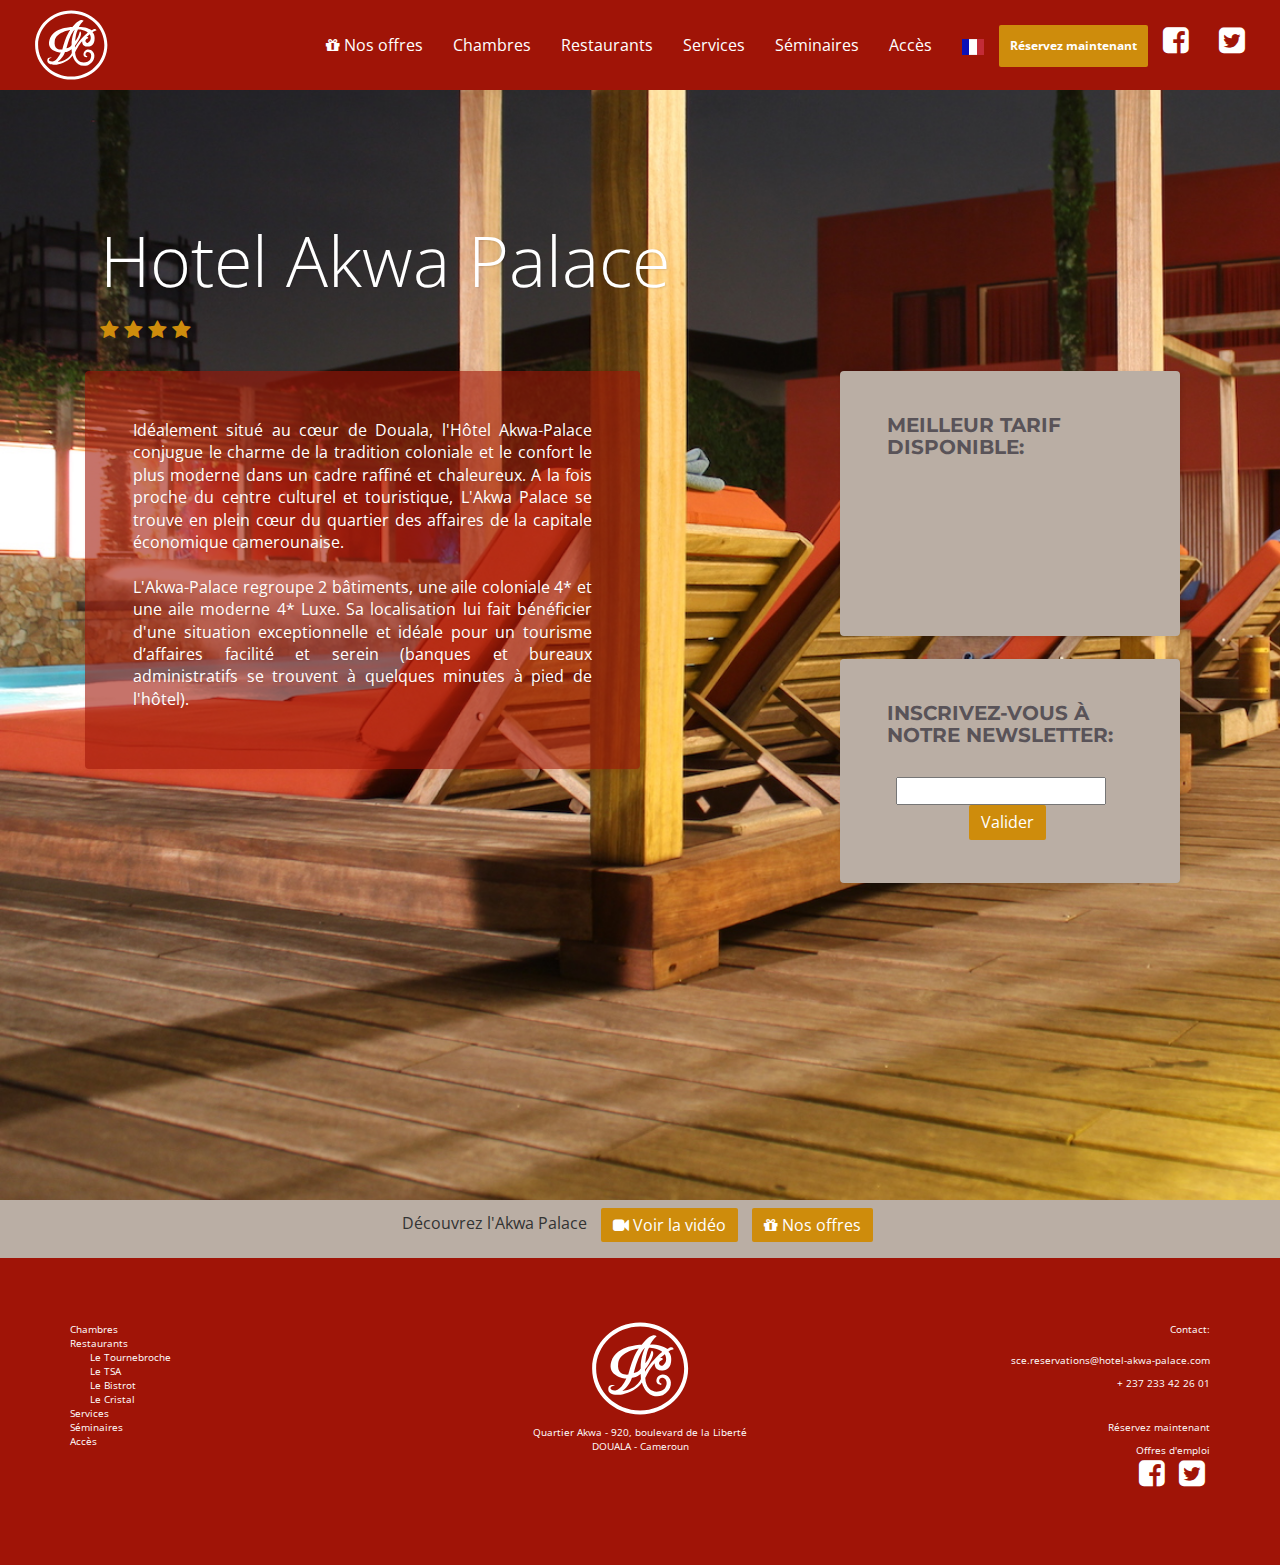
==== commit 1d95b00c: "Automated commit at 2016-02-26 08:03:58 UTC by middleman-deploy 1.0.0" ====
--- a/index.html
+++ b/index.html
@@ -121,6 +121,9 @@
       <div class="col-sm-2 text-center">
       </div>
         <div  class="col-sm-4 text-center">
+          <!-- <a href="#" data-toggle="modal" class="btn btn-primary" data-target="#offres"><i class="fa fa-heart"></i> Menu Saint Valentin</a> -->
+          <!-- <br>
+          <br> -->
           <div id="booking" class='row'>
             <div class="col-sm-12 text-left">
               <h4><strong>MEILLEUR TARIF DISPONIBLE:</strong></h4>
@@ -129,7 +132,24 @@
                 <iframe style="opacity:1;filter:alpha(opacity=100)" frameborder="0" width="250" height="110" name="template" id="template" scrolling="no" src="https://reservation.hotel-spider.com/default.aspx?View=Template&Action=List&HotelID=922892&Language=4&Template=1341&Type=1"></iframe>
               </div>
             </div>
-        </div>
+
+            <br>
+            <div id="booking" class='row'>
+              <div class="col-sm-12 text-left">
+                <h4><strong>INSCRIVEZ-VOUS À NOTRE NEWSLETTER:</strong></h4>
+              </div>
+                <div class="col-sm-12 text-center">
+                  <form name="inscriptionMailPro" action="http://form-ins.mailpro.com//extSubNewsletter_Guid.asp?lang=fr" method="post">
+                    <ul class="list-inline" display="inline-block">
+                      <li><td></td><td><input name="awEmail" type="text"/></td></li>
+                      <li><td><input name="awRetourOk" type="hidden" value="http://www.hotel-akwa-palace.com/index.html" /><input name="awRetourErr" type="hidden" value="http://www.hotel-akwa-palace.com/indexid.html" /><input name="awCarnet" type="hidden" value="754e4aae-b4a0-4e84-a501-06f3e6f1beeb" /></td></li>
+                      <li><td><input class="btn btn-primary" name="bouton" type="submit" value="Valider" /></td></li>
+                  </ul>
+                  </form>
+                </div>
+              </div>
+        </div>
+
     </div>
 </div>
 <!-- BANDE VIDEOS -->
@@ -378,45 +398,44 @@
       </div>
     </div>
   </div>
+
+  <div class="panel-group" id="accordion" role="tablist" aria-multiselectable="true">
     <div class="panel panel-default">
       <div class="panel-heading" role="tab" id="headingFour">
         <h4 class="panel-title">
-          <a class="collapsed" role="button" data-toggle="collapse" data-parent="#accordion" href="#collapseFour" aria-expanded="false" aria-controls="collapseFour">
-            MENU SAINT-VALENTIN - A partir de 29,000 FCFA
+          <a role="button" data-toggle="collapse" data-parent="#accordion" href="#collapseFour" aria-expanded="true" aria-controls="collapseOne">
+            GOUT DE FRANCE - Menu à 44,000 FCFA - vins compris
           </a>
         </h4>
       </div>
-    <div id="collapseFour" class="panel-collapse collapse" role="tabpanel" aria-labelledby="headingFour">
-      <div class="panel-body">
-        <div class="col-sm-12 text-center">
-          <h3>MENU SAINT-VALENTIN</h3>
-            <p class="text-center"><strong>Restaurant Le Tournebroche</strong><br>Samedi 13 février 2016 à partir de 19:00<br>Dimanche 14 février 2016 à partir de 19:00<br><strong>Menu à 29,000 FCFA (hors boissons)</strong>
-            </p>
-            <ul class="text-left">
-              <li>Mises en bouches</li>
-              <li>Foie gras de canard « Maison », douceur aux pommes</li>
-              <li>Cassolette de gambas amoureuse, sauce Champagne</li>
-              <li>Sorbet Normand</li>
-              <li>Magret de canard rôti aux fruits de la passion<br>Pommes de terre « Jackson » - Tomate farcie au coulis d’artichaut</li>
-              <li>Charlotte aux fraises meringuée, sorbet ananas</li>
-            </ul>
-<!--             <p class="text-left"><sup>1</sup> Prix hors boissons, sous réserve des disponibilités</p>
-            <p class="text-center">Offre non cumulable avec d’autres promotions.</p> -->
-            <p class="text-left">Pour toute question, nous sommes à votre disposition au +237 233 42 26 01 ou par mail à <a href:"mailto:sce.reservations@hotel-akwa-palace.com">sce.reservations@hotel-akwa-palace.com</a></p>
-          <div class="row">
-            <div class="col-sm-12 text-center">
-              <ul class="list-inline" display="inline-block">
-                <li><a href="offres/Menu_Saint_Valentin.pdf" download target="_blank" type="button" class="btn btn-default"><i class="fa fa-file-pdf-o"></i> Téléchargez</a>
-                </li>
-                <li><a href="https://akwapalace.wufoo.com/forms/raservez-votre-table-book-your-table/" class="btn btn-primary" target="_blank">Réservez votre table</a>
-                </li>
+      <div id="collapseFour" class="panel-collapse collapse" role="tabpanel" aria-labelledby="headingFour">
+        <div class="panel-body">
+                  <div class="col-sm-12 text-center">
+              <h3>"Goût de France - Good France"<br>Lundi 21 mars</h3>
+              <!-- <p class="text-justify">Séjour « SOFT & BEAUTIFUL » orienté sur la détente, la remise en forme, les soins du visage et du corps. L’amélioration de la condition physique et le bien-être !
+              </p> -->
+              <ul class="text-left">
+                <li>Kir Cassis au Crémant de Loire<br>Mises en bouche</li>
+                <li>Foie gras de canard « Maison », chutney aux figues<br>1 verre de Monbazillac (10 cl)</li>
+                <li>Filet de bœuf à la moelle<br>Pommes de terre farcie à la duxelles de champignons<br>1 Verre de Haut Médoc « Cru Bourgeois » Château de Barreyres (12 cl)</li>
+                <li>Salade aux trois fromages de Normandie</li>
+                <li>Moelleux au chocolat, glace vanille<br>Crème Anglaise<br>1 coupe de Crémant de Loire (12 cl)</li>
               </ul>
-            </div>
+              <!-- <p class="text-left"><sup>1</sup> Prix hors boissons, sous réserve des disponibilités.<br><sup>2</sup> Pour 2 nuits 2 personnes 1 bouteille de Sparkling offerte dans votre chambre pendant votre séjour.<br></p>
+              <p class="text-center">Offre non cumulable avec d’autres promotions.</p> -->
+              <p class="text-left">Pour toute question, nous sommes à votre disposition au +237 233 42 26 01 ou par mail à <a href:"mailto:sce.reservations@hotel-akwa-palace.com">sce.reservations@hotel-akwa-palace.com</a></p>
+              <div class="row">
+                <div class="col-sm-12 text-center">
+                  <ul class="list-inline" display="inline-block">
+              <li><a href="offres/Menu_GoutFrance.pdf" download target="_blank" type="button" class="btn btn-default"><i class="fa fa-file-pdf-o"></i> Téléchargez</a></li>
+          <li><a href="mailto:sce.reservations@hotel-akwa-palace.com" target="_blank" type="button" class="btn btn-primary">Réservez maintenant</a></li>
+          </ul>
           </div>
-        </div>
-      </div>
-    </div>
-  </div>
+          </div>
+          </div>
+        </div>
+      </div>
+    </div>
           </div>
         </div>
     </div>
--- a/stylesheets/all.css
+++ b/stylesheets/all.css
@@ -9473,7 +9473,7 @@
 #booking {
   border-radius: 4px;
   margin: auto;
-  padding: 3em;
+  padding: 2em;
   background-color: #BAAEA4;
   box-shadow: 2px 2px 5px rgba(0, 0, 0, 0.1); }
   /* line 33, /Users/Charlou/Desktop/Perso/Akwa_WEB/Akwa_FR/source/stylesheets/pages/_home.css.scss */
@@ -9483,6 +9483,23 @@
     padding-bottom: 1em; }
 
 /* line 40, /Users/Charlou/Desktop/Perso/Akwa_WEB/Akwa_FR/source/stylesheets/pages/_home.css.scss */
+#newsletter {
+  border-radius: 4px;
+  margin: auto;
+  padding: 0.5em;
+  background-color: #BAAEA4;
+  box-shadow: 2px 2px 5px rgba(0, 0, 0, 0.1); }
+  /* line 46, /Users/Charlou/Desktop/Perso/Akwa_WEB/Akwa_FR/source/stylesheets/pages/_home.css.scss */
+  #newsletter h4 {
+    padding-top: 0em;
+    color: #595358;
+    padding-bottom: 1em; }
+
+/* line 53, /Users/Charlou/Desktop/Perso/Akwa_WEB/Akwa_FR/source/stylesheets/pages/_home.css.scss */
+input, select, textarea {
+  color: black; }
+
+/* line 57, /Users/Charlou/Desktop/Perso/Akwa_WEB/Akwa_FR/source/stylesheets/pages/_home.css.scss */
 #baseline {
   border-radius: 4px;
   margin: auto;
